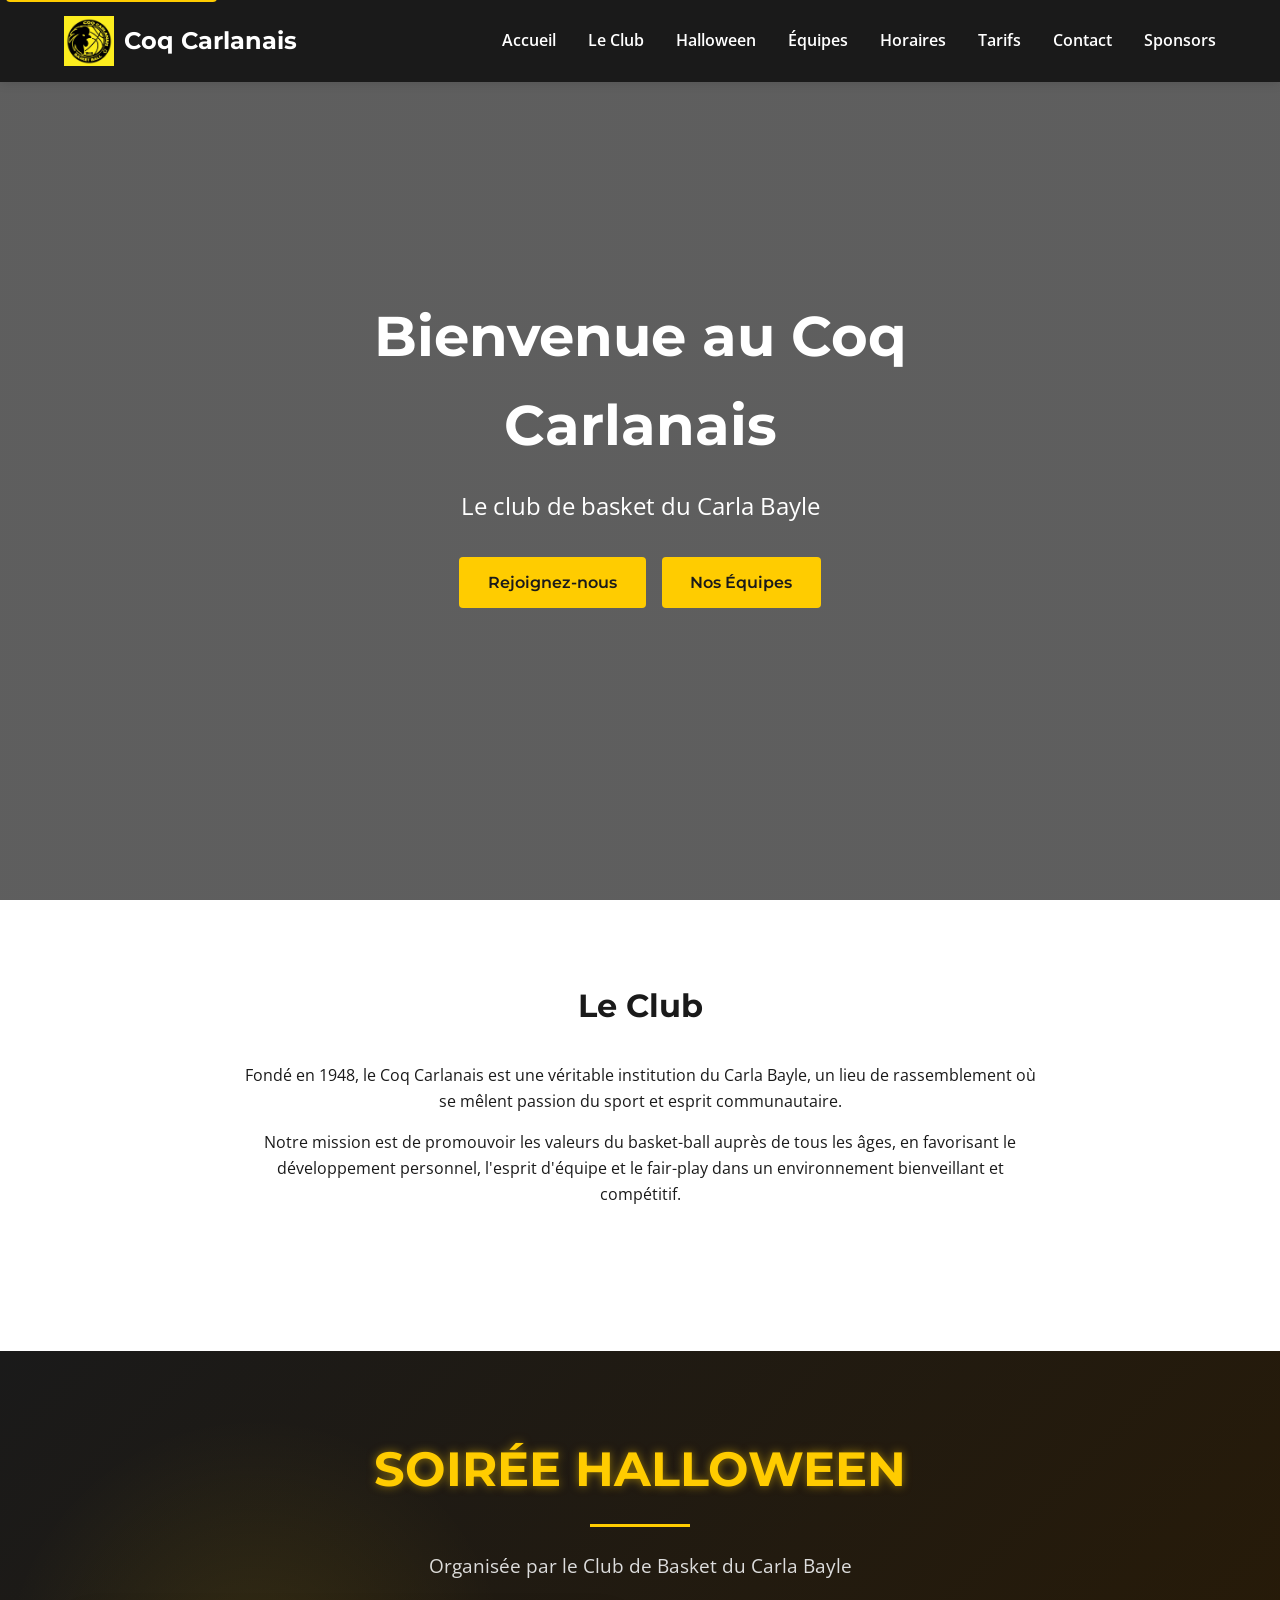
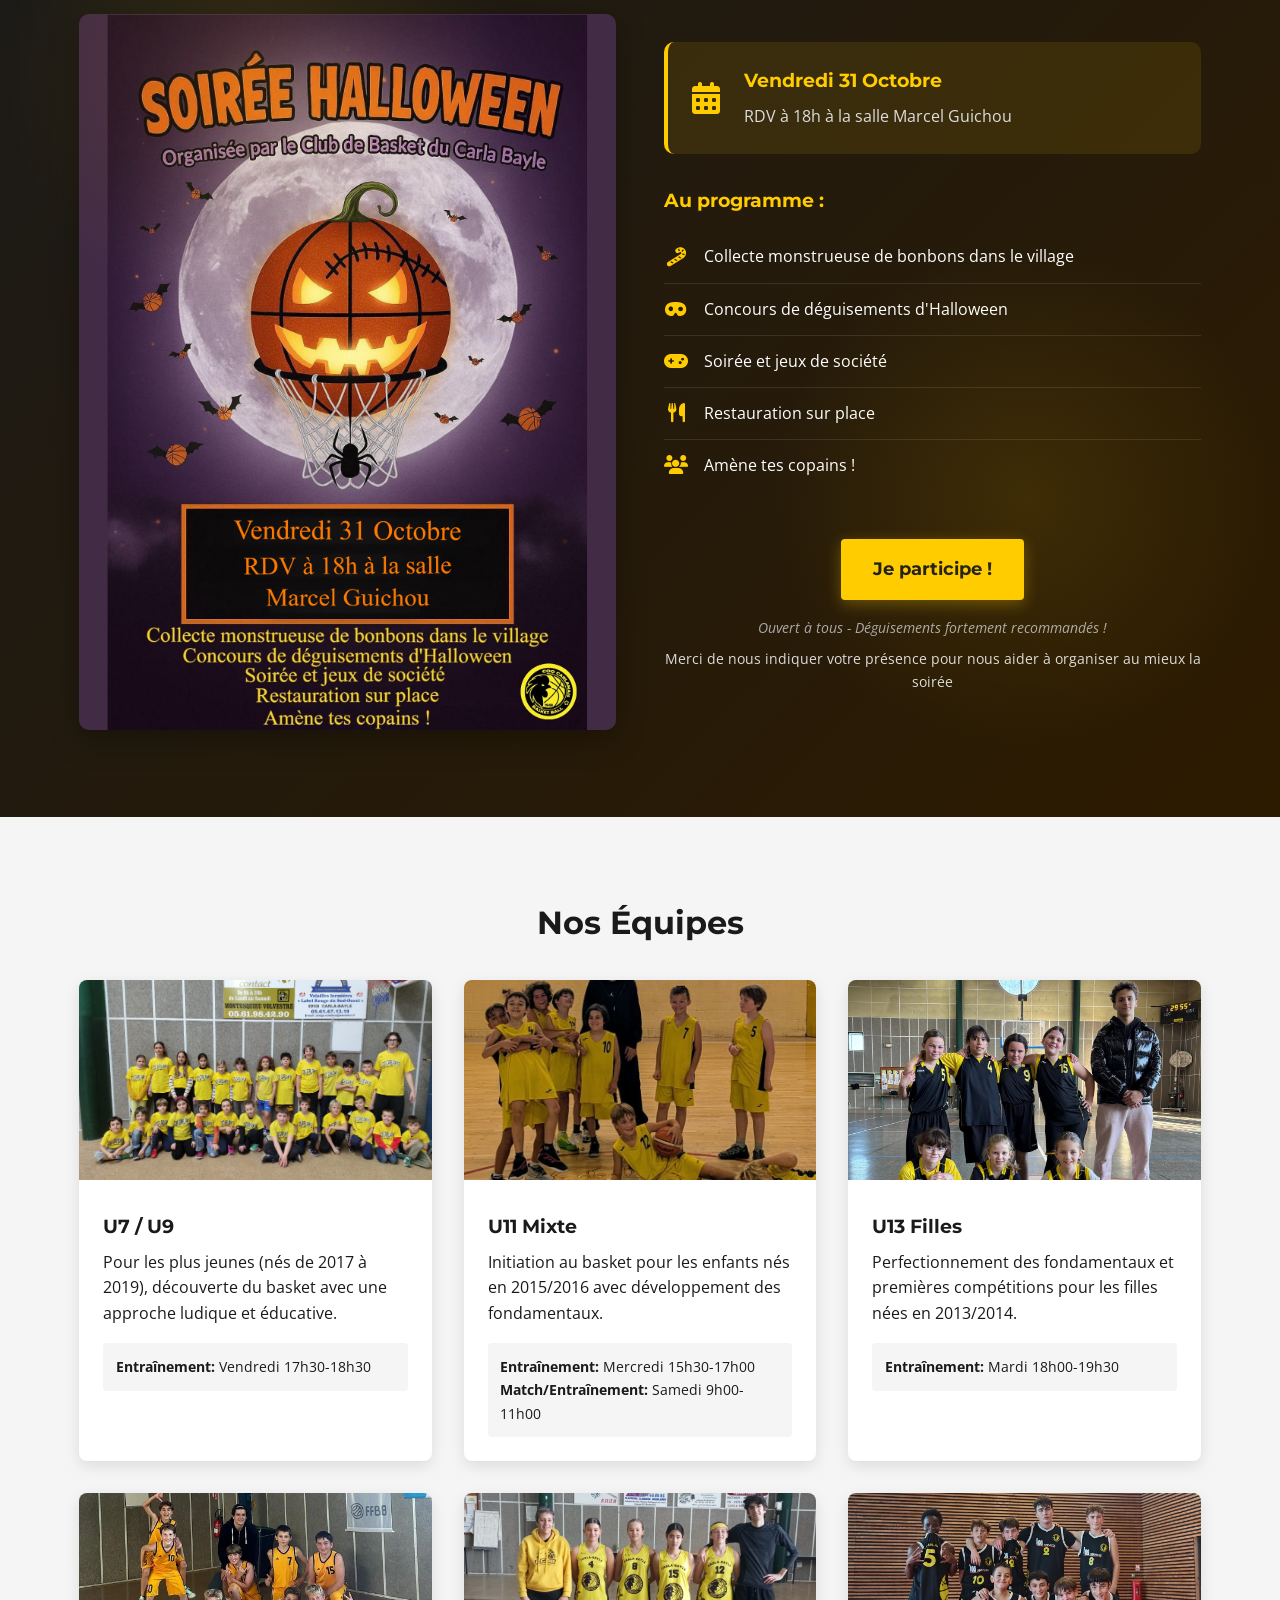
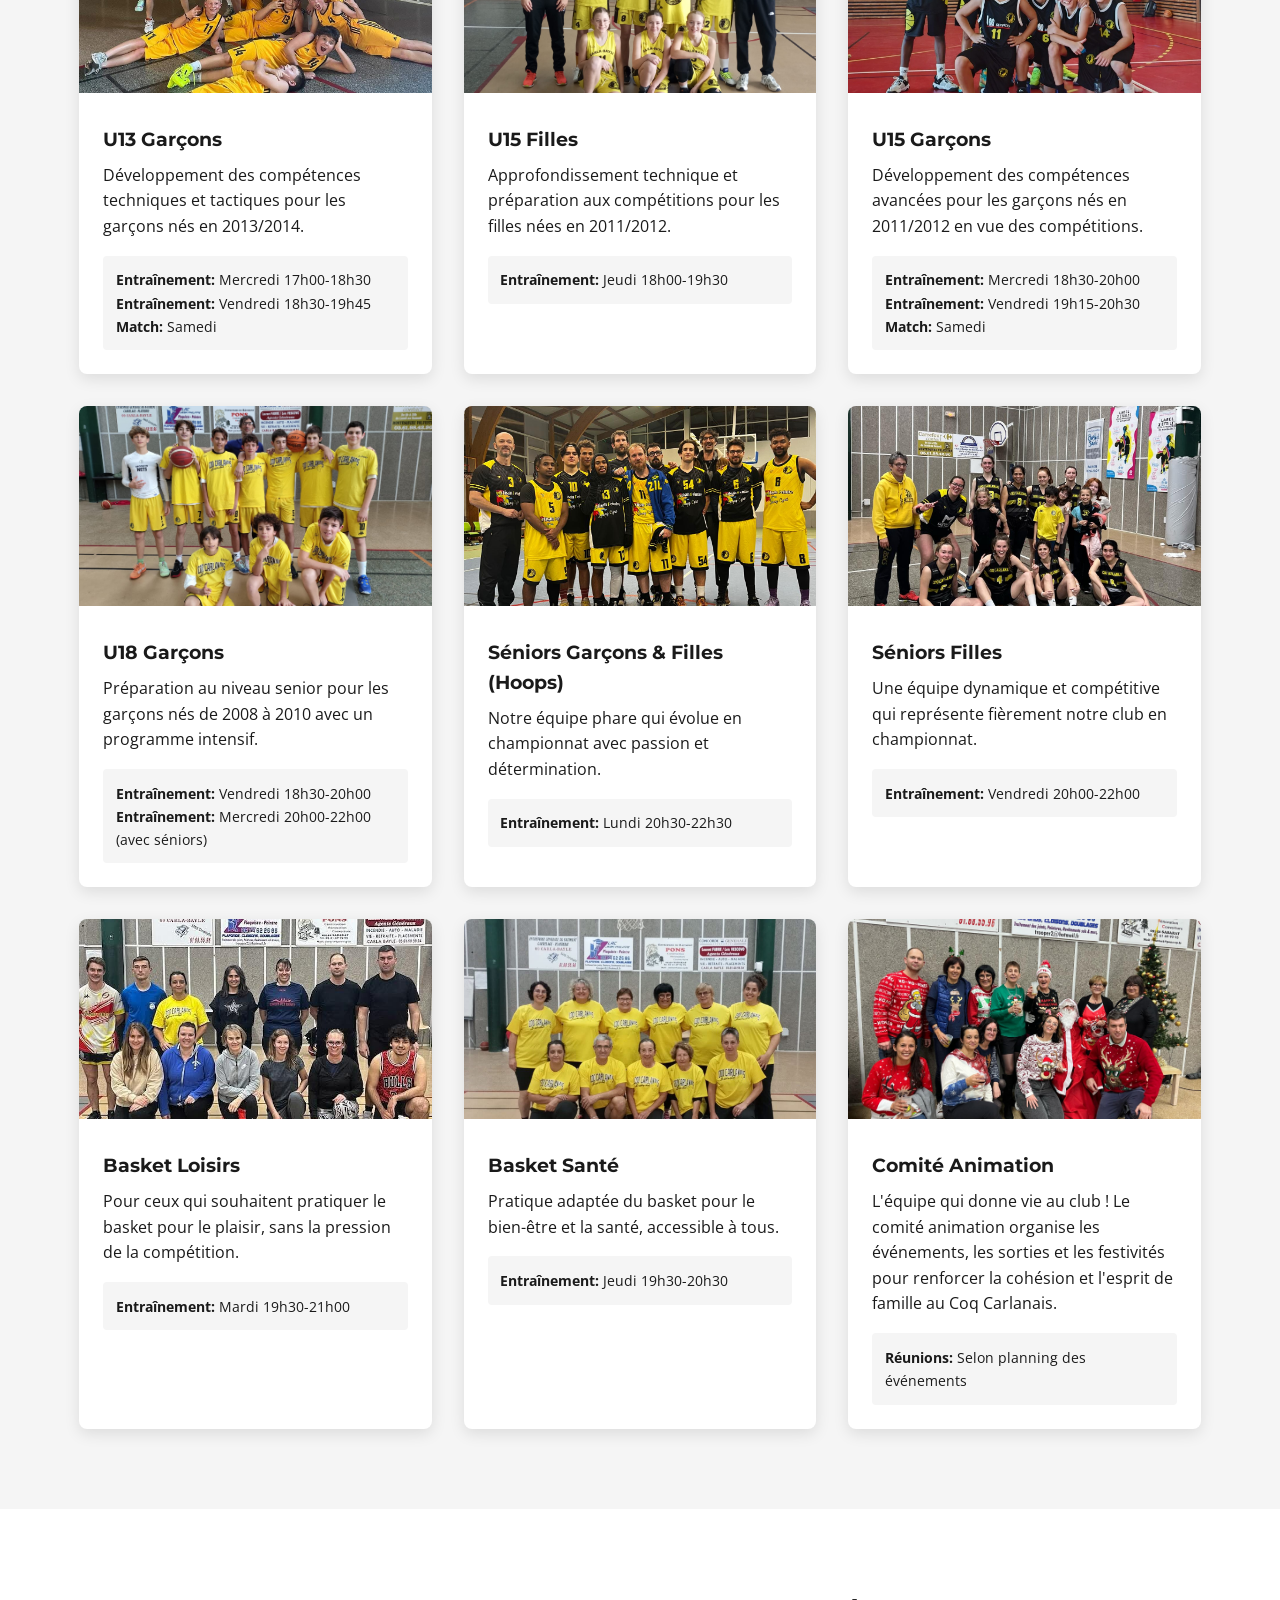
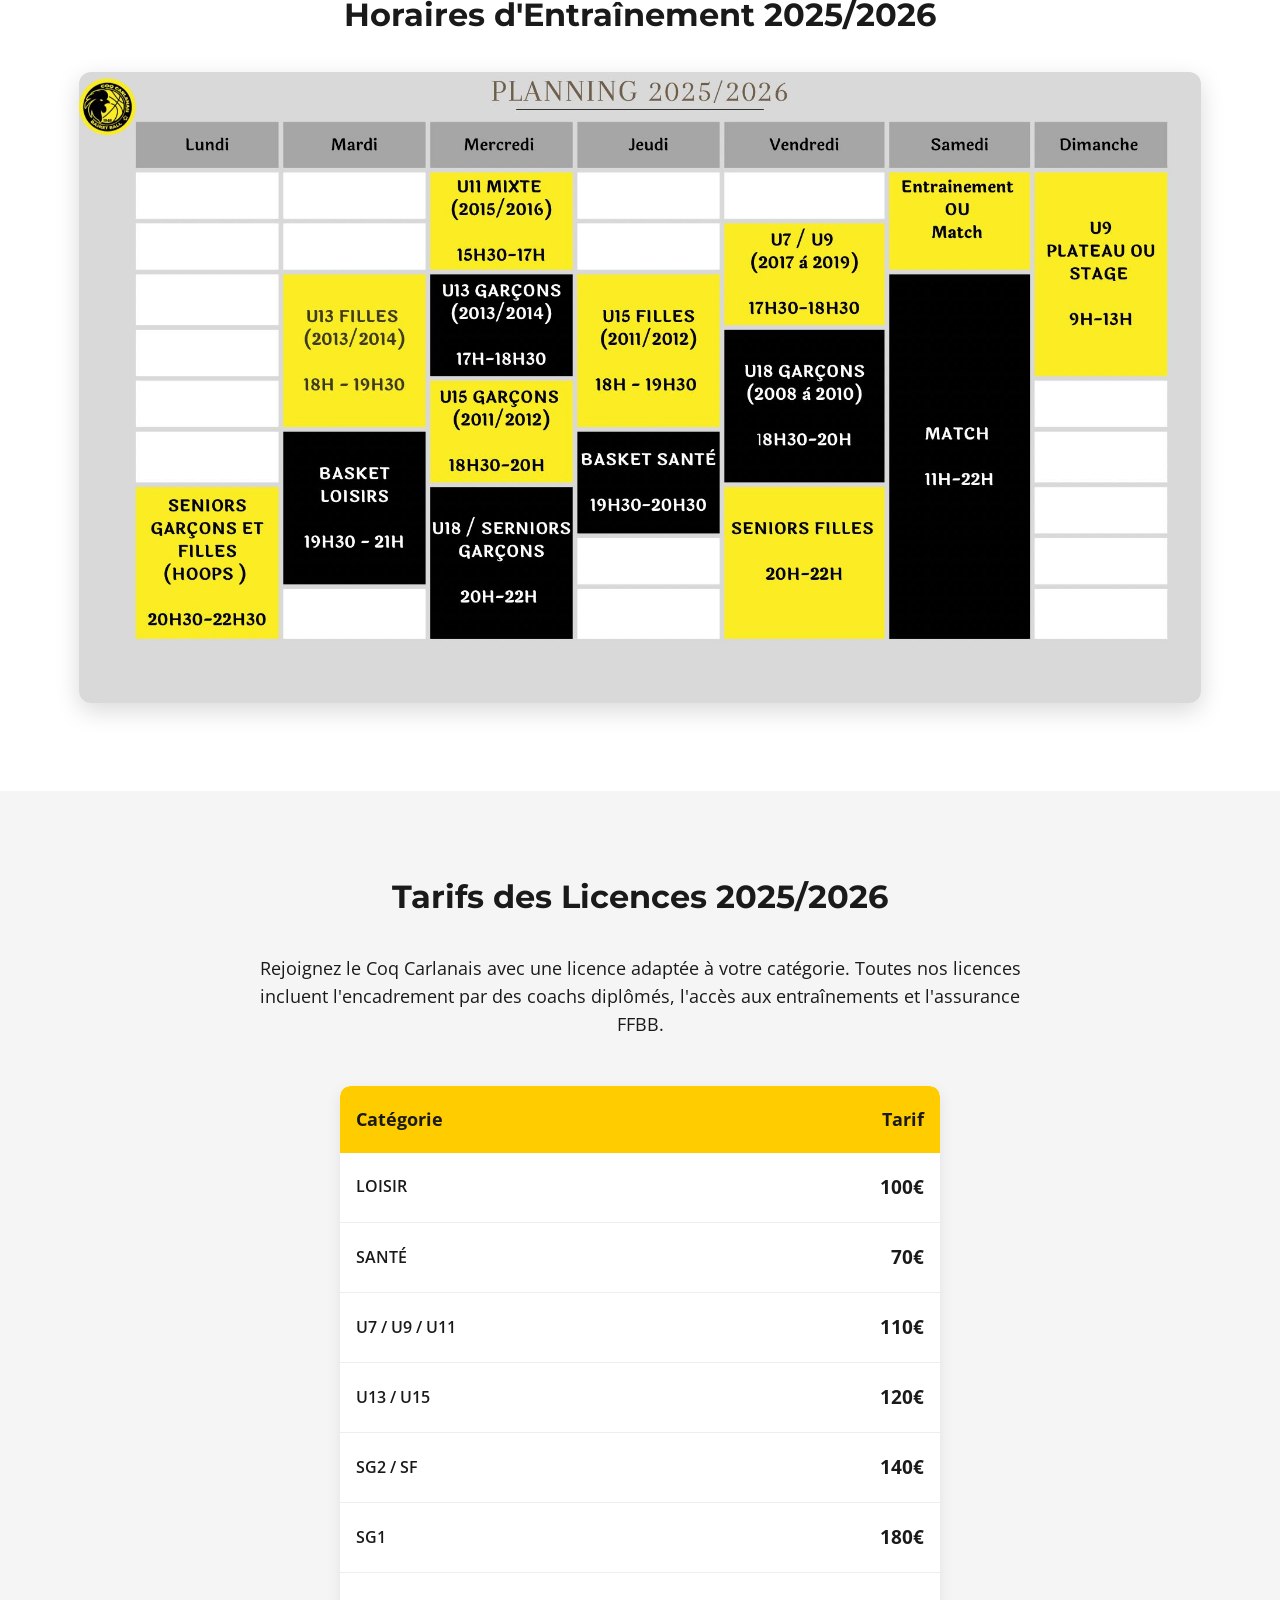
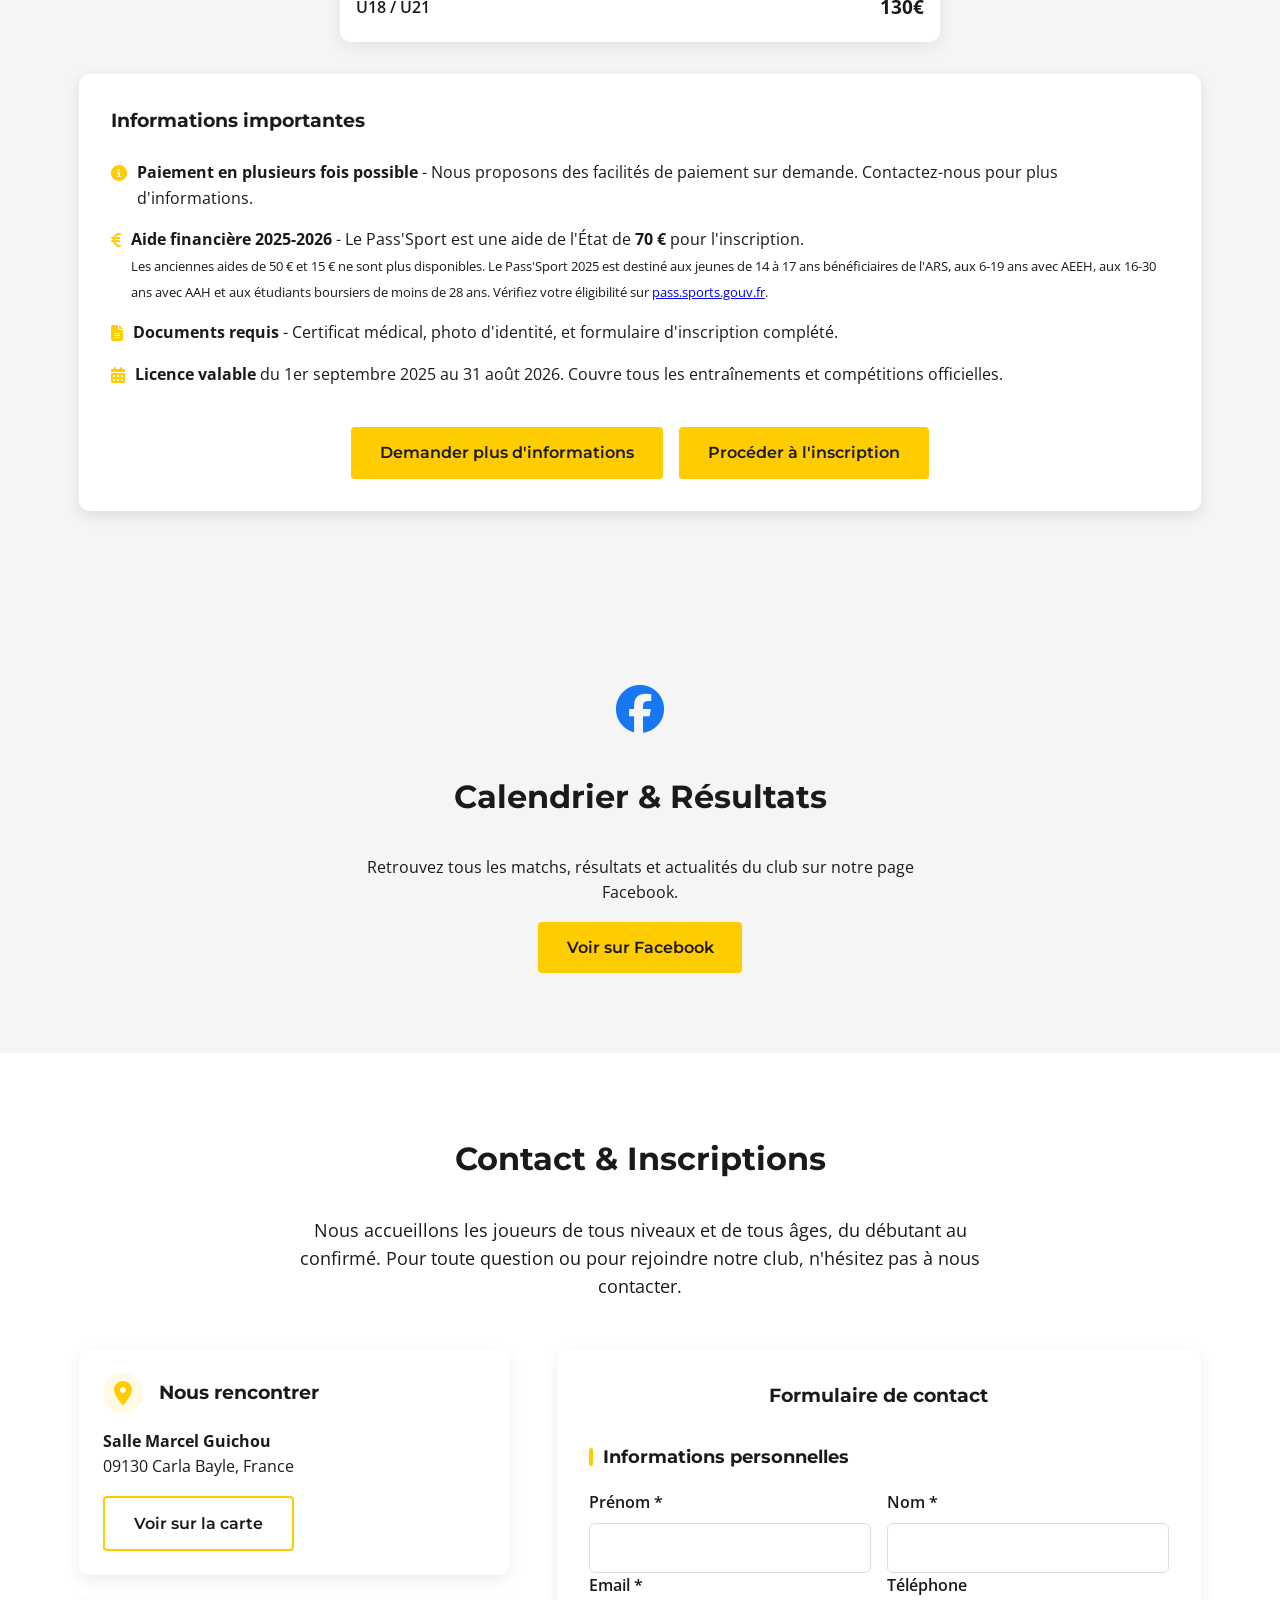
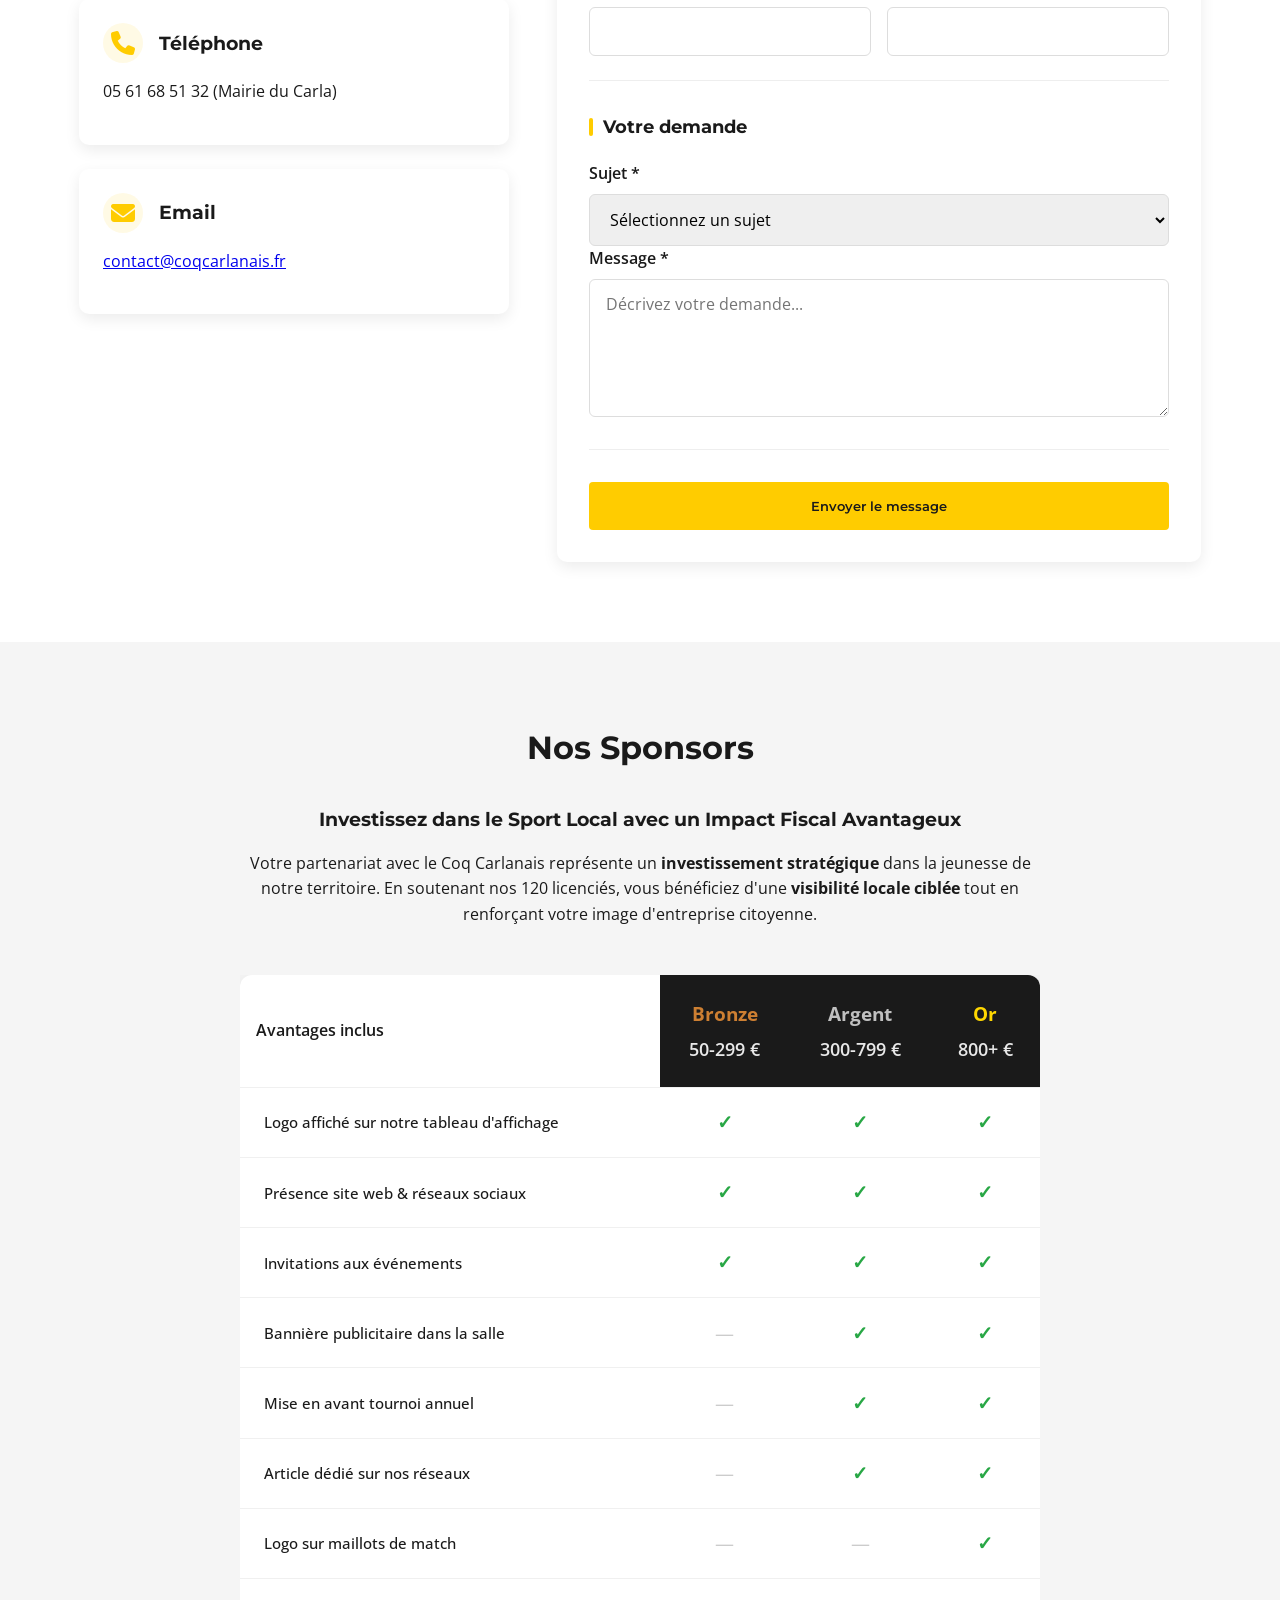
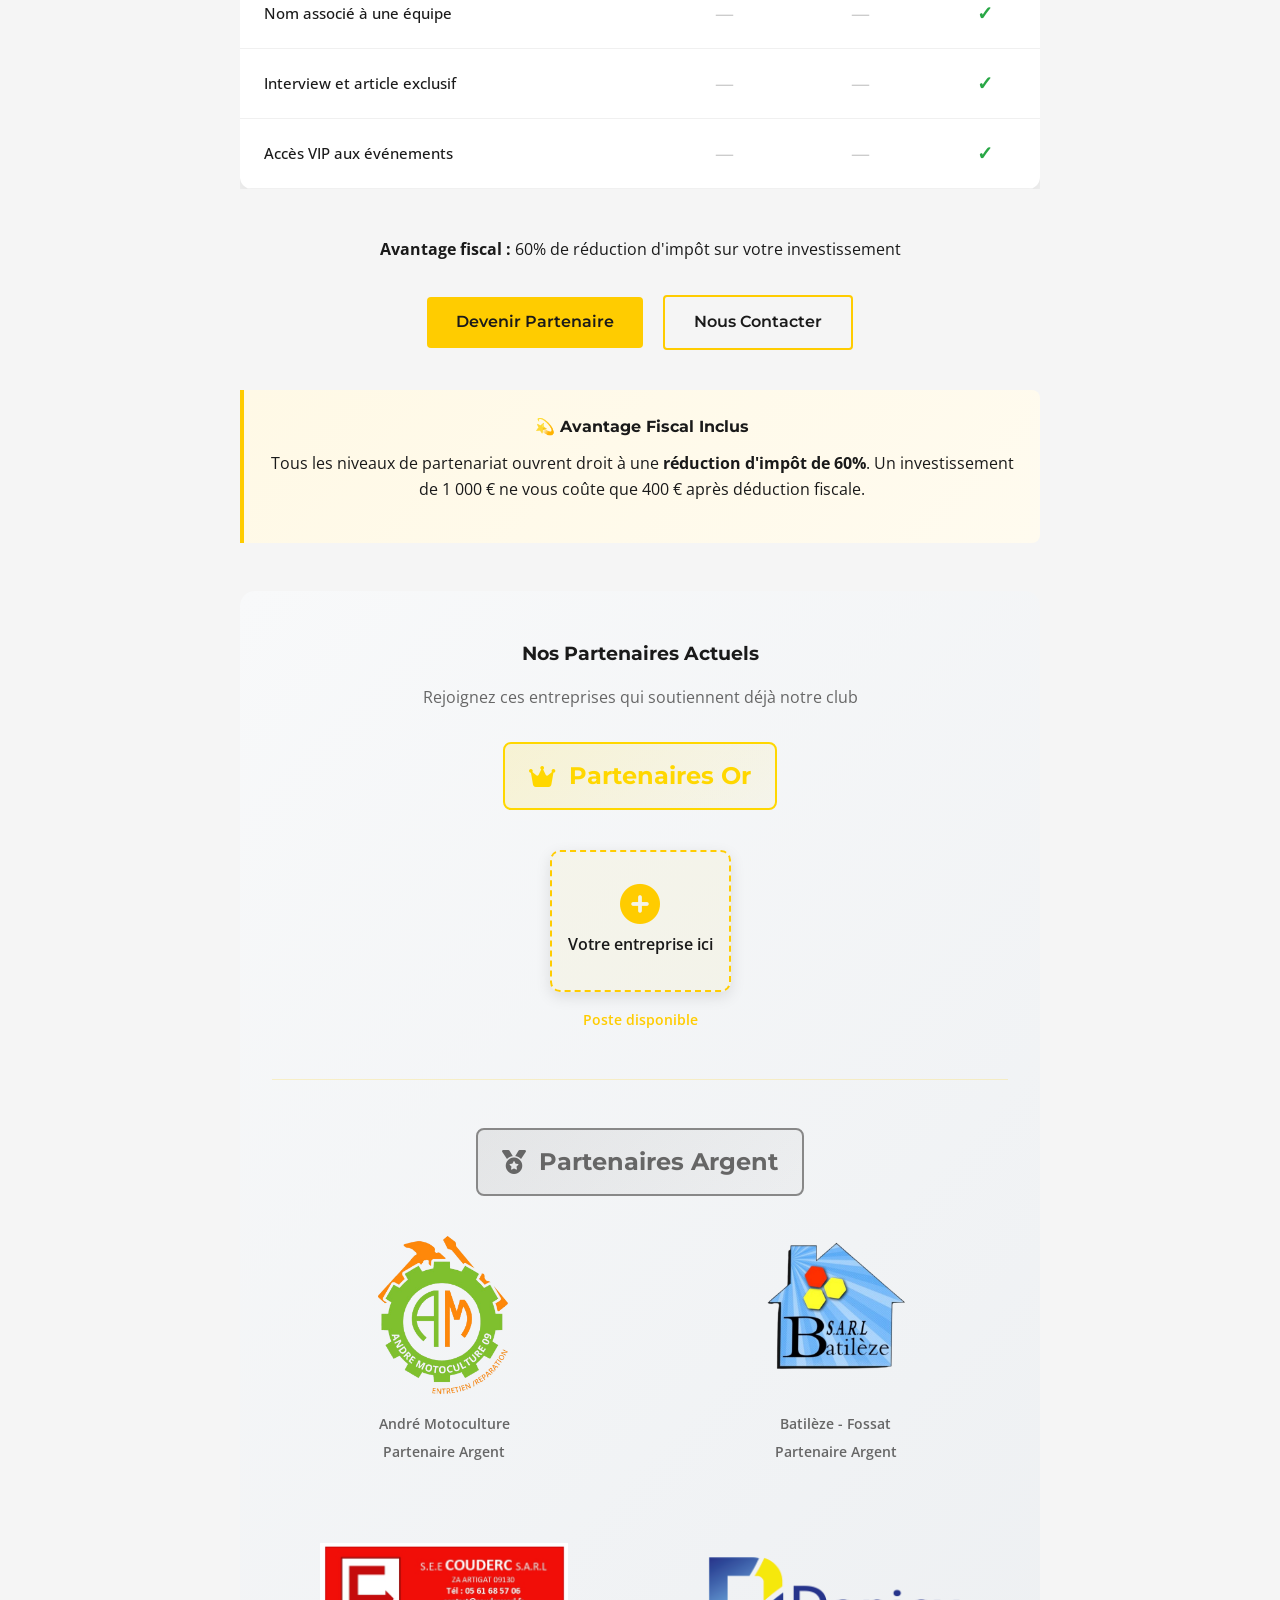
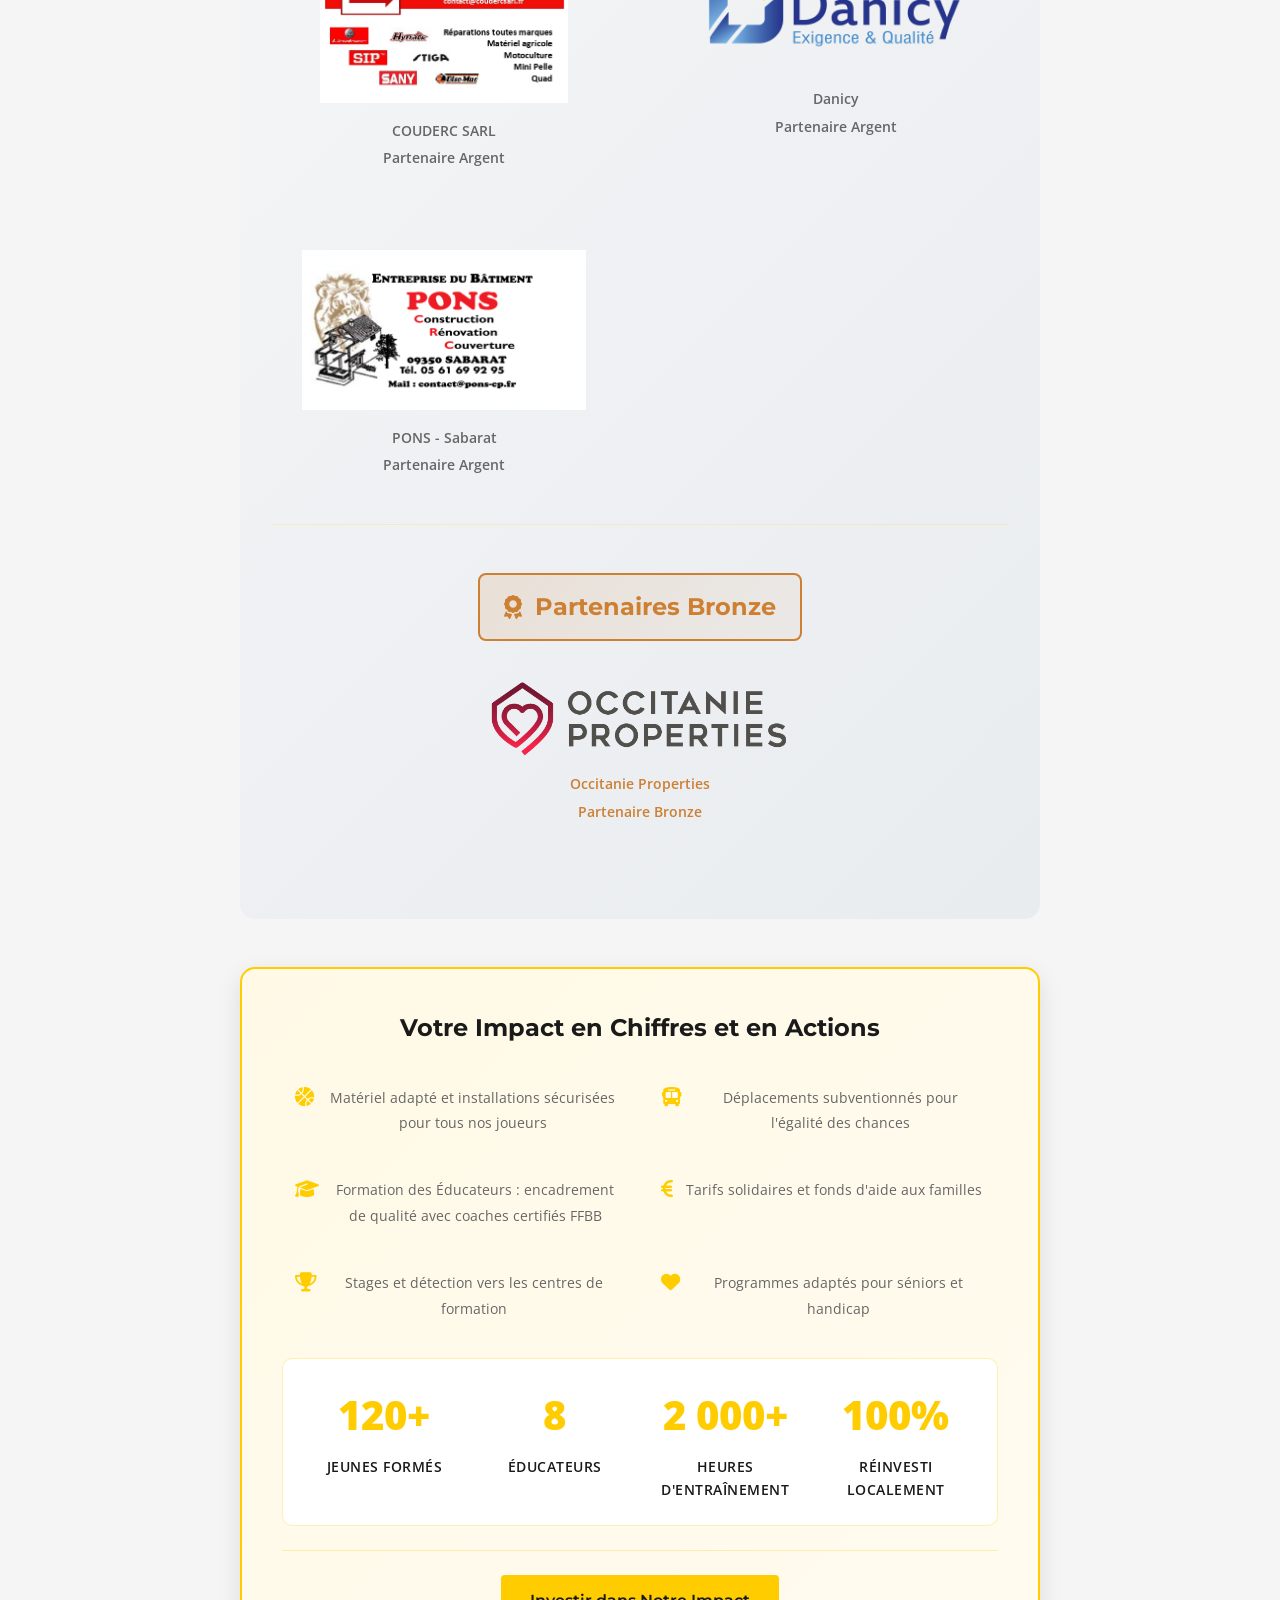
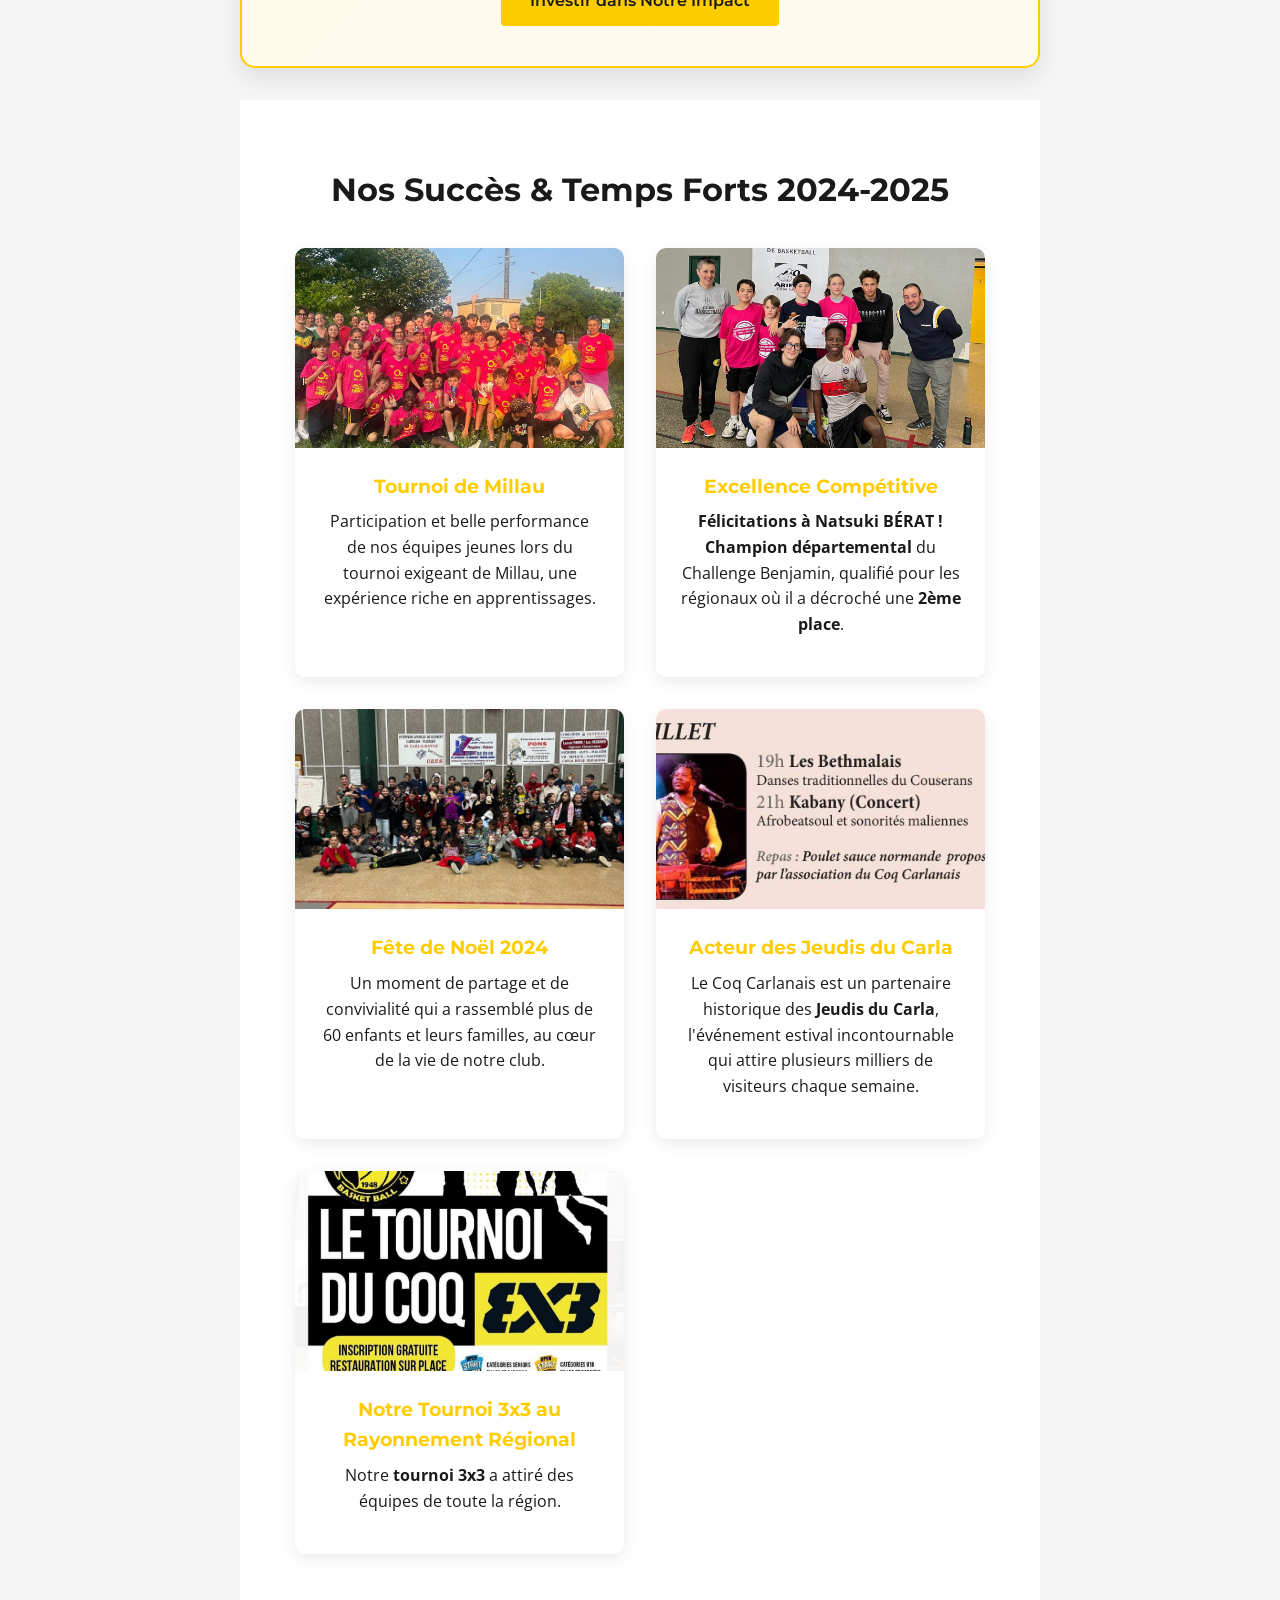
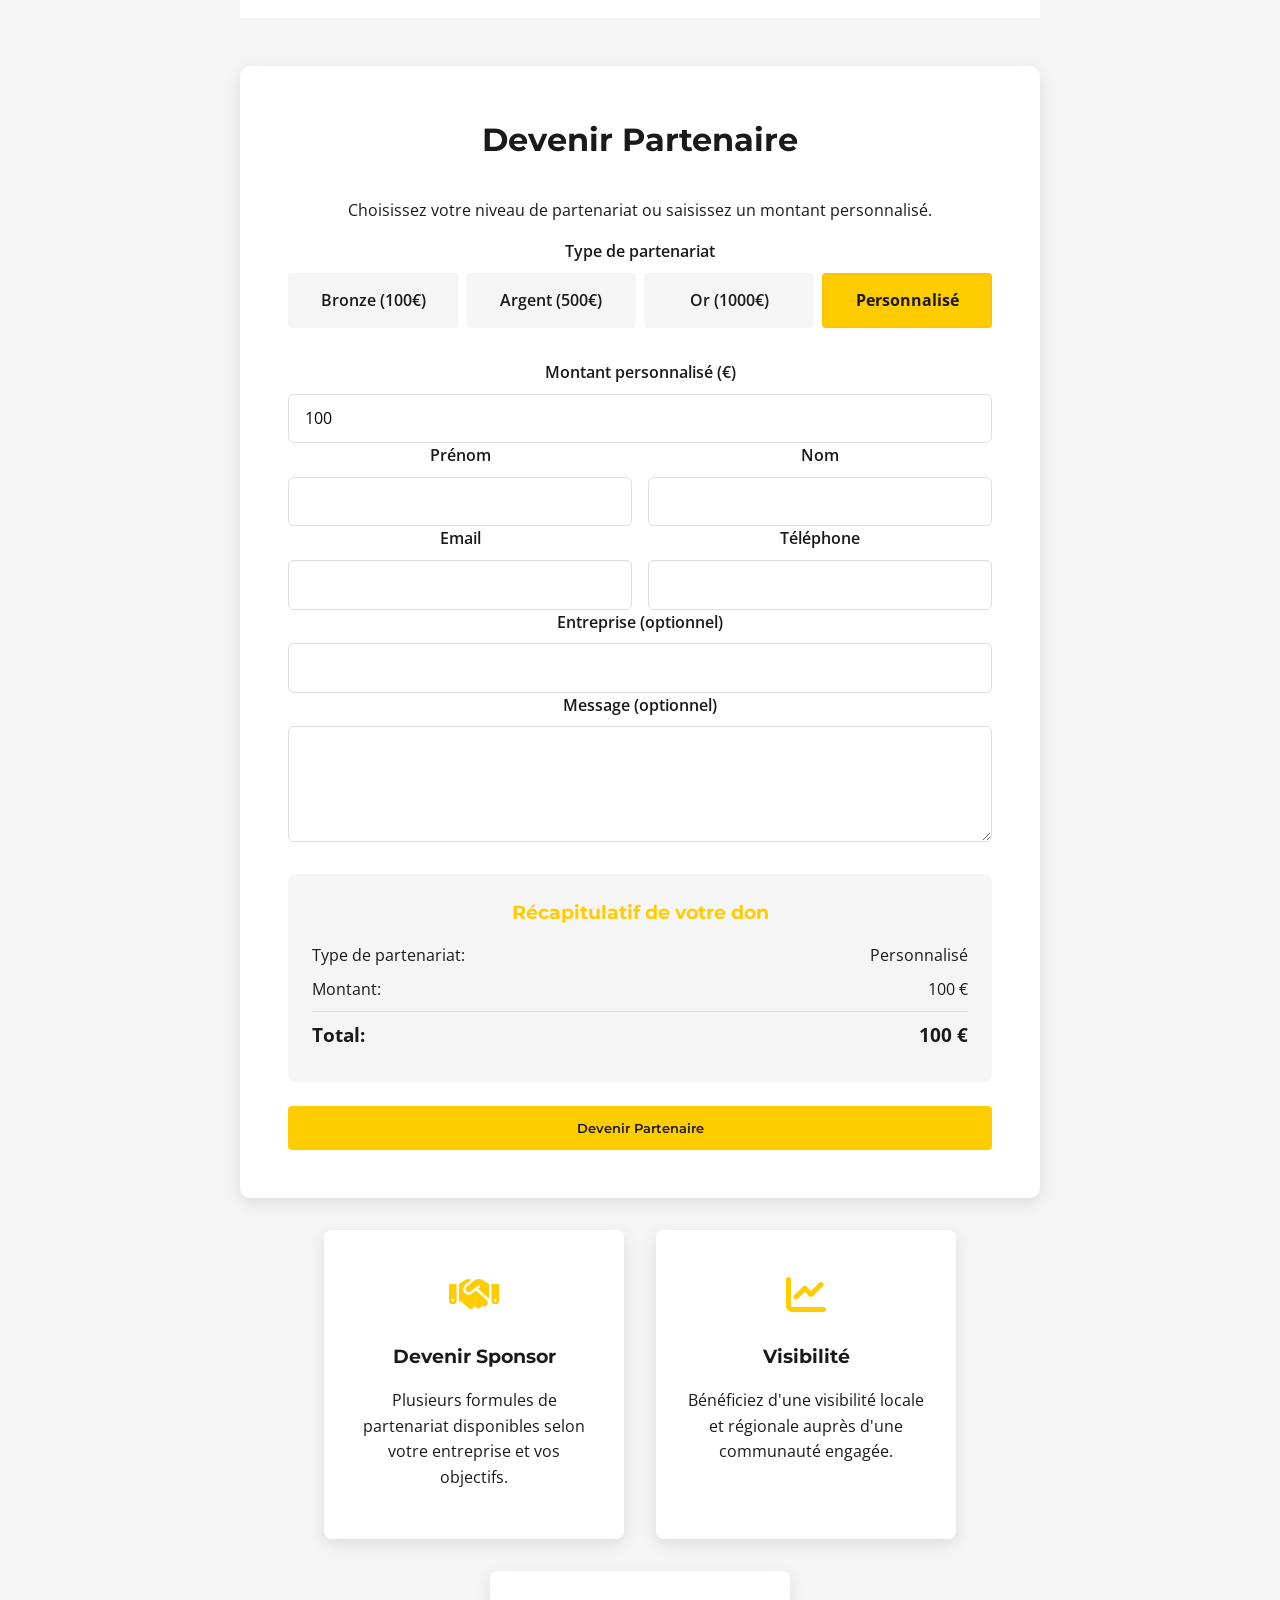
==== index.html @ 29267d56 "Update index.html" ====
<!DOCTYPE html>
<html lang="fr">
<head>
    <!-- Google tag (gtag.js) -->
        <script async src="https://www.googletagmanager.com/gtag/js?id=G-SHHWT6C3R9"></script>
        <script>
          window.dataLayer = window.dataLayer || [];
          function gtag(){dataLayer.push(arguments);}
          gtag('js', new Date());
        
          gtag('config', 'G-SHHWT6C3R9');
        </script>
    <meta charset="UTF-8">
    <meta name="viewport" content="width=device-width, initial-scale=1.0">
    <title>Coq Carlanais - Club de Basket du Carla Bayle</title>
    <meta name="description" content="Club de basket-ball Coq Carlanais à Carla Bayle. Équipes pour tous les âges, entraînements, compétitions et inscriptions.">
    <link rel="icon" type="image/jpeg" href="photos/Coq_carlanais_logo.jpg">
    <link rel="apple-touch-icon" href="photos/Coq_carlanais_logo.jpg">
    <link rel="icon" type="image/x-icon" href="photos/Coq_carlanais_logo.ico">
    <!-- Google Fonts -->
    <link rel="preconnect" href="https://fonts.googleapis.com">
    <link rel="preconnect" href="https://fonts.gstatic.com" crossorigin>
    <link href="https://fonts.googleapis.com/css2?family=Montserrat:wght@700&family=Open+Sans&display=swap" rel="stylesheet">
    <!-- Font Awesome pour les icônes -->
    <link rel="stylesheet" href="https://cdnjs.cloudflare.com/ajax/libs/font-awesome/6.4.0/css/all.min.css">
    <style>
            /* ===== CSS VARIABLES ===== */
            :root {
                --primary-black: #1A1A1A;
                --vibrant-yellow: #FFCC00;
                --hover-yellow: #FFEB3B;
                --secondary-yellow: #FFC107;
                --white: #FFFFFF;
                --light-grey: #F5F5F5;
                --bronze: #CD7F32;
                --silver: #C0C0C0;
                --gold: #FFD700;
            }
    
            /* ===== RESET & BASE STYLES ===== */
            * {
                margin: 0;
                padding: 0;
                box-sizing: border-box;
            }
    
            html {
                scroll-behavior: smooth;
            }
    
            body {
                font-family: 'Open Sans', sans-serif;
                font-weight: 400;
                line-height: 1.6;
                color: var(--primary-black);
                background-color: var(--white);
            }
    
            .container {
                width: 90%;
                max-width: 1200px;
                margin: 0 auto;
                padding: 0 15px;
            }
    
            section {
                padding: 5rem 0;
            }
    
            /* ===== TYPOGRAPHY ===== */
            h1, h2, h3, h4, h5, h6 {
                font-family: 'Montserrat', sans-serif;
                font-weight: 700;
                margin-bottom: 1rem;
            }
    
            h1 {
                font-size: 2.5rem;
            }
    
            h2 {
                font-size: 2rem;
                margin-bottom: 2rem;
                text-align: center;
            }
    
            p {
                margin-bottom: 1rem;
            }
    
            /* ===== ACCESSIBILITY ===== */
            .skip-link {
                position: absolute;
                top: -40px;
                left: 6px;
                background: var(--vibrant-yellow);
                color: var(--primary-black);
                padding: 8px;
                z-index: 1001;
                text-decoration: none;
                font-weight: 600;
                border-radius: 4px;
            }
    
            .skip-link:focus {
                top: 6px;
            }
    
            /* ===== NAVIGATION ===== */
            .navbar {
                position: fixed;
                top: 0;
                left: 0;
                width: 100%;
                background-color: var(--primary-black);
                z-index: 1000;
                box-shadow: 0 2px 10px rgba(0, 0, 0, 0.1);
            }
    
            .nav-container {
                display: flex;
                justify-content: space-between;
                align-items: center;
                padding: 1rem 0;
            }
    
            .logo {
                color: var(--white);
                font-family: 'Montserrat', sans-serif;
                font-size: 1.5rem;
                font-weight: 700;
                text-decoration: none;
                display: flex;
                align-items: center;
            }
    
            .logo-img {
                height: 50px;
                width: auto;
                margin-right: 10px;
            }
    
            .nav-menu {
                display: flex;
                list-style: none;
            }
    
            .nav-item {
                margin-left: 2rem;
            }
    
            .nav-link {
                color: var(--white);
                text-decoration: none;
                font-weight: 600;
                transition: color 0.3s ease;
                padding: 0.5rem 0;
                position: relative;
            }
    
            .nav-link:hover,
            .nav-link:focus {
                color: var(--vibrant-yellow);
                outline: none;
            }
    
            .nav-link:focus {
                outline: 2px solid var(--vibrant-yellow);
                outline-offset: 4px;
            }
    
            .hamburger {
                display: none;
                cursor: pointer;
                background: transparent;
                border: none;
                padding: 0.5rem;
            }
    
            .bar {
                display: block;
                width: 25px;
                height: 3px;
                margin: 5px auto;
                background-color: var(--white);
                transition: all 0.3s ease;
            }
    
            /* ===== BUTTONS ===== */
            .btn {
                display: inline-block;
                padding: 0.8rem 1.8rem;
                background-color: var(--vibrant-yellow);
                color: var(--primary-black);
                text-decoration: none;
                border-radius: 4px;
                font-weight: 600;
                transition: all 0.3s ease;
                border: none;
                cursor: pointer;
                font-family: 'Montserrat', sans-serif;
                min-height: 44px;
                text-align: center;
            }
    
            .btn:hover,
            .btn:focus {
                background-color: var(--hover-yellow);
                transform: translateY(-3px);
                box-shadow: 0 4px 8px rgba(0, 0, 0, 0.2);
                outline: none;
            }
    
            .btn:focus {
                outline: 2px solid var(--primary-black);
                outline-offset: 2px;
            }
    
            .btn:disabled {
                background-color: #cccccc;
                cursor: not-allowed;
                transform: none;
                box-shadow: none;
            }
    
            .btn-group {
                display: flex;
                gap: 1rem;
                justify-content: center;
                flex-wrap: wrap;
            }
    
            .btn-outline {
                background: transparent;
                border: 2px solid var(--vibrant-yellow);
                color: var(--primary-black);
            }
    
            .btn-outline:hover,
            .btn-outline:focus {
                background: var(--vibrant-yellow);
            }
    
            .btn-primary {
                background: var(--vibrant-yellow);
                color: var(--primary-black);
                font-weight: 600;
                padding: 1rem 2rem;
                position: relative;
            }
    
            /* ===== HERO SECTION ===== */
            .hero {
                height: 100vh;
                background: linear-gradient(rgba(26, 26, 26, 0.7), rgba(26, 26, 26, 0.7)), 
                            url('https://images.unsplash.com/photo-1546519638-68e109498ffc?ixlib=rb-4.0.3&ixid=M3wxMjA3fDB8MHxwaG90by1wYWdlfHx8fGVufDB8fHx8fA%3D%3D&auto=format&fit=crop&w=1790&q=80') no-repeat center center/cover;
                display: flex;
                align-items: center;
                justify-content: center;
                text-align: center;
                color: var(--white);
            }
    
            .hero-content {
                max-width: 800px;
                padding: 0 20px;
            }
    
            .hero h1 {
                font-size: 3.5rem;
                margin-bottom: 1rem;
            }
    
            .hero p {
                font-size: 1.5rem;
                margin-bottom: 2rem;
            }
    
            /* ===== ABOUT SECTION ===== */
            .about {
                background-color: var(--white);
            }
    
            .about-content {
                display: flex;
                flex-direction: column;
                align-items: center;
                text-align: center;
                max-width: 800px;
                margin: 0 auto;
            }
    
            .about-text {
                margin-bottom: 3rem;
            }
    
            /* ===== TEAMS SECTION ===== */
            .teams {
                background-color: var(--light-grey);
            }
    
            .team-cards {
                display: grid;
                grid-template-columns: repeat(auto-fill, minmax(300px, 1fr));
                gap: 2rem;
            }
    
            .team-card {
                background-color: var(--white);
                border-radius: 8px;
                overflow: hidden;
                box-shadow: 0 5px 15px rgba(0, 0, 0, 0.1);
                transition: transform 0.3s ease;
            }
    
            .team-card:hover {
                transform: translateY(-5px);
            }
    
            .team-img {
                width: 100%;
                height: 200px;
                object-fit: cover;
            }
    
            .team-info {
                padding: 1.5rem;
            }
    
            .team-info h3 {
                margin-bottom: 0.5rem;
            }
    
            .team-info p {
                margin-bottom: 1rem;
            }
    
            .team-schedule {
                background-color: var(--light-grey);
                padding: 0.8rem;
                border-radius: 4px;
                margin-top: 1rem;
                font-size: 0.9rem;
            }
    
            /* ===== SCHEDULE SECTION ===== */
            .schedule {
                background-color: var(--white);
            }
            
            .schedule-image-container {
                position: relative;
                max-width: 100%;
                margin: 0 auto;
                text-align: center;
            }
            
            .schedule-image {
                width: 100%;
                height: auto;
                border-radius: 12px;
                box-shadow: 0 8px 25px rgba(0, 0, 0, 0.15);
                transition: transform 0.3s ease, box-shadow 0.3s ease;
                cursor: pointer;
            }
            
            .schedule-image:hover {
                transform: translateY(-5px);
                box-shadow: 0 12px 35px rgba(0, 0, 0, 0.2);
            }
            
            .schedule-image:active {
                transform: scale(0.98);
            }
            
            .image-zoom-hint {
                display: none;
                margin-top: 1rem;
                padding: 0.8rem;
                background-color: var(--light-grey);
                border-radius: 6px;
                font-size: 0.9rem;
                color: #666;
            }
            
            .image-zoom-hint i {
                margin-right: 0.5rem;
                color: var(--vibrant-yellow);
            }
            
            /* Mobile-specific styles for full-width image */
            @media screen and (max-width: 768px) {
                .schedule {
                    padding-left: 0;
                    padding-right: 0;
                }
                
                .schedule .container {
                    width: 100%;
                    max-width: 100%;
                    padding: 0;
                }
                
                .schedule-image-container {
                    margin: 0;
                    max-width: 100%;
                    width: 100%;
                }
                
                .schedule-image {
                    width: 100%;
                    border-radius: 0;
                    box-shadow: none;
                }
                
                .image-zoom-hint {
                    display: block;
                    margin: 1rem 15px 0;
                }
                
                h2 {
                    padding: 0 15px;
                }
            }
            
            /* For very small screens, ensure maximum readability */
            @media screen and (max-width: 480px) {
                .schedule-image-container {
                    margin: 0 -10px;
                }
                
                .image-zoom-hint {
                    font-size: 0.8rem;
                    padding: 0.6rem;
                }
            }
    
    
            /* ===== FACEBOOK SECTION ===== */
            .facebook {
                background-color: var(--light-grey);
            }
    
            .facebook-content {
                text-align: center;
                max-width: 600px;
                margin: 0 auto;
            }
    
            .facebook-icon {
                font-size: 3rem;
                color: #1877F2;
                margin-bottom: 1.5rem;
            }
    
            /* ===== CONTACT SECTION ===== */
            .contact {
                background-color: var(--white);
            }
    
            .contact-intro {
                text-align: center;
                max-width: 700px;
                margin: 0 auto 3rem;
                font-size: 1.1rem;
                line-height: 1.6;
            }
    
            .contact-container {
                display: grid;
                grid-template-columns: 1fr 1.5fr;
                gap: 3rem;
                align-items: start;
            }
    
            .contact-info {
                display: flex;
                flex-direction: column;
                gap: 1.5rem;
            }
    
            .contact-card {
                background: var(--white);
                border-radius: 10px;
                box-shadow: 0 5px 15px rgba(0, 0, 0, 0.08);
                overflow: hidden;
                transition: transform 0.3s ease, box-shadow 0.3s ease;
            }
    
            .contact-card:hover {
                transform: translateY(-5px);
                box-shadow: 0 10px 25px rgba(0, 0, 0, 0.12);
            }
    
            .contact-card-header {
                display: flex;
                align-items: center;
                gap: 1rem;
                padding: 1.5rem 1.5rem 0;
            }
    
            .contact-card-header .contact-icon {
                color: var(--vibrant-yellow);
                font-size: 1.5rem;
                width: 40px;
                height: 40px;
                display: flex;
                align-items: center;
                justify-content: center;
                background: rgba(255, 204, 0, 0.1);
                border-radius: 50%;
            }
    
            .contact-card-header h3 {
                margin: 0;
                font-size: 1.2rem;
            }
    
            .contact-card-body {
                padding: 1rem 1.5rem 1.5rem;
            }
    
            .contact-card-body p {
                margin-bottom: 1rem;
            }
    
            .highlight-text {
                color: var(--vibrant-yellow);
                font-weight: 600;
                margin-top: 0.5rem;
            }
    
            .contact-note {
                font-size: 0.9rem;
                color: #666;
                margin-top: 0.5rem;
            }
    
            .contact-form-container {
                background: var(--white);
                border-radius: 10px;
                box-shadow: 0 5px 15px rgba(0, 0, 0, 0.08);
                padding: 2rem;
            }
    
            .form-header {
                margin-bottom: 2rem;
                text-align: center;
            }
    
            .form-header h3 {
                color: var(--primary-black);
                margin-bottom: 0.5rem;
            }
    
            .form-section {
                margin-bottom: 2rem;
                padding-bottom: 1.5rem;
                border-bottom: 1px solid #eee;
            }
    
            .form-section:last-of-type {
                border-bottom: none;
                margin-bottom: 1rem;
            }
    
            .form-section h4 {
                color: var(--primary-black);
                margin-bottom: 1.2rem;
                font-size: 1.1rem;
                display: flex;
                align-items: center;
            }
    
            .form-section h4:before {
                content: "";
                display: inline-block;
                width: 4px;
                height: 18px;
                background: var(--vibrant-yellow);
                margin-right: 10px;
                border-radius: 2px;
            }
    
            .form-group label {
                display: block;
                margin-bottom: 0.5rem;
                font-weight: 600;
                color: var(--primary-black);
            }
    
            .form-control {
                width: 100%;
                padding: 0.8rem 1rem;
                border: 1px solid #ddd;
                border-radius: 6px;
                font-family: 'Open Sans', sans-serif;
                font-size: 1rem;
                transition: all 0.3s ease;
                min-height: 44px;
            }
    
            .form-control:focus {
                outline: none;
                border-color: var(--vibrant-yellow);
                box-shadow: 0 0 0 3px rgba(255, 204, 0, 0.2);
            }
    
            .form-control.error {
                border-color: #dc3545;
                box-shadow: 0 0 0 3px rgba(220, 53, 69, 0.1);
            }
    
            .error-message {
                color: #dc3545;
                font-size: 0.875rem;
                margin-top: 0.25rem;
                display: none;
            }
    
            .form-row {
                display: flex;
                gap: 1rem;
            }
    
            .form-row .form-group {
                flex: 1;
            }
    
            #contact-form-message {
                display: none;
                margin-top: 1.5rem;
                padding: 1rem;
                border-radius: 4px;
                text-align: center;
                font-weight: 600;
            }
    
            #contact-form-message.success {
                background-color: #d4edda;
                border: 1px solid #c3e6cb;
                color: #155724;
            }
    
            #contact-form-message.error {
                background-color: #f8d7da;
                border: 1px solid #f5c6cb;
                color: #721c24;
            }
            /* ===== TABLEAU DE COMPARAISON SPONSORSHIP ===== */
            .sponsorship-comparison {
                margin: 3rem 0;
                overflow-x: auto;
            }
            
            .comparison-table {
                width: 100%;
                border-collapse: collapse;
                background: var(--white);
                border-radius: 12px;
                box-shadow: 0 8px 25px rgba(0, 0, 0, 0.1);
                overflow: hidden;
            }
            
            .comparison-table th,
            .comparison-table td {
                padding: 1.2rem 1rem;
                text-align: center;
                border-bottom: 1px solid #f0f0f0;
            }
            
            .comparison-table thead th {
                background: var(--primary-black);
                color: var(--white);
                font-weight: 700;
                font-size: 1.1rem;
                padding: 1.5rem 1rem;
            }
            
            .comparison-table thead th:first-child {
                background: transparent;
                color: var(--primary-black);
                text-align: left;
                font-size: 1rem;
                font-weight: 600;
            }
            
            .comparison-table .tier-header {
                padding: 0;
            }
            
            .tier-name {
                font-size: 1.2rem;
                font-weight: 700;
                margin-bottom: 0.3rem;
            }
            
            .tier-price {
                font-size: 1.1rem;
                font-weight: 600;
                opacity: 0.9;
            }
            
            .tier-bronze .tier-name { color: var(--bronze); }
            .tier-silver .tier-name { color: var(--silver); }
            .tier-gold .tier-name { color: var(--gold); }
            
            /* Checkmark styling */
            .checkmark {
                color: #28a745;
                font-size: 1.2rem;
                font-weight: bold;
            }
            
            .checkmark::before {
                content: "✓";
            }
            
            .empty-cell {
                color: #ccc;
                font-size: 1.2rem;
            }
            
            .empty-cell::before {
                content: "—";
            }
            
            /* Feature rows styling */
            .comparison-table tbody th {
                text-align: left;
                font-weight: 500;
                color: var(--primary-black);
                padding-left: 1.5rem;
                font-size: 0.95rem;
            }
            
            /* Hover effects */
            .comparison-table tbody tr:hover {
                background: rgba(255, 204, 0, 0.05);
            }
            
            /* Responsive design */
            @media screen and (max-width: 768px) {
                .comparison-table {
                    font-size: 0.9rem;
                    min-width: 600px;
                }
                
                .comparison-table th,
                .comparison-table td {
                    padding: 1rem 0.5rem;
                }
                
                .comparison-table tbody th {
                    padding-left: 1rem;
                    font-size: 0.85rem;
                }
                
                .tier-name {
                    font-size: 1rem;
                }
                
                .tier-price {
                    font-size: 0.9rem;
                }
            }
            
            @media screen and (max-width: 480px) {
                .sponsorship-comparison {
                    margin-left: -15px;
                    margin-right: -15px;
                }
            }
            /* ===== SPONSORS SECTION ===== */
            .sponsors {
                background-color: var(--light-grey);
            }
    
            .sponsors-content {
                text-align: center;
                max-width: 800px;
                margin: 0 auto;
            }
    
            .sponsor-text {
                margin-bottom: 2rem;
            }
    
            .sponsorship-intro {
                text-align: center;
                margin-bottom: 3rem;
                max-width: 800px;
                margin-left: auto;
                margin-right: auto;
            }
    
            .sponsor-cards {
                display: flex;
                justify-content: center;
                flex-wrap: wrap;
                gap: 2rem;
                margin-top: 2rem;
            }
    
            .sponsor-card {
                background-color: var(--white);
                border-radius: 8px;
                padding: 2rem;
                box-shadow: 0 5px 15px rgba(0, 0, 0, 0.1);
                text-align: center;
                transition: transform 0.3s ease;
                max-width: 300px;
            }
    
            .sponsor-card:hover {
                transform: translateY(-5px);
            }
    
            .sponsor-icon {
                font-size: 2.5rem;
                color: var(--vibrant-yellow);
                margin-bottom: 1rem;
            }
    
            .sponsor-card h3 {
                margin-bottom: 1rem;
            }
    
            /* ===== DONATION SECTION ===== */
            .donation-section {
                background-color: var(--white);
                border-radius: 10px;
                padding: 3rem;
                box-shadow: 0 5px 15px rgba(0, 0, 0, 0.1);
                margin-top: 3rem;
            }
    
            .donation-form {
                max-width: 600px;
                margin: 0 auto;
            }
    
            .tier-options {
                display: flex;
                flex-wrap: wrap;
                gap: 0.5rem;
                margin-bottom: 1.5rem;
            }
    
            .tier-option {
                flex: 1;
                min-width: 120px;
            }
    
            .tier-option input[type="radio"] {
                display: none;
            }
    
            .tier-option label {
                display: block;
                padding: 0.8rem 1rem;
                background-color: var(--light-grey);
                border: 2px solid transparent;
                border-radius: 4px;
                text-align: center;
                cursor: pointer;
                transition: all 0.3s ease;
                min-height: 44px;
                display: flex;
                align-items: center;
                justify-content: center;
            }
    
            .tier-option input[type="radio"]:checked + label {
                background-color: var(--vibrant-yellow);
                border-color: var(--secondary-yellow);
                font-weight: bold;
            }
    
            .tier-option label:focus {
                outline: 2px solid var(--vibrant-yellow);
                outline-offset: 2px;
            }
    
            .custom-amount {
                display: flex;
                gap: 0.5rem;
            }
    
            .custom-amount .form-control {
                flex: 1;
            }
    
            .donation-summary {
                background-color: var(--light-grey);
                padding: 1.5rem;
                border-radius: 8px;
                margin-top: 1.5rem;
            }
    
            .donation-summary h3 {
                margin-bottom: 1rem;
                color: var(--vibrant-yellow);
            }
    
            .summary-item {
                display: flex;
                justify-content: space-between;
                margin-bottom: 0.5rem;
            }
    
            .total-amount {
                font-weight: bold;
                font-size: 1.2rem;
                border-top: 1px solid #ddd;
                padding-top: 0.5rem;
                margin-top: 0.5rem;
            }
    
            #form-message {
                display: none;
                margin-top: 1.5rem;
                padding: 1rem;
                border-radius: 4px;
                text-align: center;
                font-weight: 600;
            }
    
            #form-message.success {
                background-color: #d4edda;
                border: 1px solid #c3e6cb;
                color: #155724;
            }
    
            #form-message.error {
                background-color: #f8d7da;
                border: 1px solid #f5c6cb;
                color: #721c24;
            }
    
            /* ===== PRICING SECTION ===== */
            .pricing {
                background-color: var(--light-grey);
            }
    
            .pricing-intro {
                text-align: center;
                max-width: 800px;
                margin: 0 auto 3rem;
                font-size: 1.1rem;
                line-height: 1.6;
            }
    
            .pricing-table-container {
                margin: 2rem 0;
                overflow-x: auto;
                box-shadow: 0 5px 15px rgba(0, 0, 0, 0.08);
                border-radius: 10px;
                max-width: 600px;
                margin-left: auto;
                margin-right: auto;
            }
            
            .pricing-table {
                width: 100%;
                border-collapse: collapse;
                background-color: var(--white);
                border-radius: 10px;
                overflow: hidden;
            }
            
            .pricing-table th {
                background-color: var(--vibrant-yellow);
                color: var(--primary-black);
                padding: 1.2rem 1rem;
                text-align: left;
                font-weight: 700;
                font-size: 1.1rem;
            }
            
            .pricing-table th:last-child {
                text-align: right;
            }
            
            .pricing-table td {
                padding: 1.2rem 1rem;
                border-bottom: 1px solid #eee;
            }
            
            .pricing-table tbody tr {
                transition: background-color 0.3s ease;
            }
            
            .pricing-table tbody tr:hover {
                background-color: rgba(255, 204, 0, 0.05);
            }
            
            .pricing-table tbody tr:last-child td {
                border-bottom: none;
            }
            
            .pricing-table td:first-child {
                font-weight: 600;
                color: var(--primary-black);
            }
            
            .pricing-table td:last-child {
                font-weight: 700;
                color: var(--primary-black);
                font-size: 1.2rem;
                text-align: right;
            }
    
            .pricing-notes {
                background: var(--white);
                border-radius: 10px;
                padding: 2rem;
                box-shadow: 0 5px 15px rgba(0, 0, 0, 0.1);
                margin-top: 2rem;
            }
    
            .notes-list {
                list-style: none;
            }
    
            .notes-list li {
                padding: 0.5rem 0;
                display: flex;
                align-items: flex-start;
            }
    
            .notes-list i {
                margin-right: 10px;
                color: var(--vibrant-yellow);
                margin-top: 0.3rem;
            }
    
            .payment-options {
                display: flex;
                justify-content: center;
                flex-wrap: wrap;
                gap: 1rem;
                margin-top: 2rem;
            }
    
            /* ===== TAX BENEFIT SECTION ===== */
            .tax-benefit-box {
                background: linear-gradient(135deg, #fff9e6 0%, #fffbef 100%);
                border-left: 4px solid var(--vibrant-yellow);
                padding: 1.5rem;
                border-radius: 0 8px 8px 0;
                margin: 2rem 0;
            }
            
            .tax-benefit-box h4 {
                color: var(--primary-black);
                margin-bottom: 0.75rem;
            }
            
            .tax-example {
                background-color: rgba(255, 204, 0, 0.1);
                padding: 1rem;
                border-radius: 6px;
                margin-top: 1rem;
                text-align: center;
            }
    
            /* ===== HIGHLIGHTS SECTION ===== */
            .highlights-section {
                background-color: var(--white);
                padding: 4rem 0;
            }
            
            .highlights-gallery {
                display: grid;
                grid-template-columns: repeat(auto-fit, minmax(300px, 1fr));
                gap: 2rem;
                margin-top: 2rem;
            }
            
            .highlight-card {
                background: var(--white);
                border-radius: 10px;
                overflow: hidden;
                box-shadow: 0 5px 15px rgba(0, 0, 0, 0.08);
                transition: transform 0.3s ease;
            }
            
            .highlight-card:hover {
                transform: translateY(-5px);
            }
            
            .highlight-img {
                width: 100%;
                height: 200px;
                object-fit: cover;
                display: block;
            }
            
            .highlight-content {
                padding: 1.5rem;
            }
            
            .highlight-content h3 {
                color: var(--vibrant-yellow);
                margin-bottom: 0.5rem;
            }
    
            /* ===== IMPACT STATEMENT ===== */
            .impact-statement {
                background: var(--white);
                border-radius: 15px;
                padding: 3rem;
                margin: 3rem 0;
                box-shadow: 0 10px 30px rgba(0, 0, 0, 0.1);
                border: 2px solid var(--vibrant-yellow);
            }
            
            .impact-statement h3 {
                text-align: center;
                color: var(--primary-black);
                margin-bottom: 2.5rem;
                font-size: 2rem;
            }
            /* ===== IMPACT CONDENSÉ POUR SUBVENTIONS ===== */
            .impact-condensed {
                background: linear-gradient(135deg, #fff9e6 0%, #fffbef 100%);
                border: 2px solid var(--vibrant-yellow);
                border-radius: 15px;
                padding: 2.5rem;
                margin: 2rem 0;
                box-shadow: 0 8px 25px rgba(0, 0, 0, 0.1);
            }
            
            .impact-condensed h3 {
                color: var(--primary-black);
                text-align: center;
                margin-bottom: 1.5rem;
                font-size: 1.5rem;
            }
            
            .impact-highlights {
                display: grid;
                grid-template-columns: repeat(auto-fit, minmax(250px, 1fr));
                gap: 1rem;
                margin-bottom: 1.5rem;
            }
            
            .impact-highlight {
                display: flex;
                align-items: flex-start;
                gap: 0.8rem;
                padding: 0.8rem;
            }
            
            .impact-highlight i {
                color: var(--vibrant-yellow);
                font-size: 1.2rem;
                margin-top: 0.2rem;
                flex-shrink: 0;
            }
            
            .impact-highlight strong {
                color: var(--primary-black);
                display: block;
                margin-bottom: 0.3rem;
            }
            
            .impact-highlight span {
                font-size: 0.9rem;
                color: #666;
                line-height: 1.4;
            }
            
            .impact-stats-condensed {
                display: grid;
                grid-template-columns: repeat(auto-fit, minmax(120px, 1fr));
                gap: 1rem;
                background: var(--white);
                padding: 1.5rem;
                border-radius: 10px;
                margin: 1.5rem 0;
                border: 1px solid rgba(255, 204, 0, 0.3);
            }
            
            .impact-stat {
                text-align: center;
            }
            
            .stat-number {
                font-size: 1.8rem;
                font-weight: 800;
                color: var(--vibrant-yellow);
                margin-bottom: 0.3rem;
            }
            
            .stat-label {
                font-size: 0.8rem;
                font-weight: 600;
                color: var(--primary-black);
                text-transform: uppercase;
            }
            
            .impact-cta-condensed {
                text-align: center;
                padding-top: 1.5rem;
                border-top: 1px solid rgba(255, 204, 0, 0.3);
            }
            
            .impact-cta-condensed p {
                font-size: 1.1rem;
                margin-bottom: 1.5rem;
                color: var(--primary-black);
            }
            
            @media screen and (max-width: 768px) {
                .impact-condensed {
                    padding: 2rem 1.5rem;
                }
                
                .impact-highlights {
                    grid-template-columns: 1fr;
                }
                
                .impact-stats-condensed {
                    grid-template-columns: repeat(2, 1fr);
                }
            }
            
            .impact-stats {
                display: grid;
                grid-template-columns: repeat(auto-fit, minmax(150px, 1fr));
                gap: 2rem;
                margin: 3rem 0;
                padding: 2rem;
                background: linear-gradient(135deg, var(--vibrant-yellow) 0%, var(--secondary-yellow) 100%);
                border-radius: 10px;
                text-align: center;
            }
            
           .stat-item {
                color: var(--primary-black);
                min-width: 0; /* This prevents text overflow */
            }
            
            .stat-number {
                font-size: 2.5rem;
                font-weight: 800;
                margin-bottom: 0.5rem;
                word-break: keep-all;
            }
            
            .stat-label {
                font-size: 0.9rem;
                font-weight: 600;
                text-transform: uppercase;
                letter-spacing: 0.5px;
                word-wrap: break-word; 
                hyphens: auto; 
            }
            
            .impact-cta {
                text-align: center;
                padding-top: 2rem;
                border-top: 2px solid var(--light-grey);
            }
            
            .impact-cta p {
                font-size: 1.1rem;
                margin-bottom: 2rem;
                max-width: 800px;
                margin-left: auto;
                margin-right: auto;
            }
    
            /* ===== HALLOWEEN SECTION ===== */
            .halloween {
                background: linear-gradient(135deg, #1A1A1A 0%, #2D1B00 100%);
                color: var(--white);
                padding: 5rem 0;
                position: relative;
                overflow: hidden;
            }
            
            .halloween:before {
                content: "";
                position: absolute;
                top: 0;
                left: 0;
                right: 0;
                bottom: 0;
                background-image: 
                    radial-gradient(circle at 20% 30%, rgba(255, 204, 0, 0.1) 0%, transparent 20%),
                    radial-gradient(circle at 80% 70%, rgba(255, 204, 0, 0.1) 0%, transparent 20%);
                pointer-events: none;
            }
            
            .halloween-title {
                font-size: 3rem;
                text-align: center;
                margin-bottom: 0.5rem;
                color: var(--vibrant-yellow);
                text-shadow: 0 0 10px rgba(255, 204, 0, 0.5);
                position: relative;
                display: inline-block;
                left: 50%;
                transform: translateX(-50%);
            }
            
            .halloween-title:after {
                content: "";
                display: block;
                width: 100px;
                height: 3px;
                background: var(--vibrant-yellow);
                margin: 1rem auto;
            }
            
            .halloween-subtitle {
                text-align: center;
                font-size: 1.2rem;
                margin-bottom: 2rem;
                color: #ddd;
            }
            
            .halloween-content {
                display: grid;
                grid-template-columns: 1fr 1fr;
                gap: 3rem;
                align-items: center;
            }
            
            .halloween-image {
                text-align: center;
            }
            
            .halloween-image img {
                max-width: 100%;
                height: auto;
                border-radius: 10px;
                box-shadow: 0 10px 30px rgba(0, 0, 0, 0.3);
                transition: transform 0.3s ease;
            }
            
            .halloween-image img:hover {
                transform: translateY(-5px);
            }
            
            .halloween-details {
                display: flex;
                flex-direction: column;
                gap: 2rem;
            }
            
            .halloween-date {
                display: flex;
                align-items: center;
                gap: 1.5rem;
                padding: 1.5rem;
                background: rgba(255, 204, 0, 0.1);
                border-radius: 10px;
                border-left: 4px solid var(--vibrant-yellow);
            }
            
            .date-icon {
                font-size: 2rem;
                color: var(--vibrant-yellow);
            }
            
            .date-info h3 {
                margin-bottom: 0.5rem;
                color: var(--vibrant-yellow);
            }
            
            .date-info p {
                margin: 0;
                color: #ddd;
            }
            
            .halloween-activities h3 {
                color: var(--vibrant-yellow);
                margin-bottom: 1rem;
            }
            
            .halloween-activities ul {
                list-style: none;
                padding: 0;
            }
            
            .halloween-activities li {
                display: flex;
                align-items: center;
                gap: 1rem;
                padding: 0.8rem 0;
                border-bottom: 1px solid rgba(255, 255, 255, 0.1);
            }
            
            .halloween-activities li:last-child {
                border-bottom: none;
            }
            
            .halloween-activities i {
                color: var(--vibrant-yellow);
                font-size: 1.2rem;
                width: 24px;
                text-align: center;
            }
            
            .halloween-cta {
                text-align: center;
                padding-top: 1rem;
            }
            
            .halloween-btn {
                background-color: var(--vibrant-yellow);
                color: var(--primary-black);
                font-weight: bold;
                font-size: 1.1rem;
                padding: 1rem 2rem;
                margin-bottom: 1rem;
                box-shadow: 0 4px 15px rgba(255, 204, 0, 0.3);
            }
            
            .halloween-btn:hover {
                background-color: var(--hover-yellow);
                transform: translateY(-3px);
                box-shadow: 0 6px 20px rgba(255, 204, 0, 0.4);
            }
            
            .halloween-note {
                font-size: 0.9rem;
                color: #aaa;
                font-style: italic;
                margin-bottom: 0.5rem;
            }
            
            .halloween-rsvp-note {
                font-size: 0.9rem;
                color: #ddd;
            }
    
            /* ===== HALLOWEEN COUNTER ===== */
            .halloween-counter-simplified {
                text-align: center;
                margin-bottom: 3rem;
                padding: 2.5rem;
                background: linear-gradient(135deg, rgba(255, 204, 0, 0.15) 0%, rgba(255, 204, 0, 0.05) 100%);
                border-radius: 20px;
                border: 2px solid var(--vibrant-yellow);
                max-width: 500px;
                margin-left: auto;
                margin-right: auto;
                backdrop-filter: blur(10px);
            }
            
            .counter-main {
                margin-bottom: 2rem;
            }
            
            .counter-total {
                font-size: 3.5rem;
                font-weight: bold;
                color: var(--vibrant-yellow);
                line-height: 1;
                margin-bottom: 0.5rem;
                text-shadow: 0 0 10px rgba(255, 204, 0, 0.3);
            }
            
            .counter-label {
                font-size: 1.2rem;
                color: var(--white);
                font-weight: 500;
            }
            
            .counter-breakdown-simple {
                display: flex;
                justify-content: center;
                gap: 3rem;
                margin: 2rem 0;
            }
            
            .breakdown-simple-item {
                text-align: center;
                flex: 0 0 auto;
            }
            
            .breakdown-simple-number {
                font-size: 2.2rem;
                font-weight: bold;
                color: var(--vibrant-yellow);
                line-height: 1;
                margin-bottom: 0.5rem;
                text-shadow: 0 0 8px rgba(255, 204, 0, 0.2);
            }
            
            .breakdown-simple-label {
                font-size: 1rem;
                color: var(--white);
                font-weight: 500;
                text-transform: uppercase;
                letter-spacing: 0.5px;
            }
            
            .counter-cta {
                margin-top: 1.5rem;
                padding-top: 1.5rem;
                border-top: 1px solid rgba(255, 204, 0, 0.3);
            }
            
            .counter-cta p {
                margin-bottom: 1rem;
                color: var(--white);
                font-weight: 600;
                font-size: 1.1rem;
            }
    
            /* ===== CURRENT SPONSORS SHOWCASE ===== */
            .current-sponsors-showcase {
                background: linear-gradient(135deg, #f8f9fa 0%, #e9ecef 100%);
                padding: 3rem 2rem;
                border-radius: 15px;
                margin: 3rem 0;
                text-align: center;
            }
            
            .current-sponsors-showcase h3 {
                color: var(--primary-black);
                margin-bottom: 1rem;
            }
            
            .current-sponsors-showcase > p {
                color: #666;
                margin-bottom: 2rem;
            }
            
            .sponsors-grid {
                display: grid;
                grid-template-columns: repeat(auto-fit, minmax(300px, 1fr));
                gap: 3rem;
                max-width: 1000px;
                margin: 0 auto;
                justify-items: center;
                align-items: start;
            }
            
            .sponsor-logo {
                text-align: center;
                padding: 1rem;
            }
            
            .logo-placeholder {
                background: var(--white);
                padding: 2rem 1rem;
                border-radius: 10px;
                box-shadow: 0 5px 15px rgba(0, 0, 0, 0.1);
                margin-bottom: 1rem;
                transition: transform 0.3s ease;
                border: 2px solid transparent;
            }
            
            .sponsor-logo:hover .logo-placeholder {
                transform: translateY(-5px);
            }
            
            .available-spot {
                border: 2px dashed var(--vibrant-yellow) !important;
                background: rgba(255, 204, 0, 0.05);
            }
            
            .logo-placeholder i {
                font-size: 2.5rem;
                color: var(--vibrant-yellow);
                margin-bottom: 0.5rem;
                display: block;
            }
            
            .logo-placeholder span {
                font-weight: 600;
                color: var(--primary-black);
            }
            
            .sponsor-logo p {
                font-size: 0.9rem;
                color: #666;
                margin: 0;
            }
            
            .available p {
                color: var(--vibrant-yellow);
                font-weight: 600;
            }
    
            /* ===== SPONSOR TIER SECTIONS ===== */
            .sponsor-tier-section {
                margin-bottom: 3rem;
                padding-bottom: 2rem;
                border-bottom: 1px solid rgba(255, 204, 0, 0.2);
            }
            
            .sponsor-tier-section:last-child {
                border-bottom: none;
                margin-bottom: 0;
            }
            
            .tier-title {
                text-align: center;
                margin: 0 auto 1.5rem auto;
                font-size: 1.5rem;
                padding: 0.8rem 1.5rem;
                border-radius: 8px;
                display: inline-flex;
                align-items: center;
                gap: 0.8rem;
                justify-content: center;
            }
            
            .gold-tier {
                background: linear-gradient(135deg, rgba(255, 215, 0, 0.15) 0%, rgba(255, 215, 0, 0.05) 100%);
                border: 2px solid var(--gold);
                color: var(--gold);
            }
            
            .silver-tier {
                background: linear-gradient(135deg, rgba(136, 136, 136, 0.15) 0%, rgba(136, 136, 136, 0.05) 100%);
                border: 2px solid #888888;
                color: #666666;
            }
            
            .bronze-tier {
                background: linear-gradient(135deg, rgba(205, 127, 50, 0.15) 0%, rgba(205, 127, 50, 0.05) 100%);
                border: 2px solid var(--bronze);
                color: var(--bronze);
            }
            
            .sponsor-name {
                font-weight: 600;
                color: var(--primary-black);
                margin-bottom: 0.3rem !important;
                font-size: 1rem;
            }
            
            .tier-label {
                font-size: 0.8rem;
                color: #666;
                margin: 0 !important;
                font-weight: 500;
            }
            
            .sponsor-logo-img {
                max-width: 300px;
                max-height: 160px;
                width: auto;
                height: auto;
                display: block;
                margin: 0 auto 1rem;
                transition: transform 0.3s ease;
            }
            
            .sponsor-logo:hover .sponsor-logo-img {
                transform: scale(1.05);
            }
            /* ===== SPONSOR TIER COLOR CODING ===== */
            .sponsor-logo[data-category="bronze"] .sponsor-name,
            .sponsor-logo[data-category="bronze"] .tier-label {
                color: var(--bronze);
                font-weight: 600;
            }
            
            .sponsor-logo[data-category="silver"] .sponsor-name,
            .sponsor-logo[data-category="silver"] .tier-label {
                color: #666666; /* Darker silver for better contrast */
                font-weight: 600;
            }
            
            .sponsor-logo[data-category="gold"] .sponsor-name,
            .sponsor-logo[data-category="gold"] .tier-label {
                color: var(--gold);
                font-weight: 600;
            }
        
            @media screen and (max-width: 768px) {
                .sponsors-grid {
                    grid-template-columns: repeat(auto-fit, minmax(150px, 1fr));
                    gap: 1.5rem;
                }
            }
    
            /* ===== FOOTER ===== */
            footer {
                background-color: var(--primary-black);
                color: var(--white);
                padding: 3rem 0 1.5rem;
            }
    
            .footer-content {
                display: flex;
                flex-direction: column;
                align-items: center;
                gap: 2rem;
                text-align: center;
            }
    
            .footer-logo {
                display: flex;
                align-items: center;
                color: var(--white);
                font-family: 'Montserrat', sans-serif;
                font-size: 1.5rem;
                font-weight: 700;
                text-decoration: none;
            }
    
            .footer-logo-img {
                height: 40px;
                width: auto;
                margin-right: 10px;
            }
    
            .social-icons {
                display: flex;
                gap: 1.5rem;
            }
    
            .social-icon {
                color: var(--white);
                font-size: 1.5rem;
                transition: color 0.3s ease;
                display: flex;
                align-items: center;
                justify-content: center;
                width: 44px;
                height: 44px;
                border-radius: 50%;
                text-decoration: none;
            }
    
            .social-icon:hover,
            .social-icon:focus {
                color: var(--vibrant-yellow);
                outline: none;
                text-decoration: none;
            }
    
            .social-icon:focus {
                outline: 2px solid var(--vibrant-yellow);
                outline-offset: 2px;
            }
    
            .footer-info {
                display: flex;
                flex-direction: column;
                gap: 0.5rem;
            }

            .footer-attribution {
                margin-top: 1.5rem;
                padding-top: 1rem;
                border-top: 1px solid rgba(255, 255, 255, 0.1);
                text-align: center;
                font-size: 0.85rem;
                color: #aaa;
            }
            
            .footer-attribution a {
                color: var(--vibrant-yellow);
                text-decoration: none;
                transition: color 0.3s ease;
            }
            
            .footer-attribution a:hover {
                color: var(--hover-yellow);
                text-decoration: underline;
            }
    
            .copyright {
                margin-top: 2rem;
                font-size: 0.9rem;
                color: #aaa;
            }
    
            /* ===== FOOTER SPONSORS ===== */
            .footer-sponsors {
                margin-bottom: 2rem;
                text-align: center;
            }
            
            .footer-sponsors h4 {
                color: var(--white);
                margin-bottom: 1rem;
                font-size: 1.1rem;
            }
            
            .footer-sponsor-logos {
                display: flex;
                justify-content: center;
                gap: 1.5rem;
                flex-wrap: wrap;
            }
            
            .footer-sponsor-placeholder {
                background: rgba(255, 255, 255, 0.1);
                padding: 1rem;
                border-radius: 8px;
                text-align: center;
                min-width: 120px;
                transition: all 0.3s ease;
            }
            
            .footer-sponsor-placeholder:hover {
                background: rgba(255, 255, 255, 0.2);
            }
            
            .footer-sponsor-placeholder.available {
                border: 2px dashed var(--vibrant-yellow);
                background: rgba(255, 204, 0, 0.1);
            }
            
            .footer-sponsor-placeholder i {
                font-size: 1.5rem;
                color: var(--vibrant-yellow);
                margin-bottom: 0.5rem;
                display: block;
            }
            
            .footer-sponsor-placeholder span {
                font-size: 0.8rem;
                color: var(--white);
            }

            /* Footer Tool Sponsors */
            .footer-tool-sponsors {
                margin: 2rem 0;
                text-align: center;
            }
            
            .footer-tool-sponsors h4 {
                color: var(--white);
                margin-bottom: 1.5rem;
                font-size: 1.1rem;
            }
            
            .footer-tool-logos {
                display: flex;
                justify-content: center;
                gap: 2rem;
                flex-wrap: wrap;
                align-items: center;
            }
            
            .footer-tool-logo {
                display: flex;
                align-items: center;
                justify-content: center;
                transition: transform 0.3s ease;
                padding: 0.8rem; /* Increased padding for better spacing */
                background: rgba(255, 255, 255, 0.9);
                border-radius: 8px;
                /* REMOVED fixed height constraint */
                min-height: 60px; /* Changed to min-height */
            }
            
            .footer-tool-logo:hover {
                transform: translateY(-3px);
                background: var(--white);
                box-shadow: 0 4px 12px rgba(255, 204, 0, 0.3);
            }
            
            .footer-tool-logo img {
                height: 40px; /* Fixed height */
                width: auto; /* Automatic width to preserve aspect ratio */
                object-fit: contain; /* Ensures entire image is visible */
                opacity: 1;
                transition: all 0.3s ease;
            }
            
            .footer-tool-logo:hover img {
                opacity: 1;
                filter: brightness(1.1);
            }
            
            /* Responsive adjustments */
            @media screen and (max-width: 768px) {
                .footer-tool-logos {
                    gap: 1rem;
                }
                
                .footer-tool-logo {
                    min-height: 50px;
                    padding: 0.6rem;
                }
                
                .footer-tool-logo img {
                    height: 35px;
                }
            }
            
            @media screen and (max-width: 480px) {
                .footer-tool-logos {
                    gap: 0.8rem;
                }
                
                .footer-tool-logo {
                    min-height: 45px;
                    padding: 0.4rem;
                }
                
                .footer-tool-logo img {
                    height: 30px;
                }
            }
    
            /* ===== RESPONSIVE DESIGN ===== */
            @media screen and (max-width: 968px) {
                .contact-container {
                    grid-template-columns: 1fr;
                    gap: 2rem;
                }
                
                .contact-info {
                    display: grid;
                    grid-template-columns: repeat(auto-fit, minmax(250px, 1fr));
                    gap: 1.5rem;
                }
                
                .halloween-content {
                    grid-template-columns: 1fr;
                    gap: 2rem;
                }
                
                .halloween-image {
                    order: 2;
                }
                
                .halloween-details {
                    order: 1;
                }
            }
    
            @media screen and (max-width: 768px) {
                .hamburger {
                    display: block;
                }
    
                .nav-menu {
                    position: fixed;
                    left: -100%;
                    top: 70px;
                    flex-direction: column;
                    background-color: var(--primary-black);
                    width: 100%;
                    text-align: center;
                    transition: 0.3s;
                    box-shadow: 0 10px 27px rgba(0, 0, 0, 0.05);
                    padding: 2rem 0;
                }
    
                .nav-menu.active {
                    left: 0;
                }
    
                .nav-item {
                    margin: 1.5rem 0;
                }
    
                .hero h1 {
                    font-size: 2.5rem;
                }
    
                .hero p {
                    font-size: 1.2rem;
                }
    
                .btn-group {
                    flex-direction: column;
                    align-items: center;
                }
    
                .btn {
                    width: 100%;
                    max-width: 250px;
                    font-size: 1.1rem;
                    padding: 1rem 1.5rem;
                }
                
                .team-cards {
                    grid-template-columns: 1fr;
                }
    
                .sponsorship-tiers {
                    grid-template-columns: 1fr;
                }
    
                .form-row {
                    flex-direction: column;
                }
    
                .tier-options {
                    flex-direction: column;
                }
    
                .donation-section {
                    padding: 2rem 1rem;
                }
    
                .contact-form-container {
                    padding: 1.5rem;
                }
                
                .contact-info {
                    grid-template-columns: 1fr;
                }
                
                .pricing-table th,
                .pricing-table td {
                    padding: 0.8rem 0.5rem;
                    font-size: 0.9rem;
                }
                
                .pricing-table td:last-child {
                    font-size: 1.1rem;
                }
                
                .impact-statement {
                    padding: 2rem 1rem;
                }
                
                .impact-grid {
                    grid-template-columns: 1fr;
                }
                
                .impact-stats {
                    grid-template-columns: repeat(2, 1fr);
                    gap: 1.5rem;
                    padding: 1.5rem;
                    justify-items: center;
                    text-align: center;
                }
                
                .stat-number {
                    font-size: 2rem;
                }
                
                .stat-label {
                    font-size: 0.8rem;
                    line-height: 1.2;
                }
                
                .halloween-title {
                    font-size: 2.5rem;
                }
                
                .halloween-date {
                    flex-direction: column;
                    text-align: center;
                    gap: 1rem;
                }
                
                .date-icon {
                    font-size: 1.8rem;
                }
                
                .counter-total {
                    font-size: 3rem;
                }
                
                .banner-content {
                    flex-direction: column;
                    text-align: center;
                    gap: 1rem;
                }
                
                .countdown-timer {
                    gap: 0.5rem;
                }
                
                .time-unit {
                    min-width: 60px;
                    padding: 0.4rem;
                }
                
                .time-unit span {
                    font-size: 1.5rem;
                }
                
                .banner-text h2 {
                    font-size: 1.3rem;
                }
                
                .banner-text p {
                    font-size: 0.9rem;
                }
                
                .sponsor-btn {
                    width: 100%;
                    max-width: 280px;
                    font-size: 0.95rem;
                    padding: 0.8rem 0.5rem;
                }
                
                .sponsors-grid {
                    grid-template-columns: repeat(auto-fit, minmax(150px, 1fr));
                    gap: 1.5rem;
                }
                
                .footer-sponsor-logos {
                    gap: 1rem;
                }
                
                .highlights-gallery {
                    display: flex;
                    flex-direction: column;
                    align-items: center;
                    gap: 2rem;
                }
                
                .highlight-card {
                    display: flex;
                    flex-direction: column;
                    align-items: center;
                    text-align: center;
                    width: 100%;
                    max-width: 400px;
                }
                
                .highlight-img {
                    object-fit: contain;
                    width: auto;
                    max-height: 200px;
                }
            }
            
            @media screen and (max-width: 480px) {
                .impact-stats {
                    grid-template-columns: 1fr;
                    gap: 1rem;
                }
                
                .stat-item {
                    padding: 0.5rem;
                }
                
                .stat-label {
                    font-size: 0.75rem;
                }
                
                .pricing-table {
                    font-size: 0.85rem;
                }
                
                .pricing-table th {
                    padding: 0.7rem 0.4rem;
                }
                
                .pricing-table td {
                    padding: 0.7rem 0.4rem;
                }
            }
        </style>
</head>
<body>
    <!-- Skip to main content link -->
    <a href="#main-content" class="skip-link">Aller au contenu principal</a>

    <!-- Navigation -->
    <nav class="navbar" role="navigation" aria-label="Menu principal">
        <div class="container nav-container">
            <a href="#" class="logo">
                <img src="photos/Coq_carlanais_logo.jpg" alt="Logo Coq Carlanais" class="logo-img">
                Coq Carlanais
            </a>
            <ul class="nav-menu">
                <li class="nav-item"><a href="#accueil" class="nav-link">Accueil</a></li>
                <li class="nav-item"><a href="#club" class="nav-link">Le Club</a></li>
                <li class="nav-item"><a href="#halloween" class="nav-link">Halloween</a></li>
                <li class="nav-item"><a href="#equipes" class="nav-link">Équipes</a></li>
                <li class="nav-item"><a href="#horaires" class="nav-link">Horaires</a></li>
                <li class="nav-item"><a href="#tarifs" class="nav-link">Tarifs</a></li>
                <li class="nav-item"><a href="#contact" class="nav-link">Contact</a></li>
                <li class="nav-item"><a href="#sponsors" class="nav-link">Sponsors</a></li>
            </ul>
            <button class="hamburger" aria-label="Menu" aria-expanded="false">
                <span class="bar"></span>
                <span class="bar"></span>
                <span class="bar"></span>
            </button>
        </div>
    </nav>

    <!-- Section Hero -->
    <section id="accueil" class="hero">
        <div class="hero-content">
            <h1>Bienvenue au Coq Carlanais</h1>
            <p>Le club de basket du Carla Bayle</p>
            <div class="btn-group">
                <a href="#contact" class="btn">Rejoignez-nous</a>
                <a href="#equipes" class="btn">Nos Équipes</a>
            </div>
        </div>
    </section>
    
    <!-- Main content -->
    <main id="main-content">
        <!-- Section Le Club -->
        <section id="club" class="about">
            <div class="container">
                <h2>Le Club</h2>
                <div class="about-content">
                    <div class="about-text">
                        <p>Fondé en 1948, le Coq Carlanais est une véritable institution du Carla Bayle, un lieu de rassemblement où se mêlent passion du sport et esprit communautaire.</p>
                        <p>Notre mission est de promouvoir les valeurs du basket-ball auprès de tous les âges, en favorisant le développement personnel, l'esprit d'équipe et le fair-play dans un environnement bienveillant et compétitif.</p>
                    </div>
                </div>
            </div>
        </section>
        
        <!-- Halloween Party Section -->
        <section id="halloween" class="halloween">
            <div class="container">
                <h2 class="halloween-title">SOIRÉE HALLOWEEN</h2>
                <p class="halloween-subtitle">Organisée par le Club de Basket du Carla Bayle</p>
                
                <!-- Simplified Halloween Counter for Public Page -->
                <!--
                <div class="halloween-counter-simplified">
                    <div class="counter-main">
                        <div class="counter-total" id="attendee-total">...</div>
                        <div class="counter-label">personnes attendues à notre soirée</div>
                    </div>
                    
                    <div class="counter-breakdown-simple">
                        <div class="breakdown-simple-item">
                            <div class="breakdown-simple-number" id="attendee-adults">...</div>
                            <div class="breakdown-simple-label">adultes</div>
                        </div>
                        <div class="breakdown-simple-item">
                            <div class="breakdown-simple-number" id="attendee-children">...</div>
                            <div class="breakdown-simple-label">enfants</div>
                        </div>
                    </div>
                    <div class="counter-cta">
                        <p>Rejoignez la fête ! 🎃</p>
                        <a href="https://forms.gle/RDVZMkXeBPzqy5CS6" 
                               class="btn halloween-btn" 
                               target="_blank" 
                               rel="noopener">
                                Je participe !
                        </a>
                    </div>
                </div>
                  -->


                <div class="halloween-content">
                    <div class="halloween-image">
                        <img src="photos/halloween-carla.png" alt="Affiche Soirée Halloween Coq Carlanais" loading="lazy">
                    </div>
                    
                    <div class="halloween-details">
                        <div class="halloween-date">
                            <div class="date-icon">
                                <i class="fas fa-calendar-alt"></i>
                            </div>
                            <div class="date-info">
                                <h3>Vendredi 31 Octobre</h3>
                                <p>RDV à 18h à la salle Marcel Guichou</p>
                            </div>
                        </div>
                        
                        <div class="halloween-activities">
                            <h3>Au programme :</h3>
                            <ul>
                                <li>
                                    <i class="fas fa-candy-cane"></i>
                                    <span>Collecte monstrueuse de bonbons dans le village</span>
                                </li>
                                <li>
                                    <i class="fas fa-mask"></i>
                                    <span>Concours de déguisements d'Halloween</span>
                                </li>
                                <li>
                                    <i class="fas fa-gamepad"></i>
                                    <span>Soirée et jeux de société</span>
                                </li>
                                <li>
                                    <i class="fas fa-utensils"></i>
                                    <span>Restauration sur place</span>
                                </li>
                                <li>
                                    <i class="fas fa-users"></i>
                                    <span>Amène tes copains !</span>
                                </li>
                            </ul>
                        </div>
                        
                        <div class="halloween-cta">
                            <a href="https://forms.gle/RDVZMkXeBPzqy5CS6" 
                               class="btn halloween-btn" 
                               target="_blank" 
                               rel="noopener">
                                Je participe !
                            </a>
                            <p class="halloween-note">Ouvert à tous - Déguisements fortement recommandés !</p>
                            <p class="halloween-rsvp-note">Merci de nous indiquer votre présence pour nous aider à organiser au mieux la soirée</p>
                        </div>
                    </div>
                </div>
            </div>
        </section>
        
        <!-- Section Nos Équipes -->
        <section id="equipes" class="teams">
            <div class="container">
                <h2>Nos Équipes</h2>
                <div class="team-cards">
                    <div class="team-card">
                        <img src="photos/U7_9.jpg" alt="Équipe de basket U7/U9 du Coq Carlanais" class="team-img" loading="lazy">
                        <div class="team-info">
                            <h3>U7 / U9</h3>
                            <p>Pour les plus jeunes (nés de 2017 à 2019), découverte du basket avec une approche ludique et éducative.</p>
                            <div class="team-schedule">
                                <strong>Entraînement:</strong> Vendredi 17h30-18h30
                            </div>
                        </div>
                    </div>
                    <div class="team-card">
                        <img src="photos/U11.jpg" alt="Équipe de basket U11 du Coq Carlanais" class="team-img" loading="lazy">
                        <div class="team-info">
                            <h3>U11 Mixte</h3>
                            <p>Initiation au basket pour les enfants nés en 2015/2016 avec développement des fondamentaux.</p>
                            <div class="team-schedule">
                                <strong>Entraînement:</strong> Mercredi 15h30-17h00<br>
                                <strong>Match/Entraînement:</strong> Samedi 9h00-11h00
                            </div>
                        </div>
                    </div>
                    <div class="team-card">
                        <img src="photos/U13Filles.jpg" alt="Équipe de basket U13 Filles du Coq Carlanais" class="team-img" loading="lazy">
                        <div class="team-info">
                            <h3>U13 Filles</h3>
                            <p>Perfectionnement des fondamentaux et premières compétitions pour les filles nées en 2013/2014.</p>
                            <div class="team-schedule">
                                <strong>Entraînement:</strong> Mardi 18h00-19h30
                            </div>
                        </div>
                    </div>
                    <div class="team-card">
                        <img src="photos/U13Garcons.png" alt="Équipe de basket U13 Garçons du Coq Carlanais" class="team-img" loading="lazy">
                        <div class="team-info">
                            <h3>U13 Garçons</h3>
                            <p>Développement des compétences techniques et tactiques pour les garçons nés en 2013/2014.</p>
                            <div class="team-schedule">
                                <strong>Entraînement:</strong> Mercredi 17h00-18h30<br>
                                <strong>Entraînement:</strong> Vendredi 18h30-19h45<br>
                                <strong>Match:</strong> Samedi
                            </div>
                        </div>
                    </div>
                    <div class="team-card">
                        <img src="photos/U15Filles.jpg" alt="Équipe de basket U15 Filles du Coq Carlanais" class="team-img" loading="lazy">
                        <div class="team-info">
                            <h3>U15 Filles</h3>
                            <p>Approfondissement technique et préparation aux compétitions pour les filles nées en 2011/2012.</p>
                            <div class="team-schedule">
                                <strong>Entraînement:</strong> Jeudi 18h00-19h30
                            </div>
                        </div>
                    </div>
                    <div class="team-card">
                        <img src="photos/U15Garcons.jpg" alt="Équipe de basket U15 Garçons du Coq Carlanais" class="team-img" loading="lazy">
                        <div class="team-info">
                            <h3>U15 Garçons</h3>
                            <p>Développement des compétences avancées pour les garçons nés en 2011/2012 en vue des compétitions.</p>
                            <div class="team-schedule">
                                <strong>Entraînement:</strong> Mercredi 18h30-20h00<br>
                                <strong>Entraînement:</strong> Vendredi 19h15-20h30<br>
                                <strong>Match:</strong> Samedi

                            </div>
                        </div>
                    </div>
                    <div class="team-card">
                        <img src="photos/U18Garcons.jpg" alt="Équipe de basket U18 Garçons du Coq Carlanais" class="team-img" loading="lazy">
                        <div class="team-info">
                            <h3>U18 Garçons</h3>
                            <p>Préparation au niveau senior pour les garçons nés de 2008 à 2010 avec un programme intensif.</p>
                            <div class="team-schedule">
                                <strong>Entraînement:</strong> Vendredi 18h30-20h00<br>
                                <strong>Entraînement:</strong> Mercredi 20h00-22h00 (avec séniors)
                            </div>
                        </div>
                    </div>
                    <div class="team-card">
                        <img src="photos/SeniorGarcons.jpg" alt="Équipe de basket Séniors du Coq Carlanais" class="team-img" loading="lazy">
                        <div class="team-info">
                            <h3>Séniors Garçons & Filles (Hoops)</h3>
                            <p>Notre équipe phare qui évolue en championnat avec passion et détermination.</p>
                            <div class="team-schedule">
                                <strong>Entraînement:</strong> Lundi 20h30-22h30
                            </div>
                        </div>
                    </div>
                    <div class="team-card">
                        <img src="photos/SeniorFilles.jpg" alt="Équipe de basket Séniors Filles du Coq Carlanais" class="team-img" loading="lazy">
                        <div class="team-info">
                            <h3>Séniors Filles</h3>
                            <p>Une équipe dynamique et compétitive qui représente fièrement notre club en championnat.</p>
                            <div class="team-schedule">
                                <strong>Entraînement:</strong> Vendredi 20h00-22h00
                            </div>
                        </div>
                    </div>
                    <div class="team-card">
                        <img src="photos/Basket_Loisir.jpg" alt="Équipe de basket Loisirs du Coq Carlanais" class="team-img" loading="lazy">
                        <div class="team-info">
                            <h3>Basket Loisirs</h3>
                            <p>Pour ceux qui souhaitent pratiquer le basket pour le plaisir, sans la pression de la compétition.</p>
                            <div class="team-schedule">
                                <strong>Entraînement:</strong> Mardi 19h30-21h00
                            </div>
                        </div>
                    </div>
                    <div class="team-card">
                        <img src="photos/Basket_sante.jpg" alt="Équipe de basket Santé du Coq Carlanais" class="team-img" loading="lazy">
                        <div class="team-info">
                            <h3>Basket Santé</h3>
                            <p>Pratique adaptée du basket pour le bien-être et la santé, accessible à tous.</p>
                            <div class="team-schedule">
                                <strong>Entraînement:</strong> Jeudi 19h30-20h30
                            </div>
                        </div>
                    </div>
                    <!-- Comité Animation Team Card -->
                    <div class="team-card">
                        <img src="photos/Comite_animation.jpg" alt="Équipe du Comité Animation du Coq Carlanais" class="team-img" loading="lazy">
                        <div class="team-info">
                            <h3>Comité Animation</h3>
                            <p>L'équipe qui donne vie au club ! Le comité animation organise les événements, les sorties et les festivités pour renforcer la cohésion et l'esprit de famille au Coq Carlanais.</p>
                            <div class="team-schedule">
                                <strong>Réunions:</strong> Selon planning des événements
                            </div>
                        </div>
                    </div>
                </div>
            </div>
        </section>

        <!-- Section Horaires -->
        <section id="horaires" class="schedule">
            <div class="container">
                <h2>Horaires d'Entraînement 2025/2026</h2>
                <div class="schedule-image-container">
                    <img src="photos/planning_carla.jpg" alt="Planning Hebdomadaire des Entraînements 2025/2026" class="schedule-image" loading="lazy">
                    <div class="image-zoom-hint">
                        <i class="fas fa-search-plus"></i>
                        <span>Appuyez sur l'image pour zoomer sur mobile</span>
                    </div>
                </div>
            </div>
        </section>

        
        <!-- Section Tarifs - SIMPLIFIED -->
        <section id="tarifs" class="pricing">
            <div class="container">
                <h2>Tarifs des Licences 2025/2026</h2>
                
                <div class="pricing-intro">
                    <p>Rejoignez le Coq Carlanais avec une licence adaptée à votre catégorie. Toutes nos licences incluent l'encadrement par des coachs diplômés, l'accès aux entraînements et l'assurance FFBB.</p>
                </div>
                
                <div class="pricing-table-container">
                    <table class="pricing-table">
                        <thead>
                            <tr>
                                <th>Catégorie</th>
                                <th>Tarif</th>
                            </tr>
                        </thead>
                        <tbody>
                            <tr>
                                <td>LOISIR</td>
                                <td>100€</td>
                            </tr>
                            <tr>
                                <td>SANTÉ</td>
                                <td>70€</td>
                            </tr>
                            <tr>
                                <td>U7 / U9 / U11</td>
                                <td>110€</td>
                            </tr>
                            <tr>
                                <td>U13 / U15</td>
                                <td>120€</td>
                            </tr>
                            <tr>
                                <td>SG2 / SF</td>
                                <td>140€</td>
                            </tr>
                            <tr>
                                <td>SG1</td>
                                <td>180€</td>
                            </tr>
                            <tr>
                                <td>U18 / U21</td>
                                <td>130€</td>
                            </tr>
                        </tbody>
                    </table>
                </div>
                
                <div class="pricing-notes">
                    <h3>Informations importantes</h3>
                    <ul class="notes-list">
                        <li>
                            <i class="fas fa-info-circle"></i>
                            <div>
                                <strong>Paiement en plusieurs fois possible</strong> - Nous proposons des facilités de paiement sur demande. Contactez-nous pour plus d'informations.
                            </div>
                        </li>
                        <li>
                            <i class="fas fa-euro-sign"></i>
                            <div>
                                <strong>Aide financière 2025-2026</strong> - Le Pass'Sport est une aide de l'État de <strong>70 €</strong> pour l'inscription.
                                <br><small>Les anciennes aides de 50 € et 15 € ne sont plus disponibles. Le Pass'Sport 2025 est destiné aux jeunes de 14 à 17 ans bénéficiaires de l'ARS, aux 6-19 ans avec AEEH, aux 16-30 ans avec AAH et aux étudiants boursiers de moins de 28 ans. Vérifiez votre éligibilité sur <a href="https://www.pass.sports.gouv.fr/" target="_blank" rel="noopener">pass.sports.gouv.fr</a>.</small>
                            </div>
                        </li>
                        <li>
                            <i class="fas fa-file-alt"></i>
                            <div>
                                <strong>Documents requis</strong> - Certificat médical, photo d'identité, et formulaire d'inscription complété.
                            </div>
                        </li>
                        <li>
                            <i class="fas fa-calendar-alt"></i>
                            <div>
                                <strong>Licence valable</strong> du 1er septembre 2025 au 31 août 2026. Couvre tous les entraînements et compétitions officielles.
                            </div>
                        </li>
                    </ul>
        
                    <div class="payment-options">
                        <a href="#contact" class="btn">Demander plus d'informations</a>
                        <a href="https://forms.gle/JgzSqZLfKiSfKDm96" class="btn" target="_blank" rel="noopener">Procéder à l'inscription</a>
                    </div>
                </div>
            </div>
        </section>

        <!-- Section Facebook -->
        <section class="facebook">
            <div class="container">
                <div class="facebook-content">
                    <div class="facebook-icon">
                        <i class="fab fa-facebook"></i>
                    </div>
                    <h2>Calendrier & Résultats</h2>
                    <p>Retrouvez tous les matchs, résultats et actualités du club sur notre page Facebook.</p>
                    <a href="https://www.facebook.com/coqcarlanaisbasket" class="btn" target="_blank" rel="noopener">Voir sur Facebook</a>
                </div>
            </div>
        </section>

        <!-- Section Contact - REDESIGNED -->
        <section id="contact" class="contact">
            <div class="container">
                <h2>Contact & Inscriptions</h2>
                
                <div class="contact-intro">
                    <p>Nous accueillons les joueurs de tous niveaux et de tous âges, du débutant au confirmé. Pour toute question ou pour rejoindre notre club, n'hésitez pas à nous contacter.</p>
                </div>
                
                <div class="contact-container">
                    <!-- Contact Information Column -->
                    <div class="contact-info">
                        <div class="contact-card">
                            <div class="contact-card-header">
                                <div class="contact-icon">
                                    <i class="fas fa-map-marker-alt"></i>
                                </div>
                                <h3>Nous rencontrer</h3>
                            </div>
                            <div class="contact-card-body">
                                <p><strong>Salle Marcel Guichou</strong><br>09130 Carla Bayle, France</p>
                                <a href="https://maps.app.goo.gl/26G7AS5bg4rqvmGN7" target="_blank" class="btn btn-outline" rel="noopener">Voir sur la carte</a>
                            </div>
                        </div>
                        
                        <div class="contact-card">
                            <div class="contact-card-header">
                                <div class="contact-icon">
                                    <i class="fas fa-phone"></i>
                                </div>
                                <h3>Téléphone</h3>
                            </div>
                            <div class="contact-card-body">
                                <p>05 61 68 51 32 (Mairie du Carla)</p>
                            </div>
                        </div>
                        
                        <div class="contact-card">
                            <div class="contact-card-header">
                                <div class="contact-icon">
                                    <i class="fas fa-envelope"></i>
                                </div>
                                <h3>Email</h3>
                            </div>
                            <div class="contact-card-body">
                                <p><a href="mailto:contact@coqcarlanais.fr">contact@coqcarlanais.fr</a></p>
                            </div>
                        </div>
                    </div>
                    
                    <!-- Contact Form Column -->
                    <div class="contact-form-container">
                        <div class="form-header">
                            <h3>Formulaire de contact</h3>
                        </div>
                        
                        <form id="contact-form" action="https://formspree.io/f/xwprowvr" method="POST">
                            <div class="form-section">
                                <h4>Informations personnelles</h4>
                                <div class="form-row">
                                    <div class="form-group">
                                        <label for="contact-first_name">Prénom *</label>
                                        <input type="text" id="contact-first_name" name="first_name" class="form-control" required>
                                    </div>
                                    <div class="form-group">
                                        <label for="contact-last_name">Nom *</label>
                                        <input type="text" id="contact-last_name" name="last_name" class="form-control" required>
                                    </div>
                                </div>
                                
                                <div class="form-row">
                                    <div class="form-group">
                                        <label for="contact-email">Email *</label>
                                        <input type="email" id="contact-email" name="email" class="form-control" required>
                                    </div>
                                    <div class="form-group">
                                        <label for="contact-phone">Téléphone</label>
                                        <input type="tel" id="contact-phone" name="phone" class="form-control">
                                    </div>
                                </div>
                            </div>
                            
                            <div class="form-section">
                                <h4>Votre demande</h4>
                                <div class="form-group">
                                    <label for="contact-subject">Sujet *</label>
                                    <select id="contact-subject" name="subject" class="form-control" required>
                                        <option value="">Sélectionnez un sujet</option>
                                        <option value="Inscription - Jeune">Inscription pour un jeune</option>
                                        <option value="Inscription - Adulte">Inscription pour un adulte</option>
                                        <option value="Informations sur les entraînements">Informations sur les entraînements</option>
                                        <option value="Informations sur les compétitions">Informations sur les compétitions</option>
                                        <option value="Autre">Autre question</option>
                                    </select>
                                </div>
                                
                                <div class="form-group">
                                    <label for="contact-message">Message *</label>
                                    <textarea id="contact-message" name="message" class="form-control" rows="5" placeholder="Décrivez votre demande..." required></textarea>
                                </div>
                            </div>
                            
                            <!-- Hidden fields for Formspree -->
                            <input type="hidden" name="_subject" value="Nouveau message de contact - Coq Carlanais">
                            <input type="hidden" name="_language" value="fr">
                            
                            <div id="contact-form-message"></div>
                            
                            <button type="submit" class="btn btn-primary" style="width: 100%;">
                                <span class="btn-text">Envoyer le message</span>
                                <span class="btn-loading" style="display: none;">
                                    <i class="fas fa-spinner fa-spin"></i> Envoi en cours...
                                </span>
                            </button>
                        </form>
                    </div>
                </div>
            </div>
        </section>

        <!-- Section Sponsors - UPDATED -->
        <section id="sponsors" class="sponsors">
            <div class="container">
                <h2>Nos Sponsors</h2>
                <div class="sponsorship-intro">
                        <h3>Investissez dans le Sport Local avec un Impact Fiscal Avantageux</h3>
                        <p>Votre partenariat avec le Coq Carlanais représente un <strong>investissement stratégique</strong> dans la jeunesse de notre territoire. En soutenant nos 120 licenciés, vous bénéficiez d'une <strong>visibilité locale ciblée</strong> tout en renforçant votre image d'entreprise citoyenne.</p>
                <!-- Tableau de Comparaison des Sponsorships -->
                <div class="sponsorship-comparison">
                    <table class="comparison-table">
                        <thead>
                            <tr>
                                <th>Avantages inclus</th>
                                <th class="tier-bronze">
                                    <div class="tier-header">
                                        <div class="tier-name">Bronze</div>
                                        <div class="tier-price">50-299 €</div>
                                    </div>
                                </th>
                                <th class="tier-silver">
                                    <div class="tier-header">
                                        <div class="tier-name">Argent</div>
                                        <div class="tier-price">300-799 €</div>
                                    </div>
                                </th>
                                <th class="tier-gold">
                                    <div class="tier-header">
                                        <div class="tier-name">Or</div>
                                        <div class="tier-price">800+ €</div>
                                    </div>
                                </th>
                            </tr>
                        </thead>
                        <tbody>
                            <tr>
                                <th>Logo affiché sur notre tableau d'affichage</th>
                                <td><span class="checkmark"></span></td>
                                <td><span class="checkmark"></span></td>
                                <td><span class="checkmark"></span></td>
                            </tr>
                            <tr>
                                <th>Présence site web & réseaux sociaux</th>
                                <td><span class="checkmark"></span></td>
                                <td><span class="checkmark"></span></td>
                                <td><span class="checkmark"></span></td>
                            </tr>
                            <tr>
                                <th>Invitations aux événements</th>
                                <td><span class="checkmark"></span></td>
                                <td><span class="checkmark"></span></td>
                                <td><span class="checkmark"></span></td>
                            </tr>
                            <tr>
                                <th>Bannière publicitaire dans la salle</th>
                                <td><span class="empty-cell"></span></td>
                                <td><span class="checkmark"></span></td>
                                <td><span class="checkmark"></span></td>
                            </tr>
                            <tr>
                                <th>Mise en avant tournoi annuel</th>
                                <td><span class="empty-cell"></span></td>
                                <td><span class="checkmark"></span></td>
                                <td><span class="checkmark"></span></td>
                            </tr>
                            <tr>
                                <th>Article dédié sur nos réseaux</th>
                                <td><span class="empty-cell"></span></td>
                                <td><span class="checkmark"></span></td>
                                <td><span class="checkmark"></span></td>
                            </tr>
                            <tr>
                                <th>Logo sur maillots de match</th>
                                <td><span class="empty-cell"></span></td>
                                <td><span class="empty-cell"></span></td>
                                <td><span class="checkmark"></span></td>
                            </tr>
                            <tr>
                                <th>Nom associé à une équipe</th>
                                <td><span class="empty-cell"></span></td>
                                <td><span class="empty-cell"></span></td>
                                <td><span class="checkmark"></span></td>
                            </tr>
                            <tr>
                                <th>Interview et article exclusif</th>
                                <td><span class="empty-cell"></span></td>
                                <td><span class="empty-cell"></span></td>
                                <td><span class="checkmark"></span></td>
                            </tr>
                            <tr>
                                <th>Accès VIP aux événements</th>
                                <td><span class="empty-cell"></span></td>
                                <td><span class="empty-cell"></span></td>
                                <td><span class="checkmark"></span></td>
                            </tr>
                        </tbody>
                    </table>
                </div>
                
                <!-- Call-to-action sous le tableau -->
                <div style="text-align: center; margin-top: 2rem;">
                    <p><strong>Avantage fiscal :</strong> 60% de réduction d'impôt sur votre investissement</p>
                    <div style="margin-top: 1.5rem;">
                        <a href="#donation-form" class="btn" style="margin: 0.5rem;">Devenir Partenaire</a>
                        <a href="#contact" class="btn btn-outline" style="margin: 0.5rem;">Nous Contacter</a>
                    </div>
                </div>
                    
                    <!-- Rappel Avantage Fiscal -->
                    <div class="tax-benefit-box" style="margin-top: 2rem;">
                        <h4>💫 Avantage Fiscal Inclus</h4>
                        <p>Tous les niveaux de partenariat ouvrent droit à une <strong>réduction d'impôt de 60%</strong>. Un investissement de 1 000 € ne vous coûte que 400 € après déduction fiscale.</p>
                    </div>

                    <!-- Current Sponsors Showcase -->
                    <!-- Current Sponsors Showcase -->
                    <div class="current-sponsors-showcase">
                        <h3>Nos Partenaires Actuels</h3>
                        <p>Rejoignez ces entreprises qui soutiennent déjà notre club</p>
                        
                        <!-- Gold Sponsors -->
                        <div class="sponsor-tier-section">
                            <h4 class="tier-title gold-tier">
                                <i class="fas fa-crown"></i>
                                Partenaires Or
                            </h4>
                            <div class="sponsors-grid">
                                <div class="sponsor-logo available">
                                    <div class="logo-placeholder available-spot">
                                        <i class="fas fa-plus-circle"></i>
                                        <span>Votre entreprise ici</span>
                                    </div>
                                    <p class="tier-label">Poste disponible</p>
                                </div>
                            </div>
                        </div>
                        
                        <!-- Silver Sponsors -->
                        <div class="sponsor-tier-section">
                            <h4 class="tier-title silver-tier">
                                <i class="fas fa-medal"></i>
                                Partenaires Argent
                            </h4>
                            <div class="sponsors-grid">
                                <div class="sponsor-logo active" data-category="silver">
                                    <a href="https://andremotoculture09.fr/" target="_blank" rel="noopener">
                                        <img src="https://coqcarlanais.github.io/photos/sponsor/andremotoculture09-logo.png" alt="André Motoculture" class="sponsor-logo-img">
                                    </a>
                                    <p class="sponsor-name">André Motoculture</p>
                                    <p class="tier-label">Partenaire Argent</p>
                                </div>
                                <div class="sponsor-logo active" data-category="silver">
                                    <a href="https://maps.app.goo.gl/kiJHjcpYLizXYVgk9" target="_blank" rel="noopener">
                                        <img src="/photos/sponsor/Batileze.png" alt="Batileze" class="sponsor-logo-img">
                                    </a>
                                    <p class="sponsor-name">Batilèze - Fossat</p>
                                    <p class="tier-label">Partenaire Argent</p>
                                </div>
                                <div class="sponsor-logo active" data-category="silver">
                                    <a href="https://maps.app.goo.gl/xdBmaSJCKtUkz4yr8?g_st=ipc" target="_blank" rel="noopener">
                                        <img src="photos/sponsor/COUDERC.jpg" alt="COUDERC SARL" class="sponsor-logo-img">
                                    </a>
                                    <p class="sponsor-name">COUDERC SARL</p>
                                    <p class="tier-label">Partenaire Argent</p>
                                </div>
                                <div class="sponsor-logo active" data-category="silver">
                                    <a href="https://danicy.fr/" target="_blank" rel="noopener">
                                        <img src="photos/sponsor/LOGODANICY.png" alt="Danicy" class="sponsor-logo-img">
                                    </a>
                                    <p class="sponsor-name">Danicy</p>
                                    <p class="tier-label">Partenaire Argent</p>
                                </div>
                                <div class="sponsor-logo active" data-category="silver">
                                    <a href="https://maps.app.goo.gl/TSsbf9Kgbzku3j7q8" target="_blank" rel="noopener">
                                        <img src="/photos/sponsor/PonsSabarat.png" alt="PONS - Sabarat" class="sponsor-logo-img">
                                    </a>
                                    <p class="sponsor-name">PONS - Sabarat</p>
                                    <p class="tier-label">Partenaire Argent</p>
                                </div>
                            </div>
                        </div>
                        
                        <!-- Bronze Sponsors -->
                        <div class="sponsor-tier-section">
                            <h4 class="tier-title bronze-tier">
                                <i class="fas fa-award"></i>
                                Partenaires Bronze
                            </h4>
                            <div class="sponsors-grid">
                                <div class="sponsor-logo active" data-category="bronze">
                                    <a href="https://www.midipyreneesproprietes.com/" target="_blank" rel="noopener">
                                        <img src="/photos/sponsor/OccitanieProprietes.png" alt="Occitanie Properties" class="sponsor-logo-img">
                                    </a>
                                    <p class="sponsor-name">Occitanie Properties</p>
                                    <p class="tier-label">Partenaire Bronze</p>
                                </div>
                            </div>
                        </div>
                    </div>
                    <!-- Impact Condensé - Boîte Unique -->
                    <div class="impact-condensed">
                        <h3>Votre Impact en Chiffres et en Actions</h3>
                        
                        <div class="impact-highlights">
                            <div class="impact-highlight">
                                <i class="fas fa-basketball-ball"></i>
                                <div>
                                    <span>Matériel adapté et installations sécurisées pour tous nos joueurs</span>
                                </div>
                            </div>
                            <div class="impact-highlight">
                                <i class="fas fa-bus"></i>
                                <div>
                                    <span>Déplacements subventionnés pour l'égalité des chances</span>
                                </div>
                            </div>
                            <div class="impact-highlight">
                                <i class="fas fa-graduation-cap"></i>
                                <div>
                                    <span>Formation des Éducateurs : encadrement de qualité avec coaches certifiés FFBB</span>
                                </div>
                            </div>
                            <div class="impact-highlight">
                                <i class="fas fa-euro-sign"></i>
                                <div>
                                    <span>Tarifs solidaires et fonds d'aide aux familles</span>
                                </div>
                            </div>
                            <div class="impact-highlight">
                                <i class="fas fa-trophy"></i>
                                <div>
                                    <span>Stages et détection vers les centres de formation</span>
                                </div>
                            </div>
                            <div class="impact-highlight">
                                <i class="fas fa-heart"></i>
                                <div>
                                    <span>Programmes adaptés pour séniors et handicap</span>
                                </div>
                            </div>
                        </div>
                        
                        <div class="impact-stats-condensed">
                            <div class="impact-stat">
                                <div class="stat-number">120+</div>
                                <div class="stat-label">Jeunes Formés</div>
                            </div>
                            <div class="impact-stat">
                                <div class="stat-number">8</div>
                                <div class="stat-label">Éducateurs</div>
                            </div>
                            <div class="impact-stat">
                                <div class="stat-number">2 000+</div>
                                <div class="stat-label">Heures d'Entraînement</div>
                            </div>
                            <div class="impact-stat">
                                <div class="stat-number">100%</div>
                                <div class="stat-label">Réinvesti Localement</div>
                            </div>
                        </div>
                        
                        <div class="impact-cta-condensed">
                            <a href="#donation-form" class="btn">Investir dans Notre Impact</a>
                        </div>
                    </div>
                    
                    <section class="highlights-section">
                        <div class="container">
                            <h2>Nos Succès & Temps Forts 2024-2025</h2>
                            <div class="highlights-gallery">
                                <div class="highlight-card">
                                    <img src="photos/millau_tournament.jpg" alt="L'équipe du Coq Carlanais lors du tournoi de Millau" class="highlight-img" loading="lazy">
                                    <div class="highlight-content">
                                        <h3>Tournoi de Millau</h3>
                                        <p>Participation et belle performance de nos équipes jeunes lors du tournoi exigeant de Millau, une expérience riche en apprentissages.</p>
                                    </div>
                                </div>
                                <div class="highlight-card">
                                    <img src="photos/regional_finalist.jpg" alt="Natsuki BÉRAT, champion départemental et vice-champion régional" class="highlight-img" loading="lazy">
                                    <div class="highlight-content">
                                        <h3>Excellence Compétitive</h3>
                                        <p><strong>Félicitations à Natsuki BÉRAT !</strong> <strong>Champion départemental</strong> du Challenge Benjamin, qualifié pour les régionaux où il a décroché une <strong>2ème place</strong>.</p>
                                    </div>
                                </div>
                                <div class="highlight-card">
                                    <img src="photos/christmas_party.jpg" alt="La fête de Noël du club en décembre 2024" class="highlight-img" loading="lazy">
                                    <div class="highlight-content">
                                        <h3>Fête de Noël 2024</h3>
                                        <p>Un moment de partage et de convivialité qui a rassemblé plus de 60 enfants et leurs familles, au cœur de la vie de notre club.</p>
                                    </div>
                                </div>
                                <!-- Carte 1 : Participation aux Jeudis du Carla 2025 -->
                                <div class="highlight-card">
                                    <img src="photos/jeudis_carla_2025.jpg" alt="Le Coq Carlanais aux Jeudis du Carla 2025" class="highlight-img" loading="lazy">
                                    <div class="highlight-content">
                                        <h3>Acteur des Jeudis du Carla</h3>
                                        <p>Le Coq Carlanais est un partenaire historique des <strong>Jeudis du Carla</strong>, l'événement estival incontournable qui attire plusieurs milliers de visiteurs chaque semaine.</p>
                                    </div>
                                </div>
                                
                                <!-- Carte 2 : Tournoi 3x3 et rayonnement -->
                                <div class="highlight-card">
                                    <img src="photos/tournoi_3x3_2022.jpg" alt="Le tournoi 3x3 du Coq Carlanais en 2022" class="highlight-img" loading="lazy">
                                    <div class="highlight-content">
                                        <h3>Notre Tournoi 3x3 au Rayonnement Régional</h3>
                                        <p>Notre <strong>tournoi 3x3</strong> a attiré des équipes de toute la région.</p>
                                    </div>
                                </div>
                            </div>
                        </div>
                    </section>
                    
                    <!-- Donation Form -->
                    <div class="donation-section">
                        <h2>Devenir Partenaire</h2>
                        <p>Choisissez votre niveau de partenariat ou saisissez un montant personnalisé.</p>
                        
                        <form id="donation-form" action="https://formspree.io/f/manpevvz" method="POST">
                            <div class="form-group">
                                <label for="sponsor-type">Type de partenariat</label>
                                <div class="tier-options">
                                    <div class="tier-option">
                                        <input type="radio" id="bronze" name="sponsor_tier" value="Bronze (100€)">
                                        <label for="bronze">Bronze (100€)</label>
                                    </div>
                                    <div class="tier-option">
                                        <input type="radio" id="silver" name="sponsor_tier" value="Argent (500€)">
                                        <label for="silver">Argent (500€)</label>
                                    </div>
                                    <div class="tier-option">
                                        <input type="radio" id="gold" name="sponsor_tier" value="Or (1 000€)">
                                        <label for="gold">Or (1000€)</label>
                                    </div>
                                    <div class="tier-option">
                                        <input type="radio" id="custom" name="sponsor_tier" value="Personnalisé" checked>
                                        <label for="custom">Personnalisé</label>
                                    </div>
                                </div>
                            </div>
                            
                            <div class="form-group">
                                <label for="custom_amount">Montant personnalisé (€)</label>
                                <div class="custom-amount">
                                    <input type="number" id="custom_amount" name="custom_amount" class="form-control" min="10" step="5" value="100">
                                </div>
                            </div>
                            
                            <div class="form-row">
                                <div class="form-group">
                                    <label for="first_name">Prénom</label>
                                    <input type="text" id="first_name" name="first_name" class="form-control" required>
                                </div>
                                <div class="form-group">
                                    <label for="last_name">Nom</label>
                                    <input type="text" id="last_name" name="last_name" class="form-control" required>
                                </div>
                            </div>
                            
                            <div class="form-row">
                                <div class="form-group">
                                    <label for="email">Email</label>
                                    <input type="email" id="email" name="email" class="form-control" required>
                                </div>
                                <div class="form-group">
                                    <label for="phone">Téléphone</label>
                                    <input type="tel" id="phone" name="phone" class="form-control" required>
                                </div>
                            </div>
                            
                            <div class="form-group">
                                <label for="company">Entreprise (optionnel)</label>
                                <input type="text" id="company" name="company" class="form-control">
                            </div>
                            
                            <div class="form-group">
                                <label for="message">Message (optionnel)</label>
                                <textarea id="message" name="message" class="form-control" rows="4"></textarea>
                            </div>
                            
                            <div class="donation-summary">
                                <h3>Récapitulatif de votre don</h3>
                                <div class="summary-item">
                                    <span>Type de partenariat:</span>
                                    <span id="summary-tier">Personnalisé</span>
                                </div>
                                <div class="summary-item">
                                    <span>Montant:</span>
                                    <span id="summary-amount">100 €</span>
                                </div>
                                <div class="summary-item total-amount">
                                    <span>Total:</span>
                                    <span id="summary-total">100 €</span>
                                </div>
                                
                                <!-- Hidden fields for Formspree -->
                                <input type="hidden" name="_subject" value="Nouvelle demande de partenariat - Coq Carlanais">
                                <input type="hidden" name="_language" value="fr">
                            </div>
                            
                            <div id="form-message"></div>
                            
                            <button type="submit" class="btn" style="width: 100%; margin-top: 1.5rem;">Devenir Partenaire</button>
                        </form>
                    </div>
                    
                    <div class="sponsor-cards">
                        <div class="sponsor-card">
                            <div class="sponsor-icon">
                                <i class="fas fa-handshake"></i>
                            </div>
                            <h3>Devenir Sponsor</h3>
                            <p>Plusieurs formules de partenariat disponibles selon votre entreprise et vos objectifs.</p>
                        </div>
                        <div class="sponsor-card">
                            <div class="sponsor-icon">
                                <i class="fas fa-chart-line"></i>
                            </div>
                            <h3>Visibilité</h3>
                            <p>Bénéficiez d'une visibilité locale et régionale auprès d'une communauté engagée.</p>
                        </div>
                        <div class="sponsor-card">
                            <div class="sponsor-icon">
                                <i class="fas fa-basketball-ball"></i>
                            </div>
                            <h3>Soutien Local</h3>
                            <p>Participez au développement du sport et de la jeunesse dans notre région.</p>
                        </div>
                    </div>
                </div>
            </div>
        </section>
    </main>

    <!-- Footer -->
    <footer>
        <div class="container">
            <div class="footer-content">
                <a href="#" class="footer-logo">
                    <img src="photos/Coq_carlanais_logo.jpg" alt="Logo Coq Carlanais" class="footer-logo-img">
                    Coq Carlanais
                </a>
    
                <!-- Business Sponsors -->
                <div class="footer-sponsors">
                    <h4>Ils nous soutiennent</h4>
                    <div class="footer-sponsor-logos">
                        <div class="footer-sponsor-placeholder">
                            <i class="fas fa-building"></i>
                            <span>Partenaire Local</span>
                        </div>
                        <div class="footer-sponsor-placeholder">
                            <i class="fas fa-store-alt"></i>
                            <span>Commerce Partenaire</span>
                        </div>
                        <div class="footer-sponsor-placeholder available">
                            <i class="fas fa-plus"></i>
                            <span>Votre Logo</span>
                        </div>
                    </div>
                </div>
                
                 <!-- Tool Sponsors -->
                <div class="footer-tool-sponsors">
                    <h4>Nos partenaires technologiques</h4>
                    <div class="footer-tool-logos">
                        <a href="https://www.canva.com/fr_fr/" class="footer-tool-logo" target="_blank" rel="noopener">
                            <img src="photos/sponsor/canva-logo.png" alt="Canva - Outil de création graphique" width="150" height="40">
                        </a>
                        <a href="https://info.helloasso.com/" class="footer-tool-logo" target="_blank" rel="noopener">
                            <img src="photos/sponsor/helloasso-logo.png" alt="HelloAsso - Plateforme de paiement et collecte" width="150" height="40">
                        </a>
                        <a href="https://izutech.fr/" class="footer-tool-logo" target="_blank" rel="noopener">
                            <img src="/photos/sponsor/IzuTech-logo.png" alt="IzuTech - Solutions technologiques" width="150" height="40">
                        </a>
                        <a href="https://www.sporteasy.net/fr/" class="footer-tool-logo" target="_blank" rel="noopener">
                            <img src="photos/sponsor/sporteasy-logo.png" alt="SportEasy - Gestion d'équipes sportives" width="150" height="40">
                        </a>
                    </div>
                </div>
                
                <div class="social-icons">
                    <a href="https://www.facebook.com/coqcarlanaisbasket" class="social-icon" target="_blank" rel="noopener" aria-label="Facebook"><i class="fab fa-facebook-f"></i></a>
                    <a href="https://www.instagram.com/coq_carlanais/" class="social-icon" target="_blank" rel="noopener" aria-label="Instagram"><i class="fab fa-instagram"></i></a>
                    <a href="https://competitions.ffbb.com/ligues/occ/comites/0009/clubs/occ0009006" class="social-icon" target="_blank" rel="noopener" aria-label="FFBB"><i class="fas fa-basketball-ball"></i></a>
                </div>
                <div class="footer-info">
                    <p>Salle Marcel Guichou, 09130 Carla Bayle, France</p>
                    <p>05 61 68 51 32 (Mairie) | contact@coqcarlanais.fr</p>
                </div>

                <div class="footer-attribution">
                    <p>Site web créé en Ariège par <a href="https://web.izutech.fr/" target="_blank" rel="noopener">IzuTech</a></p>
                </div>

                <div class="copyright">
                    <p>&copy; 2025 Coq Carlanais Basketball. Tous droits réservés.</p>
                </div>
            </div>
        </div>
    </footer>

    <script>
        // Menu hamburger pour mobile
        const hamburger = document.querySelector('.hamburger');
        const navMenu = document.querySelector('.nav-menu');

        hamburger.addEventListener('click', () => {
            const isExpanded = hamburger.getAttribute('aria-expanded') === 'true';
            hamburger.classList.toggle('active');
            navMenu.classList.toggle('active');
            hamburger.setAttribute('aria-expanded', !isExpanded);
        });

        // Fermer le menu au clic sur un lien
        document.querySelectorAll('.nav-link').forEach(n => n.addEventListener('click', () => {
            hamburger.classList.remove('active');
            navMenu.classList.remove('active');
            hamburger.setAttribute('aria-expanded', 'false');
        }));

        // Effet de défilement fluide pour les ancres
        document.querySelectorAll('a[href^="#"]').forEach(anchor => {
            anchor.addEventListener('click', function (e) {
                e.preventDefault();
                
                const targetId = this.getAttribute('href');
                if (targetId === '#') return;
                
                const targetElement = document.querySelector(targetId);
                if (targetElement) {
                    window.scrollTo({
                        top: targetElement.offsetTop - 70,
                        behavior: 'smooth'
                    });
                }
            });
        });

        // Donation Form Functionality
        const donationForm = document.getElementById('donation-form');
        const tierRadios = document.querySelectorAll('input[name="sponsor_tier"]');
        const customAmountInput = document.getElementById('custom_amount');
        const summaryTier = document.getElementById('summary-tier');
        const summaryAmount = document.getElementById('summary-amount');
        const summaryTotal = document.getElementById('summary-total');
        
        // Update donation summary when tier selection changes
        function updateDonationSummary() {
            let selectedTier = document.querySelector('input[name="sponsor_tier"]:checked');
            let amount = 0;
            let tierName = '';
            
            if (selectedTier.id === 'custom') {
                amount = parseInt(customAmountInput.value) || 0;
                tierName = 'Personnalisé';
            } else {
                // Extract only the numeric value from the tier string (e.g., "Bronze (100€)" -> 100)
                const tierValue = selectedTier.value;
                // Extract the number from the string using regex
                const amountMatch = tierValue.match(/(\d+)/);
                amount = amountMatch ? parseInt(amountMatch[0]) : 0;
                tierName = selectedTier.parentElement.querySelector('label').textContent;
            }
            
            summaryTier.textContent = tierName;
            summaryAmount.textContent = amount + ' €';
            summaryTotal.textContent = amount + ' €';
        }
        
        // Initialize donation summary
        updateDonationSummary();
        
        // Add event listeners for tier selection
        tierRadios.forEach(radio => {
            radio.addEventListener('change', function() {
                if (this.id === 'custom') {
                    customAmountInput.disabled = false;
                    customAmountInput.focus();
                } else {
                    customAmountInput.disabled = true;
                }
                updateDonationSummary();
            });
        });
        
        // Update summary when custom amount changes
        customAmountInput.addEventListener('input', function() {
            const minAmount = 10; // Minimum custom amount
            let value = parseInt(this.value) || 0;
            
            if (value < minAmount) {
                this.value = minAmount;
            }
            
            updateDonationSummary();
        });
        
        // Enhanced form validation and submission
        document.getElementById('donation-form').addEventListener('submit', function(e) {
            e.preventDefault();
            
            if (!validateForm()) {
                return;
            }
            
            const form = e.target;
            const messageDiv = document.getElementById('form-message');
            const submitButton = form.querySelector('button[type="submit"]');
            
            // Show sending state
            const originalButtonText = submitButton.textContent;
            submitButton.textContent = 'Envoi en cours...';
            submitButton.disabled = true;
            messageDiv.style.display = 'none';
            
            // Clear previous errors
            clearErrors();
            
            // Send form data
            fetch(form.action, {
                method: 'POST',
                body: new FormData(form),
                headers: { 'Accept': 'application/json' }
            })
            .then(response => {
                if (response.ok) {
                    showSuccess(messageDiv, form);
                } else {
                    throw new Error('Network response was not ok.');
                }
            })
            .catch(error => {
                showError(messageDiv);
            })
            .finally(() => {
                submitButton.textContent = originalButtonText;
                submitButton.disabled = false;
                messageDiv.scrollIntoView({ behavior: 'smooth', block: 'nearest' });
            });
        });

        // Form validation function
        function validateForm() {
            let isValid = true;
            clearErrors();
            
            // Validate required fields
            const requiredFields = document.querySelectorAll('[required]');
            requiredFields.forEach(field => {
                if (!field.value.trim()) {
                    showFieldError(field, 'Ce champ est obligatoire');
                    isValid = false;
                }
            });
            
            // Validate email format
            const emailField = document.getElementById('email');
            if (emailField.value && !isValidEmail(emailField.value)) {
                showFieldError(emailField, 'Veuillez entrer une adresse email valide');
                isValid = false;
            }

            return isValid;
        }

        // Helper functions
        function isValidEmail(email) {
            return /^[^\s@]+@[^\s@]+\.[^\s@]+$/.test(email);
        }

        function showFieldError(field, message) {
            field.classList.add('error');
            const errorDiv = document.createElement('div');
            errorDiv.className = 'error-message';
            errorDiv.textContent = message;
            errorDiv.style.display = 'block';
            field.parentNode.appendChild(errorDiv);
        }

        function clearErrors() {
            document.querySelectorAll('.error').forEach(field => {
                field.classList.remove('error');
            });
            document.querySelectorAll('.error-message').forEach(error => {
                error.remove();
            });
        }

        function showSuccess(messageDiv, form) {
            messageDiv.textContent = 'Merci ! Votre demande a été envoyée. Nous vous contacterons très prochainement.';
            messageDiv.className = 'success';
            messageDiv.style.display = 'block';
            form.reset();
            updateDonationSummary();
        }

        function showError(messageDiv) {
            messageDiv.textContent = 'Désolé, une erreur est survenue. Veuillez réessayer ou nous contacter directement à coqcarlanais@gmail.com.';
            messageDiv.className = 'error';
            messageDiv.style.display = 'block';
        }

        // Enhanced form handling for the contact form
        document.addEventListener('DOMContentLoaded', function() {
            const contactForm = document.getElementById('contact-form');
            if (!contactForm) return;
            
            const contactMessageDiv = document.getElementById('contact-form-message');
            const submitButton = contactForm.querySelector('button[type="submit"]');
            const btnText = submitButton.querySelector('.btn-text');
            const btnLoading = submitButton.querySelector('.btn-loading');
            
            // Contact form validation and submission
            contactForm.addEventListener('submit', function(e) {
                e.preventDefault();
                
                if (!validateContactForm()) {
                    return;
                }
                
                // Show sending state
                btnText.style.display = 'none';
                btnLoading.style.display = 'inline-block';
                submitButton.disabled = true;
                contactMessageDiv.style.display = 'none';
                
                // Clear previous errors
                clearContactErrors();
                
                // Send form data
                fetch(contactForm.action, {
                    method: 'POST',
                    body: new FormData(contactForm),
                    headers: { 'Accept': 'application/json' }
                })
                .then(response => {
                    if (response.ok) {
                        showContactSuccess();
                        contactForm.reset();
                    } else {
                        throw new Error('Network response was not ok.');
                    }
                })
                .catch(error => {
                    showContactError();
                })
                .finally(() => {
                    btnText.style.display = 'inline-block';
                    btnLoading.style.display = 'none';
                    submitButton.disabled = false;
                    contactMessageDiv.scrollIntoView({ behavior: 'smooth', block: 'nearest' });
                });
            });

            // Contact form validation function
            function validateContactForm() {
                let isValid = true;
                clearContactErrors();
                
                // Validate required fields
                const requiredFields = contactForm.querySelectorAll('[required]');
                requiredFields.forEach(field => {
                    if (!field.value.trim()) {
                        showContactFieldError(field, 'Ce champ est obligatoire');
                        isValid = false;
                    }
                });
                
                // Validate email format
                const emailField = document.getElementById('contact-email');
                if (emailField.value && !isValidEmail(emailField.value)) {
                    showContactFieldError(emailField, 'Veuillez entrer une adresse email valide');
                    isValid = false;
                }

                return isValid;
            }

            // Helper functions for contact form
            function showContactFieldError(field, message) {
                field.classList.add('error');
                const errorDiv = document.createElement('div');
                errorDiv.className = 'error-message';
                errorDiv.textContent = message;
                errorDiv.style.display = 'block';
                field.parentNode.appendChild(errorDiv);
            }

            function clearContactErrors() {
                contactForm.querySelectorAll('.error').forEach(field => {
                    field.classList.remove('error');
                });
                contactForm.querySelectorAll('.error-message').forEach(error => {
                    error.remove();
                });
            }

            function showContactSuccess() {
                contactMessageDiv.textContent = 'Merci ! Votre message a été envoyé. Nous vous répondrons dans les plus brefs délais.';
                contactMessageDiv.className = 'success';
                contactMessageDiv.style.display = 'block';
            }

            function showContactError() {
                contactMessageDiv.textContent = 'Désolé, une erreur est survenue. Veuillez réessayer ou nous contacter directement à contact@coqcarlanais.fr.';
                contactMessageDiv.className = 'error';
                contactMessageDiv.style.display = 'block';
            }
        });
        
        // Halloween Counter using JSONP - UPDATED FOR SIMPLIFIED DISPLAY
        class HalloweenCounter {
            constructor() {
                this.scriptUrl = 'https://script.google.com/macros/s/AKfycbz_q6qN5YHSECtGP5lUpZyo0ApbSmtsFWXw-FxdokvnuOmGo-RtInl844j7n4WWqQ7g/exec';
                this.cacheDuration = 120000;
                this.lastUpdate = 0;
                this.cachedData = null;
            }
            
            getAttendeeData() {
                return new Promise((resolve, reject) => {
                    // Return cached result if fresh
                    const now = Date.now();
                    if (this.cachedData !== null && (now - this.lastUpdate) < this.cacheDuration) {
                        resolve(this.cachedData);
                        return;
                    }
                    
                    const callbackName = 'callback_' + Date.now();
                    const url = `${this.scriptUrl}?callback=${callbackName}`;
                    
                    const script = document.createElement('script');
                    script.src = url;
                    
                    const timeoutId = setTimeout(() => {
                        cleanup();
                        reject(new Error('Timeout'));
                    }, 10000);
                    
                    const cleanup = () => {
                        clearTimeout(timeoutId);
                        if (script.parentNode) document.head.removeChild(script);
                        delete window[callbackName];
                    };
                    
                    script.onerror = () => {
                        cleanup();
                        reject(new Error('Script load failed'));
                    };
                    
                    window[callbackName] = (data) => {
                        cleanup();
                        this.cachedData = data;
                        this.lastUpdate = now;
                        resolve(data);
                    };
                    
                    document.head.appendChild(script);
                });
            }
            
            // SAFE ELEMENT UPDATE FUNCTION
            updateElementIfExists(elementId, value) {
                const element = document.getElementById(elementId);
                if (element) {
                    element.textContent = value;
                }
                // Silently skip if element doesn't exist (no error)
            }
            
            async updateDisplay() {
                try {
                    const data = await this.getAttendeeData();
                    
                    // Safely update only existing elements
                    this.updateElementIfExists('attendee-total', data.total);
                    this.updateElementIfExists('attendee-adults', data.adults);
                    this.updateElementIfExists('attendee-children', data.children);
                    
                    // These elements only exist in detailed dashboard - safely skip if missing
                    this.updateElementIfExists('attendee-families', data.families);
                    this.updateElementIfExists('attendee-children0_2', data.children0_2 || 0);
                    this.updateElementIfExists('attendee-children3_5', data.children3_5 || 0);
                    this.updateElementIfExists('attendee-children6_8', data.children6_8 || 0);
                    this.updateElementIfExists('attendee-children9_12', data.children9_12 || 0);
                    this.updateElementIfExists('attendee-children12plus', data.children12plus || 0);
                    
                } catch (error) {
                    console.error('Counter error:', error);
                    // Safely set placeholder values only for existing elements
                    const elements = [
                        'attendee-total', 'attendee-adults', 'attendee-children', 
                        'attendee-families', 'attendee-children0_2', 'attendee-children3_5', 
                        'attendee-children6_8', 'attendee-children9_12', 'attendee-children12plus'
                    ];
                    elements.forEach(id => this.updateElementIfExists(id, '...'));
                }
            }
            
            startAutoUpdate(interval = 120000) {
                this.updateDisplay();
                setInterval(() => this.updateDisplay(), interval);
            }
        }
        
        // Initialize counter
        document.addEventListener('DOMContentLoaded', function() {
            const counter = new HalloweenCounter();
            counter.startAutoUpdate();
        });


        // Countdown Site launch Timer Functionality
        function updateCountdown() {
            const launchDate = new Date('October 15, 2025 00:00:00').getTime();
            const now = new Date().getTime();
            const distance = launchDate - now;
        
            if (distance < 0) {
                // Countdown finished
                document.getElementById('countdown-timer').innerHTML = 
                    '<div class="countdown-finished">🚀 Site Lancé !</div>';
                return;
            }
        
            // Time calculations
            const days = Math.floor(distance / (1000 * 60 * 60 * 24));
            const hours = Math.floor((distance % (1000 * 60 * 60 * 24)) / (1000 * 60 * 60));
            const minutes = Math.floor((distance % (1000 * 60 * 60)) / (1000 * 60));
            const seconds = Math.floor((distance % (1000 * 60)) / 1000);
        
            // Update display
            document.getElementById('days').textContent = days.toString().padStart(2, '0');
            document.getElementById('hours').textContent = hours.toString().padStart(2, '0');
            document.getElementById('minutes').textContent = minutes.toString().padStart(2, '0');
            document.getElementById('seconds').textContent = seconds.toString().padStart(2, '0');
        }
        
        // Initialize countdown and update every second
        updateCountdown();
        setInterval(updateCountdown, 1000);
        
        // Mobile image zoom functionality
        document.addEventListener('DOMContentLoaded', function() {
            const scheduleImage = document.querySelector('.schedule-image');
            if (!scheduleImage) return;
            
            let isZoomed = false;
            
            scheduleImage.addEventListener('click', function() {
                if (window.innerWidth <= 768) { // Only on mobile
                    if (!isZoomed) {
                        // Zoom in
                        this.style.transform = 'scale(1.5)';
                        this.style.transformOrigin = 'center center';
                        this.style.transition = 'transform 0.3s ease';
                        this.style.cursor = 'zoom-out';
                        isZoomed = true;
                    } else {
                        // Zoom out
                        this.style.transform = 'scale(1)';
                        this.style.cursor = 'zoom-in';
                        isZoomed = false;
                    }
                }
            });
        });
    </script> 
</body>
</html>
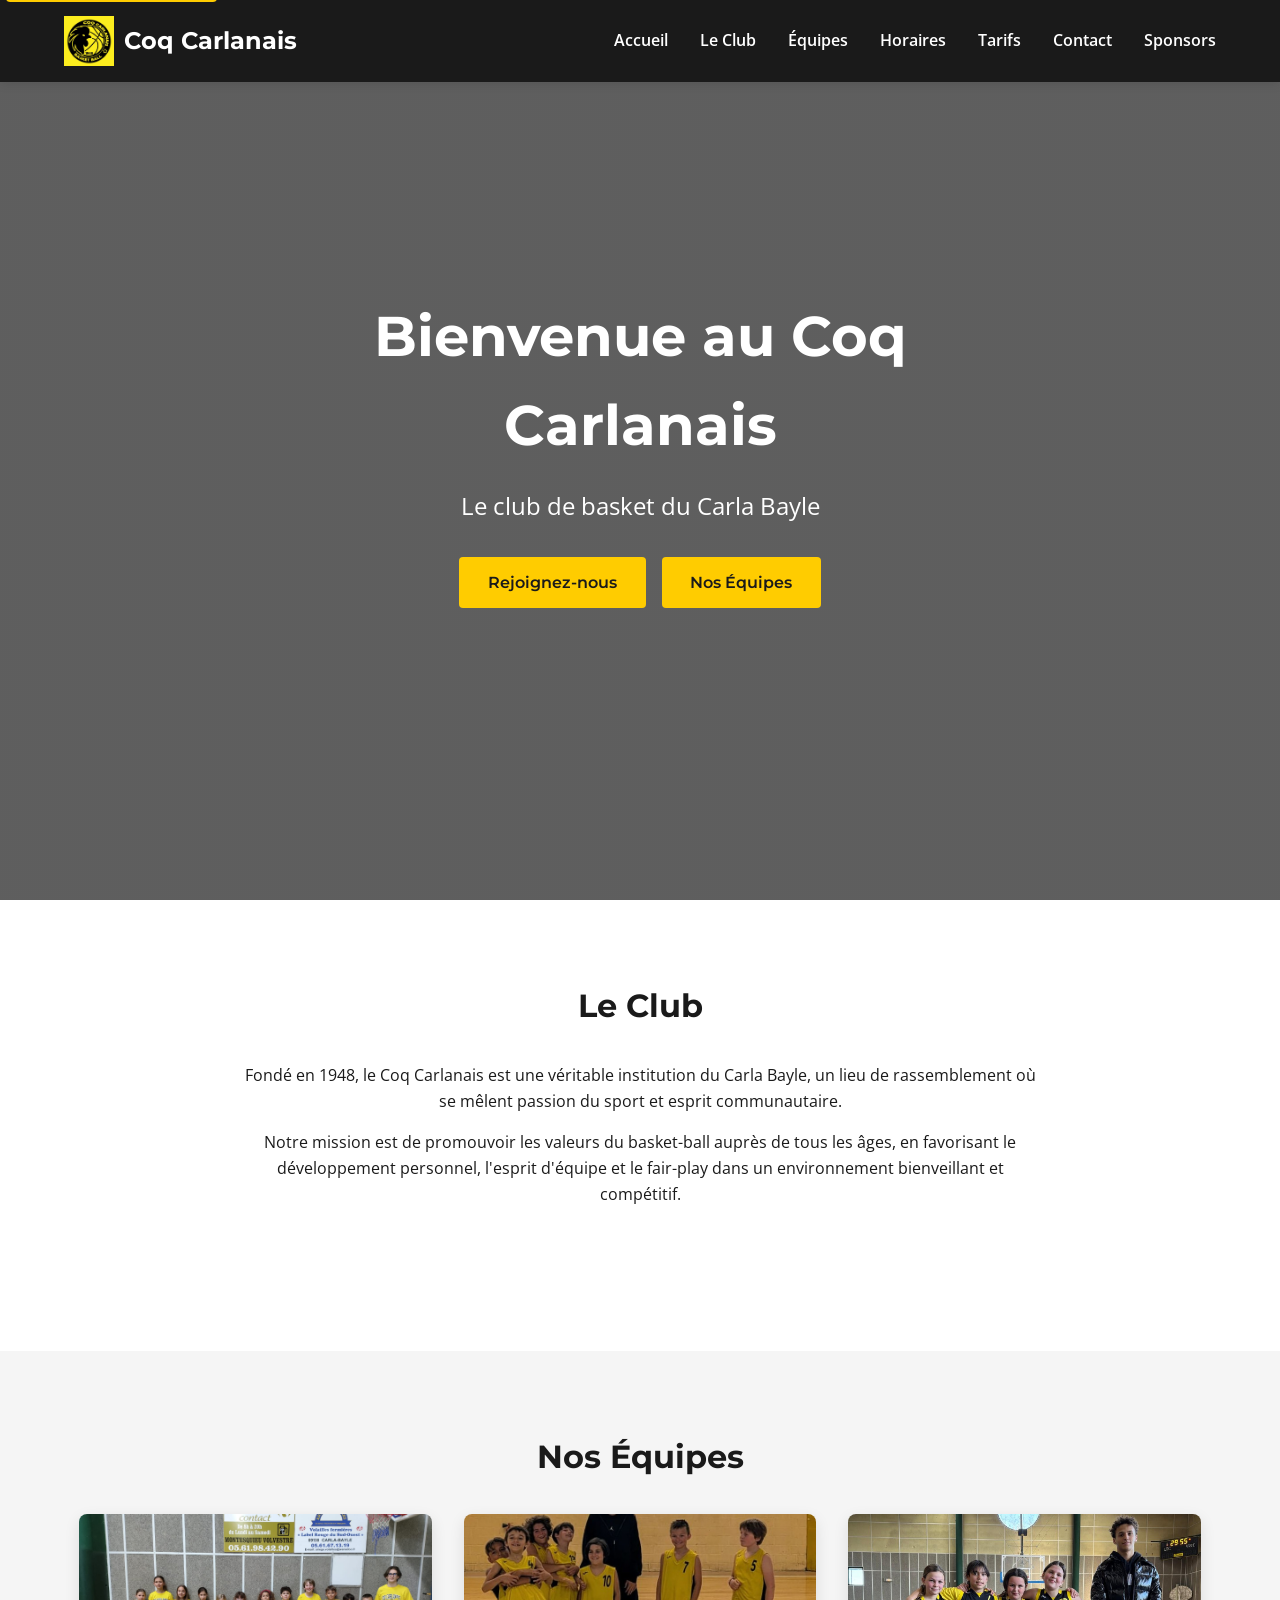
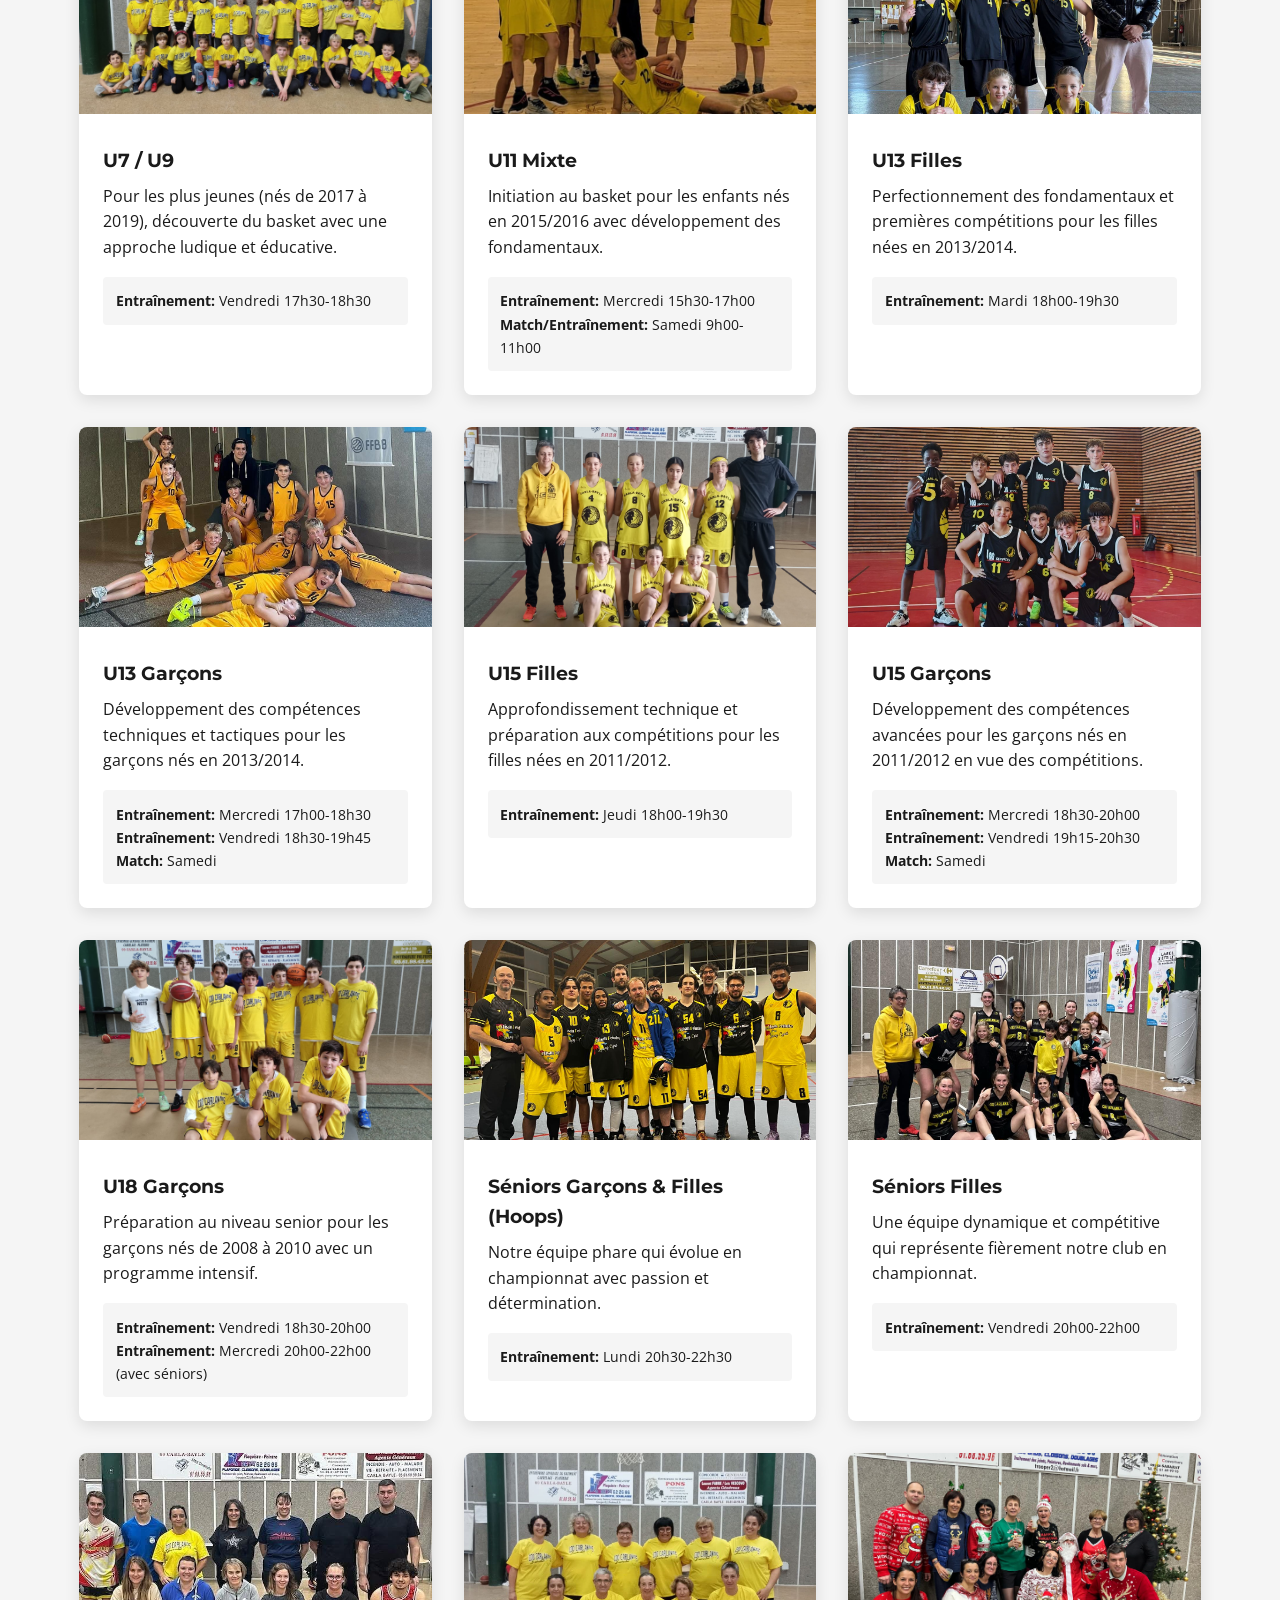
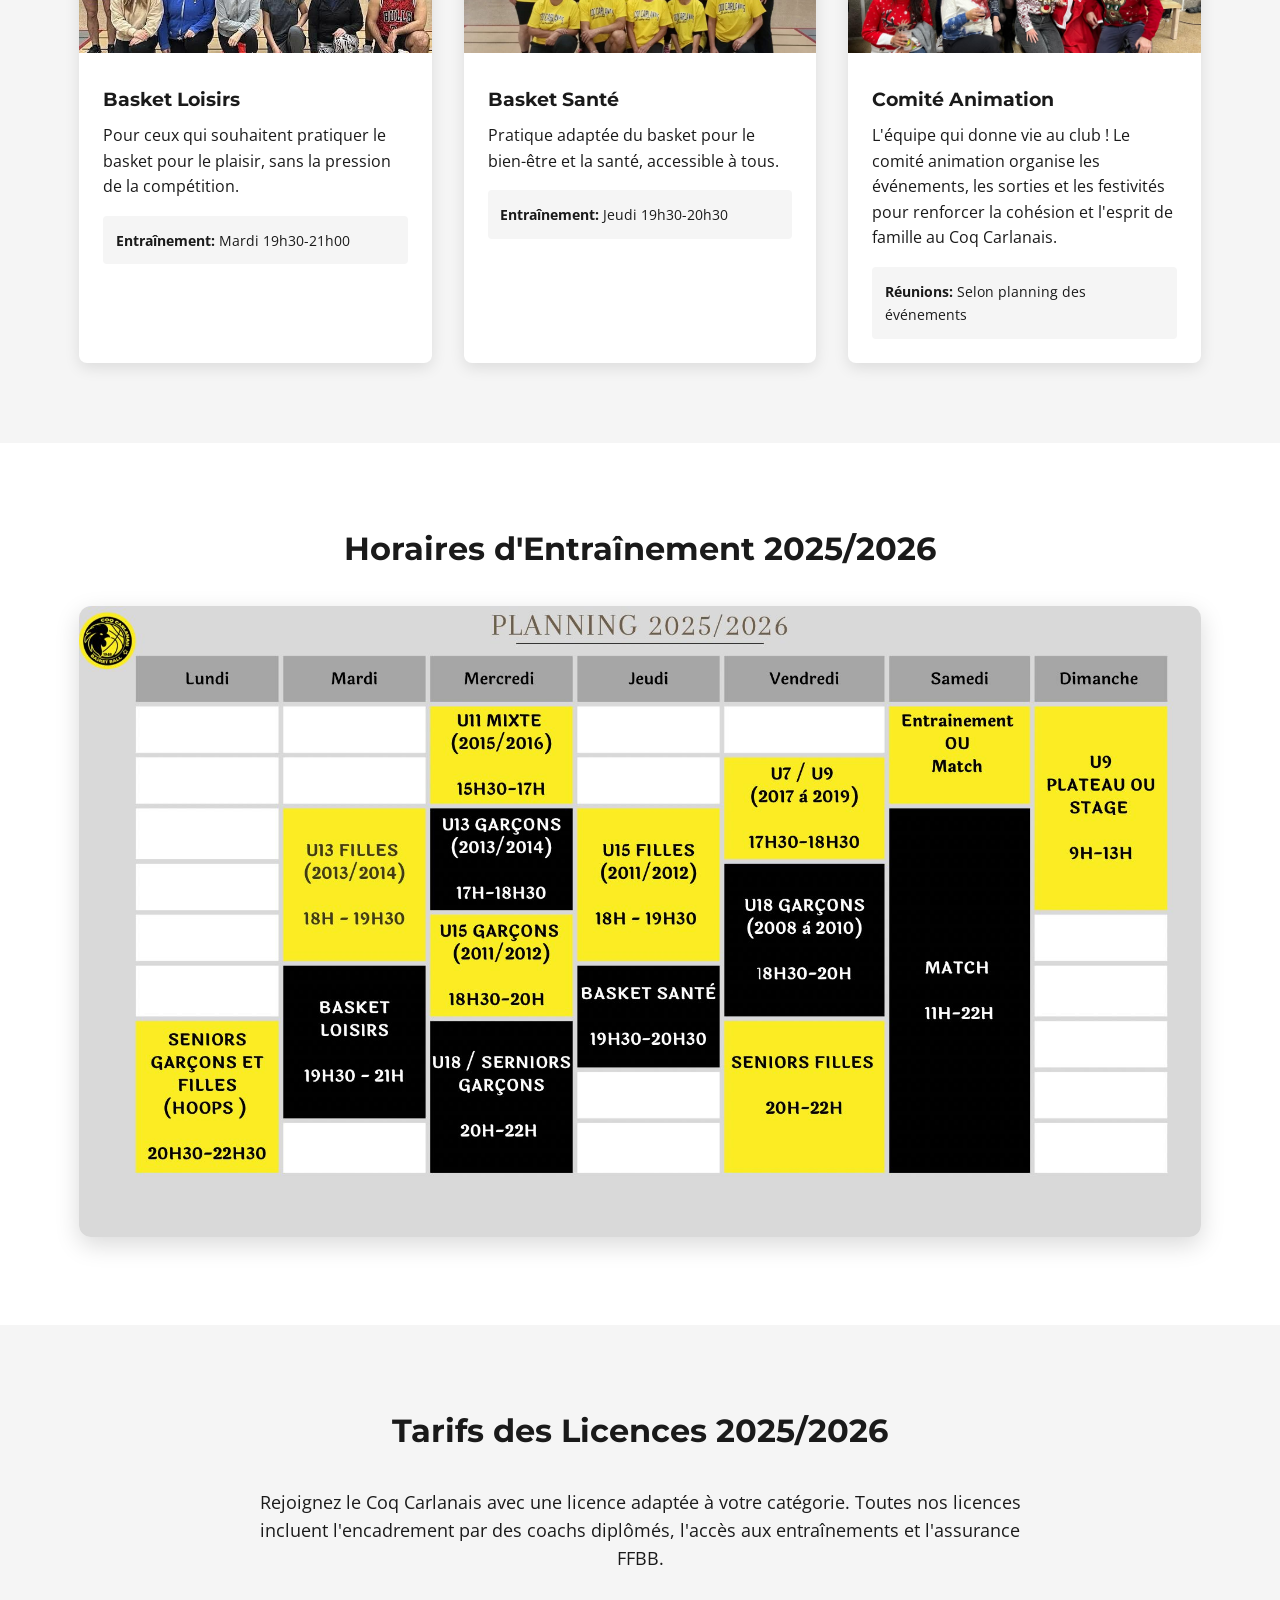
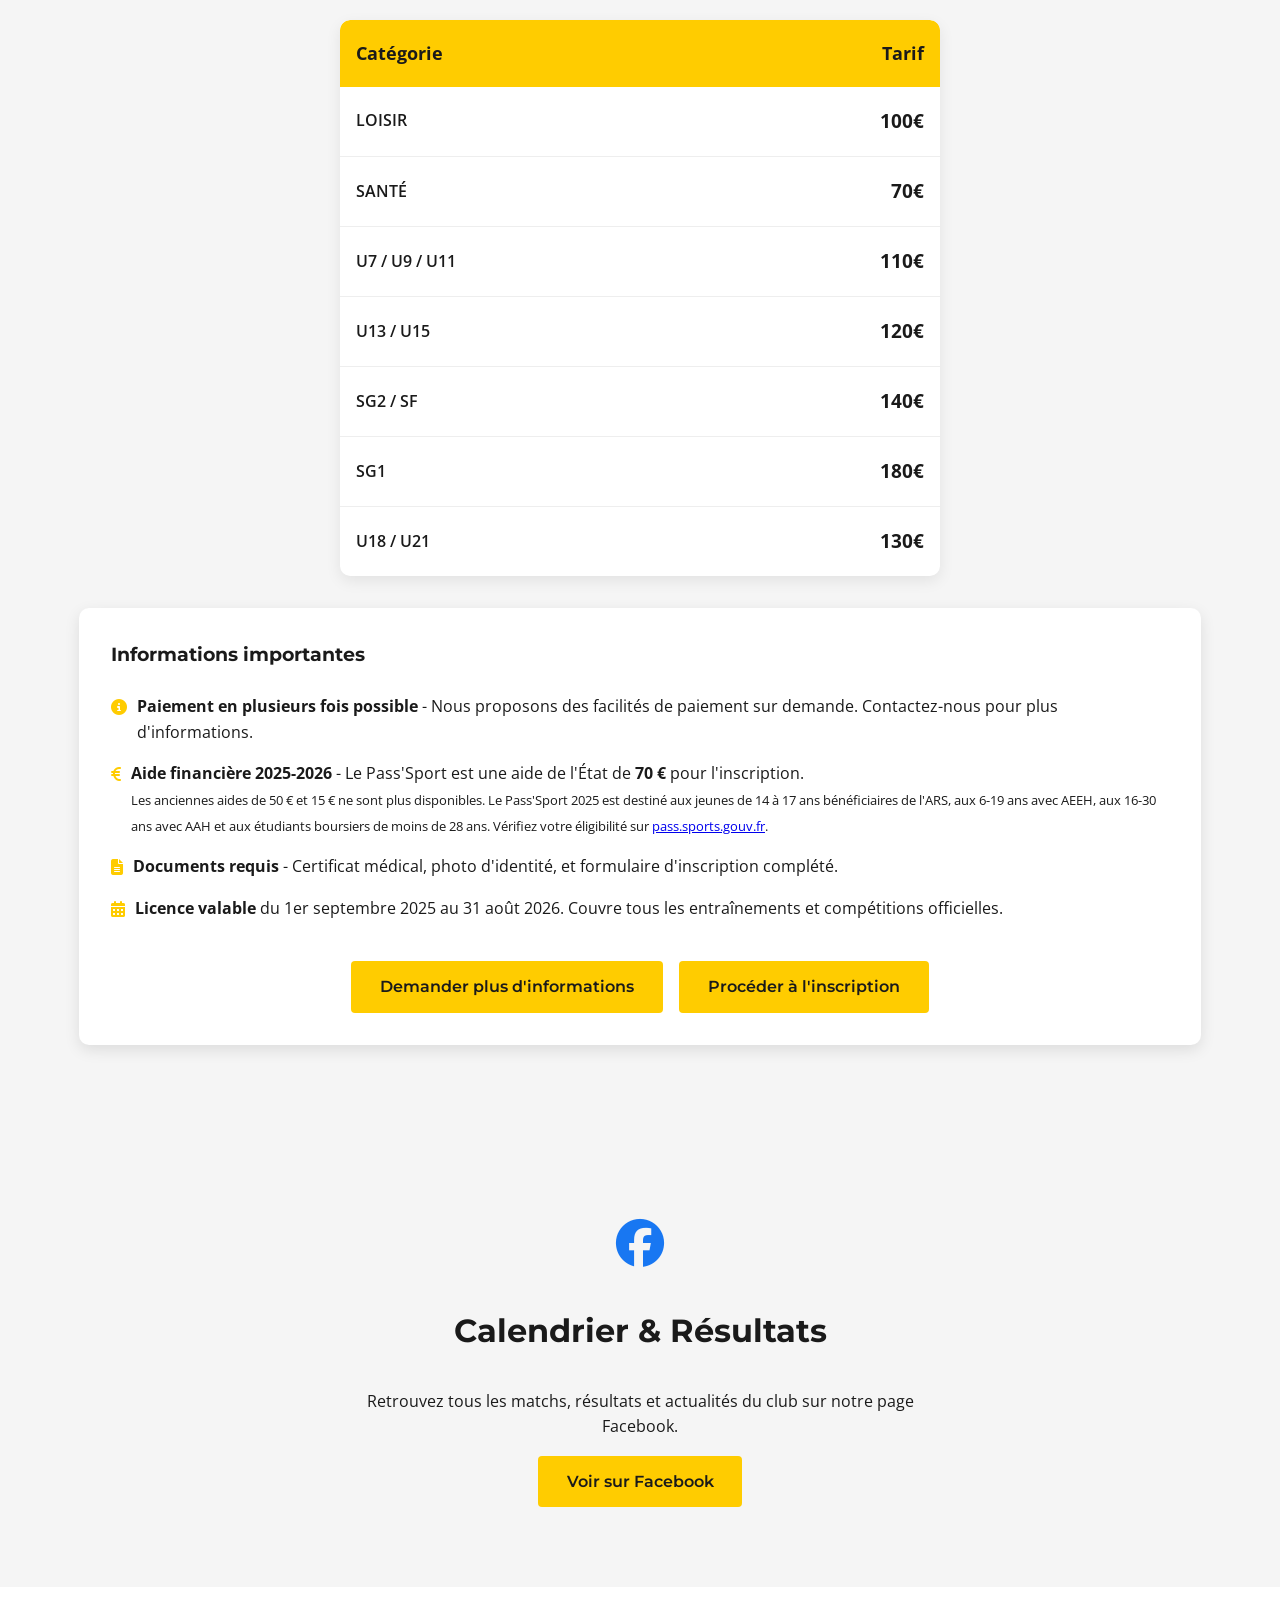
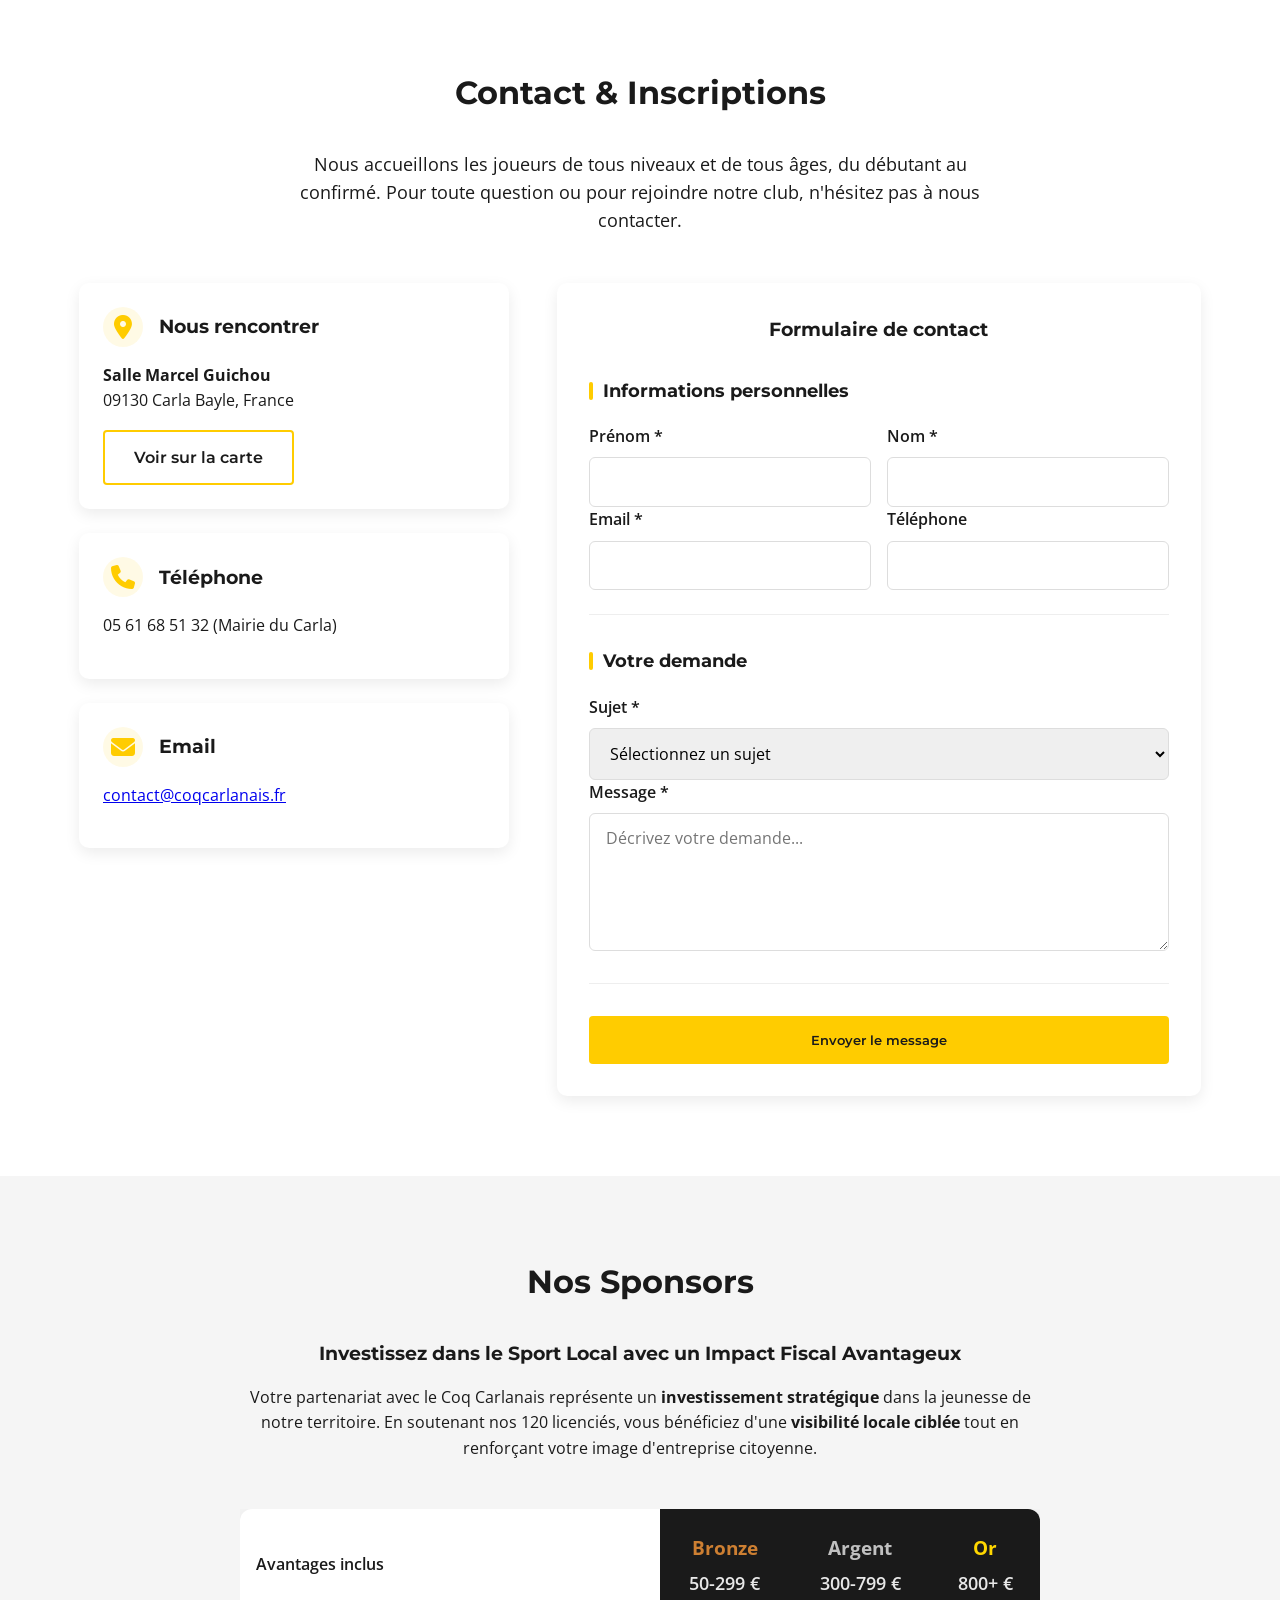
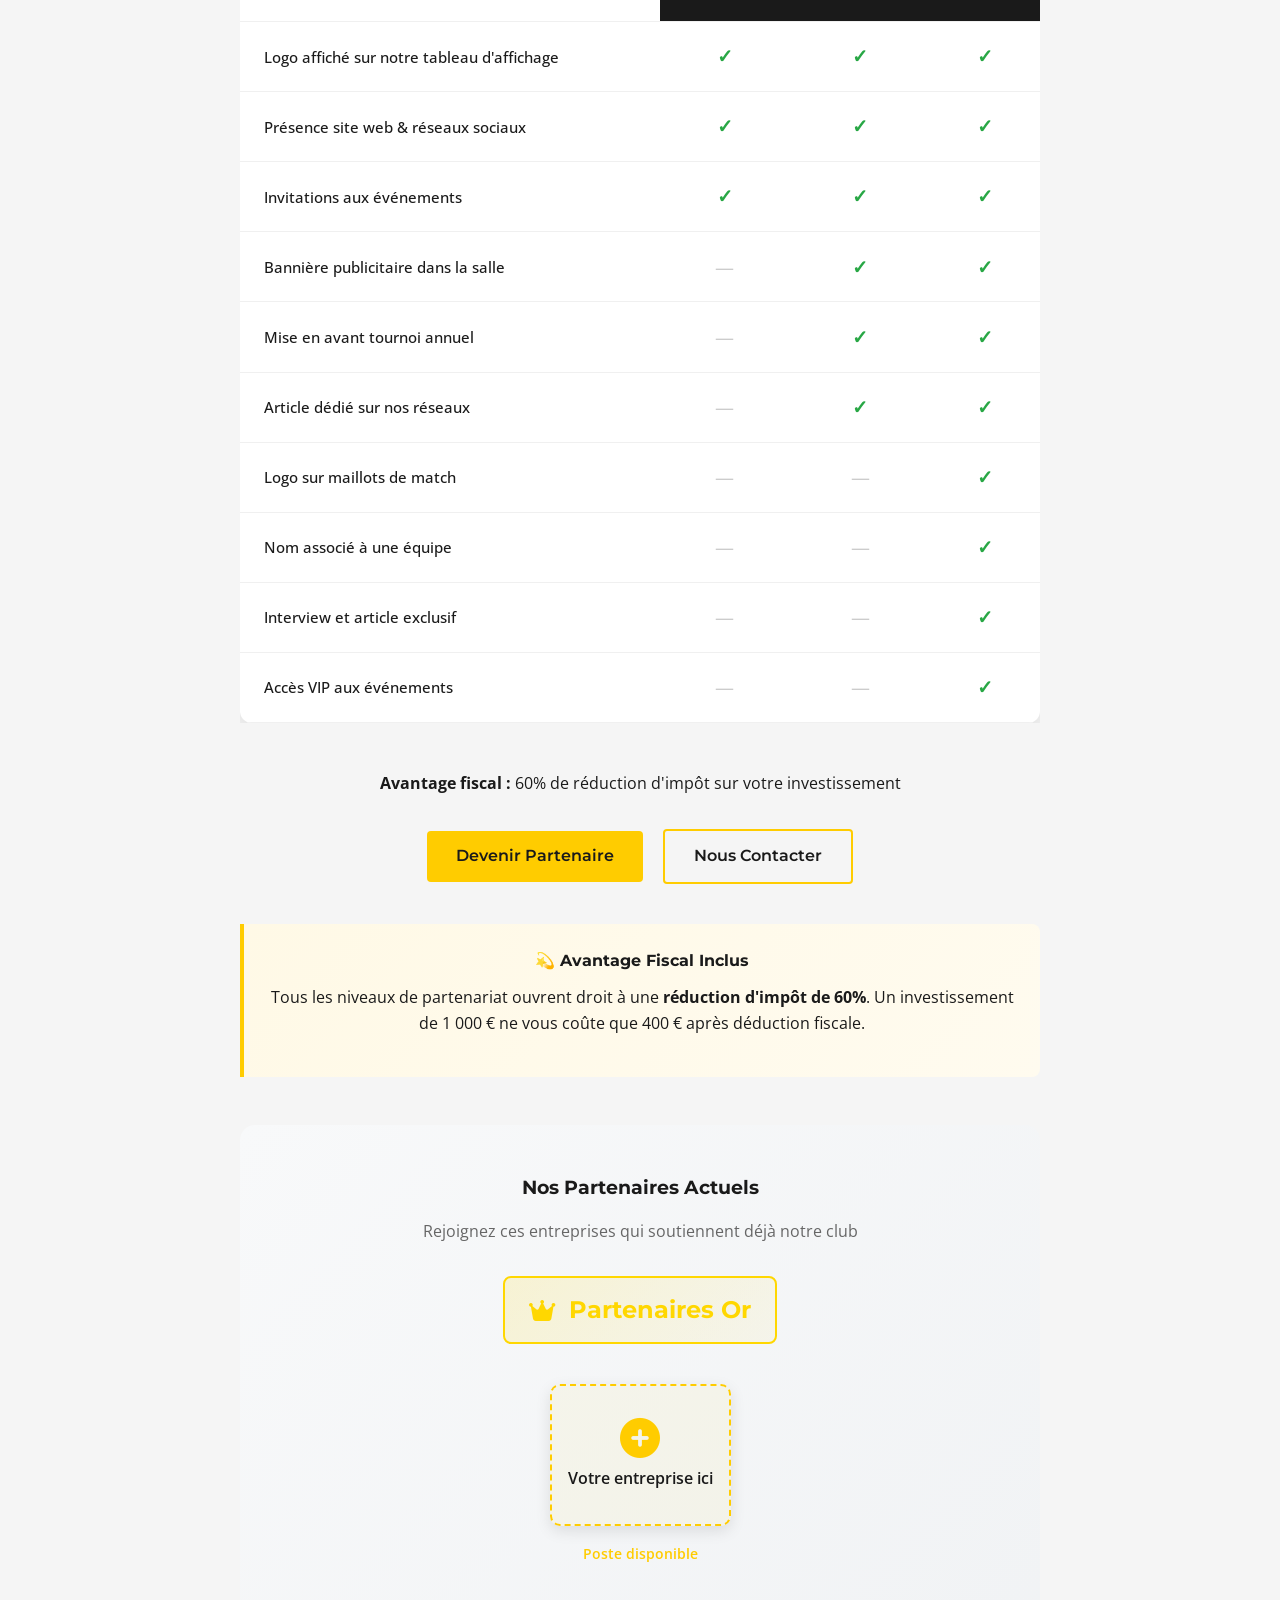
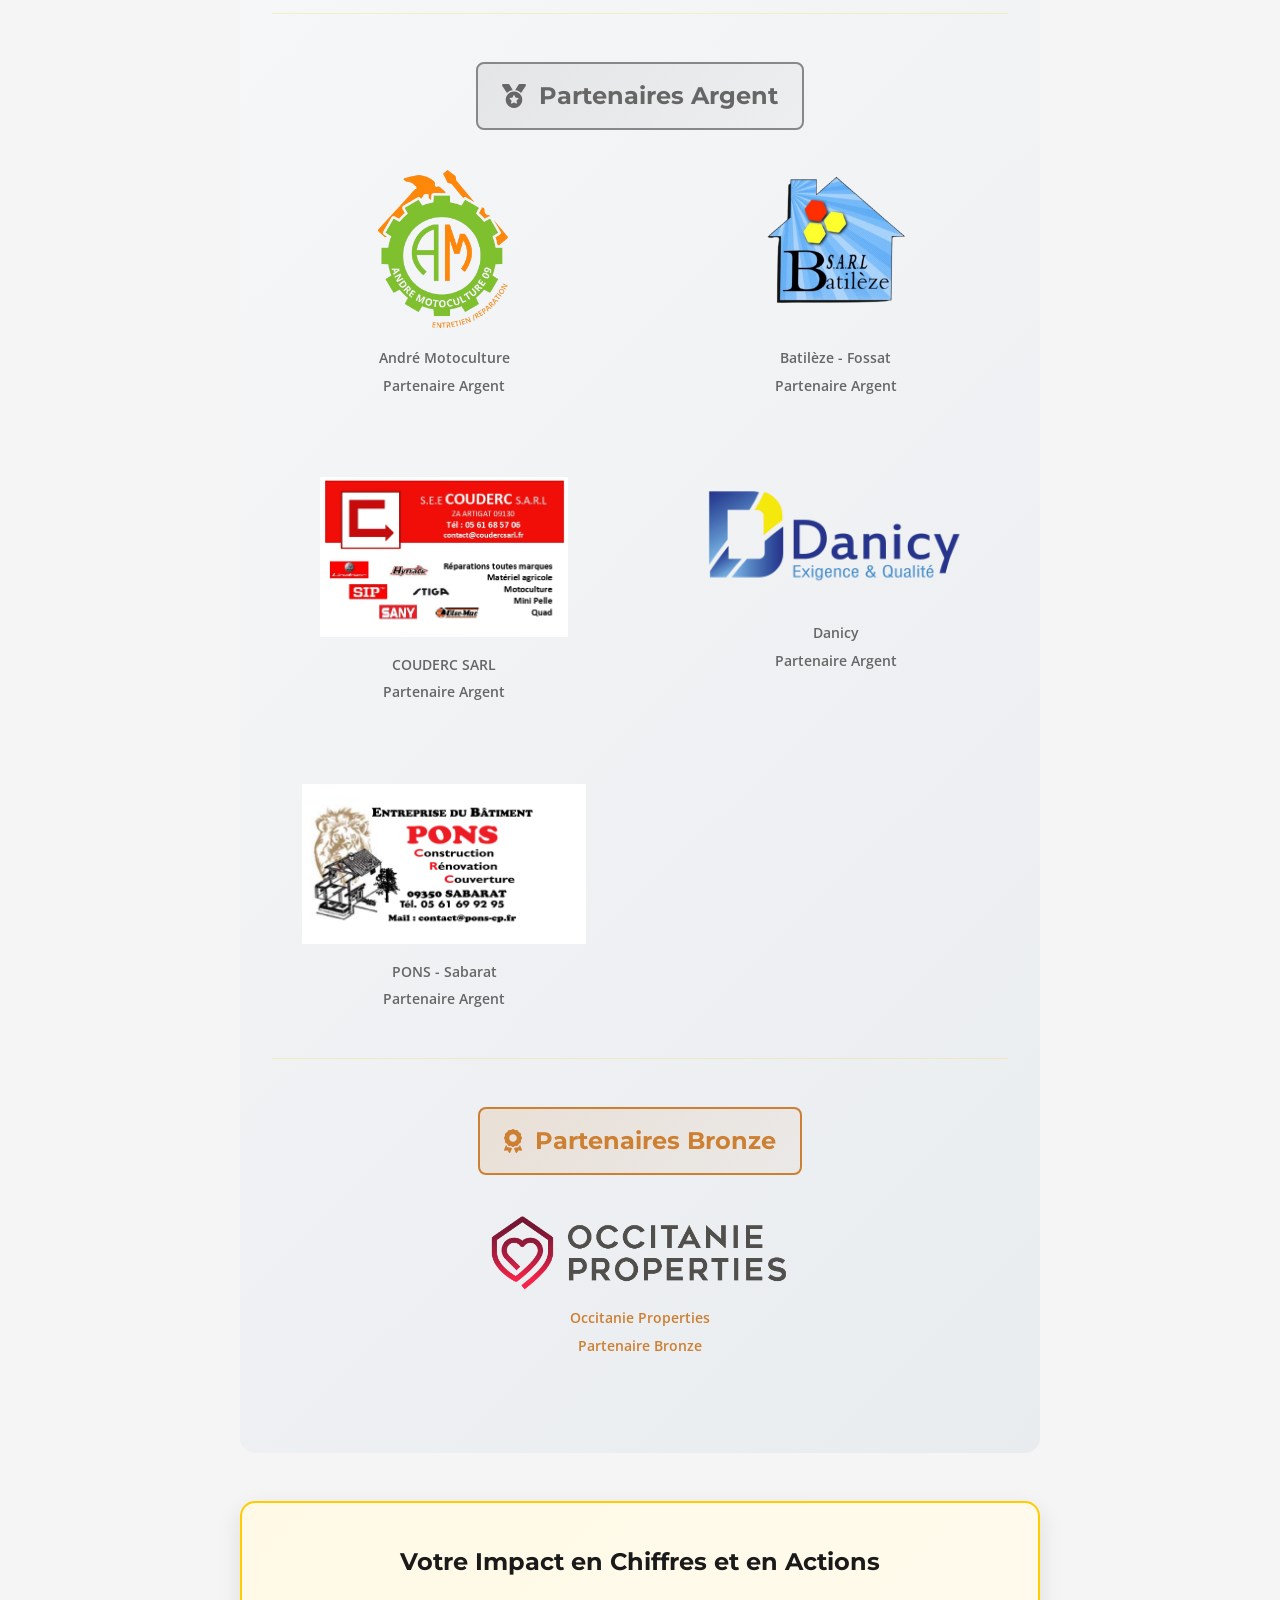
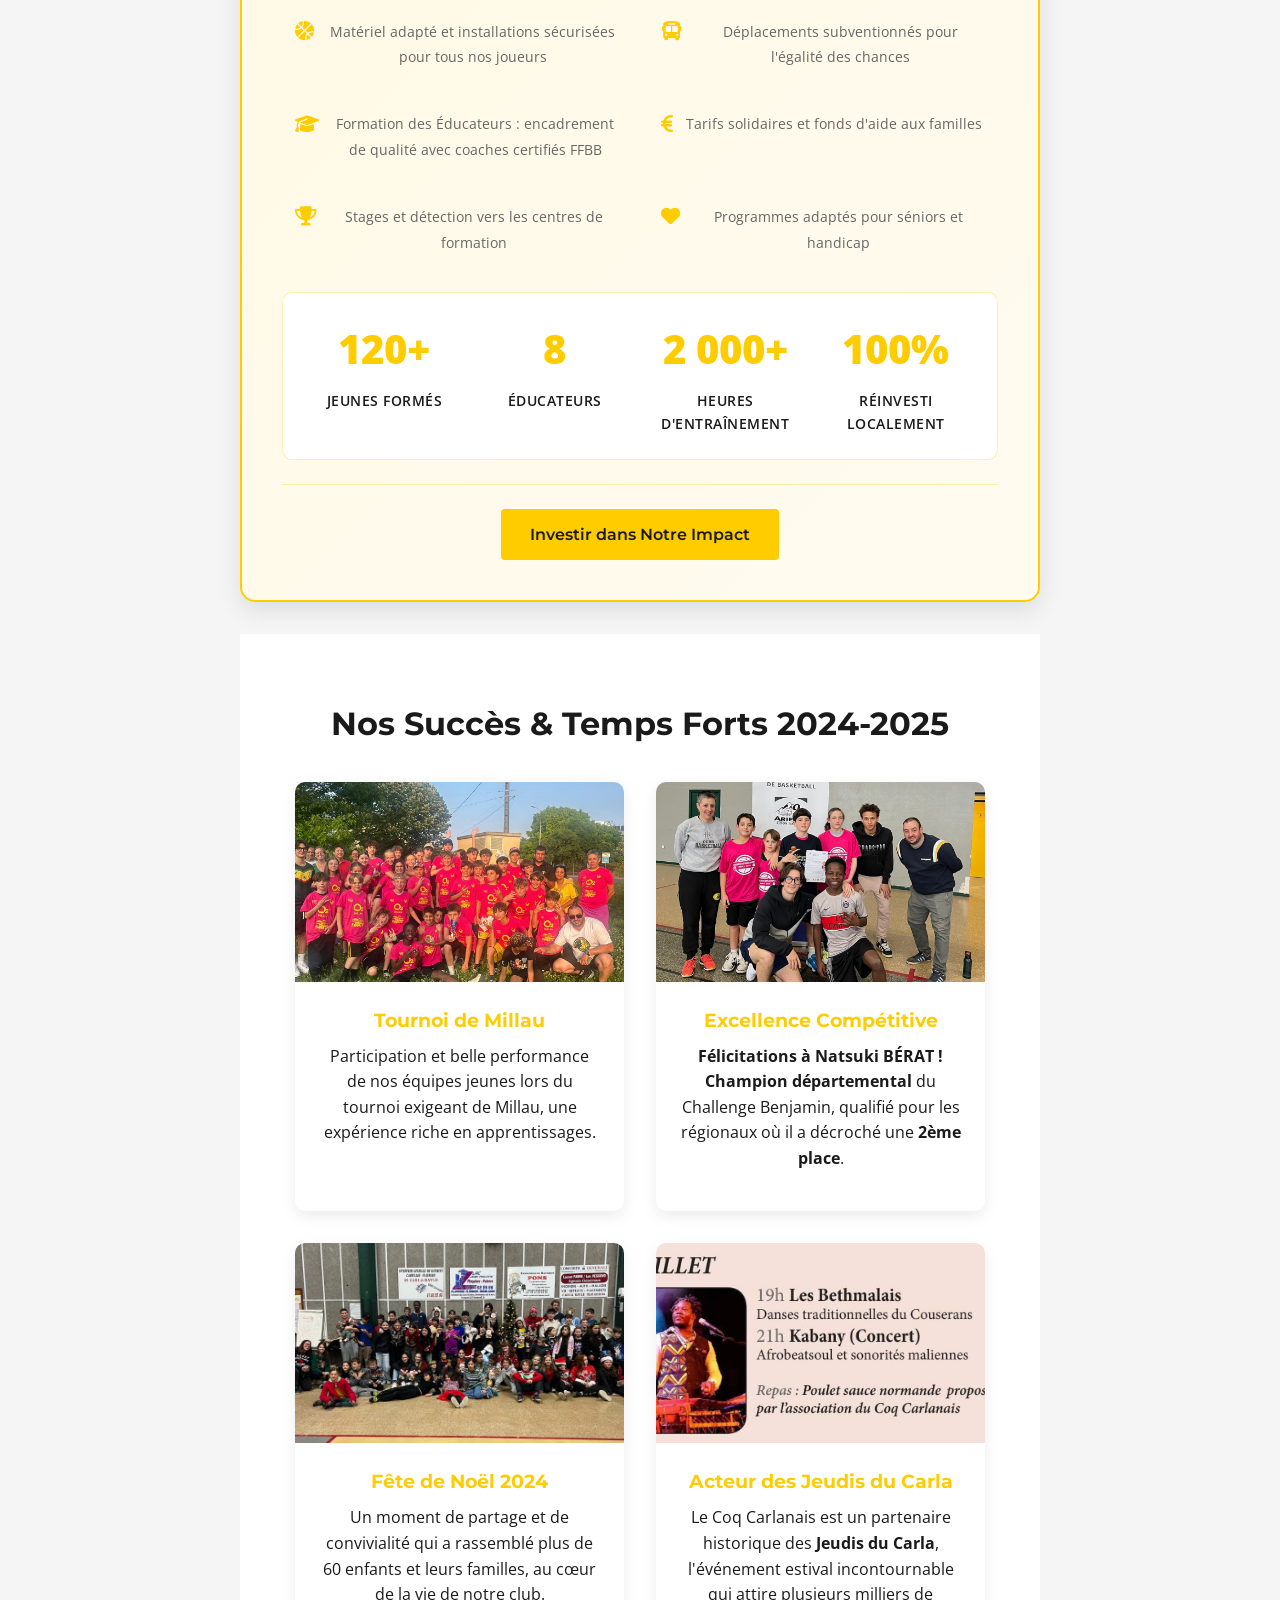
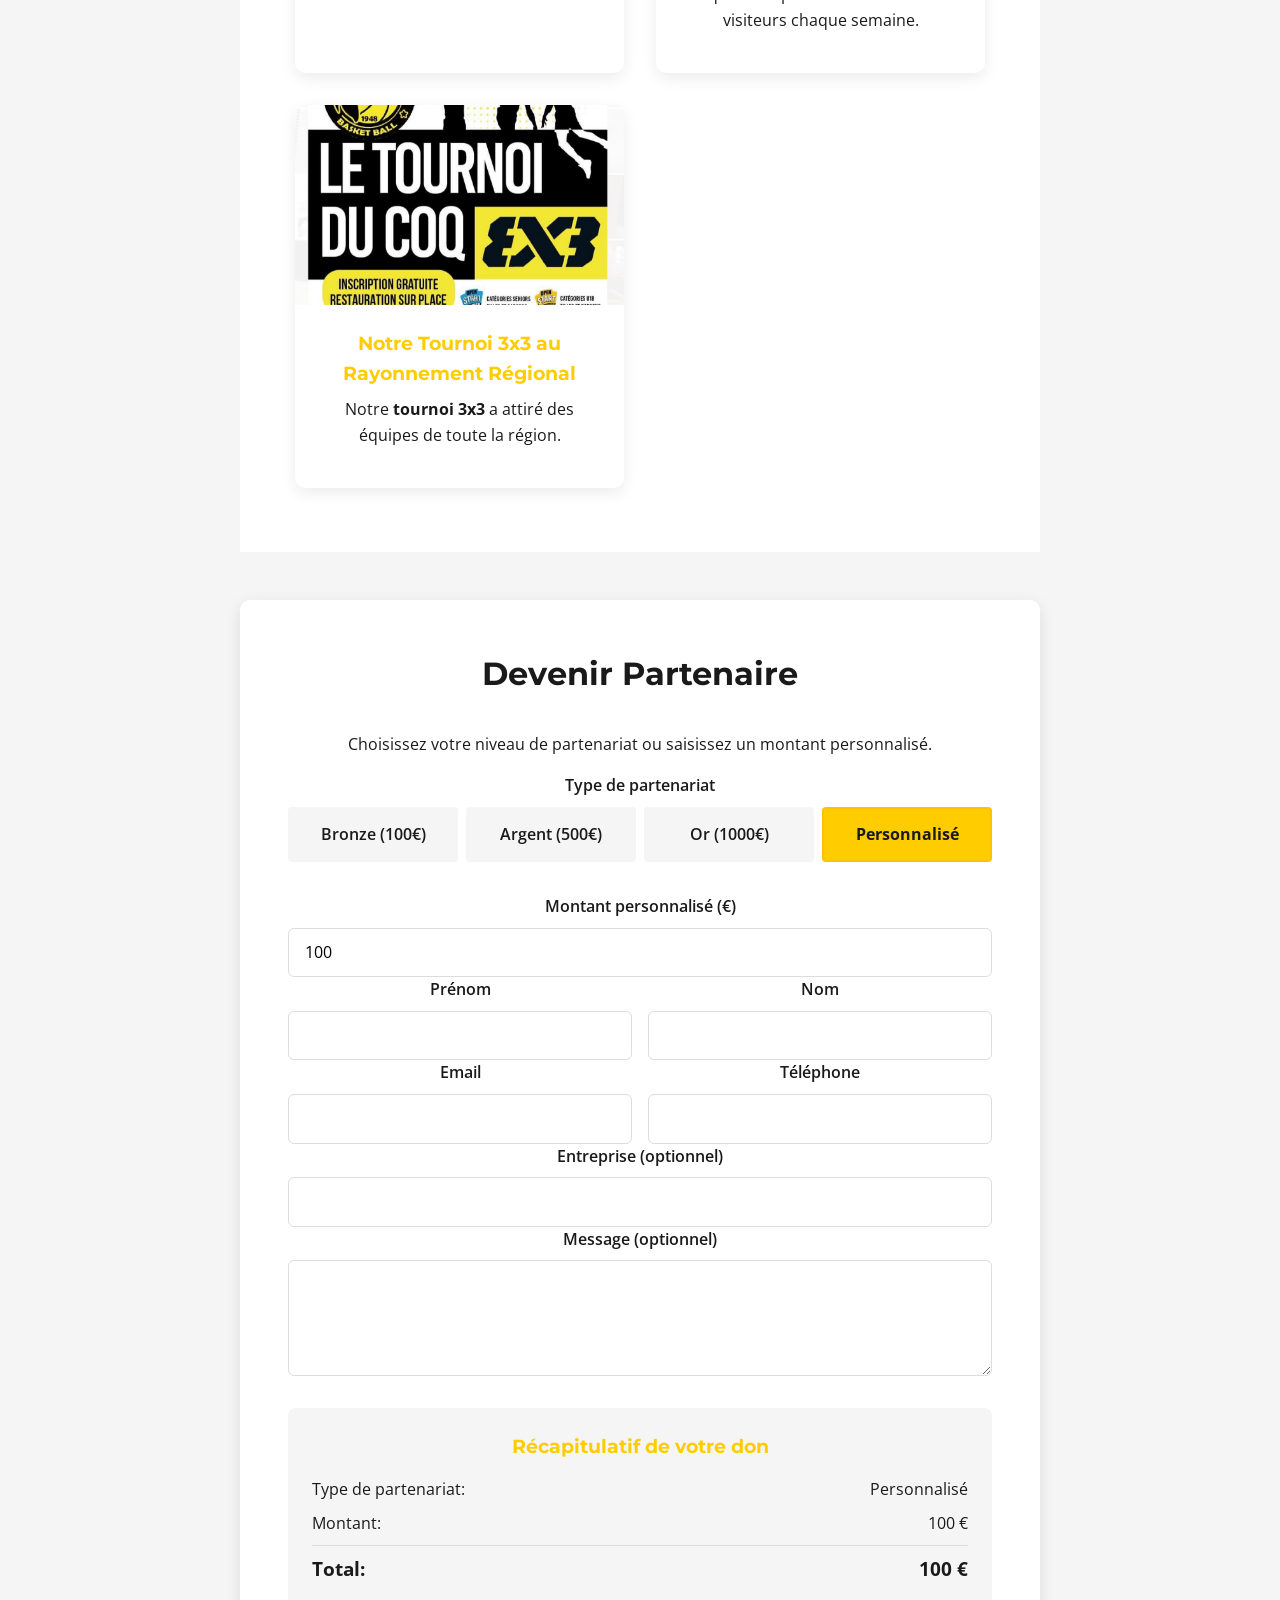
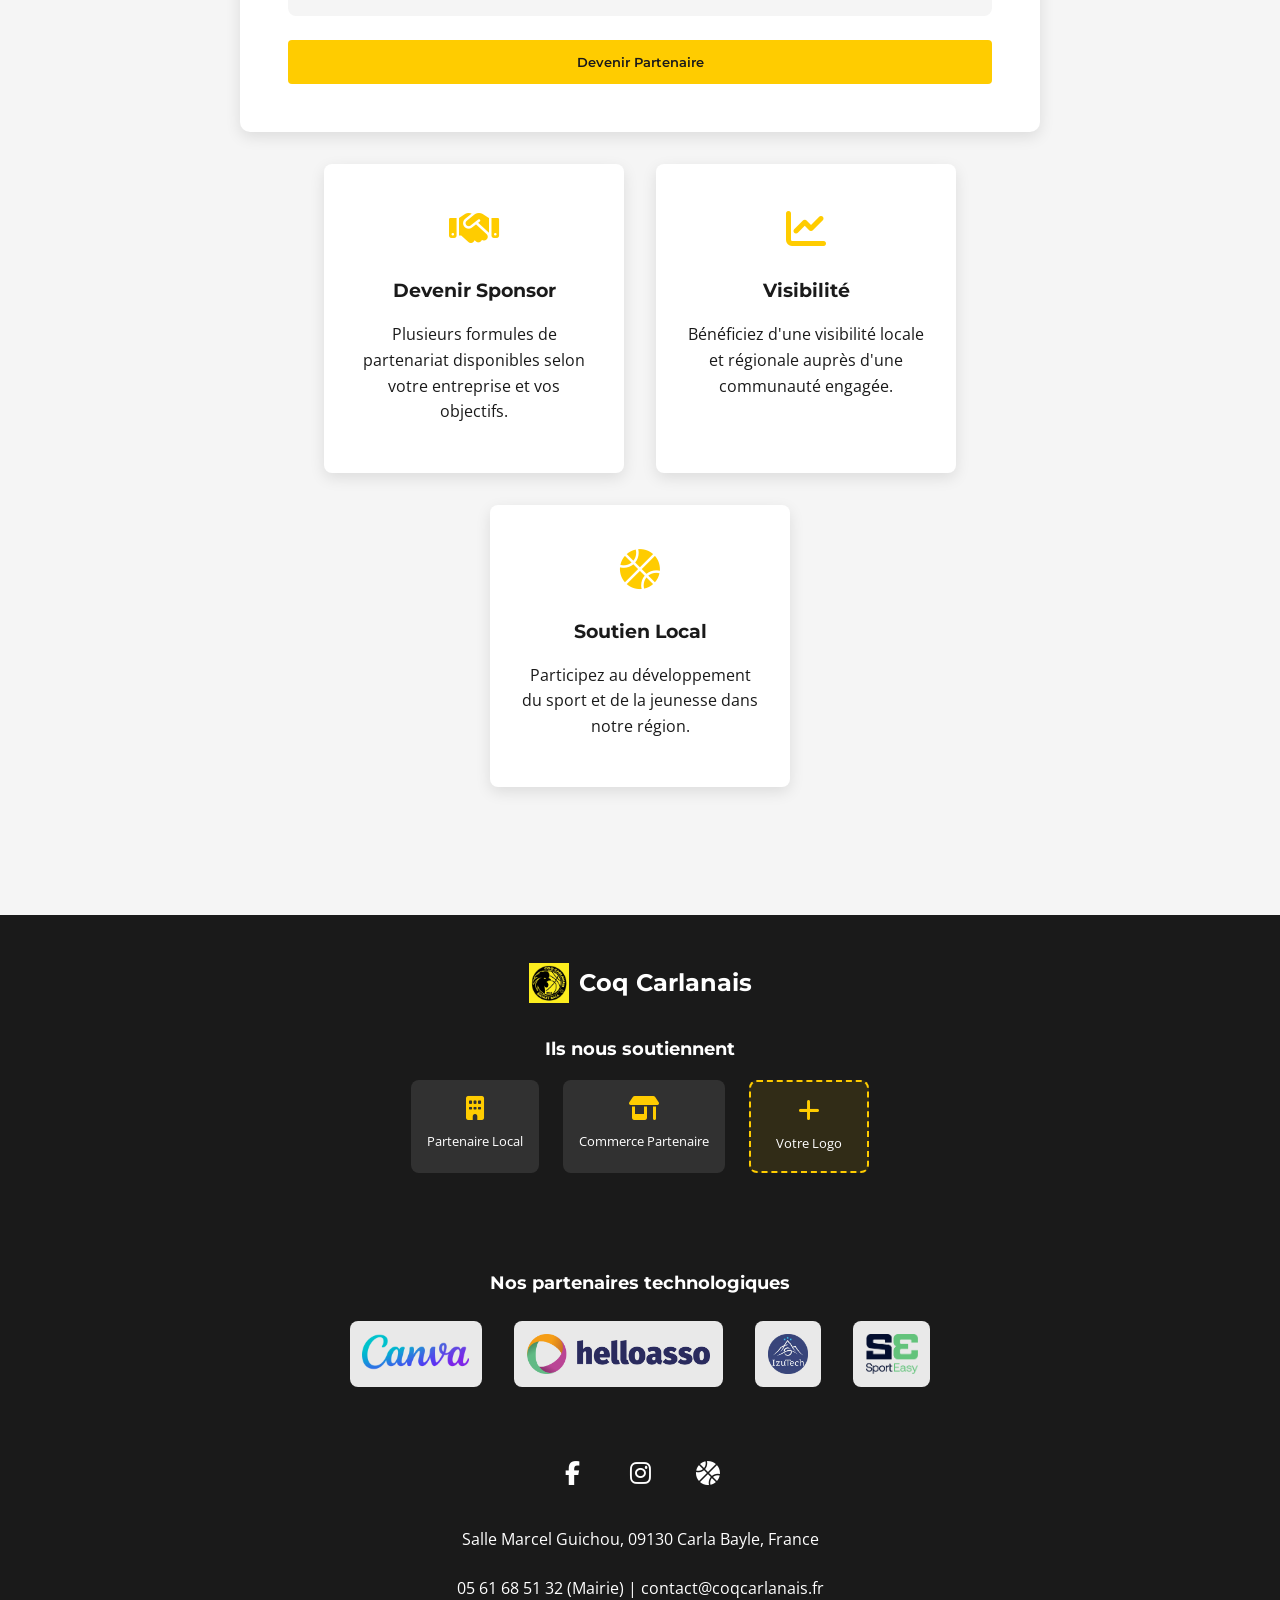
==== commit 380f365d: "Update index.html" ====
--- a/index.html
+++ b/index.html
@@ -2171,7 +2171,9 @@
             <ul class="nav-menu">
                 <li class="nav-item"><a href="#accueil" class="nav-link">Accueil</a></li>
                 <li class="nav-item"><a href="#club" class="nav-link">Le Club</a></li>
+                <!--
                 <li class="nav-item"><a href="#halloween" class="nav-link">Halloween</a></li>
+                -->
                 <li class="nav-item"><a href="#equipes" class="nav-link">Équipes</a></li>
                 <li class="nav-item"><a href="#horaires" class="nav-link">Horaires</a></li>
                 <li class="nav-item"><a href="#tarifs" class="nav-link">Tarifs</a></li>
@@ -2212,15 +2214,14 @@
                 </div>
             </div>
         </section>
-        
+
         <!-- Halloween Party Section -->
+        <!--
         <section id="halloween" class="halloween">
             <div class="container">
                 <h2 class="halloween-title">SOIRÉE HALLOWEEN</h2>
                 <p class="halloween-subtitle">Organisée par le Club de Basket du Carla Bayle</p>
                 
-                <!-- Simplified Halloween Counter for Public Page -->
-                <!--
                 <div class="halloween-counter-simplified">
                     <div class="counter-main">
                         <div class="counter-total" id="attendee-total">...</div>
@@ -2247,7 +2248,6 @@
                         </a>
                     </div>
                 </div>
-                  -->
 
 
                 <div class="halloween-content">
@@ -2306,7 +2306,7 @@
                 </div>
             </div>
         </section>
-        
+        -->
         <!-- Section Nos Équipes -->
         <section id="equipes" class="teams">
             <div class="container">
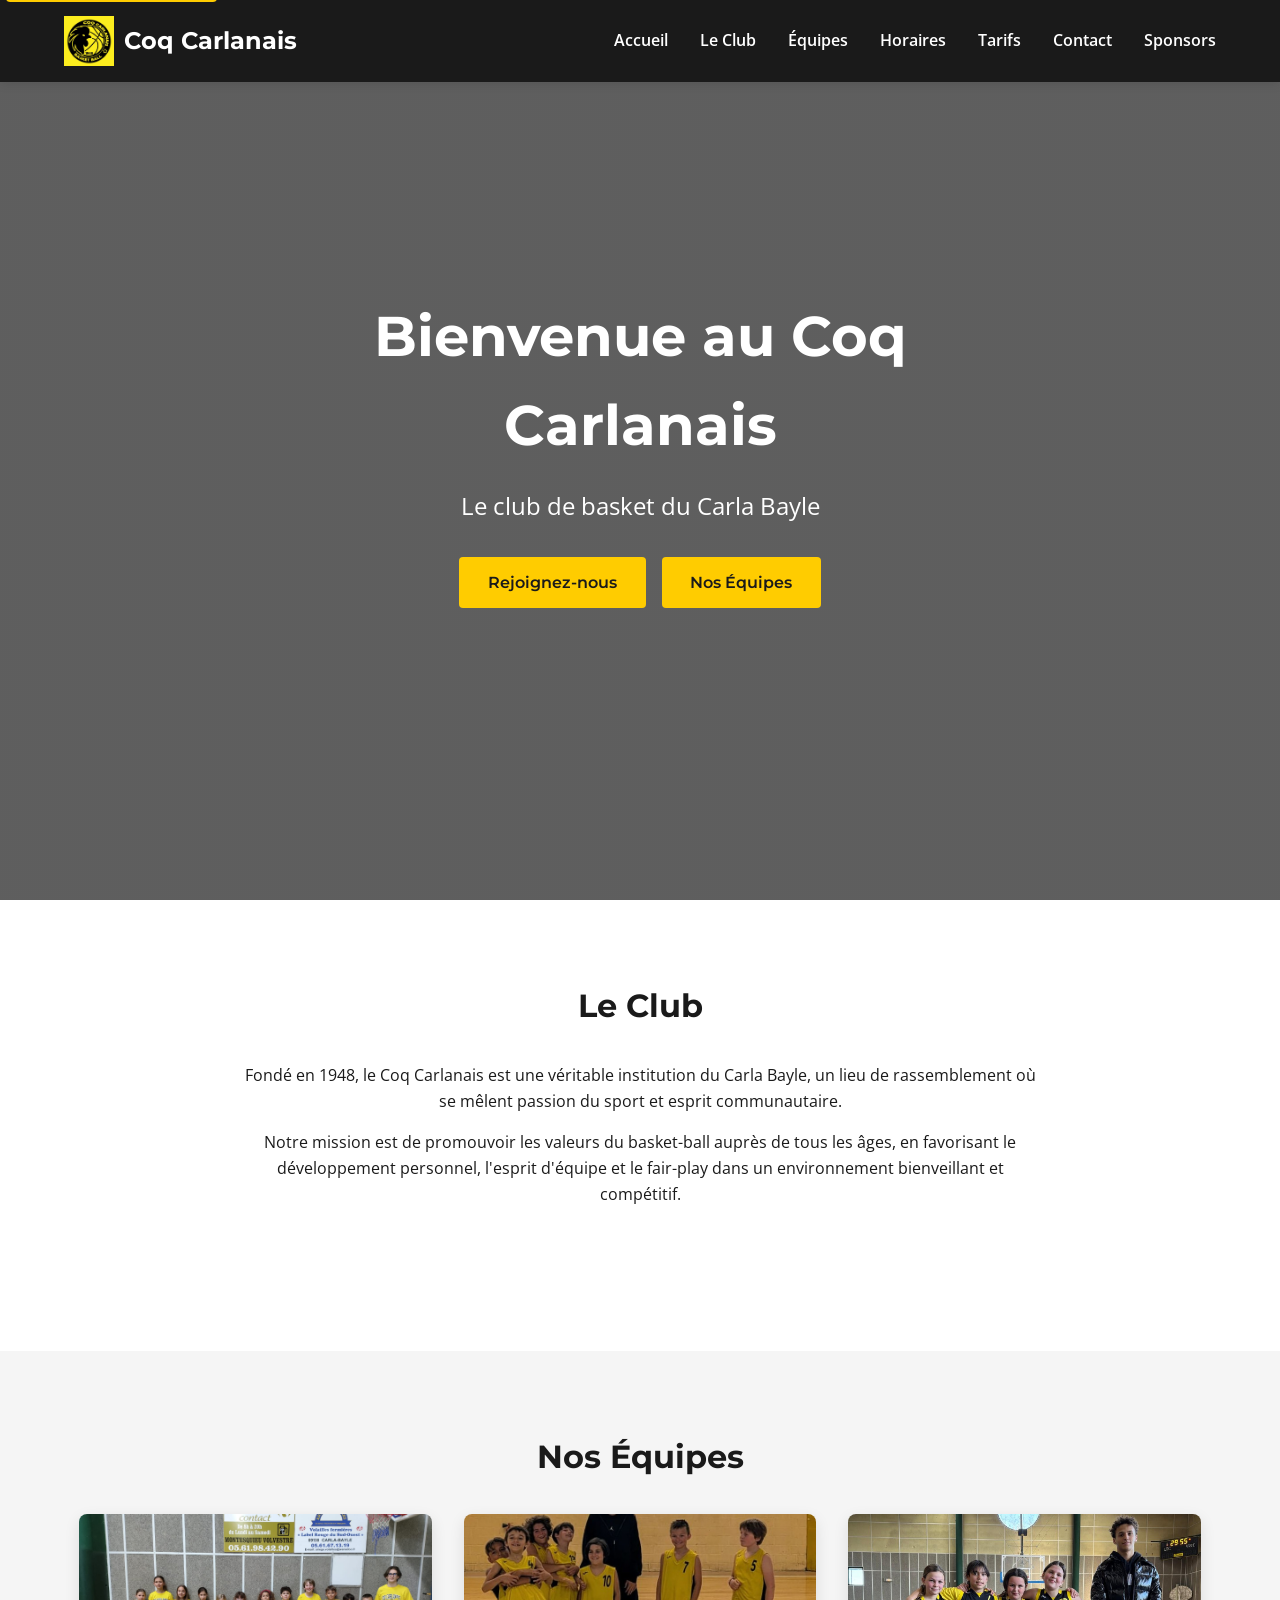
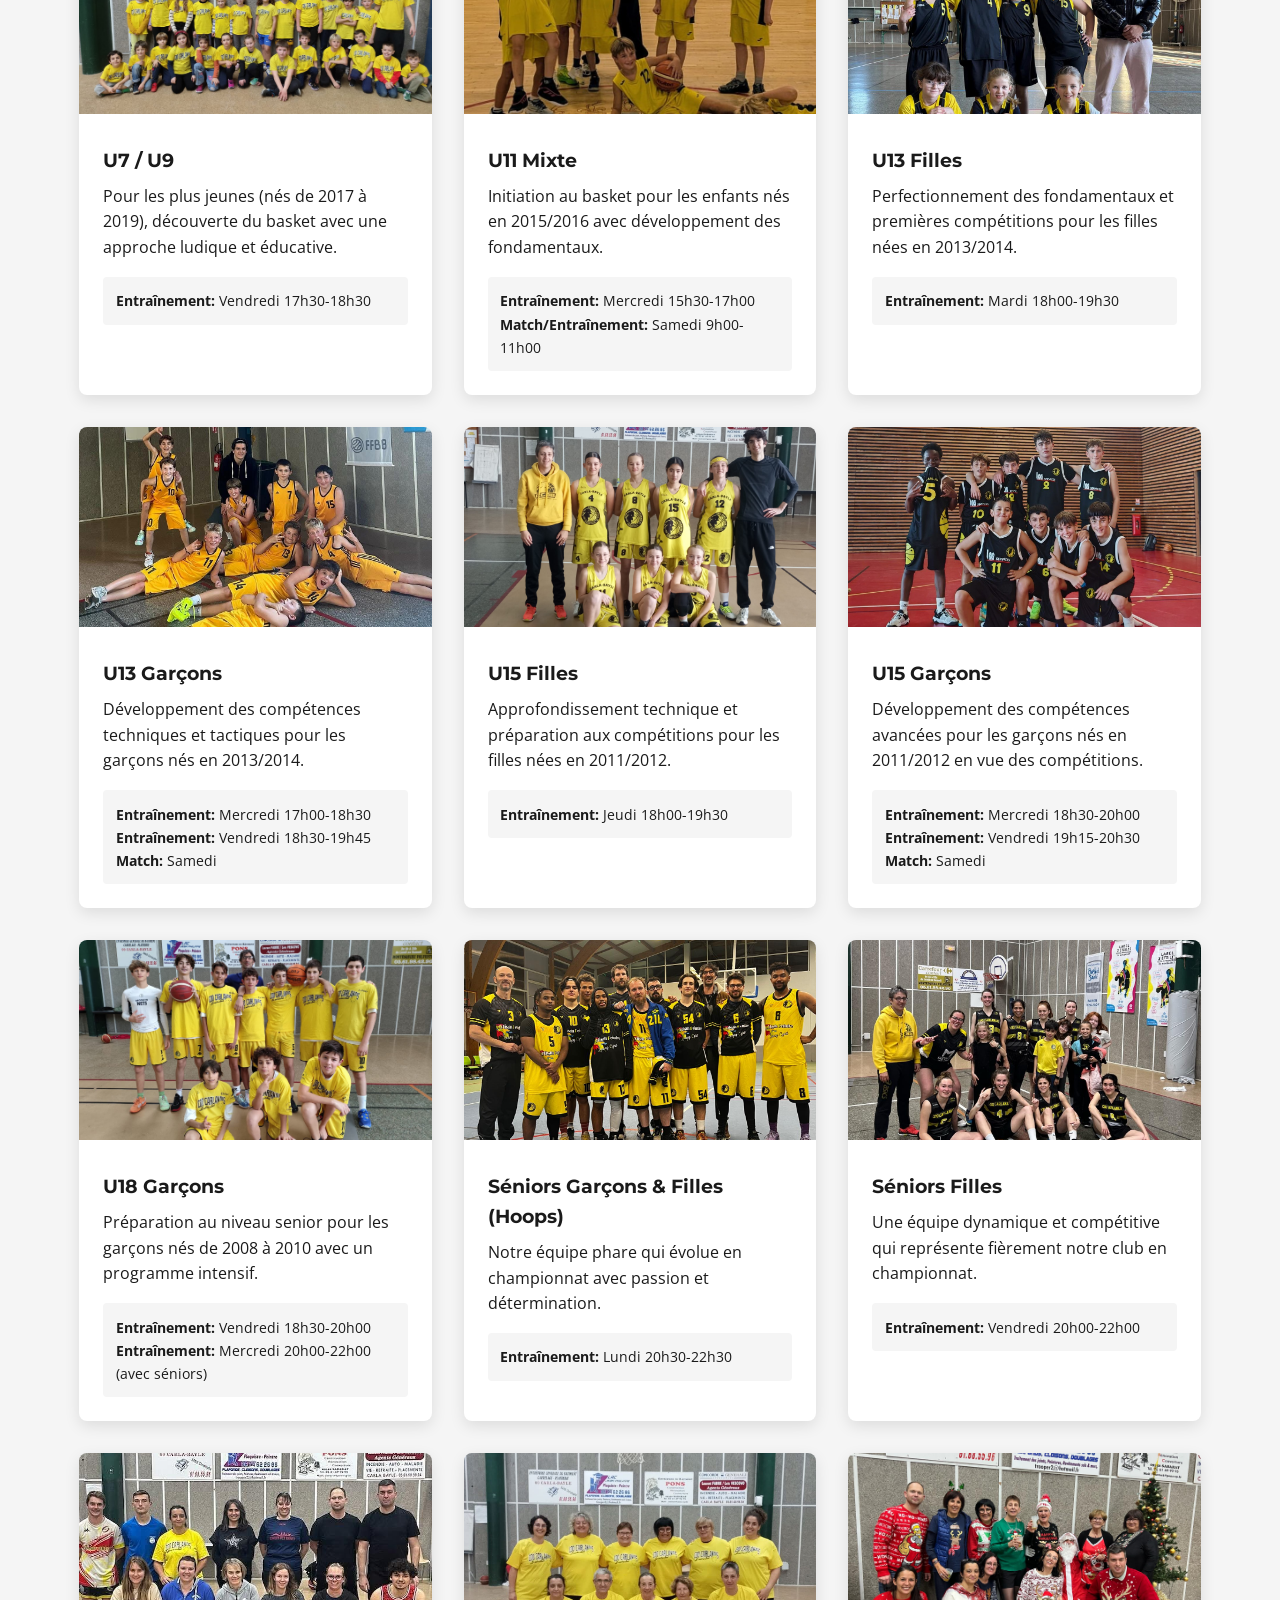
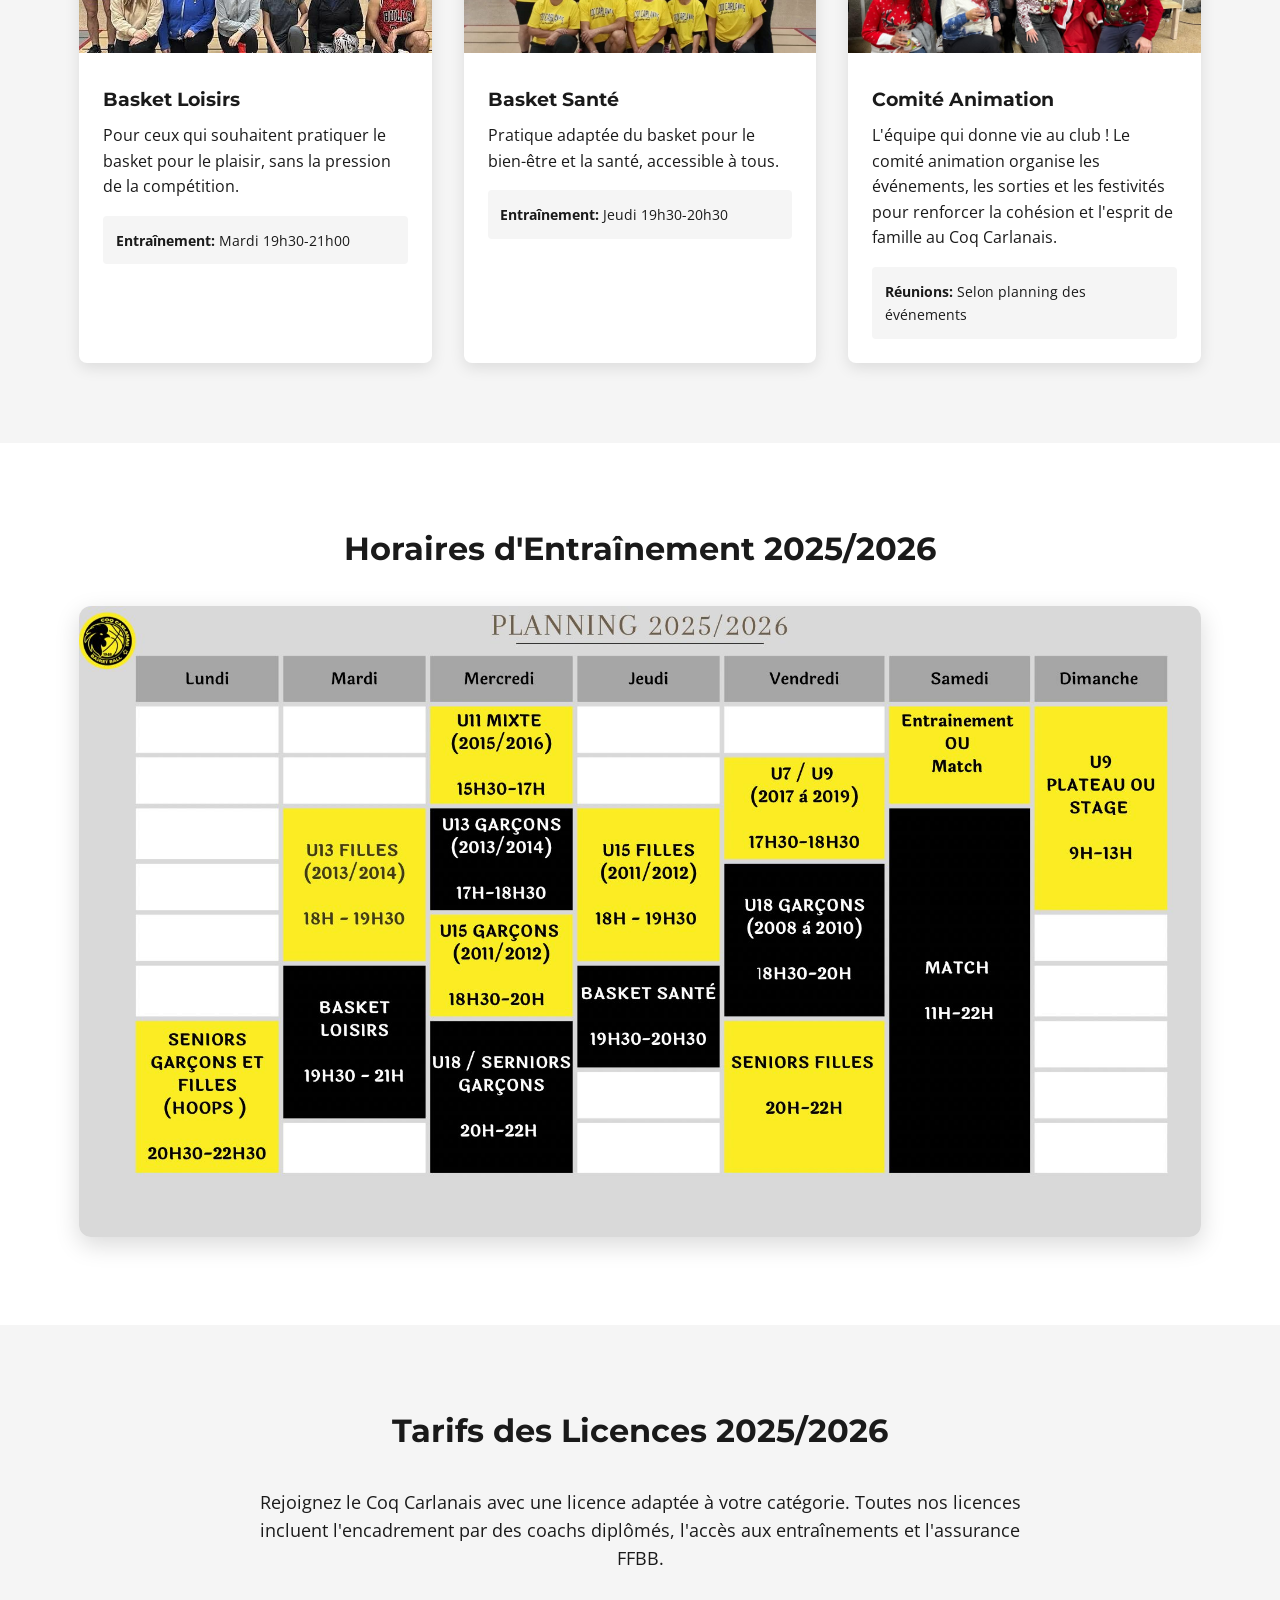
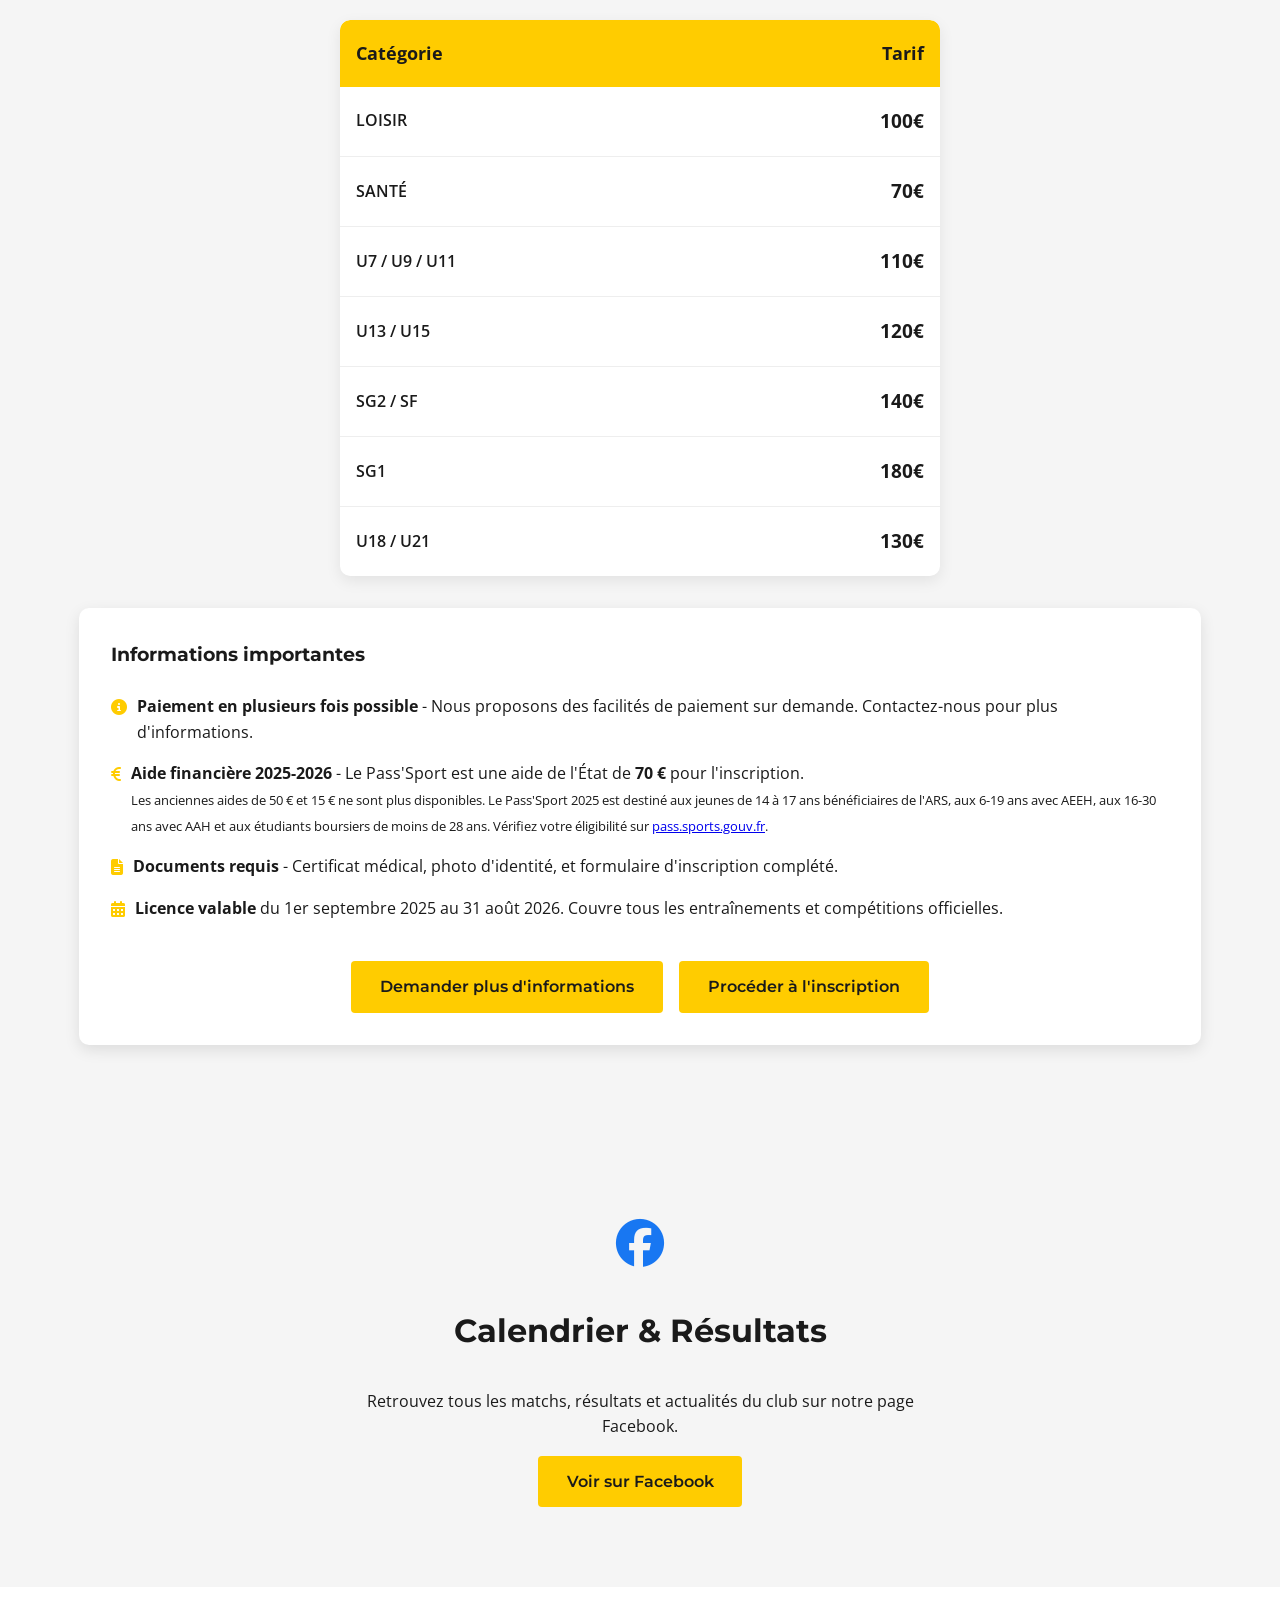
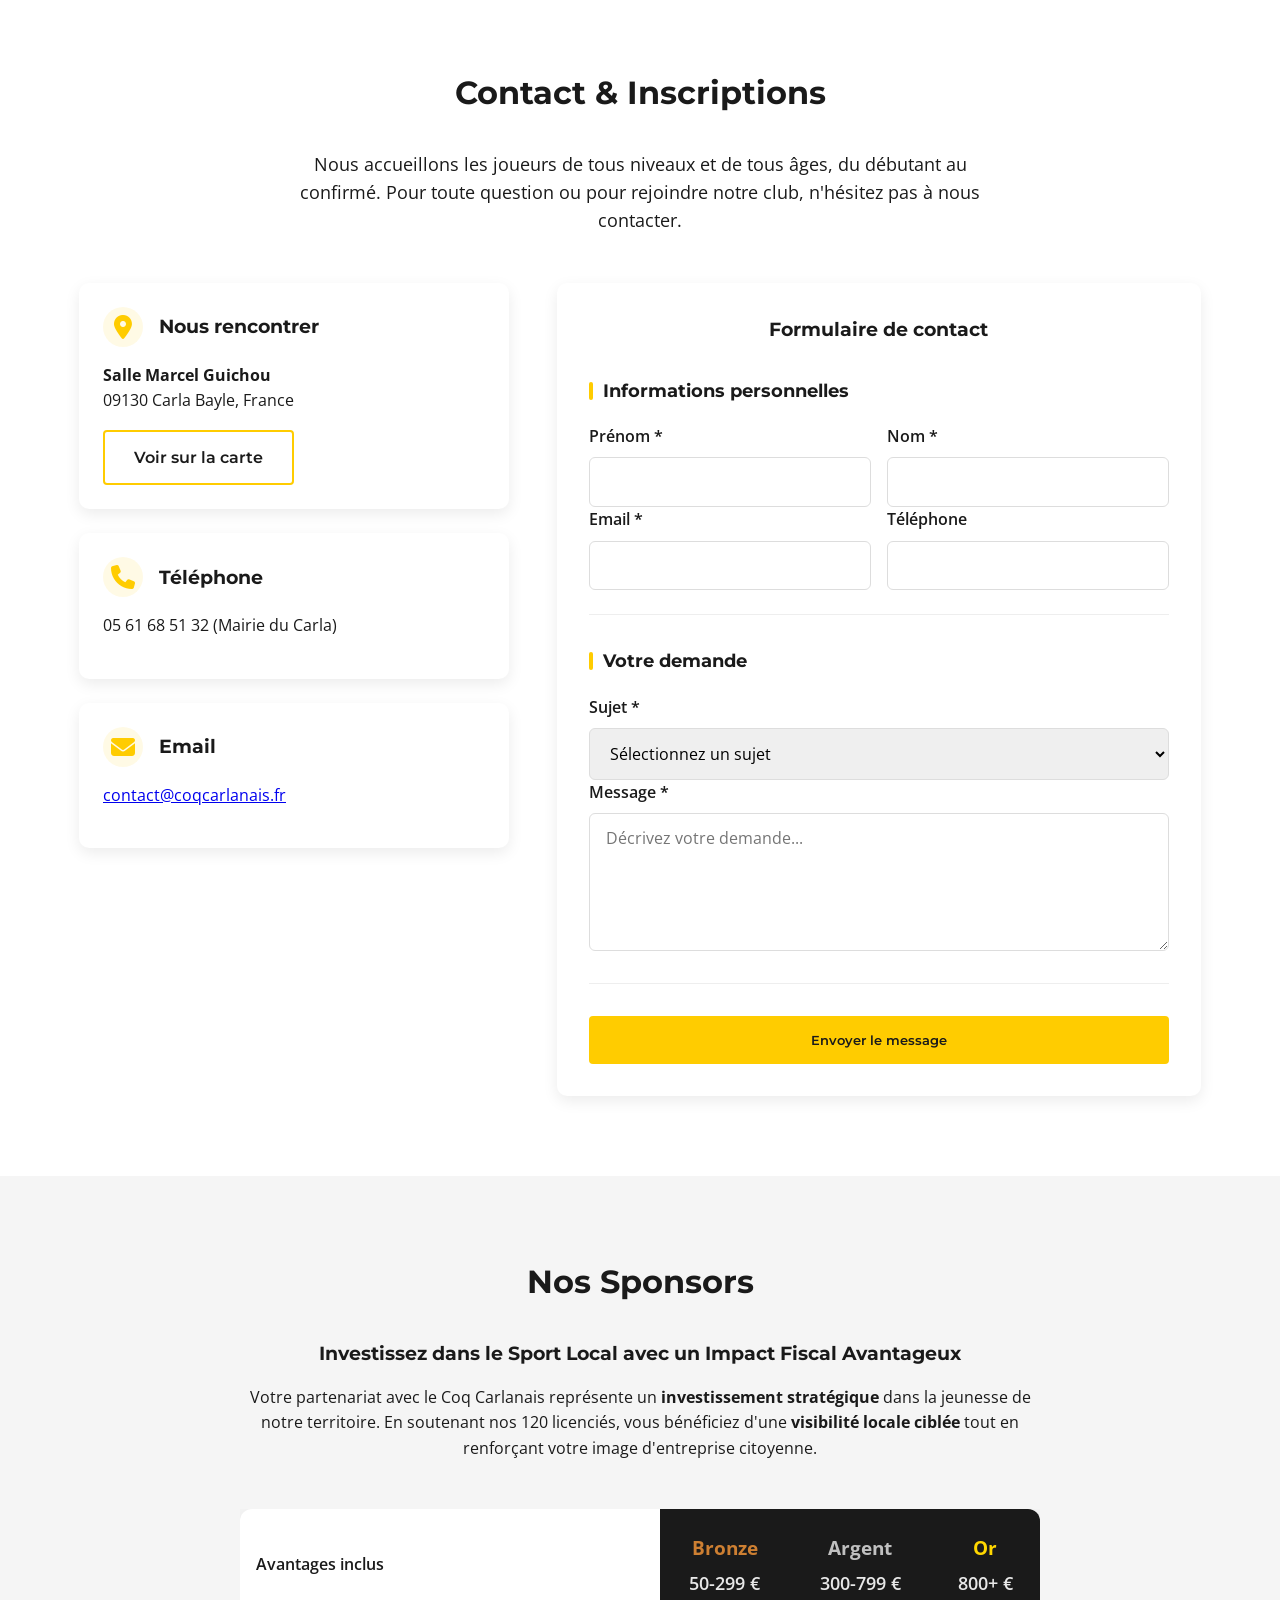
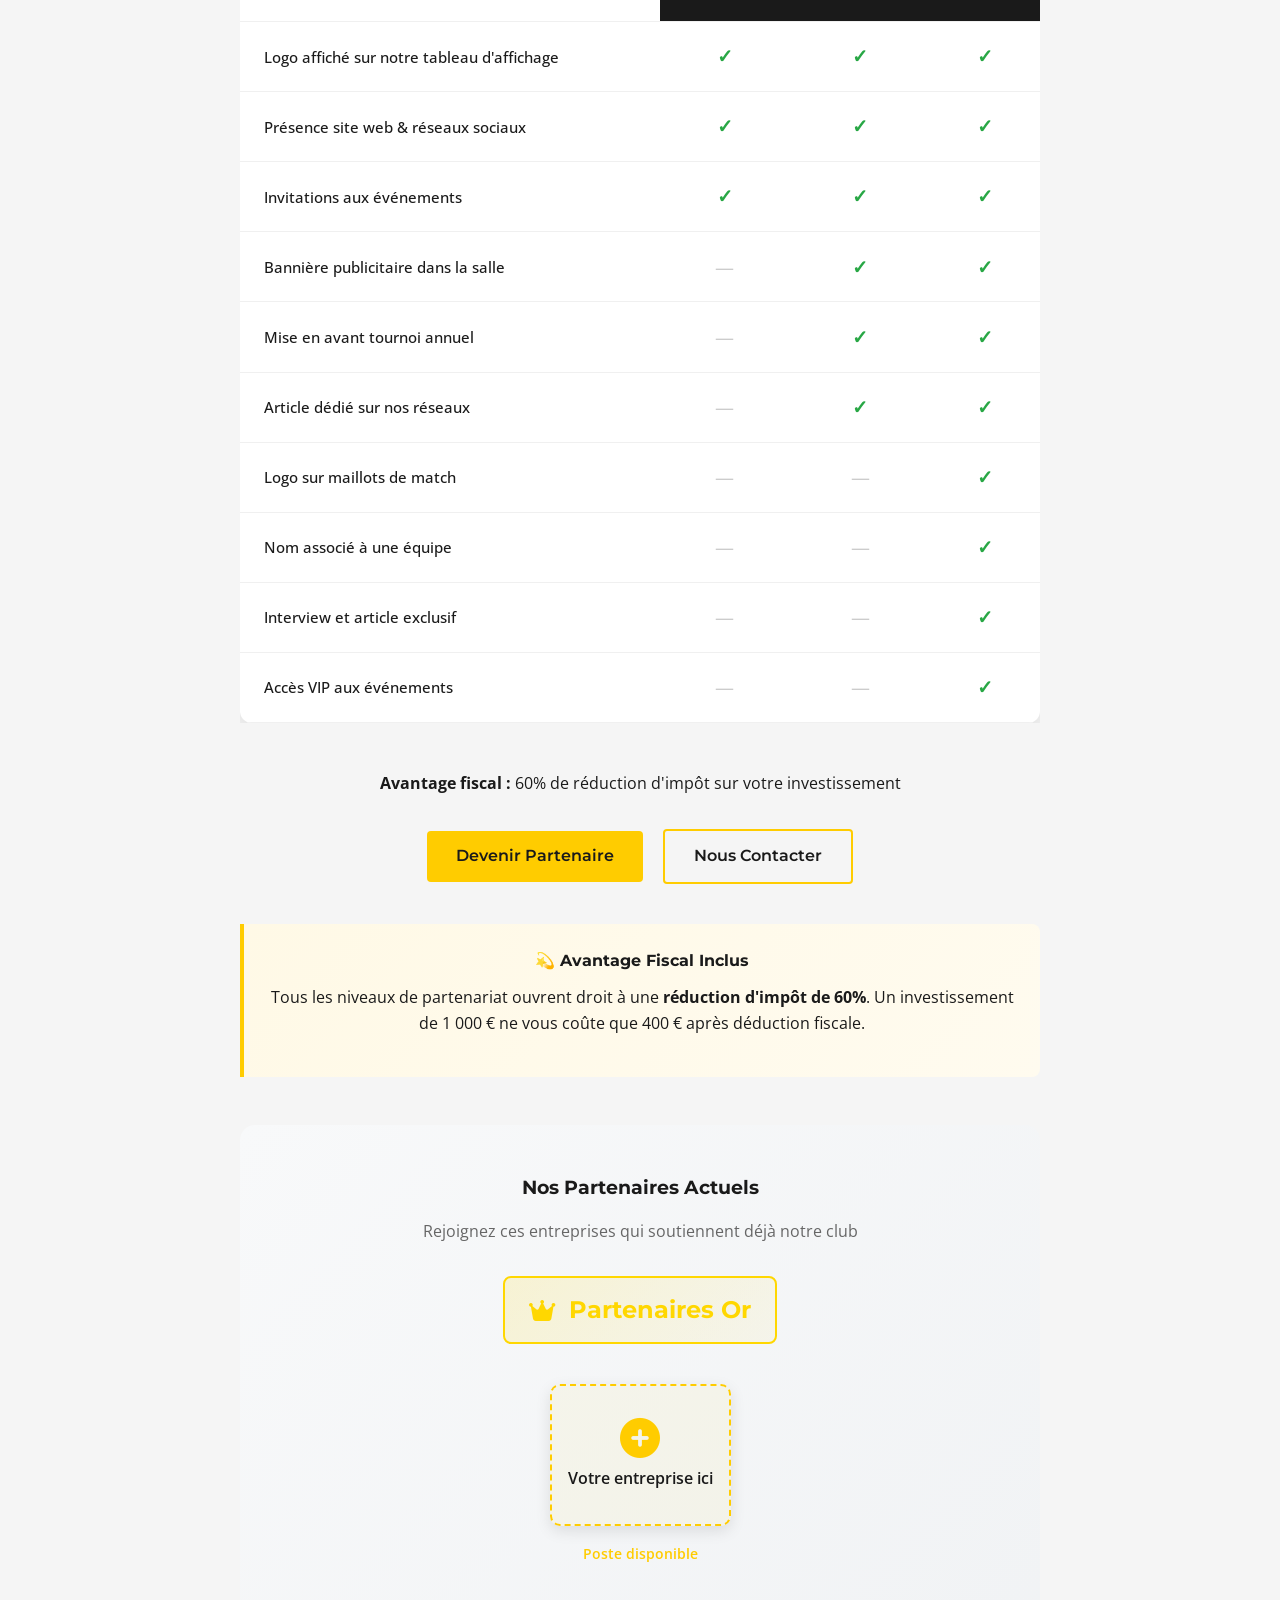
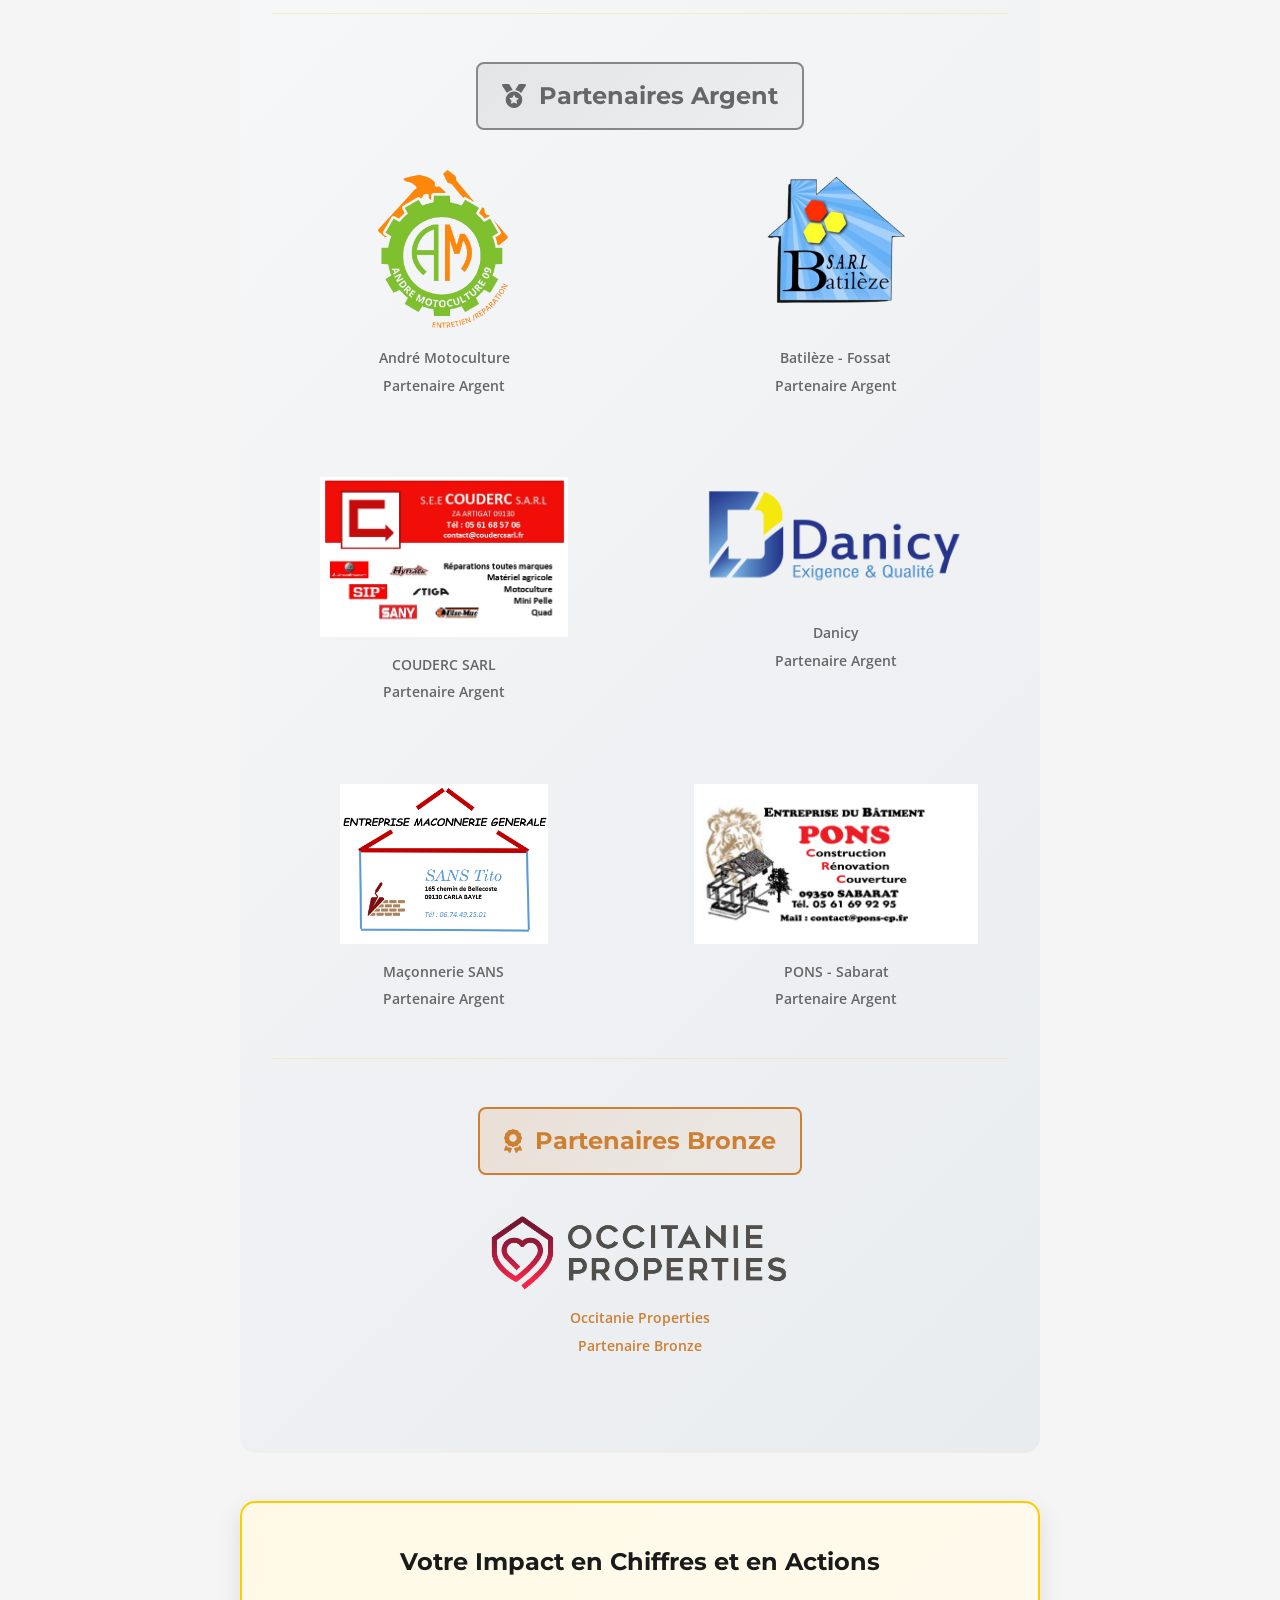
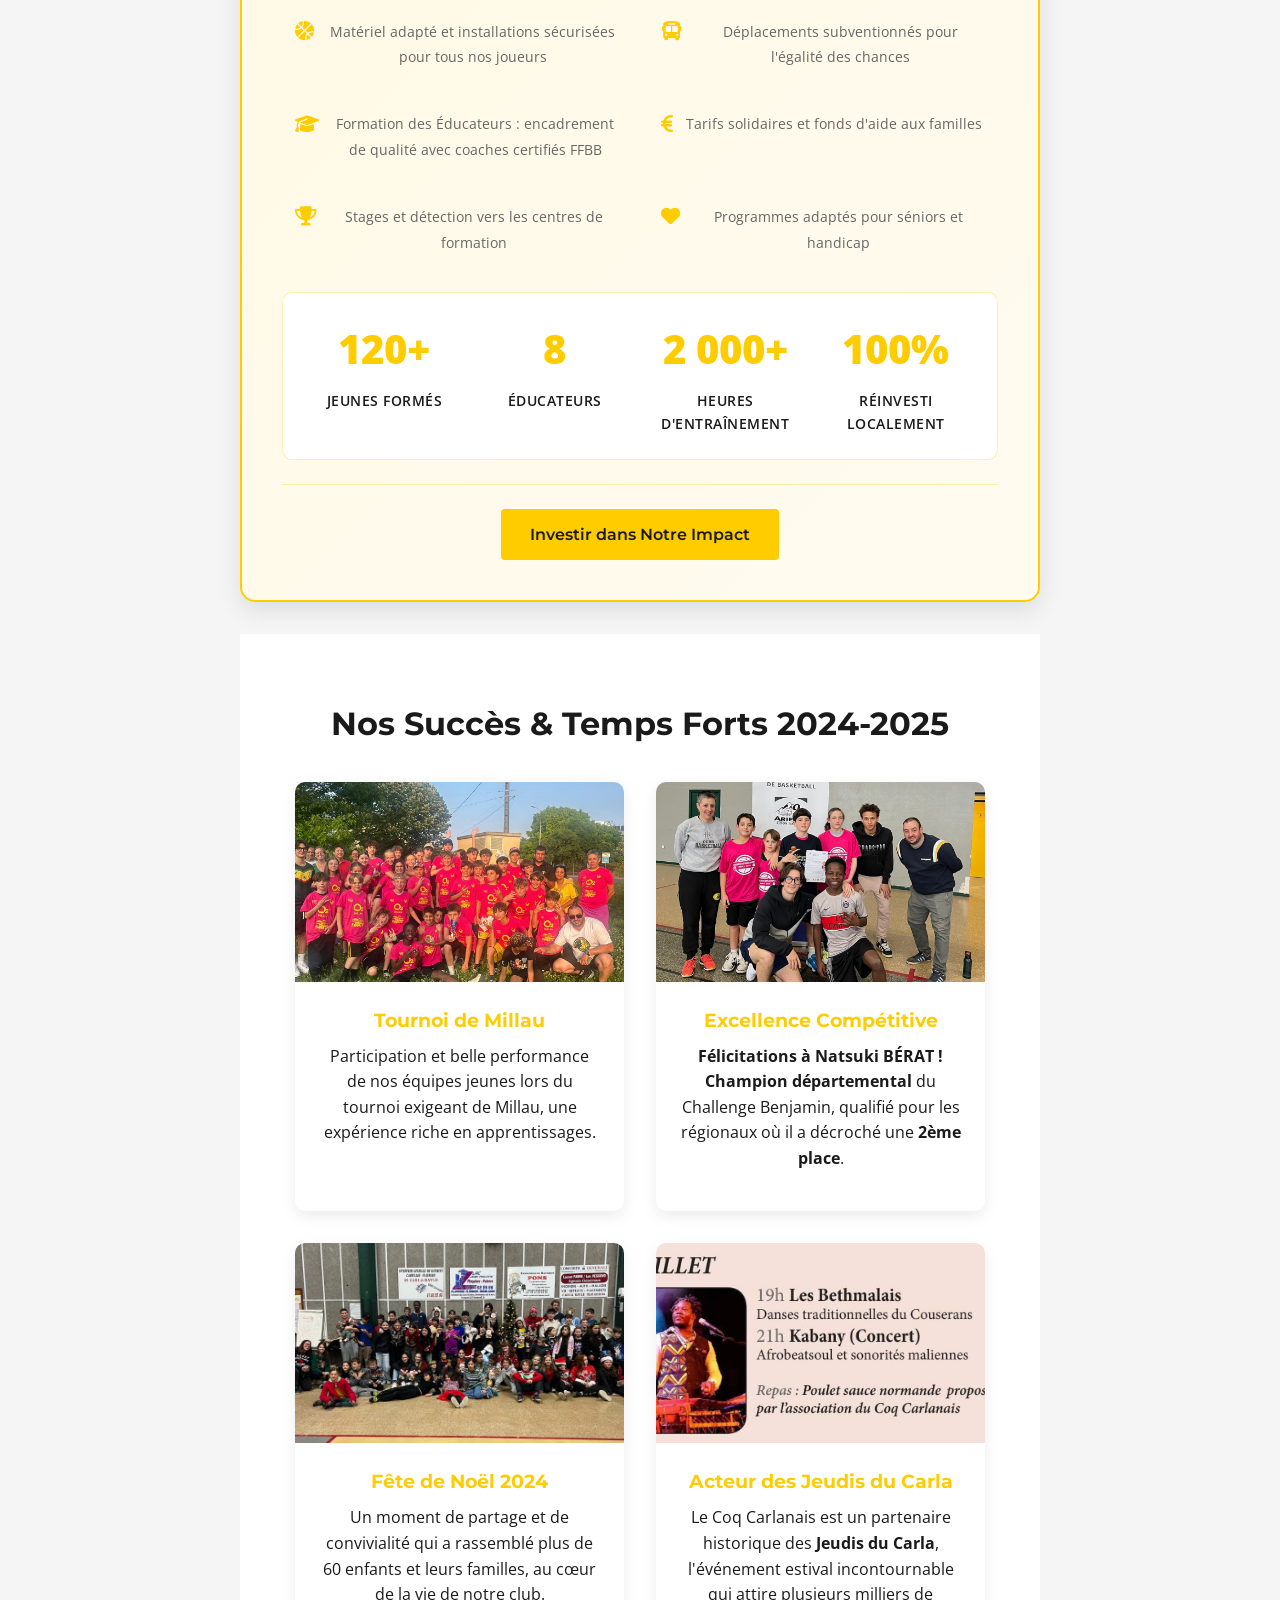
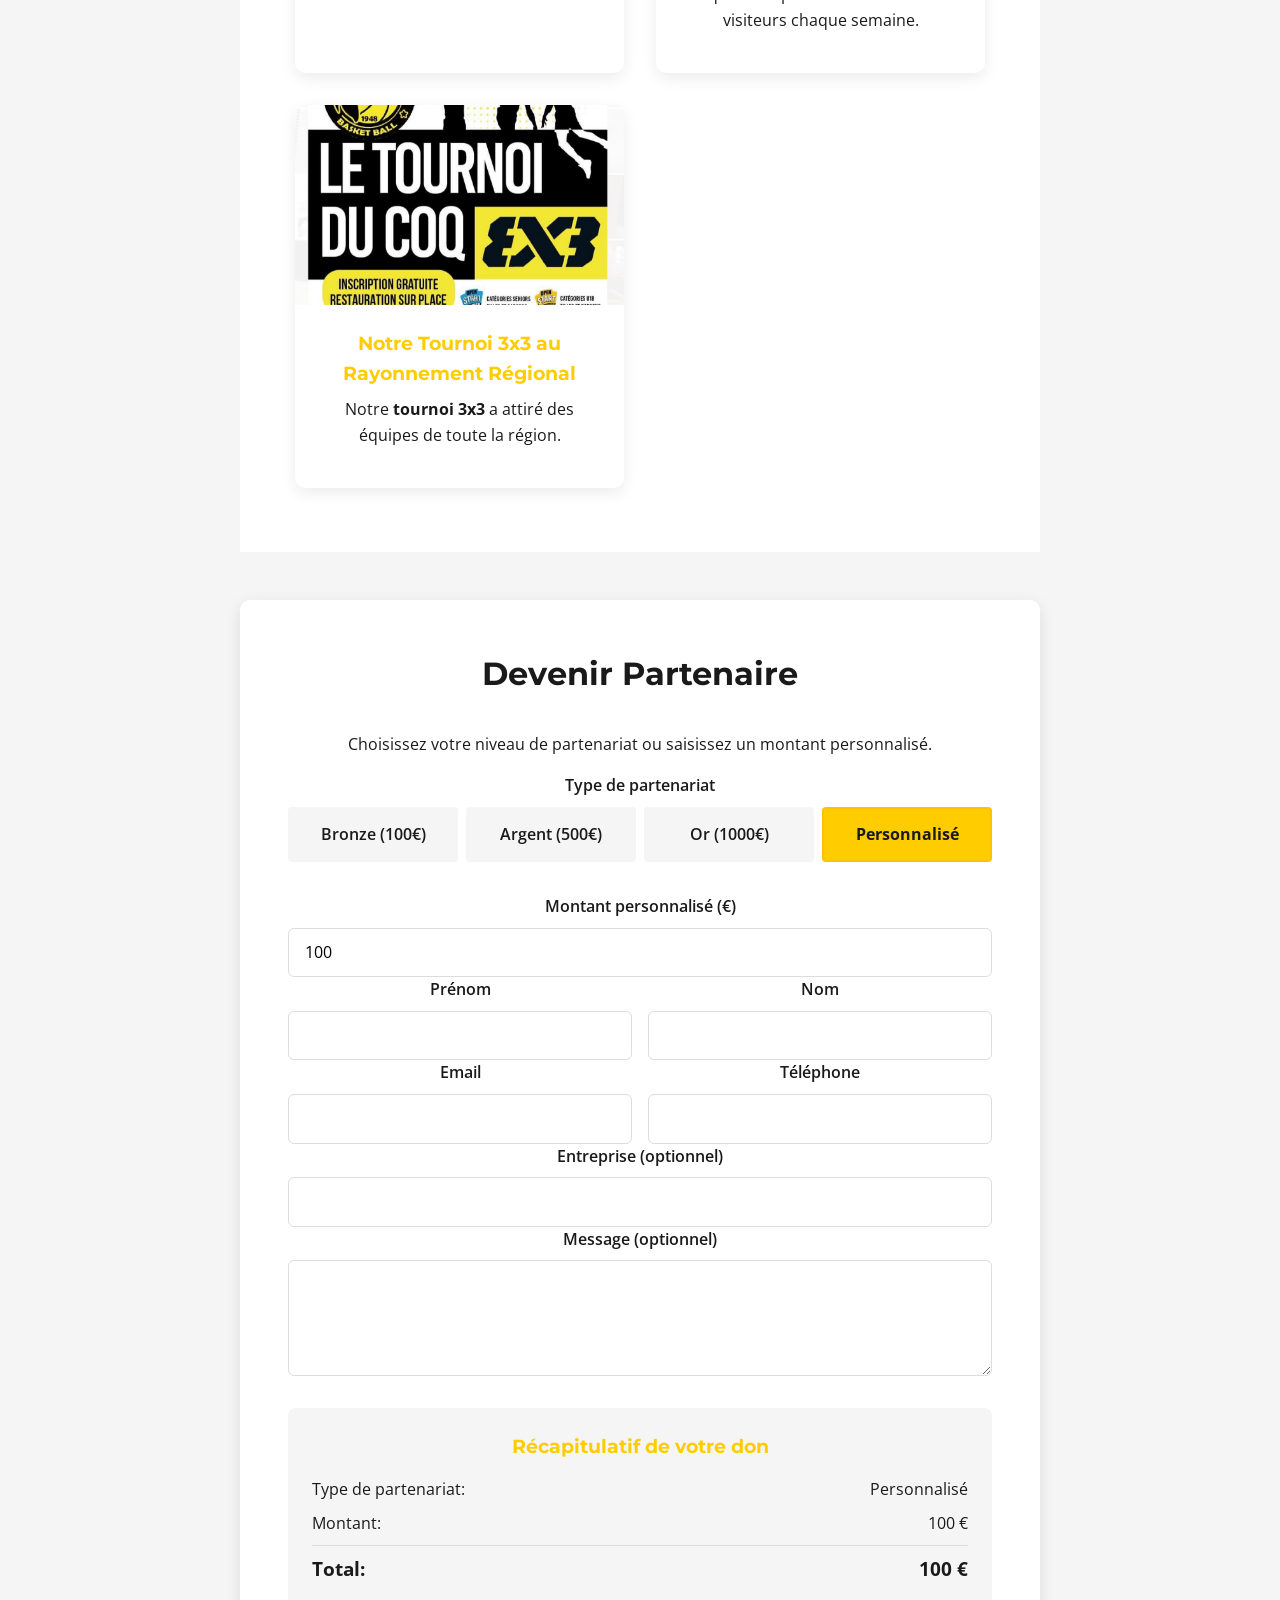
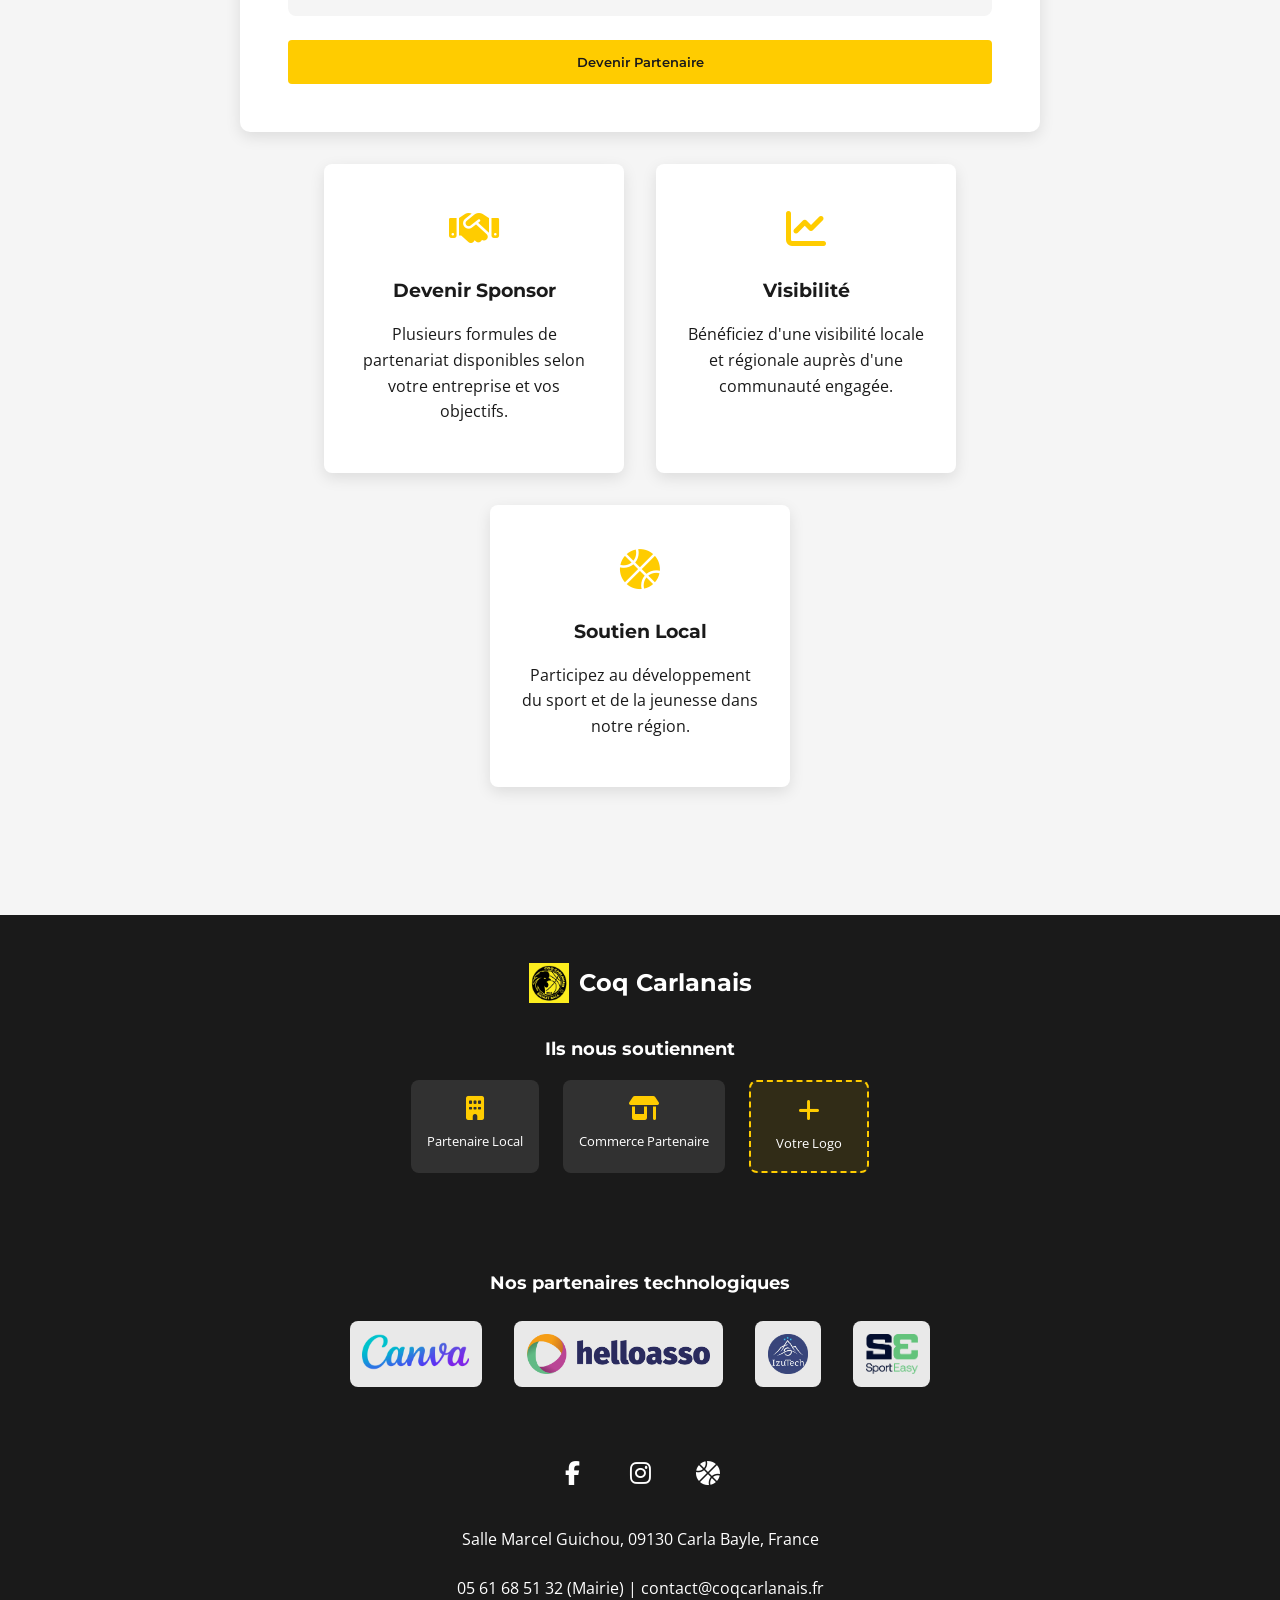
==== commit b27e2300: "Added sponsor" ====
--- a/index.html
+++ b/index.html
@@ -2853,6 +2853,11 @@
                                     <p class="tier-label">Partenaire Argent</p>
                                 </div>
                                 <div class="sponsor-logo active" data-category="silver">
+                                    <img src="photos/sponsor/MaconnerieSANS.png" alt="Maçonnerie SANS" class="sponsor-logo-img">
+                                    <p class="sponsor-name">Maçonnerie SANS</p>
+                                    <p class="tier-label">Partenaire Argent</p>
+                                </div>
+                                <div class="sponsor-logo active" data-category="silver">
                                     <a href="https://maps.app.goo.gl/TSsbf9Kgbzku3j7q8" target="_blank" rel="noopener">
                                         <img src="/photos/sponsor/PonsSabarat.png" alt="PONS - Sabarat" class="sponsor-logo-img">
                                     </a>
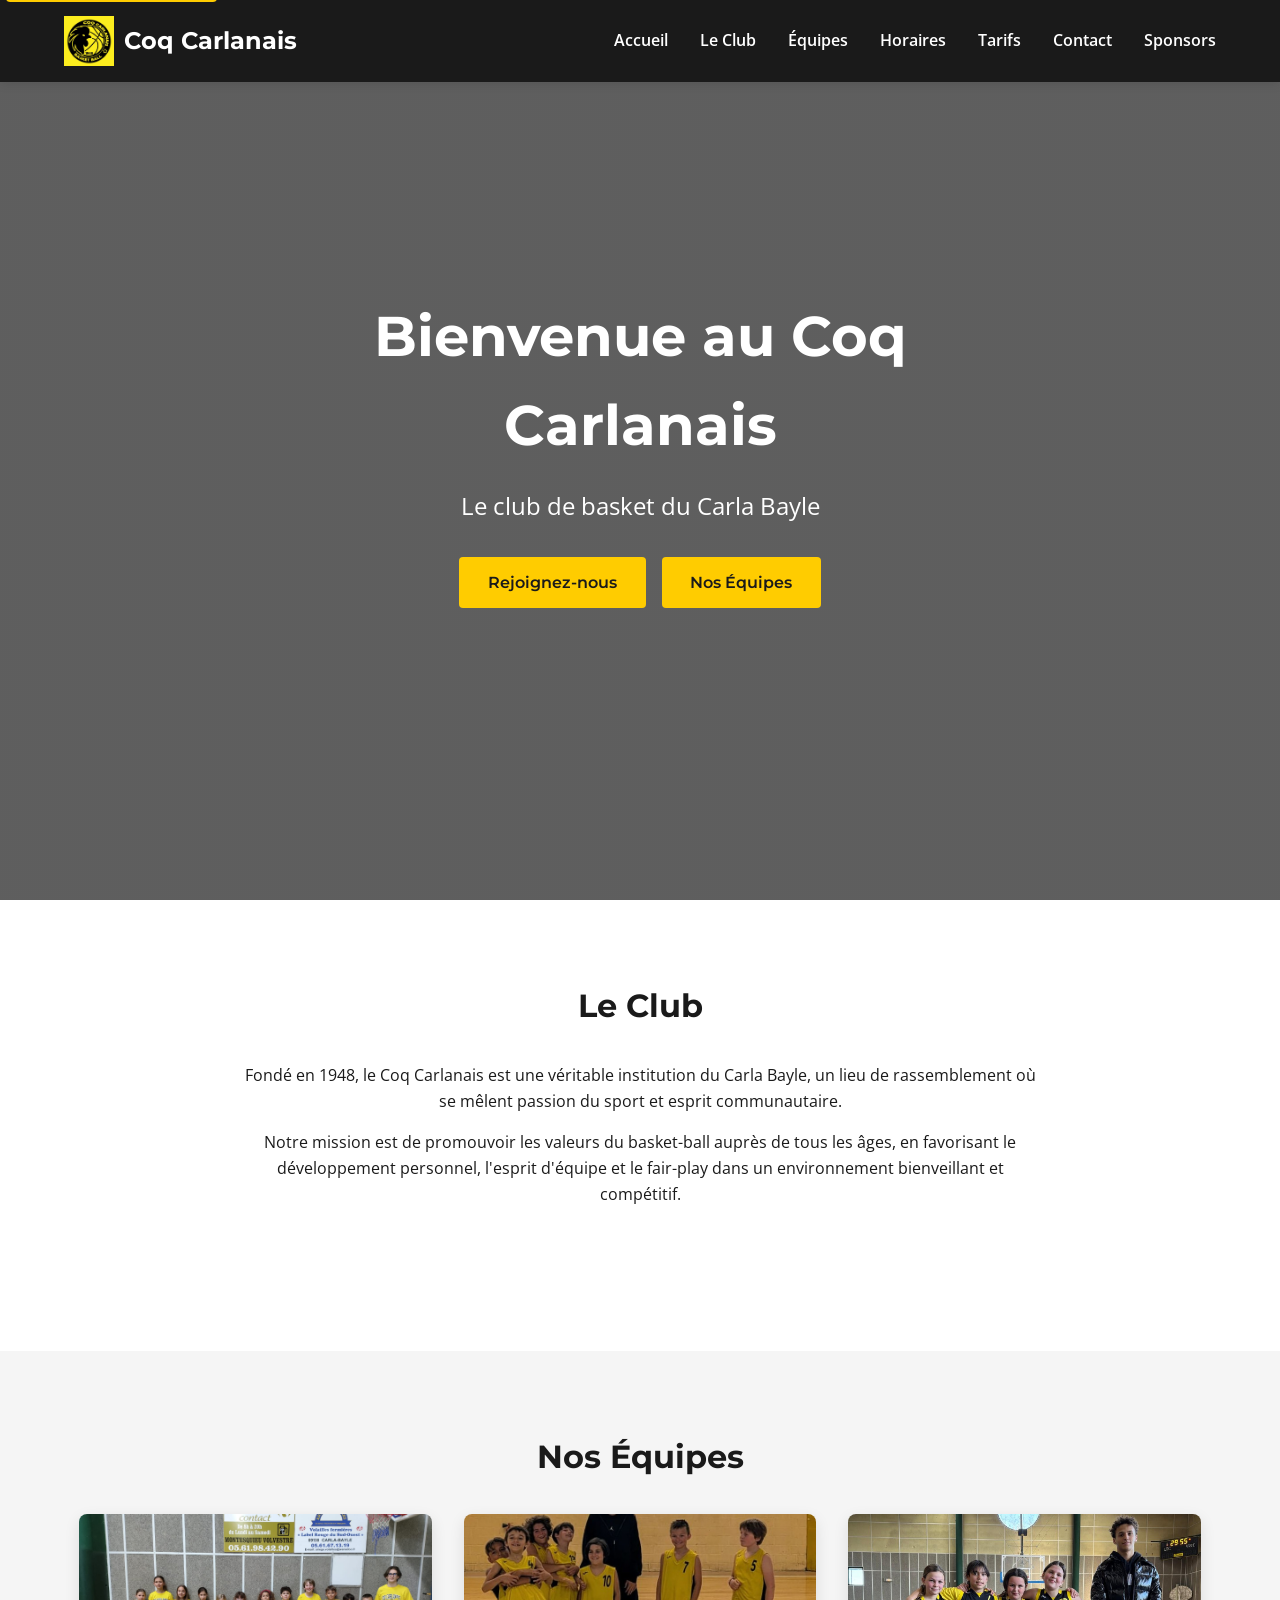
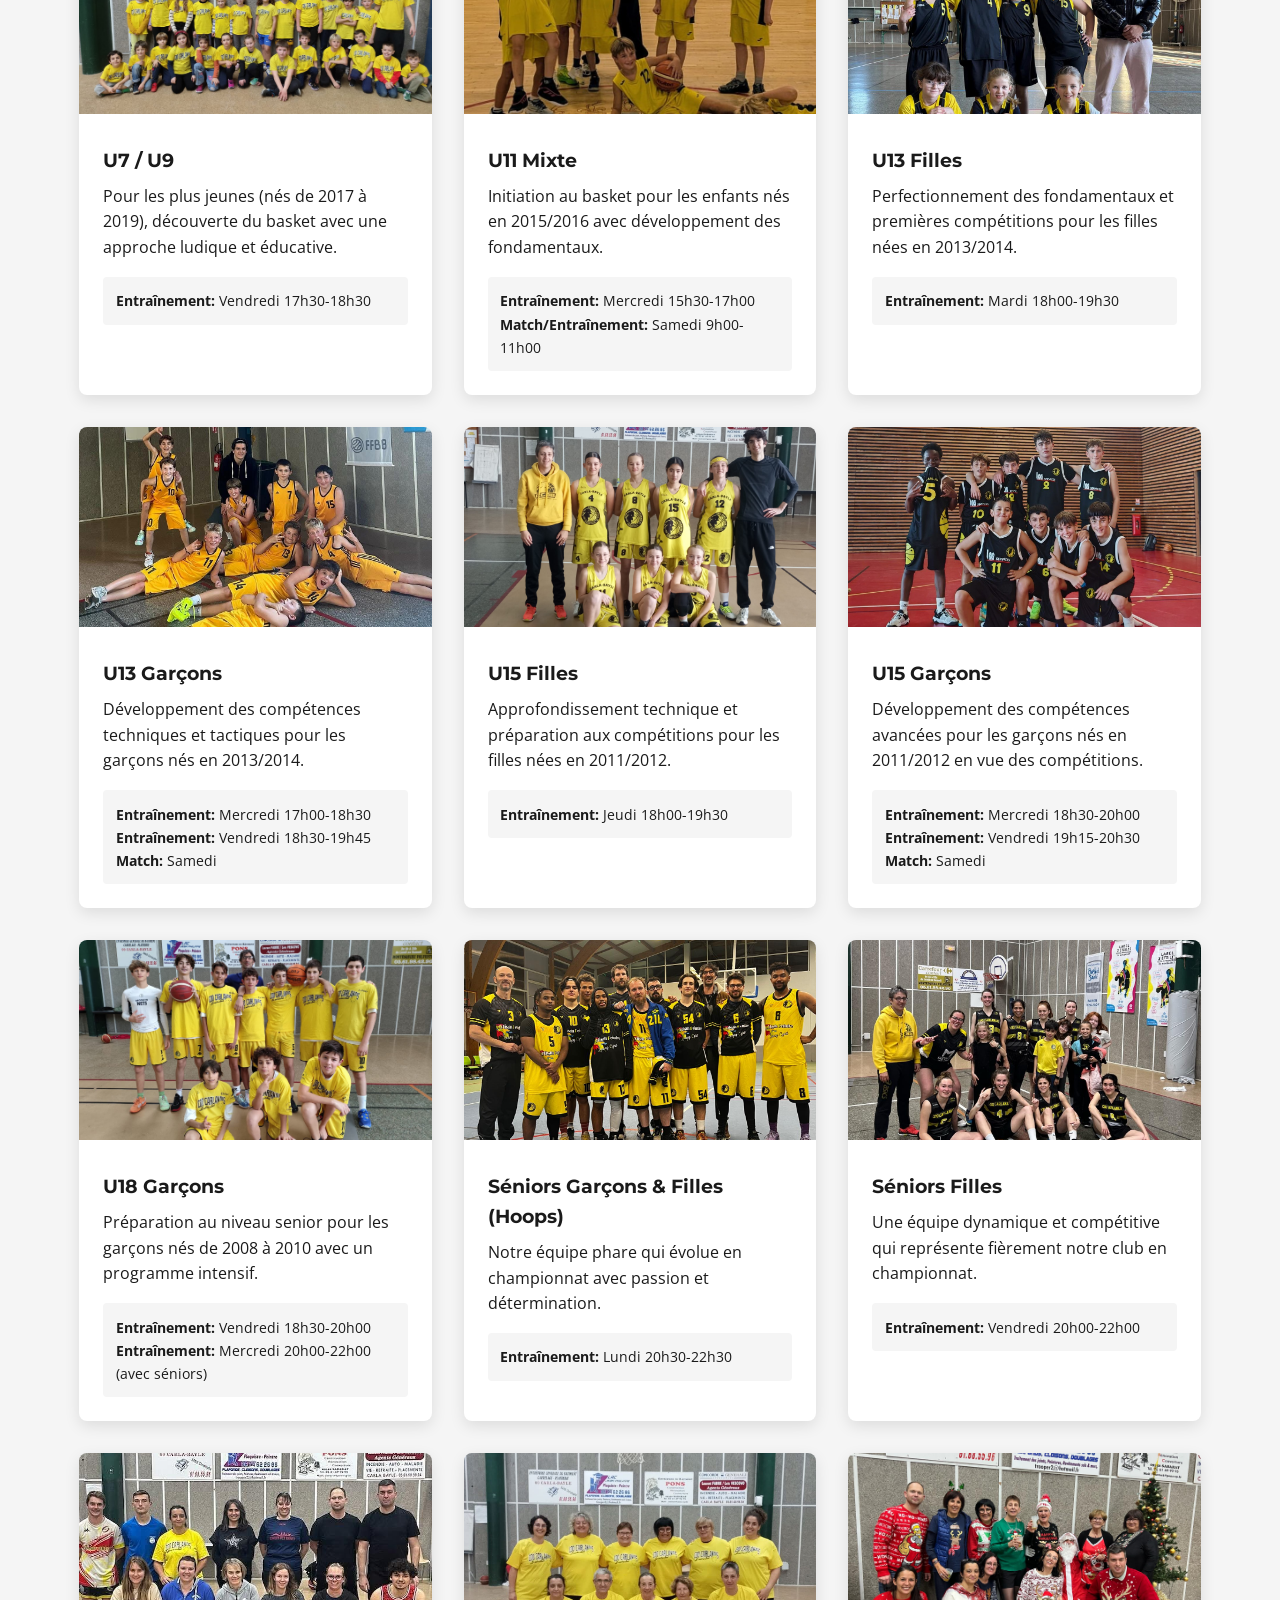
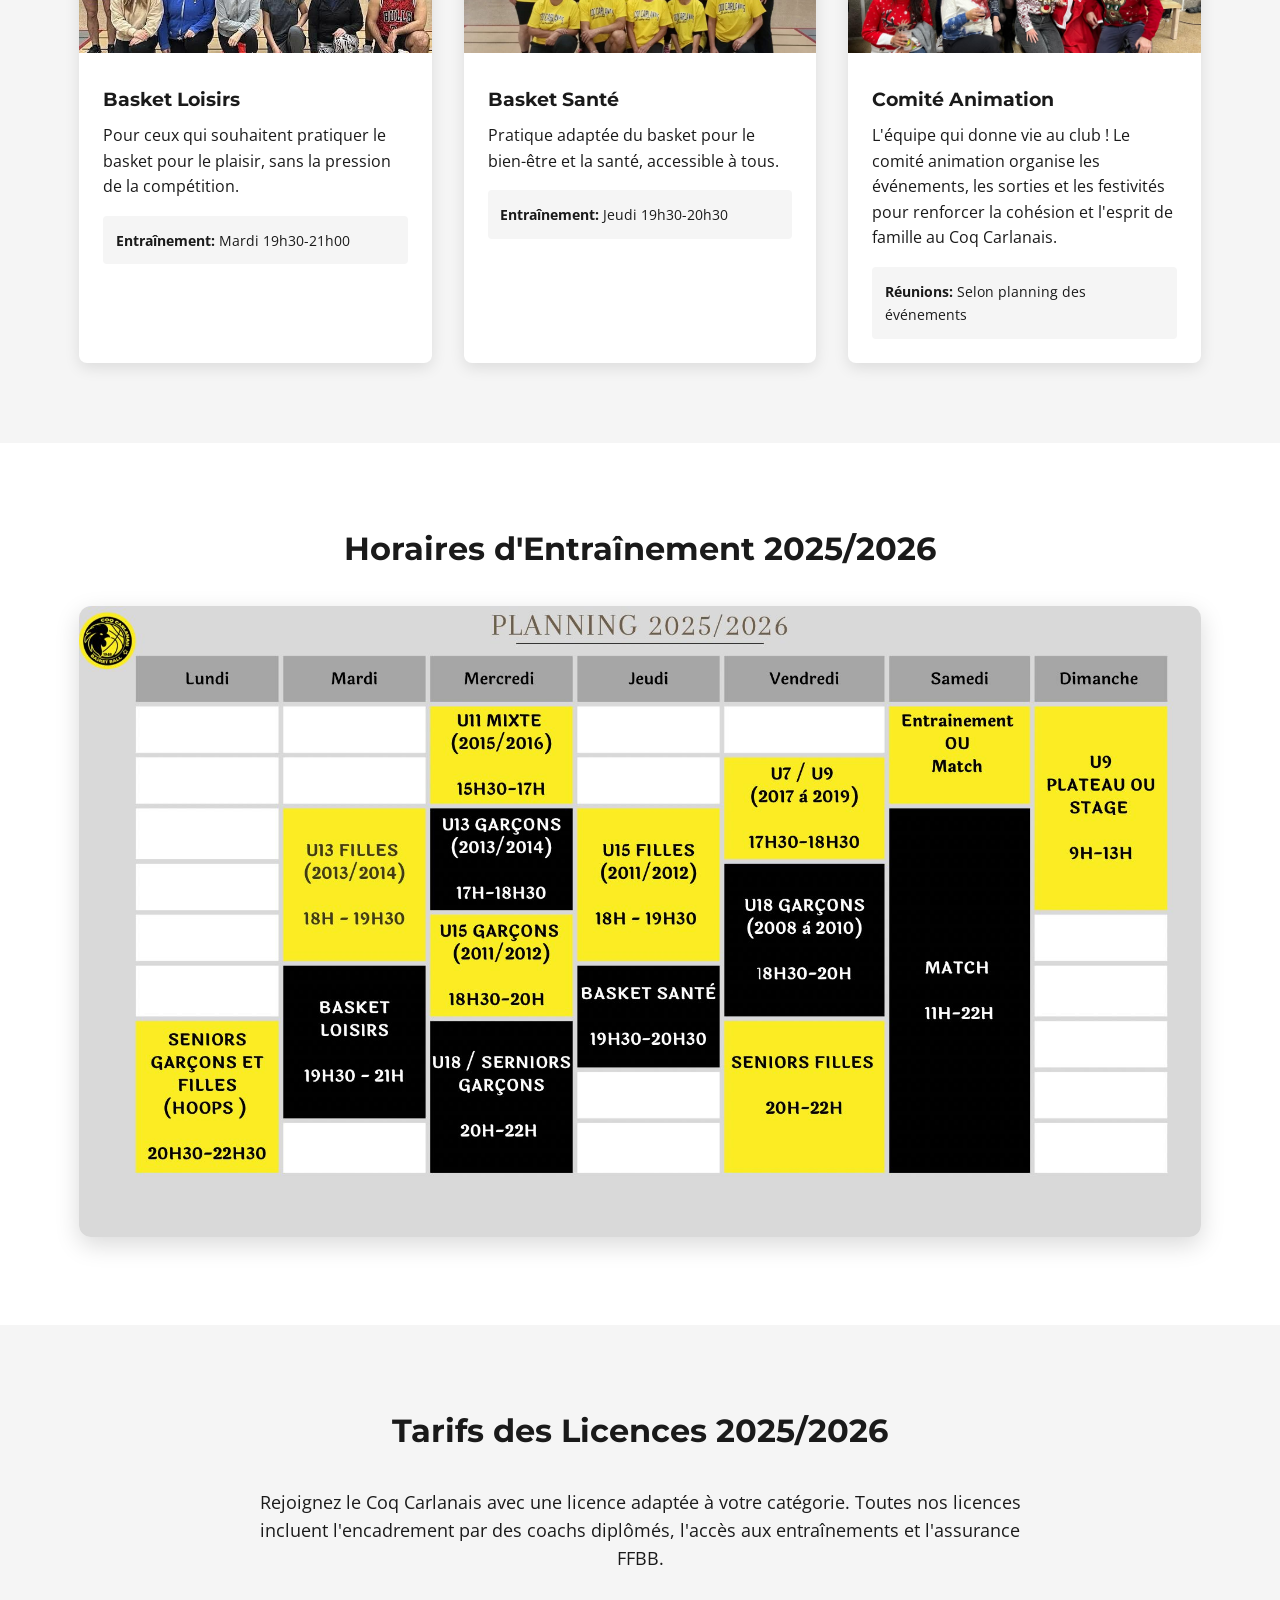
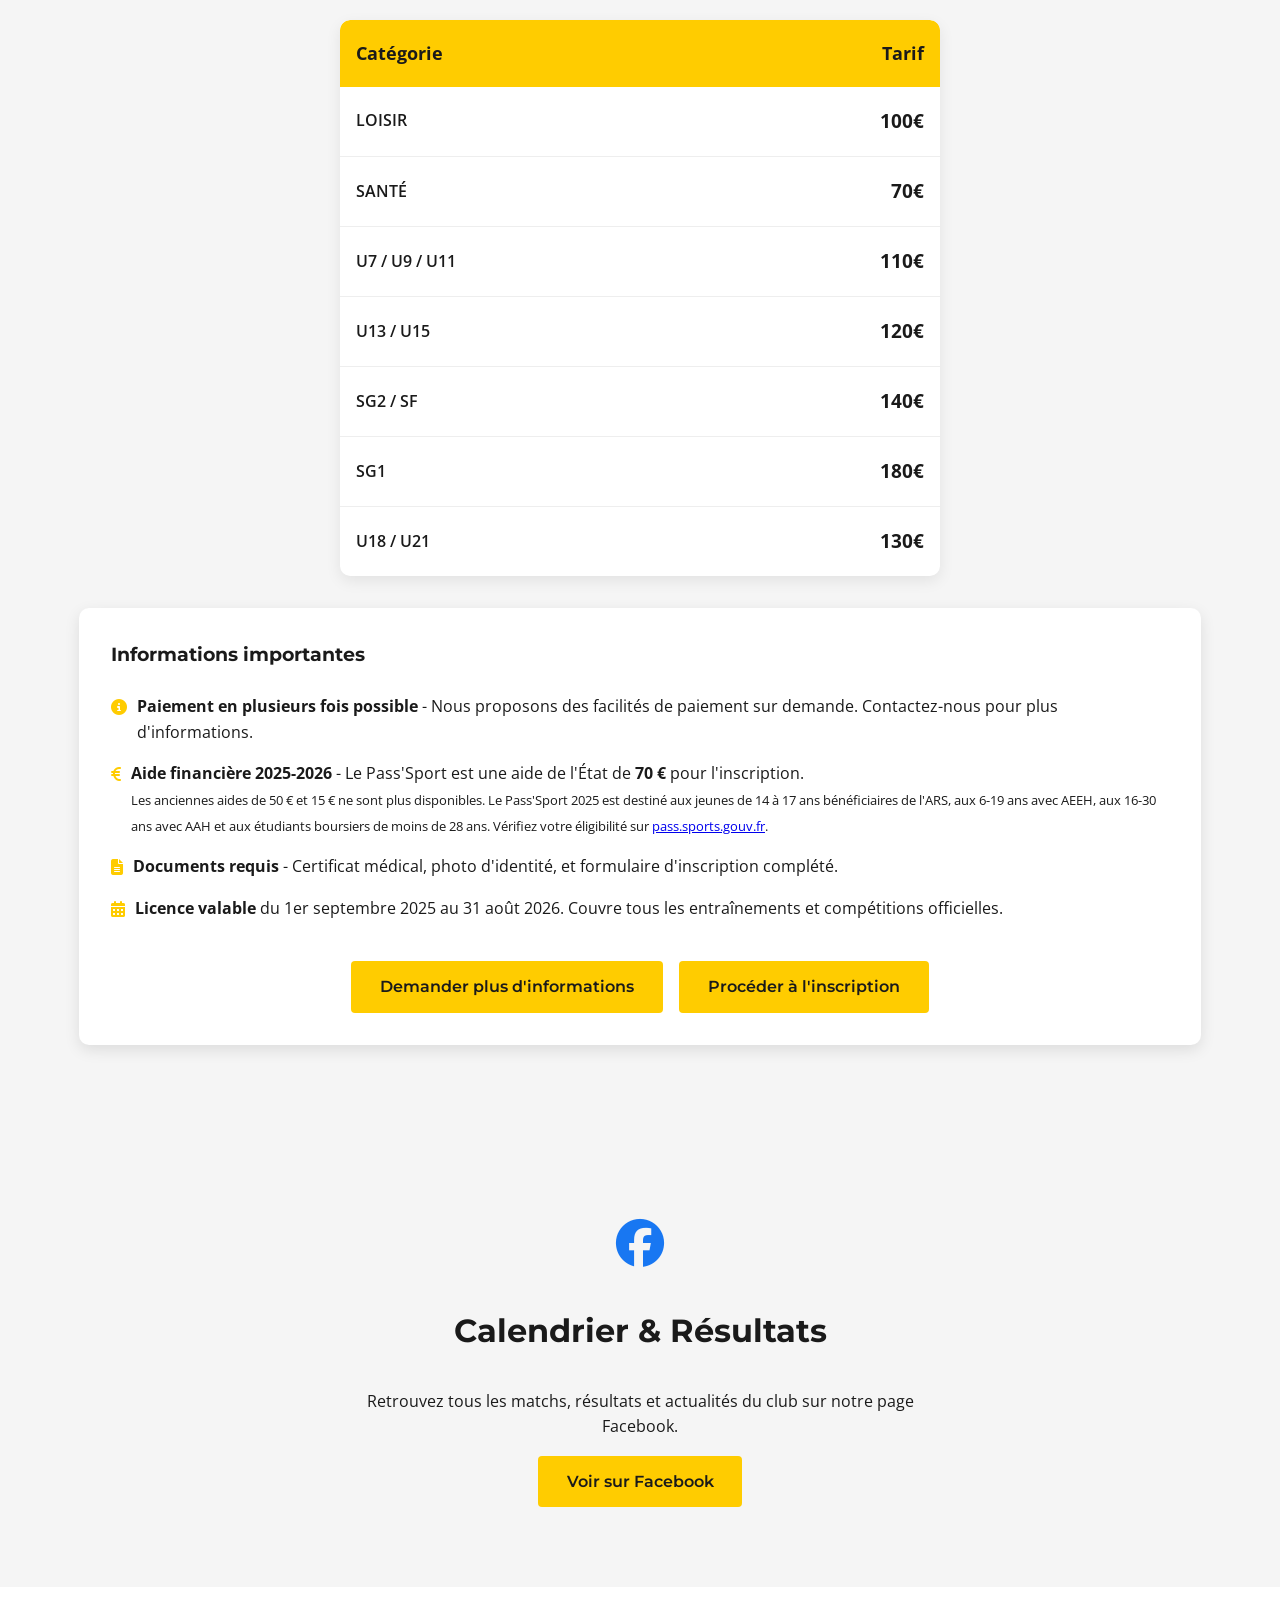
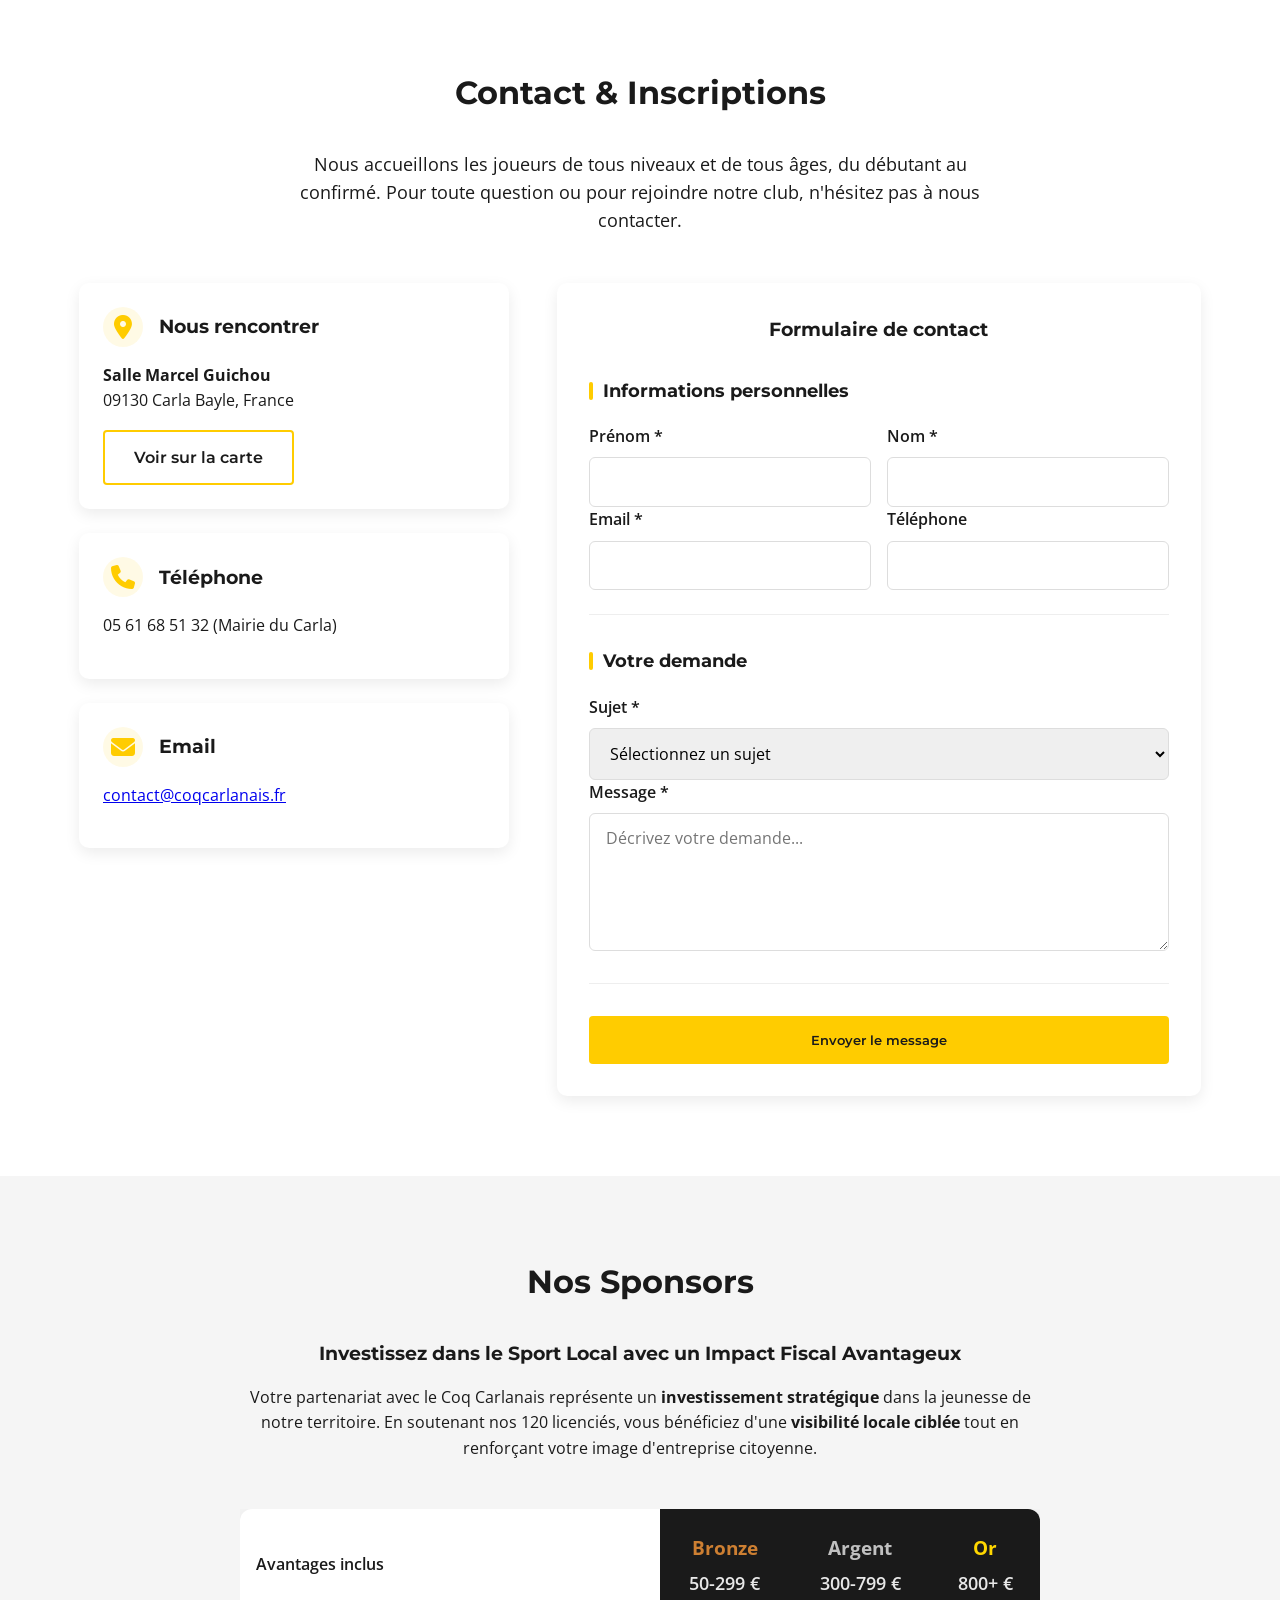
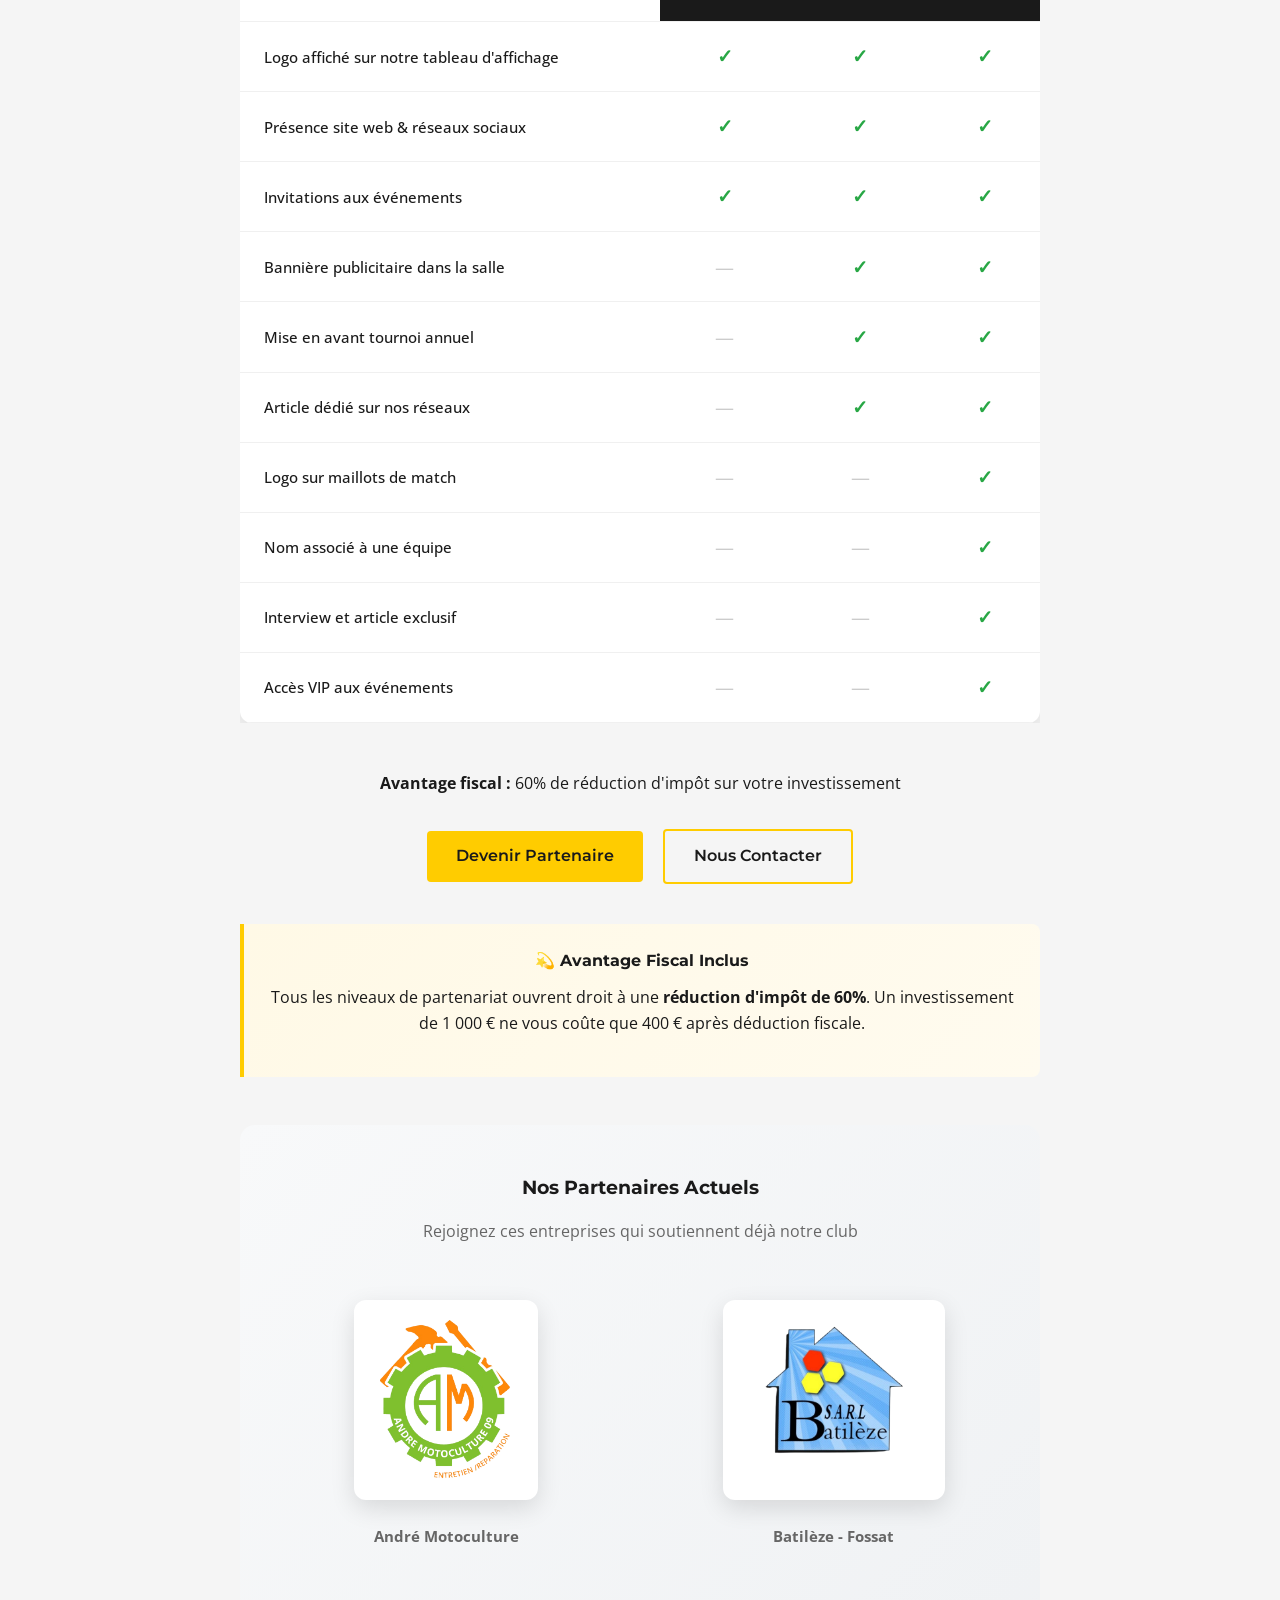
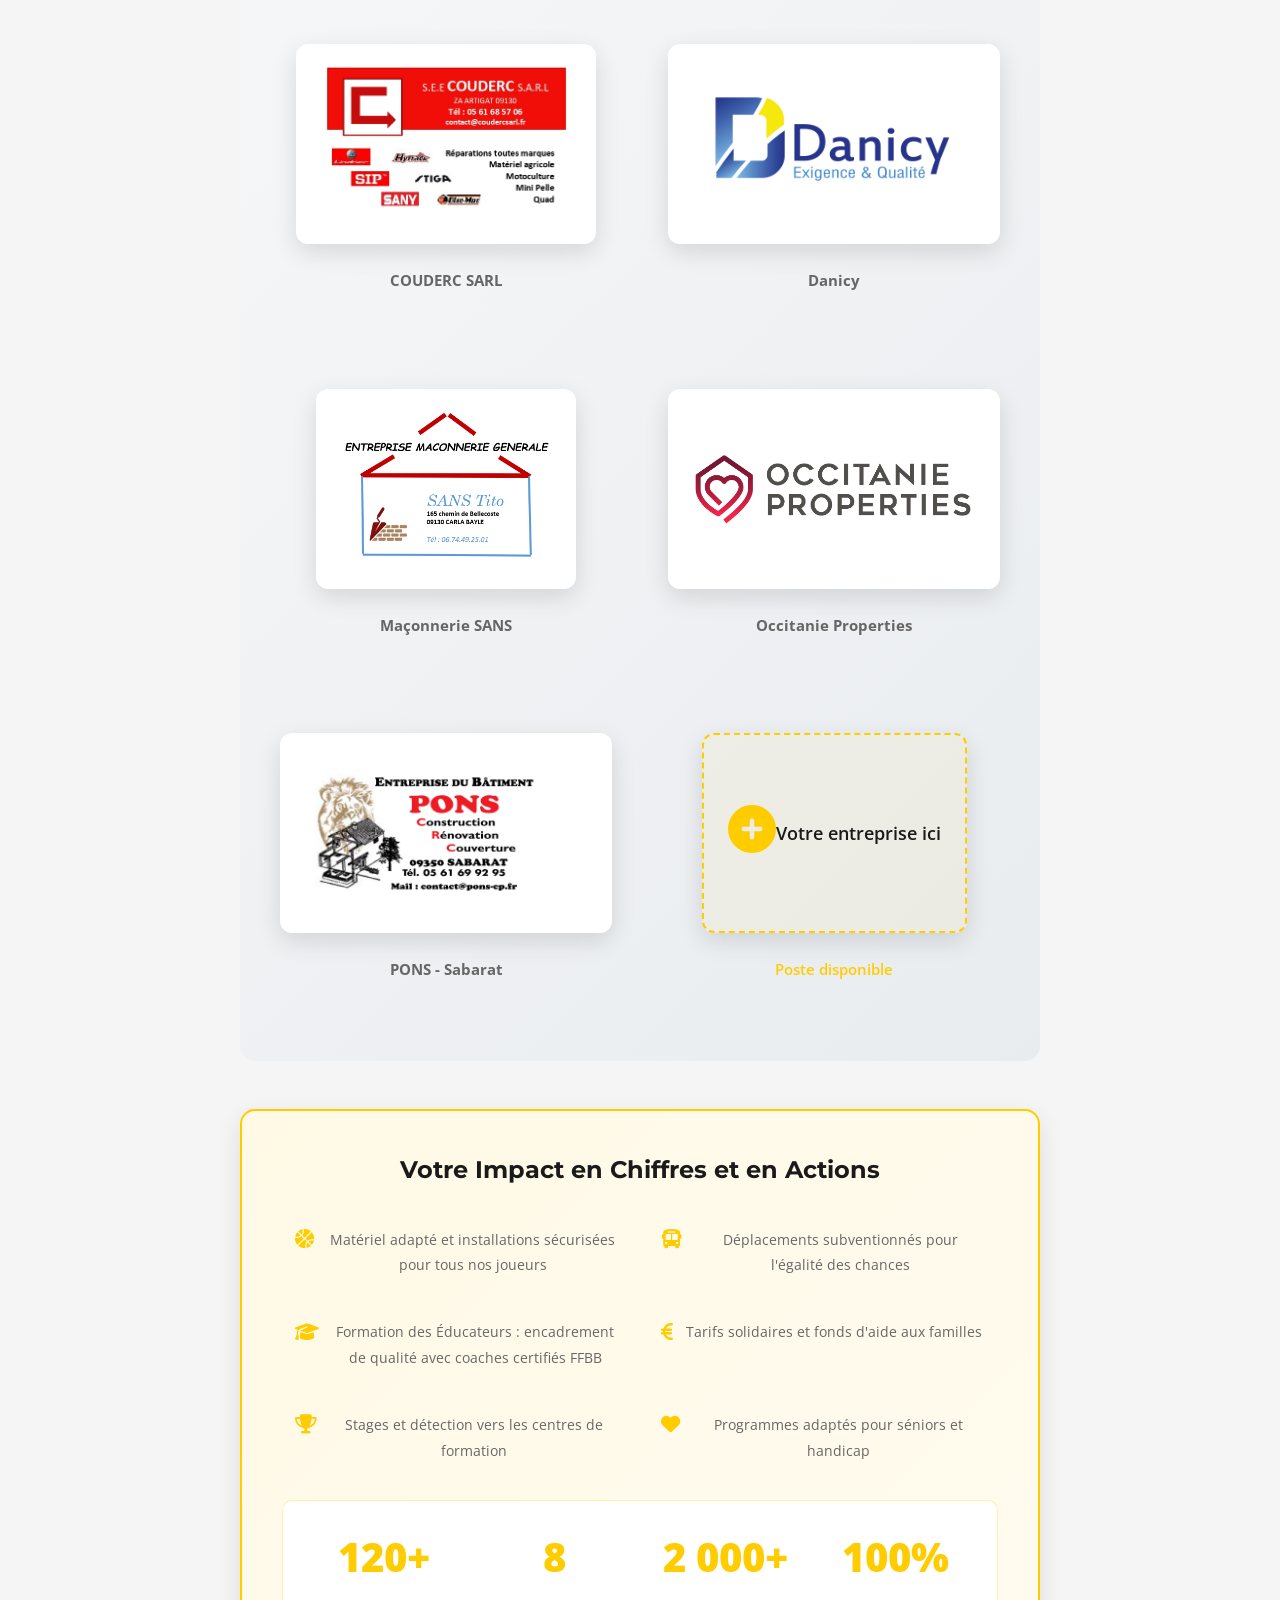
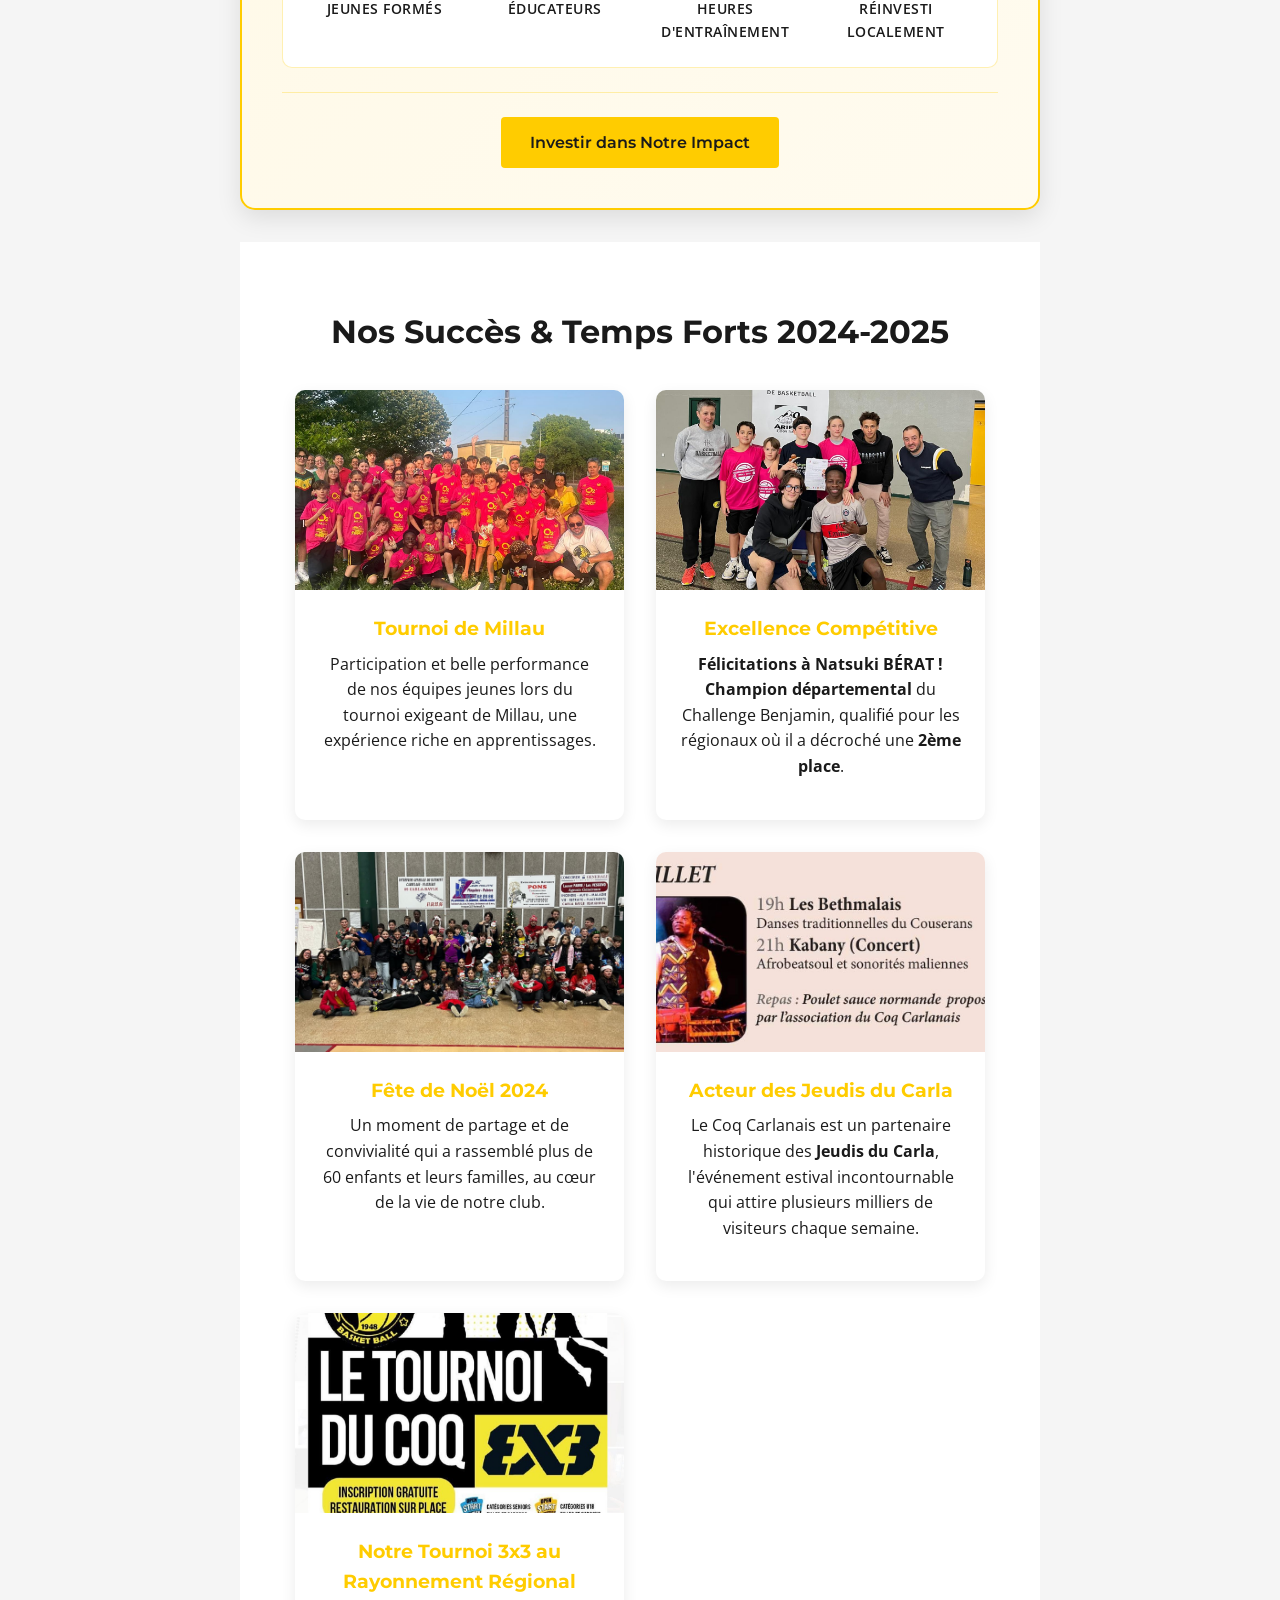
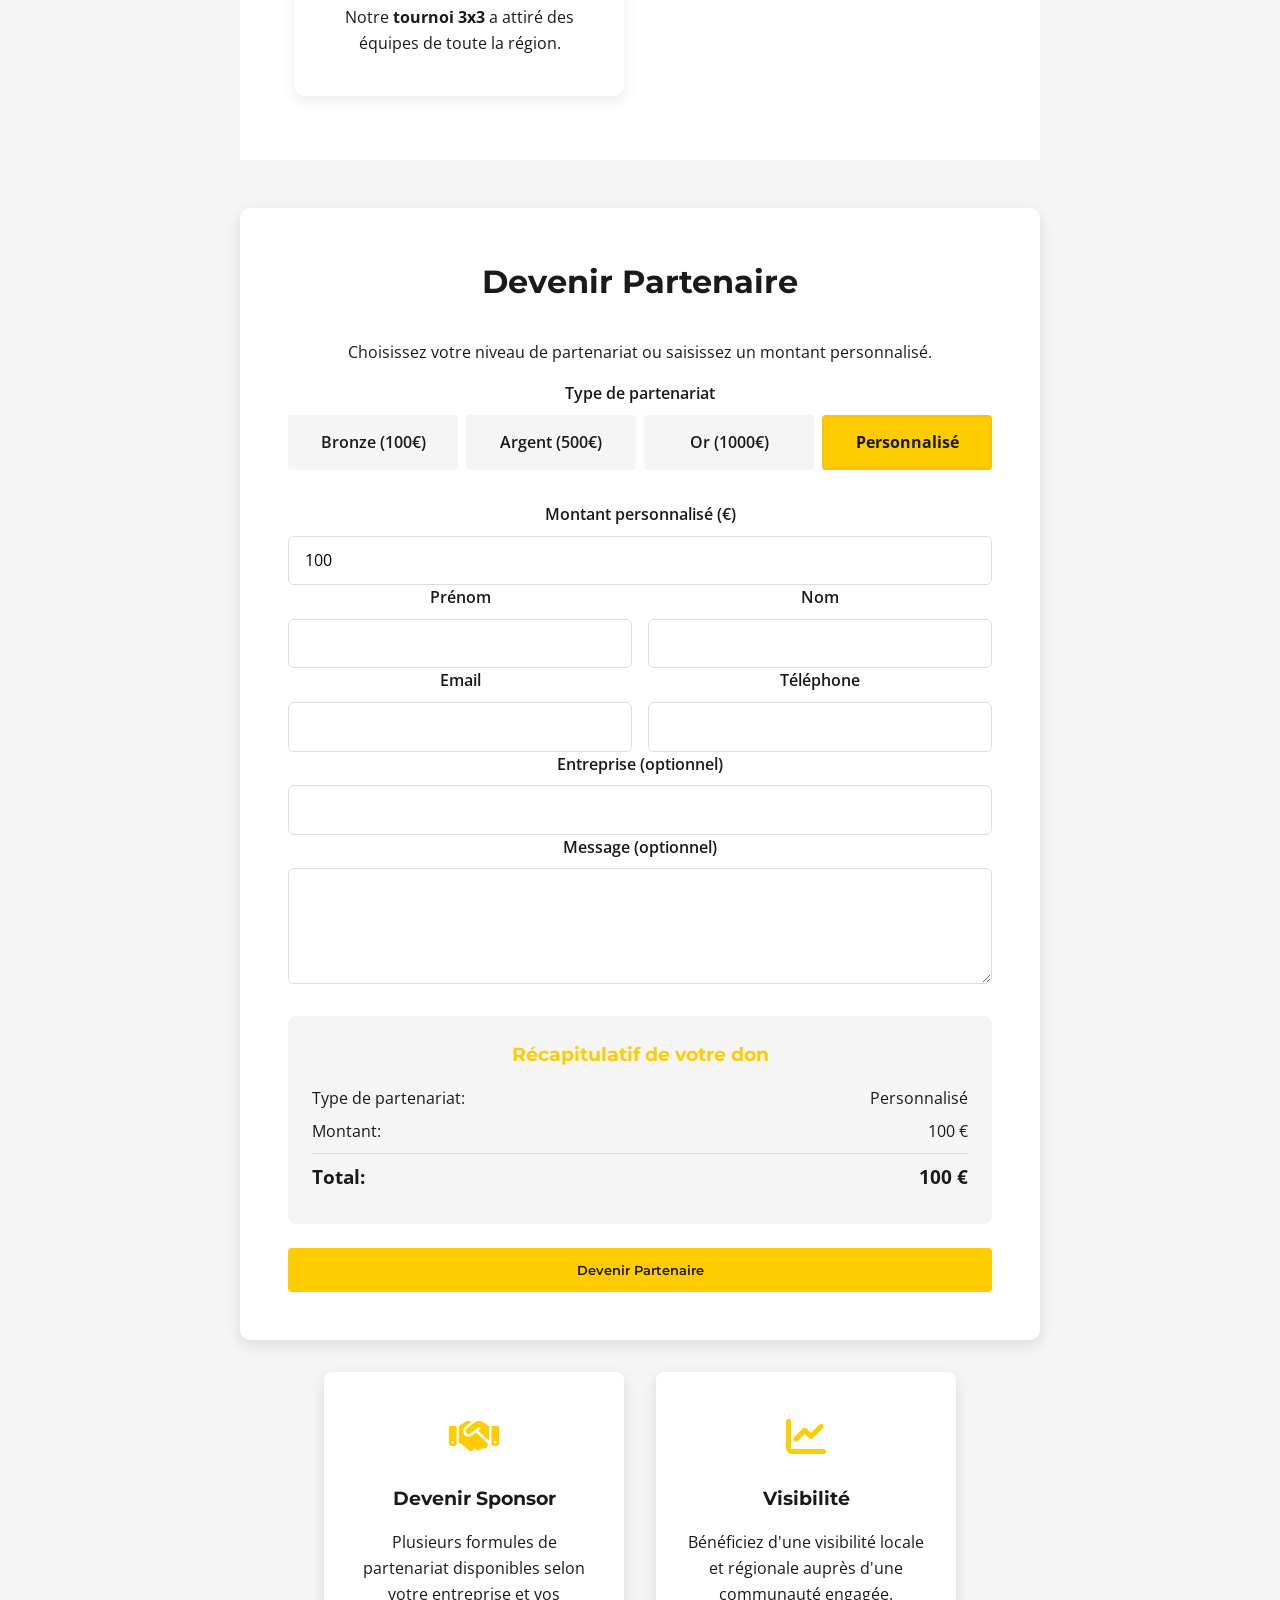
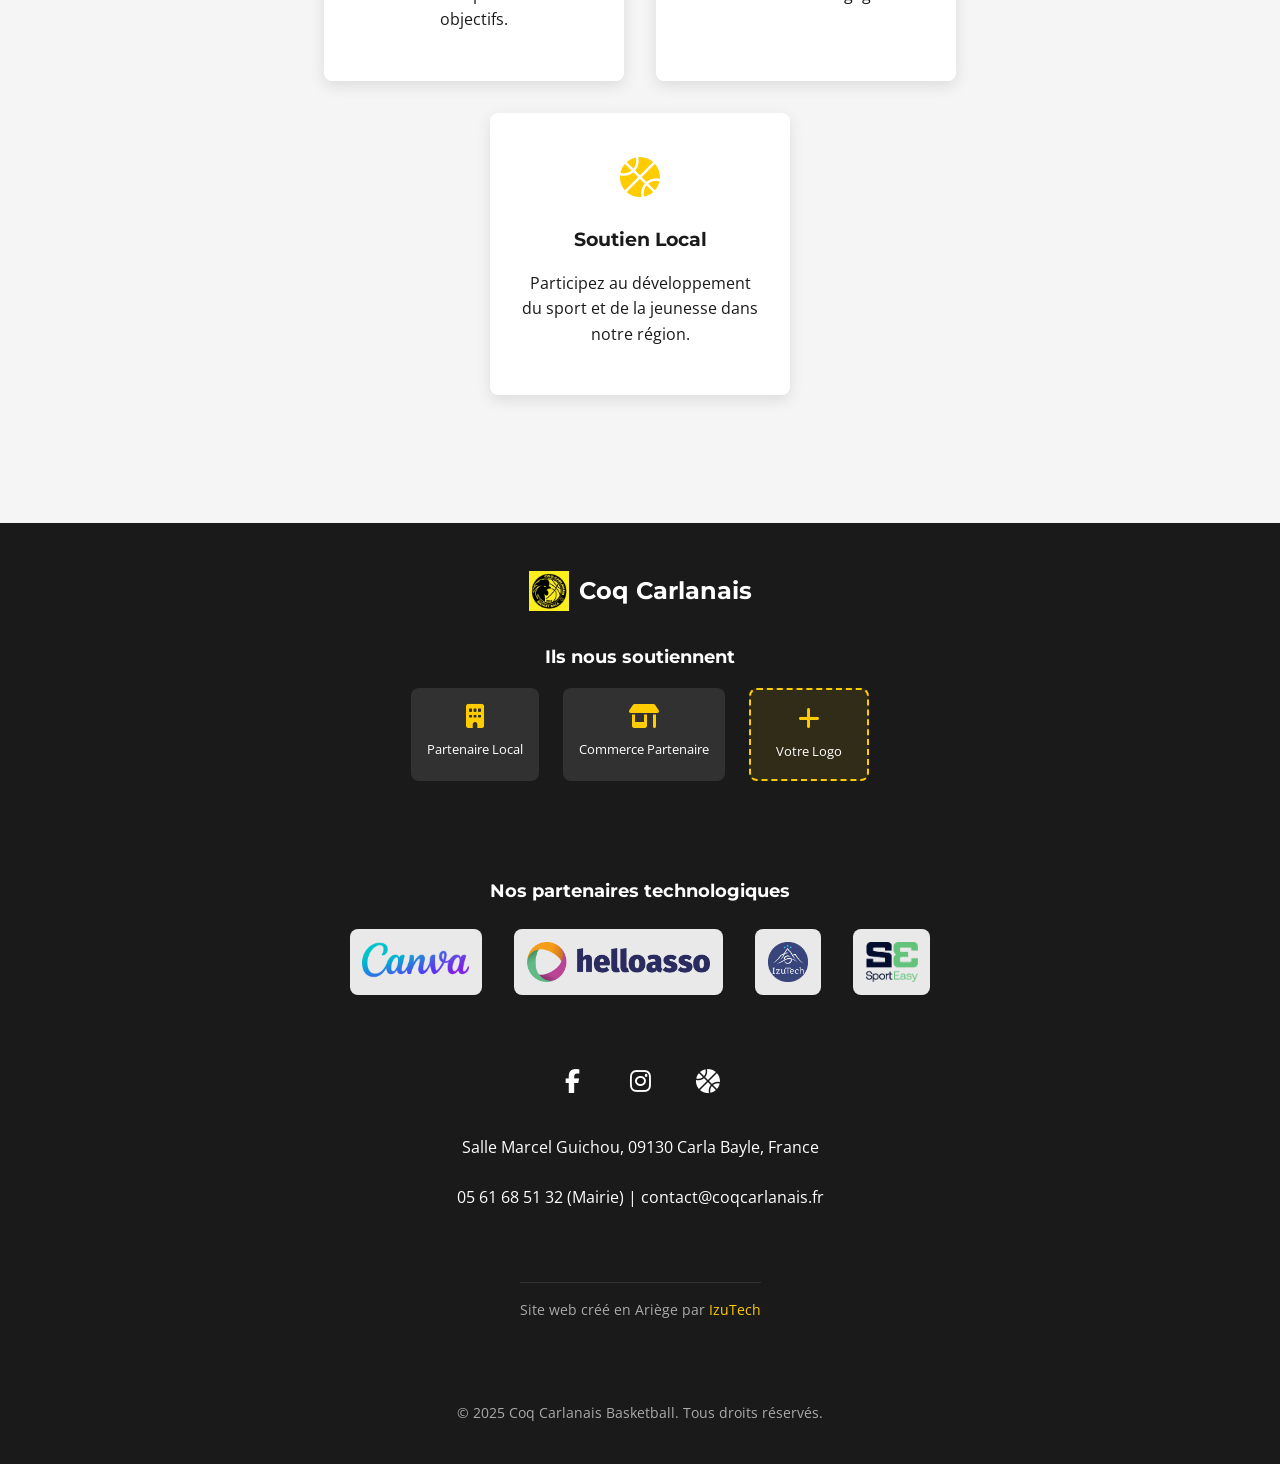
==== commit b4e8cac2: "Update index.html" ====
--- a/index.html
+++ b/index.html
@@ -23,2139 +23,8 @@
     <link href="https://fonts.googleapis.com/css2?family=Montserrat:wght@700&family=Open+Sans&display=swap" rel="stylesheet">
     <!-- Font Awesome pour les icônes -->
     <link rel="stylesheet" href="https://cdnjs.cloudflare.com/ajax/libs/font-awesome/6.4.0/css/all.min.css">
-    <style>
-            /* ===== CSS VARIABLES ===== */
-            :root {
-                --primary-black: #1A1A1A;
-                --vibrant-yellow: #FFCC00;
-                --hover-yellow: #FFEB3B;
-                --secondary-yellow: #FFC107;
-                --white: #FFFFFF;
-                --light-grey: #F5F5F5;
-                --bronze: #CD7F32;
-                --silver: #C0C0C0;
-                --gold: #FFD700;
-            }
-    
-            /* ===== RESET & BASE STYLES ===== */
-            * {
-                margin: 0;
-                padding: 0;
-                box-sizing: border-box;
-            }
-    
-            html {
-                scroll-behavior: smooth;
-            }
-    
-            body {
-                font-family: 'Open Sans', sans-serif;
-                font-weight: 400;
-                line-height: 1.6;
-                color: var(--primary-black);
-                background-color: var(--white);
-            }
-    
-            .container {
-                width: 90%;
-                max-width: 1200px;
-                margin: 0 auto;
-                padding: 0 15px;
-            }
-    
-            section {
-                padding: 5rem 0;
-            }
-    
-            /* ===== TYPOGRAPHY ===== */
-            h1, h2, h3, h4, h5, h6 {
-                font-family: 'Montserrat', sans-serif;
-                font-weight: 700;
-                margin-bottom: 1rem;
-            }
-    
-            h1 {
-                font-size: 2.5rem;
-            }
-    
-            h2 {
-                font-size: 2rem;
-                margin-bottom: 2rem;
-                text-align: center;
-            }
-    
-            p {
-                margin-bottom: 1rem;
-            }
-    
-            /* ===== ACCESSIBILITY ===== */
-            .skip-link {
-                position: absolute;
-                top: -40px;
-                left: 6px;
-                background: var(--vibrant-yellow);
-                color: var(--primary-black);
-                padding: 8px;
-                z-index: 1001;
-                text-decoration: none;
-                font-weight: 600;
-                border-radius: 4px;
-            }
-    
-            .skip-link:focus {
-                top: 6px;
-            }
-    
-            /* ===== NAVIGATION ===== */
-            .navbar {
-                position: fixed;
-                top: 0;
-                left: 0;
-                width: 100%;
-                background-color: var(--primary-black);
-                z-index: 1000;
-                box-shadow: 0 2px 10px rgba(0, 0, 0, 0.1);
-            }
-    
-            .nav-container {
-                display: flex;
-                justify-content: space-between;
-                align-items: center;
-                padding: 1rem 0;
-            }
-    
-            .logo {
-                color: var(--white);
-                font-family: 'Montserrat', sans-serif;
-                font-size: 1.5rem;
-                font-weight: 700;
-                text-decoration: none;
-                display: flex;
-                align-items: center;
-            }
-    
-            .logo-img {
-                height: 50px;
-                width: auto;
-                margin-right: 10px;
-            }
-    
-            .nav-menu {
-                display: flex;
-                list-style: none;
-            }
-    
-            .nav-item {
-                margin-left: 2rem;
-            }
-    
-            .nav-link {
-                color: var(--white);
-                text-decoration: none;
-                font-weight: 600;
-                transition: color 0.3s ease;
-                padding: 0.5rem 0;
-                position: relative;
-            }
-    
-            .nav-link:hover,
-            .nav-link:focus {
-                color: var(--vibrant-yellow);
-                outline: none;
-            }
-    
-            .nav-link:focus {
-                outline: 2px solid var(--vibrant-yellow);
-                outline-offset: 4px;
-            }
-    
-            .hamburger {
-                display: none;
-                cursor: pointer;
-                background: transparent;
-                border: none;
-                padding: 0.5rem;
-            }
-    
-            .bar {
-                display: block;
-                width: 25px;
-                height: 3px;
-                margin: 5px auto;
-                background-color: var(--white);
-                transition: all 0.3s ease;
-            }
-    
-            /* ===== BUTTONS ===== */
-            .btn {
-                display: inline-block;
-                padding: 0.8rem 1.8rem;
-                background-color: var(--vibrant-yellow);
-                color: var(--primary-black);
-                text-decoration: none;
-                border-radius: 4px;
-                font-weight: 600;
-                transition: all 0.3s ease;
-                border: none;
-                cursor: pointer;
-                font-family: 'Montserrat', sans-serif;
-                min-height: 44px;
-                text-align: center;
-            }
-    
-            .btn:hover,
-            .btn:focus {
-                background-color: var(--hover-yellow);
-                transform: translateY(-3px);
-                box-shadow: 0 4px 8px rgba(0, 0, 0, 0.2);
-                outline: none;
-            }
-    
-            .btn:focus {
-                outline: 2px solid var(--primary-black);
-                outline-offset: 2px;
-            }
-    
-            .btn:disabled {
-                background-color: #cccccc;
-                cursor: not-allowed;
-                transform: none;
-                box-shadow: none;
-            }
-    
-            .btn-group {
-                display: flex;
-                gap: 1rem;
-                justify-content: center;
-                flex-wrap: wrap;
-            }
-    
-            .btn-outline {
-                background: transparent;
-                border: 2px solid var(--vibrant-yellow);
-                color: var(--primary-black);
-            }
-    
-            .btn-outline:hover,
-            .btn-outline:focus {
-                background: var(--vibrant-yellow);
-            }
-    
-            .btn-primary {
-                background: var(--vibrant-yellow);
-                color: var(--primary-black);
-                font-weight: 600;
-                padding: 1rem 2rem;
-                position: relative;
-            }
-    
-            /* ===== HERO SECTION ===== */
-            .hero {
-                height: 100vh;
-                background: linear-gradient(rgba(26, 26, 26, 0.7), rgba(26, 26, 26, 0.7)), 
-                            url('https://images.unsplash.com/photo-1546519638-68e109498ffc?ixlib=rb-4.0.3&ixid=M3wxMjA3fDB8MHxwaG90by1wYWdlfHx8fGVufDB8fHx8fA%3D%3D&auto=format&fit=crop&w=1790&q=80') no-repeat center center/cover;
-                display: flex;
-                align-items: center;
-                justify-content: center;
-                text-align: center;
-                color: var(--white);
-            }
-    
-            .hero-content {
-                max-width: 800px;
-                padding: 0 20px;
-            }
-    
-            .hero h1 {
-                font-size: 3.5rem;
-                margin-bottom: 1rem;
-            }
-    
-            .hero p {
-                font-size: 1.5rem;
-                margin-bottom: 2rem;
-            }
-    
-            /* ===== ABOUT SECTION ===== */
-            .about {
-                background-color: var(--white);
-            }
-    
-            .about-content {
-                display: flex;
-                flex-direction: column;
-                align-items: center;
-                text-align: center;
-                max-width: 800px;
-                margin: 0 auto;
-            }
-    
-            .about-text {
-                margin-bottom: 3rem;
-            }
-    
-            /* ===== TEAMS SECTION ===== */
-            .teams {
-                background-color: var(--light-grey);
-            }
-    
-            .team-cards {
-                display: grid;
-                grid-template-columns: repeat(auto-fill, minmax(300px, 1fr));
-                gap: 2rem;
-            }
-    
-            .team-card {
-                background-color: var(--white);
-                border-radius: 8px;
-                overflow: hidden;
-                box-shadow: 0 5px 15px rgba(0, 0, 0, 0.1);
-                transition: transform 0.3s ease;
-            }
-    
-            .team-card:hover {
-                transform: translateY(-5px);
-            }
-    
-            .team-img {
-                width: 100%;
-                height: 200px;
-                object-fit: cover;
-            }
-    
-            .team-info {
-                padding: 1.5rem;
-            }
-    
-            .team-info h3 {
-                margin-bottom: 0.5rem;
-            }
-    
-            .team-info p {
-                margin-bottom: 1rem;
-            }
-    
-            .team-schedule {
-                background-color: var(--light-grey);
-                padding: 0.8rem;
-                border-radius: 4px;
-                margin-top: 1rem;
-                font-size: 0.9rem;
-            }
-    
-            /* ===== SCHEDULE SECTION ===== */
-            .schedule {
-                background-color: var(--white);
-            }
-            
-            .schedule-image-container {
-                position: relative;
-                max-width: 100%;
-                margin: 0 auto;
-                text-align: center;
-            }
-            
-            .schedule-image {
-                width: 100%;
-                height: auto;
-                border-radius: 12px;
-                box-shadow: 0 8px 25px rgba(0, 0, 0, 0.15);
-                transition: transform 0.3s ease, box-shadow 0.3s ease;
-                cursor: pointer;
-            }
-            
-            .schedule-image:hover {
-                transform: translateY(-5px);
-                box-shadow: 0 12px 35px rgba(0, 0, 0, 0.2);
-            }
-            
-            .schedule-image:active {
-                transform: scale(0.98);
-            }
-            
-            .image-zoom-hint {
-                display: none;
-                margin-top: 1rem;
-                padding: 0.8rem;
-                background-color: var(--light-grey);
-                border-radius: 6px;
-                font-size: 0.9rem;
-                color: #666;
-            }
-            
-            .image-zoom-hint i {
-                margin-right: 0.5rem;
-                color: var(--vibrant-yellow);
-            }
-            
-            /* Mobile-specific styles for full-width image */
-            @media screen and (max-width: 768px) {
-                .schedule {
-                    padding-left: 0;
-                    padding-right: 0;
-                }
-                
-                .schedule .container {
-                    width: 100%;
-                    max-width: 100%;
-                    padding: 0;
-                }
-                
-                .schedule-image-container {
-                    margin: 0;
-                    max-width: 100%;
-                    width: 100%;
-                }
-                
-                .schedule-image {
-                    width: 100%;
-                    border-radius: 0;
-                    box-shadow: none;
-                }
-                
-                .image-zoom-hint {
-                    display: block;
-                    margin: 1rem 15px 0;
-                }
-                
-                h2 {
-                    padding: 0 15px;
-                }
-            }
-            
-            /* For very small screens, ensure maximum readability */
-            @media screen and (max-width: 480px) {
-                .schedule-image-container {
-                    margin: 0 -10px;
-                }
-                
-                .image-zoom-hint {
-                    font-size: 0.8rem;
-                    padding: 0.6rem;
-                }
-            }
-    
-    
-            /* ===== FACEBOOK SECTION ===== */
-            .facebook {
-                background-color: var(--light-grey);
-            }
-    
-            .facebook-content {
-                text-align: center;
-                max-width: 600px;
-                margin: 0 auto;
-            }
-    
-            .facebook-icon {
-                font-size: 3rem;
-                color: #1877F2;
-                margin-bottom: 1.5rem;
-            }
-    
-            /* ===== CONTACT SECTION ===== */
-            .contact {
-                background-color: var(--white);
-            }
-    
-            .contact-intro {
-                text-align: center;
-                max-width: 700px;
-                margin: 0 auto 3rem;
-                font-size: 1.1rem;
-                line-height: 1.6;
-            }
-    
-            .contact-container {
-                display: grid;
-                grid-template-columns: 1fr 1.5fr;
-                gap: 3rem;
-                align-items: start;
-            }
-    
-            .contact-info {
-                display: flex;
-                flex-direction: column;
-                gap: 1.5rem;
-            }
-    
-            .contact-card {
-                background: var(--white);
-                border-radius: 10px;
-                box-shadow: 0 5px 15px rgba(0, 0, 0, 0.08);
-                overflow: hidden;
-                transition: transform 0.3s ease, box-shadow 0.3s ease;
-            }
-    
-            .contact-card:hover {
-                transform: translateY(-5px);
-                box-shadow: 0 10px 25px rgba(0, 0, 0, 0.12);
-            }
-    
-            .contact-card-header {
-                display: flex;
-                align-items: center;
-                gap: 1rem;
-                padding: 1.5rem 1.5rem 0;
-            }
-    
-            .contact-card-header .contact-icon {
-                color: var(--vibrant-yellow);
-                font-size: 1.5rem;
-                width: 40px;
-                height: 40px;
-                display: flex;
-                align-items: center;
-                justify-content: center;
-                background: rgba(255, 204, 0, 0.1);
-                border-radius: 50%;
-            }
-    
-            .contact-card-header h3 {
-                margin: 0;
-                font-size: 1.2rem;
-            }
-    
-            .contact-card-body {
-                padding: 1rem 1.5rem 1.5rem;
-            }
-    
-            .contact-card-body p {
-                margin-bottom: 1rem;
-            }
-    
-            .highlight-text {
-                color: var(--vibrant-yellow);
-                font-weight: 600;
-                margin-top: 0.5rem;
-            }
-    
-            .contact-note {
-                font-size: 0.9rem;
-                color: #666;
-                margin-top: 0.5rem;
-            }
-    
-            .contact-form-container {
-                background: var(--white);
-                border-radius: 10px;
-                box-shadow: 0 5px 15px rgba(0, 0, 0, 0.08);
-                padding: 2rem;
-            }
-    
-            .form-header {
-                margin-bottom: 2rem;
-                text-align: center;
-            }
-    
-            .form-header h3 {
-                color: var(--primary-black);
-                margin-bottom: 0.5rem;
-            }
-    
-            .form-section {
-                margin-bottom: 2rem;
-                padding-bottom: 1.5rem;
-                border-bottom: 1px solid #eee;
-            }
-    
-            .form-section:last-of-type {
-                border-bottom: none;
-                margin-bottom: 1rem;
-            }
-    
-            .form-section h4 {
-                color: var(--primary-black);
-                margin-bottom: 1.2rem;
-                font-size: 1.1rem;
-                display: flex;
-                align-items: center;
-            }
-    
-            .form-section h4:before {
-                content: "";
-                display: inline-block;
-                width: 4px;
-                height: 18px;
-                background: var(--vibrant-yellow);
-                margin-right: 10px;
-                border-radius: 2px;
-            }
-    
-            .form-group label {
-                display: block;
-                margin-bottom: 0.5rem;
-                font-weight: 600;
-                color: var(--primary-black);
-            }
-    
-            .form-control {
-                width: 100%;
-                padding: 0.8rem 1rem;
-                border: 1px solid #ddd;
-                border-radius: 6px;
-                font-family: 'Open Sans', sans-serif;
-                font-size: 1rem;
-                transition: all 0.3s ease;
-                min-height: 44px;
-            }
-    
-            .form-control:focus {
-                outline: none;
-                border-color: var(--vibrant-yellow);
-                box-shadow: 0 0 0 3px rgba(255, 204, 0, 0.2);
-            }
-    
-            .form-control.error {
-                border-color: #dc3545;
-                box-shadow: 0 0 0 3px rgba(220, 53, 69, 0.1);
-            }
-    
-            .error-message {
-                color: #dc3545;
-                font-size: 0.875rem;
-                margin-top: 0.25rem;
-                display: none;
-            }
-    
-            .form-row {
-                display: flex;
-                gap: 1rem;
-            }
-    
-            .form-row .form-group {
-                flex: 1;
-            }
-    
-            #contact-form-message {
-                display: none;
-                margin-top: 1.5rem;
-                padding: 1rem;
-                border-radius: 4px;
-                text-align: center;
-                font-weight: 600;
-            }
-    
-            #contact-form-message.success {
-                background-color: #d4edda;
-                border: 1px solid #c3e6cb;
-                color: #155724;
-            }
-    
-            #contact-form-message.error {
-                background-color: #f8d7da;
-                border: 1px solid #f5c6cb;
-                color: #721c24;
-            }
-            /* ===== TABLEAU DE COMPARAISON SPONSORSHIP ===== */
-            .sponsorship-comparison {
-                margin: 3rem 0;
-                overflow-x: auto;
-            }
-            
-            .comparison-table {
-                width: 100%;
-                border-collapse: collapse;
-                background: var(--white);
-                border-radius: 12px;
-                box-shadow: 0 8px 25px rgba(0, 0, 0, 0.1);
-                overflow: hidden;
-            }
-            
-            .comparison-table th,
-            .comparison-table td {
-                padding: 1.2rem 1rem;
-                text-align: center;
-                border-bottom: 1px solid #f0f0f0;
-            }
-            
-            .comparison-table thead th {
-                background: var(--primary-black);
-                color: var(--white);
-                font-weight: 700;
-                font-size: 1.1rem;
-                padding: 1.5rem 1rem;
-            }
-            
-            .comparison-table thead th:first-child {
-                background: transparent;
-                color: var(--primary-black);
-                text-align: left;
-                font-size: 1rem;
-                font-weight: 600;
-            }
-            
-            .comparison-table .tier-header {
-                padding: 0;
-            }
-            
-            .tier-name {
-                font-size: 1.2rem;
-                font-weight: 700;
-                margin-bottom: 0.3rem;
-            }
-            
-            .tier-price {
-                font-size: 1.1rem;
-                font-weight: 600;
-                opacity: 0.9;
-            }
-            
-            .tier-bronze .tier-name { color: var(--bronze); }
-            .tier-silver .tier-name { color: var(--silver); }
-            .tier-gold .tier-name { color: var(--gold); }
-            
-            /* Checkmark styling */
-            .checkmark {
-                color: #28a745;
-                font-size: 1.2rem;
-                font-weight: bold;
-            }
-            
-            .checkmark::before {
-                content: "✓";
-            }
-            
-            .empty-cell {
-                color: #ccc;
-                font-size: 1.2rem;
-            }
-            
-            .empty-cell::before {
-                content: "—";
-            }
-            
-            /* Feature rows styling */
-            .comparison-table tbody th {
-                text-align: left;
-                font-weight: 500;
-                color: var(--primary-black);
-                padding-left: 1.5rem;
-                font-size: 0.95rem;
-            }
-            
-            /* Hover effects */
-            .comparison-table tbody tr:hover {
-                background: rgba(255, 204, 0, 0.05);
-            }
-            
-            /* Responsive design */
-            @media screen and (max-width: 768px) {
-                .comparison-table {
-                    font-size: 0.9rem;
-                    min-width: 600px;
-                }
-                
-                .comparison-table th,
-                .comparison-table td {
-                    padding: 1rem 0.5rem;
-                }
-                
-                .comparison-table tbody th {
-                    padding-left: 1rem;
-                    font-size: 0.85rem;
-                }
-                
-                .tier-name {
-                    font-size: 1rem;
-                }
-                
-                .tier-price {
-                    font-size: 0.9rem;
-                }
-            }
-            
-            @media screen and (max-width: 480px) {
-                .sponsorship-comparison {
-                    margin-left: -15px;
-                    margin-right: -15px;
-                }
-            }
-            /* ===== SPONSORS SECTION ===== */
-            .sponsors {
-                background-color: var(--light-grey);
-            }
-    
-            .sponsors-content {
-                text-align: center;
-                max-width: 800px;
-                margin: 0 auto;
-            }
-    
-            .sponsor-text {
-                margin-bottom: 2rem;
-            }
-    
-            .sponsorship-intro {
-                text-align: center;
-                margin-bottom: 3rem;
-                max-width: 800px;
-                margin-left: auto;
-                margin-right: auto;
-            }
-    
-            .sponsor-cards {
-                display: flex;
-                justify-content: center;
-                flex-wrap: wrap;
-                gap: 2rem;
-                margin-top: 2rem;
-            }
-    
-            .sponsor-card {
-                background-color: var(--white);
-                border-radius: 8px;
-                padding: 2rem;
-                box-shadow: 0 5px 15px rgba(0, 0, 0, 0.1);
-                text-align: center;
-                transition: transform 0.3s ease;
-                max-width: 300px;
-            }
-    
-            .sponsor-card:hover {
-                transform: translateY(-5px);
-            }
-    
-            .sponsor-icon {
-                font-size: 2.5rem;
-                color: var(--vibrant-yellow);
-                margin-bottom: 1rem;
-            }
-    
-            .sponsor-card h3 {
-                margin-bottom: 1rem;
-            }
-    
-            /* ===== DONATION SECTION ===== */
-            .donation-section {
-                background-color: var(--white);
-                border-radius: 10px;
-                padding: 3rem;
-                box-shadow: 0 5px 15px rgba(0, 0, 0, 0.1);
-                margin-top: 3rem;
-            }
-    
-            .donation-form {
-                max-width: 600px;
-                margin: 0 auto;
-            }
-    
-            .tier-options {
-                display: flex;
-                flex-wrap: wrap;
-                gap: 0.5rem;
-                margin-bottom: 1.5rem;
-            }
-    
-            .tier-option {
-                flex: 1;
-                min-width: 120px;
-            }
-    
-            .tier-option input[type="radio"] {
-                display: none;
-            }
-    
-            .tier-option label {
-                display: block;
-                padding: 0.8rem 1rem;
-                background-color: var(--light-grey);
-                border: 2px solid transparent;
-                border-radius: 4px;
-                text-align: center;
-                cursor: pointer;
-                transition: all 0.3s ease;
-                min-height: 44px;
-                display: flex;
-                align-items: center;
-                justify-content: center;
-            }
-    
-            .tier-option input[type="radio"]:checked + label {
-                background-color: var(--vibrant-yellow);
-                border-color: var(--secondary-yellow);
-                font-weight: bold;
-            }
-    
-            .tier-option label:focus {
-                outline: 2px solid var(--vibrant-yellow);
-                outline-offset: 2px;
-            }
-    
-            .custom-amount {
-                display: flex;
-                gap: 0.5rem;
-            }
-    
-            .custom-amount .form-control {
-                flex: 1;
-            }
-    
-            .donation-summary {
-                background-color: var(--light-grey);
-                padding: 1.5rem;
-                border-radius: 8px;
-                margin-top: 1.5rem;
-            }
-    
-            .donation-summary h3 {
-                margin-bottom: 1rem;
-                color: var(--vibrant-yellow);
-            }
-    
-            .summary-item {
-                display: flex;
-                justify-content: space-between;
-                margin-bottom: 0.5rem;
-            }
-    
-            .total-amount {
-                font-weight: bold;
-                font-size: 1.2rem;
-                border-top: 1px solid #ddd;
-                padding-top: 0.5rem;
-                margin-top: 0.5rem;
-            }
-    
-            #form-message {
-                display: none;
-                margin-top: 1.5rem;
-                padding: 1rem;
-                border-radius: 4px;
-                text-align: center;
-                font-weight: 600;
-            }
-    
-            #form-message.success {
-                background-color: #d4edda;
-                border: 1px solid #c3e6cb;
-                color: #155724;
-            }
-    
-            #form-message.error {
-                background-color: #f8d7da;
-                border: 1px solid #f5c6cb;
-                color: #721c24;
-            }
-    
-            /* ===== PRICING SECTION ===== */
-            .pricing {
-                background-color: var(--light-grey);
-            }
-    
-            .pricing-intro {
-                text-align: center;
-                max-width: 800px;
-                margin: 0 auto 3rem;
-                font-size: 1.1rem;
-                line-height: 1.6;
-            }
-    
-            .pricing-table-container {
-                margin: 2rem 0;
-                overflow-x: auto;
-                box-shadow: 0 5px 15px rgba(0, 0, 0, 0.08);
-                border-radius: 10px;
-                max-width: 600px;
-                margin-left: auto;
-                margin-right: auto;
-            }
-            
-            .pricing-table {
-                width: 100%;
-                border-collapse: collapse;
-                background-color: var(--white);
-                border-radius: 10px;
-                overflow: hidden;
-            }
-            
-            .pricing-table th {
-                background-color: var(--vibrant-yellow);
-                color: var(--primary-black);
-                padding: 1.2rem 1rem;
-                text-align: left;
-                font-weight: 700;
-                font-size: 1.1rem;
-            }
-            
-            .pricing-table th:last-child {
-                text-align: right;
-            }
-            
-            .pricing-table td {
-                padding: 1.2rem 1rem;
-                border-bottom: 1px solid #eee;
-            }
-            
-            .pricing-table tbody tr {
-                transition: background-color 0.3s ease;
-            }
-            
-            .pricing-table tbody tr:hover {
-                background-color: rgba(255, 204, 0, 0.05);
-            }
-            
-            .pricing-table tbody tr:last-child td {
-                border-bottom: none;
-            }
-            
-            .pricing-table td:first-child {
-                font-weight: 600;
-                color: var(--primary-black);
-            }
-            
-            .pricing-table td:last-child {
-                font-weight: 700;
-                color: var(--primary-black);
-                font-size: 1.2rem;
-                text-align: right;
-            }
-    
-            .pricing-notes {
-                background: var(--white);
-                border-radius: 10px;
-                padding: 2rem;
-                box-shadow: 0 5px 15px rgba(0, 0, 0, 0.1);
-                margin-top: 2rem;
-            }
-    
-            .notes-list {
-                list-style: none;
-            }
-    
-            .notes-list li {
-                padding: 0.5rem 0;
-                display: flex;
-                align-items: flex-start;
-            }
-    
-            .notes-list i {
-                margin-right: 10px;
-                color: var(--vibrant-yellow);
-                margin-top: 0.3rem;
-            }
-    
-            .payment-options {
-                display: flex;
-                justify-content: center;
-                flex-wrap: wrap;
-                gap: 1rem;
-                margin-top: 2rem;
-            }
-    
-            /* ===== TAX BENEFIT SECTION ===== */
-            .tax-benefit-box {
-                background: linear-gradient(135deg, #fff9e6 0%, #fffbef 100%);
-                border-left: 4px solid var(--vibrant-yellow);
-                padding: 1.5rem;
-                border-radius: 0 8px 8px 0;
-                margin: 2rem 0;
-            }
-            
-            .tax-benefit-box h4 {
-                color: var(--primary-black);
-                margin-bottom: 0.75rem;
-            }
-            
-            .tax-example {
-                background-color: rgba(255, 204, 0, 0.1);
-                padding: 1rem;
-                border-radius: 6px;
-                margin-top: 1rem;
-                text-align: center;
-            }
-    
-            /* ===== HIGHLIGHTS SECTION ===== */
-            .highlights-section {
-                background-color: var(--white);
-                padding: 4rem 0;
-            }
-            
-            .highlights-gallery {
-                display: grid;
-                grid-template-columns: repeat(auto-fit, minmax(300px, 1fr));
-                gap: 2rem;
-                margin-top: 2rem;
-            }
-            
-            .highlight-card {
-                background: var(--white);
-                border-radius: 10px;
-                overflow: hidden;
-                box-shadow: 0 5px 15px rgba(0, 0, 0, 0.08);
-                transition: transform 0.3s ease;
-            }
-            
-            .highlight-card:hover {
-                transform: translateY(-5px);
-            }
-            
-            .highlight-img {
-                width: 100%;
-                height: 200px;
-                object-fit: cover;
-                display: block;
-            }
-            
-            .highlight-content {
-                padding: 1.5rem;
-            }
-            
-            .highlight-content h3 {
-                color: var(--vibrant-yellow);
-                margin-bottom: 0.5rem;
-            }
-    
-            /* ===== IMPACT STATEMENT ===== */
-            .impact-statement {
-                background: var(--white);
-                border-radius: 15px;
-                padding: 3rem;
-                margin: 3rem 0;
-                box-shadow: 0 10px 30px rgba(0, 0, 0, 0.1);
-                border: 2px solid var(--vibrant-yellow);
-            }
-            
-            .impact-statement h3 {
-                text-align: center;
-                color: var(--primary-black);
-                margin-bottom: 2.5rem;
-                font-size: 2rem;
-            }
-            /* ===== IMPACT CONDENSÉ POUR SUBVENTIONS ===== */
-            .impact-condensed {
-                background: linear-gradient(135deg, #fff9e6 0%, #fffbef 100%);
-                border: 2px solid var(--vibrant-yellow);
-                border-radius: 15px;
-                padding: 2.5rem;
-                margin: 2rem 0;
-                box-shadow: 0 8px 25px rgba(0, 0, 0, 0.1);
-            }
-            
-            .impact-condensed h3 {
-                color: var(--primary-black);
-                text-align: center;
-                margin-bottom: 1.5rem;
-                font-size: 1.5rem;
-            }
-            
-            .impact-highlights {
-                display: grid;
-                grid-template-columns: repeat(auto-fit, minmax(250px, 1fr));
-                gap: 1rem;
-                margin-bottom: 1.5rem;
-            }
-            
-            .impact-highlight {
-                display: flex;
-                align-items: flex-start;
-                gap: 0.8rem;
-                padding: 0.8rem;
-            }
-            
-            .impact-highlight i {
-                color: var(--vibrant-yellow);
-                font-size: 1.2rem;
-                margin-top: 0.2rem;
-                flex-shrink: 0;
-            }
-            
-            .impact-highlight strong {
-                color: var(--primary-black);
-                display: block;
-                margin-bottom: 0.3rem;
-            }
-            
-            .impact-highlight span {
-                font-size: 0.9rem;
-                color: #666;
-                line-height: 1.4;
-            }
-            
-            .impact-stats-condensed {
-                display: grid;
-                grid-template-columns: repeat(auto-fit, minmax(120px, 1fr));
-                gap: 1rem;
-                background: var(--white);
-                padding: 1.5rem;
-                border-radius: 10px;
-                margin: 1.5rem 0;
-                border: 1px solid rgba(255, 204, 0, 0.3);
-            }
-            
-            .impact-stat {
-                text-align: center;
-            }
-            
-            .stat-number {
-                font-size: 1.8rem;
-                font-weight: 800;
-                color: var(--vibrant-yellow);
-                margin-bottom: 0.3rem;
-            }
-            
-            .stat-label {
-                font-size: 0.8rem;
-                font-weight: 600;
-                color: var(--primary-black);
-                text-transform: uppercase;
-            }
-            
-            .impact-cta-condensed {
-                text-align: center;
-                padding-top: 1.5rem;
-                border-top: 1px solid rgba(255, 204, 0, 0.3);
-            }
-            
-            .impact-cta-condensed p {
-                font-size: 1.1rem;
-                margin-bottom: 1.5rem;
-                color: var(--primary-black);
-            }
-            
-            @media screen and (max-width: 768px) {
-                .impact-condensed {
-                    padding: 2rem 1.5rem;
-                }
-                
-                .impact-highlights {
-                    grid-template-columns: 1fr;
-                }
-                
-                .impact-stats-condensed {
-                    grid-template-columns: repeat(2, 1fr);
-                }
-            }
-            
-            .impact-stats {
-                display: grid;
-                grid-template-columns: repeat(auto-fit, minmax(150px, 1fr));
-                gap: 2rem;
-                margin: 3rem 0;
-                padding: 2rem;
-                background: linear-gradient(135deg, var(--vibrant-yellow) 0%, var(--secondary-yellow) 100%);
-                border-radius: 10px;
-                text-align: center;
-            }
-            
-           .stat-item {
-                color: var(--primary-black);
-                min-width: 0; /* This prevents text overflow */
-            }
-            
-            .stat-number {
-                font-size: 2.5rem;
-                font-weight: 800;
-                margin-bottom: 0.5rem;
-                word-break: keep-all;
-            }
-            
-            .stat-label {
-                font-size: 0.9rem;
-                font-weight: 600;
-                text-transform: uppercase;
-                letter-spacing: 0.5px;
-                word-wrap: break-word; 
-                hyphens: auto; 
-            }
-            
-            .impact-cta {
-                text-align: center;
-                padding-top: 2rem;
-                border-top: 2px solid var(--light-grey);
-            }
-            
-            .impact-cta p {
-                font-size: 1.1rem;
-                margin-bottom: 2rem;
-                max-width: 800px;
-                margin-left: auto;
-                margin-right: auto;
-            }
-    
-            /* ===== HALLOWEEN SECTION ===== */
-            .halloween {
-                background: linear-gradient(135deg, #1A1A1A 0%, #2D1B00 100%);
-                color: var(--white);
-                padding: 5rem 0;
-                position: relative;
-                overflow: hidden;
-            }
-            
-            .halloween:before {
-                content: "";
-                position: absolute;
-                top: 0;
-                left: 0;
-                right: 0;
-                bottom: 0;
-                background-image: 
-                    radial-gradient(circle at 20% 30%, rgba(255, 204, 0, 0.1) 0%, transparent 20%),
-                    radial-gradient(circle at 80% 70%, rgba(255, 204, 0, 0.1) 0%, transparent 20%);
-                pointer-events: none;
-            }
-            
-            .halloween-title {
-                font-size: 3rem;
-                text-align: center;
-                margin-bottom: 0.5rem;
-                color: var(--vibrant-yellow);
-                text-shadow: 0 0 10px rgba(255, 204, 0, 0.5);
-                position: relative;
-                display: inline-block;
-                left: 50%;
-                transform: translateX(-50%);
-            }
-            
-            .halloween-title:after {
-                content: "";
-                display: block;
-                width: 100px;
-                height: 3px;
-                background: var(--vibrant-yellow);
-                margin: 1rem auto;
-            }
-            
-            .halloween-subtitle {
-                text-align: center;
-                font-size: 1.2rem;
-                margin-bottom: 2rem;
-                color: #ddd;
-            }
-            
-            .halloween-content {
-                display: grid;
-                grid-template-columns: 1fr 1fr;
-                gap: 3rem;
-                align-items: center;
-            }
-            
-            .halloween-image {
-                text-align: center;
-            }
-            
-            .halloween-image img {
-                max-width: 100%;
-                height: auto;
-                border-radius: 10px;
-                box-shadow: 0 10px 30px rgba(0, 0, 0, 0.3);
-                transition: transform 0.3s ease;
-            }
-            
-            .halloween-image img:hover {
-                transform: translateY(-5px);
-            }
-            
-            .halloween-details {
-                display: flex;
-                flex-direction: column;
-                gap: 2rem;
-            }
-            
-            .halloween-date {
-                display: flex;
-                align-items: center;
-                gap: 1.5rem;
-                padding: 1.5rem;
-                background: rgba(255, 204, 0, 0.1);
-                border-radius: 10px;
-                border-left: 4px solid var(--vibrant-yellow);
-            }
-            
-            .date-icon {
-                font-size: 2rem;
-                color: var(--vibrant-yellow);
-            }
-            
-            .date-info h3 {
-                margin-bottom: 0.5rem;
-                color: var(--vibrant-yellow);
-            }
-            
-            .date-info p {
-                margin: 0;
-                color: #ddd;
-            }
-            
-            .halloween-activities h3 {
-                color: var(--vibrant-yellow);
-                margin-bottom: 1rem;
-            }
-            
-            .halloween-activities ul {
-                list-style: none;
-                padding: 0;
-            }
-            
-            .halloween-activities li {
-                display: flex;
-                align-items: center;
-                gap: 1rem;
-                padding: 0.8rem 0;
-                border-bottom: 1px solid rgba(255, 255, 255, 0.1);
-            }
-            
-            .halloween-activities li:last-child {
-                border-bottom: none;
-            }
-            
-            .halloween-activities i {
-                color: var(--vibrant-yellow);
-                font-size: 1.2rem;
-                width: 24px;
-                text-align: center;
-            }
-            
-            .halloween-cta {
-                text-align: center;
-                padding-top: 1rem;
-            }
-            
-            .halloween-btn {
-                background-color: var(--vibrant-yellow);
-                color: var(--primary-black);
-                font-weight: bold;
-                font-size: 1.1rem;
-                padding: 1rem 2rem;
-                margin-bottom: 1rem;
-                box-shadow: 0 4px 15px rgba(255, 204, 0, 0.3);
-            }
-            
-            .halloween-btn:hover {
-                background-color: var(--hover-yellow);
-                transform: translateY(-3px);
-                box-shadow: 0 6px 20px rgba(255, 204, 0, 0.4);
-            }
-            
-            .halloween-note {
-                font-size: 0.9rem;
-                color: #aaa;
-                font-style: italic;
-                margin-bottom: 0.5rem;
-            }
-            
-            .halloween-rsvp-note {
-                font-size: 0.9rem;
-                color: #ddd;
-            }
-    
-            /* ===== HALLOWEEN COUNTER ===== */
-            .halloween-counter-simplified {
-                text-align: center;
-                margin-bottom: 3rem;
-                padding: 2.5rem;
-                background: linear-gradient(135deg, rgba(255, 204, 0, 0.15) 0%, rgba(255, 204, 0, 0.05) 100%);
-                border-radius: 20px;
-                border: 2px solid var(--vibrant-yellow);
-                max-width: 500px;
-                margin-left: auto;
-                margin-right: auto;
-                backdrop-filter: blur(10px);
-            }
-            
-            .counter-main {
-                margin-bottom: 2rem;
-            }
-            
-            .counter-total {
-                font-size: 3.5rem;
-                font-weight: bold;
-                color: var(--vibrant-yellow);
-                line-height: 1;
-                margin-bottom: 0.5rem;
-                text-shadow: 0 0 10px rgba(255, 204, 0, 0.3);
-            }
-            
-            .counter-label {
-                font-size: 1.2rem;
-                color: var(--white);
-                font-weight: 500;
-            }
-            
-            .counter-breakdown-simple {
-                display: flex;
-                justify-content: center;
-                gap: 3rem;
-                margin: 2rem 0;
-            }
-            
-            .breakdown-simple-item {
-                text-align: center;
-                flex: 0 0 auto;
-            }
-            
-            .breakdown-simple-number {
-                font-size: 2.2rem;
-                font-weight: bold;
-                color: var(--vibrant-yellow);
-                line-height: 1;
-                margin-bottom: 0.5rem;
-                text-shadow: 0 0 8px rgba(255, 204, 0, 0.2);
-            }
-            
-            .breakdown-simple-label {
-                font-size: 1rem;
-                color: var(--white);
-                font-weight: 500;
-                text-transform: uppercase;
-                letter-spacing: 0.5px;
-            }
-            
-            .counter-cta {
-                margin-top: 1.5rem;
-                padding-top: 1.5rem;
-                border-top: 1px solid rgba(255, 204, 0, 0.3);
-            }
-            
-            .counter-cta p {
-                margin-bottom: 1rem;
-                color: var(--white);
-                font-weight: 600;
-                font-size: 1.1rem;
-            }
-    
-            /* ===== CURRENT SPONSORS SHOWCASE ===== */
-            .current-sponsors-showcase {
-                background: linear-gradient(135deg, #f8f9fa 0%, #e9ecef 100%);
-                padding: 3rem 2rem;
-                border-radius: 15px;
-                margin: 3rem 0;
-                text-align: center;
-            }
-            
-            .current-sponsors-showcase h3 {
-                color: var(--primary-black);
-                margin-bottom: 1rem;
-            }
-            
-            .current-sponsors-showcase > p {
-                color: #666;
-                margin-bottom: 2rem;
-            }
-            
-            .sponsors-grid {
-                display: grid;
-                grid-template-columns: repeat(auto-fit, minmax(300px, 1fr));
-                gap: 3rem;
-                max-width: 1000px;
-                margin: 0 auto;
-                justify-items: center;
-                align-items: start;
-            }
-            
-            .sponsor-logo {
-                text-align: center;
-                padding: 1rem;
-            }
-            
-            .logo-placeholder {
-                background: var(--white);
-                padding: 2rem 1rem;
-                border-radius: 10px;
-                box-shadow: 0 5px 15px rgba(0, 0, 0, 0.1);
-                margin-bottom: 1rem;
-                transition: transform 0.3s ease;
-                border: 2px solid transparent;
-            }
-            
-            .sponsor-logo:hover .logo-placeholder {
-                transform: translateY(-5px);
-            }
-            
-            .available-spot {
-                border: 2px dashed var(--vibrant-yellow) !important;
-                background: rgba(255, 204, 0, 0.05);
-            }
-            
-            .logo-placeholder i {
-                font-size: 2.5rem;
-                color: var(--vibrant-yellow);
-                margin-bottom: 0.5rem;
-                display: block;
-            }
-            
-            .logo-placeholder span {
-                font-weight: 600;
-                color: var(--primary-black);
-            }
-            
-            .sponsor-logo p {
-                font-size: 0.9rem;
-                color: #666;
-                margin: 0;
-            }
-            
-            .available p {
-                color: var(--vibrant-yellow);
-                font-weight: 600;
-            }
-    
-            /* ===== SPONSOR TIER SECTIONS ===== */
-            .sponsor-tier-section {
-                margin-bottom: 3rem;
-                padding-bottom: 2rem;
-                border-bottom: 1px solid rgba(255, 204, 0, 0.2);
-            }
-            
-            .sponsor-tier-section:last-child {
-                border-bottom: none;
-                margin-bottom: 0;
-            }
-            
-            .tier-title {
-                text-align: center;
-                margin: 0 auto 1.5rem auto;
-                font-size: 1.5rem;
-                padding: 0.8rem 1.5rem;
-                border-radius: 8px;
-                display: inline-flex;
-                align-items: center;
-                gap: 0.8rem;
-                justify-content: center;
-            }
-            
-            .gold-tier {
-                background: linear-gradient(135deg, rgba(255, 215, 0, 0.15) 0%, rgba(255, 215, 0, 0.05) 100%);
-                border: 2px solid var(--gold);
-                color: var(--gold);
-            }
-            
-            .silver-tier {
-                background: linear-gradient(135deg, rgba(136, 136, 136, 0.15) 0%, rgba(136, 136, 136, 0.05) 100%);
-                border: 2px solid #888888;
-                color: #666666;
-            }
-            
-            .bronze-tier {
-                background: linear-gradient(135deg, rgba(205, 127, 50, 0.15) 0%, rgba(205, 127, 50, 0.05) 100%);
-                border: 2px solid var(--bronze);
-                color: var(--bronze);
-            }
-            
-            .sponsor-name {
-                font-weight: 600;
-                color: var(--primary-black);
-                margin-bottom: 0.3rem !important;
-                font-size: 1rem;
-            }
-            
-            .tier-label {
-                font-size: 0.8rem;
-                color: #666;
-                margin: 0 !important;
-                font-weight: 500;
-            }
-            
-            .sponsor-logo-img {
-                max-width: 300px;
-                max-height: 160px;
-                width: auto;
-                height: auto;
-                display: block;
-                margin: 0 auto 1rem;
-                transition: transform 0.3s ease;
-            }
-            
-            .sponsor-logo:hover .sponsor-logo-img {
-                transform: scale(1.05);
-            }
-            /* ===== SPONSOR TIER COLOR CODING ===== */
-            .sponsor-logo[data-category="bronze"] .sponsor-name,
-            .sponsor-logo[data-category="bronze"] .tier-label {
-                color: var(--bronze);
-                font-weight: 600;
-            }
-            
-            .sponsor-logo[data-category="silver"] .sponsor-name,
-            .sponsor-logo[data-category="silver"] .tier-label {
-                color: #666666; /* Darker silver for better contrast */
-                font-weight: 600;
-            }
-            
-            .sponsor-logo[data-category="gold"] .sponsor-name,
-            .sponsor-logo[data-category="gold"] .tier-label {
-                color: var(--gold);
-                font-weight: 600;
-            }
-        
-            @media screen and (max-width: 768px) {
-                .sponsors-grid {
-                    grid-template-columns: repeat(auto-fit, minmax(150px, 1fr));
-                    gap: 1.5rem;
-                }
-            }
-    
-            /* ===== FOOTER ===== */
-            footer {
-                background-color: var(--primary-black);
-                color: var(--white);
-                padding: 3rem 0 1.5rem;
-            }
-    
-            .footer-content {
-                display: flex;
-                flex-direction: column;
-                align-items: center;
-                gap: 2rem;
-                text-align: center;
-            }
-    
-            .footer-logo {
-                display: flex;
-                align-items: center;
-                color: var(--white);
-                font-family: 'Montserrat', sans-serif;
-                font-size: 1.5rem;
-                font-weight: 700;
-                text-decoration: none;
-            }
-    
-            .footer-logo-img {
-                height: 40px;
-                width: auto;
-                margin-right: 10px;
-            }
-    
-            .social-icons {
-                display: flex;
-                gap: 1.5rem;
-            }
-    
-            .social-icon {
-                color: var(--white);
-                font-size: 1.5rem;
-                transition: color 0.3s ease;
-                display: flex;
-                align-items: center;
-                justify-content: center;
-                width: 44px;
-                height: 44px;
-                border-radius: 50%;
-                text-decoration: none;
-            }
-    
-            .social-icon:hover,
-            .social-icon:focus {
-                color: var(--vibrant-yellow);
-                outline: none;
-                text-decoration: none;
-            }
-    
-            .social-icon:focus {
-                outline: 2px solid var(--vibrant-yellow);
-                outline-offset: 2px;
-            }
-    
-            .footer-info {
-                display: flex;
-                flex-direction: column;
-                gap: 0.5rem;
-            }
-
-            .footer-attribution {
-                margin-top: 1.5rem;
-                padding-top: 1rem;
-                border-top: 1px solid rgba(255, 255, 255, 0.1);
-                text-align: center;
-                font-size: 0.85rem;
-                color: #aaa;
-            }
-            
-            .footer-attribution a {
-                color: var(--vibrant-yellow);
-                text-decoration: none;
-                transition: color 0.3s ease;
-            }
-            
-            .footer-attribution a:hover {
-                color: var(--hover-yellow);
-                text-decoration: underline;
-            }
-    
-            .copyright {
-                margin-top: 2rem;
-                font-size: 0.9rem;
-                color: #aaa;
-            }
-    
-            /* ===== FOOTER SPONSORS ===== */
-            .footer-sponsors {
-                margin-bottom: 2rem;
-                text-align: center;
-            }
-            
-            .footer-sponsors h4 {
-                color: var(--white);
-                margin-bottom: 1rem;
-                font-size: 1.1rem;
-            }
-            
-            .footer-sponsor-logos {
-                display: flex;
-                justify-content: center;
-                gap: 1.5rem;
-                flex-wrap: wrap;
-            }
-            
-            .footer-sponsor-placeholder {
-                background: rgba(255, 255, 255, 0.1);
-                padding: 1rem;
-                border-radius: 8px;
-                text-align: center;
-                min-width: 120px;
-                transition: all 0.3s ease;
-            }
-            
-            .footer-sponsor-placeholder:hover {
-                background: rgba(255, 255, 255, 0.2);
-            }
-            
-            .footer-sponsor-placeholder.available {
-                border: 2px dashed var(--vibrant-yellow);
-                background: rgba(255, 204, 0, 0.1);
-            }
-            
-            .footer-sponsor-placeholder i {
-                font-size: 1.5rem;
-                color: var(--vibrant-yellow);
-                margin-bottom: 0.5rem;
-                display: block;
-            }
-            
-            .footer-sponsor-placeholder span {
-                font-size: 0.8rem;
-                color: var(--white);
-            }
-
-            /* Footer Tool Sponsors */
-            .footer-tool-sponsors {
-                margin: 2rem 0;
-                text-align: center;
-            }
-            
-            .footer-tool-sponsors h4 {
-                color: var(--white);
-                margin-bottom: 1.5rem;
-                font-size: 1.1rem;
-            }
-            
-            .footer-tool-logos {
-                display: flex;
-                justify-content: center;
-                gap: 2rem;
-                flex-wrap: wrap;
-                align-items: center;
-            }
-            
-            .footer-tool-logo {
-                display: flex;
-                align-items: center;
-                justify-content: center;
-                transition: transform 0.3s ease;
-                padding: 0.8rem; /* Increased padding for better spacing */
-                background: rgba(255, 255, 255, 0.9);
-                border-radius: 8px;
-                /* REMOVED fixed height constraint */
-                min-height: 60px; /* Changed to min-height */
-            }
-            
-            .footer-tool-logo:hover {
-                transform: translateY(-3px);
-                background: var(--white);
-                box-shadow: 0 4px 12px rgba(255, 204, 0, 0.3);
-            }
-            
-            .footer-tool-logo img {
-                height: 40px; /* Fixed height */
-                width: auto; /* Automatic width to preserve aspect ratio */
-                object-fit: contain; /* Ensures entire image is visible */
-                opacity: 1;
-                transition: all 0.3s ease;
-            }
-            
-            .footer-tool-logo:hover img {
-                opacity: 1;
-                filter: brightness(1.1);
-            }
-            
-            /* Responsive adjustments */
-            @media screen and (max-width: 768px) {
-                .footer-tool-logos {
-                    gap: 1rem;
-                }
-                
-                .footer-tool-logo {
-                    min-height: 50px;
-                    padding: 0.6rem;
-                }
-                
-                .footer-tool-logo img {
-                    height: 35px;
-                }
-            }
-            
-            @media screen and (max-width: 480px) {
-                .footer-tool-logos {
-                    gap: 0.8rem;
-                }
-                
-                .footer-tool-logo {
-                    min-height: 45px;
-                    padding: 0.4rem;
-                }
-                
-                .footer-tool-logo img {
-                    height: 30px;
-                }
-            }
-    
-            /* ===== RESPONSIVE DESIGN ===== */
-            @media screen and (max-width: 968px) {
-                .contact-container {
-                    grid-template-columns: 1fr;
-                    gap: 2rem;
-                }
-                
-                .contact-info {
-                    display: grid;
-                    grid-template-columns: repeat(auto-fit, minmax(250px, 1fr));
-                    gap: 1.5rem;
-                }
-                
-                .halloween-content {
-                    grid-template-columns: 1fr;
-                    gap: 2rem;
-                }
-                
-                .halloween-image {
-                    order: 2;
-                }
-                
-                .halloween-details {
-                    order: 1;
-                }
-            }
-    
-            @media screen and (max-width: 768px) {
-                .hamburger {
-                    display: block;
-                }
-    
-                .nav-menu {
-                    position: fixed;
-                    left: -100%;
-                    top: 70px;
-                    flex-direction: column;
-                    background-color: var(--primary-black);
-                    width: 100%;
-                    text-align: center;
-                    transition: 0.3s;
-                    box-shadow: 0 10px 27px rgba(0, 0, 0, 0.05);
-                    padding: 2rem 0;
-                }
-    
-                .nav-menu.active {
-                    left: 0;
-                }
-    
-                .nav-item {
-                    margin: 1.5rem 0;
-                }
-    
-                .hero h1 {
-                    font-size: 2.5rem;
-                }
-    
-                .hero p {
-                    font-size: 1.2rem;
-                }
-    
-                .btn-group {
-                    flex-direction: column;
-                    align-items: center;
-                }
-    
-                .btn {
-                    width: 100%;
-                    max-width: 250px;
-                    font-size: 1.1rem;
-                    padding: 1rem 1.5rem;
-                }
-                
-                .team-cards {
-                    grid-template-columns: 1fr;
-                }
-    
-                .sponsorship-tiers {
-                    grid-template-columns: 1fr;
-                }
-    
-                .form-row {
-                    flex-direction: column;
-                }
-    
-                .tier-options {
-                    flex-direction: column;
-                }
-    
-                .donation-section {
-                    padding: 2rem 1rem;
-                }
-    
-                .contact-form-container {
-                    padding: 1.5rem;
-                }
-                
-                .contact-info {
-                    grid-template-columns: 1fr;
-                }
-                
-                .pricing-table th,
-                .pricing-table td {
-                    padding: 0.8rem 0.5rem;
-                    font-size: 0.9rem;
-                }
-                
-                .pricing-table td:last-child {
-                    font-size: 1.1rem;
-                }
-                
-                .impact-statement {
-                    padding: 2rem 1rem;
-                }
-                
-                .impact-grid {
-                    grid-template-columns: 1fr;
-                }
-                
-                .impact-stats {
-                    grid-template-columns: repeat(2, 1fr);
-                    gap: 1.5rem;
-                    padding: 1.5rem;
-                    justify-items: center;
-                    text-align: center;
-                }
-                
-                .stat-number {
-                    font-size: 2rem;
-                }
-                
-                .stat-label {
-                    font-size: 0.8rem;
-                    line-height: 1.2;
-                }
-                
-                .halloween-title {
-                    font-size: 2.5rem;
-                }
-                
-                .halloween-date {
-                    flex-direction: column;
-                    text-align: center;
-                    gap: 1rem;
-                }
-                
-                .date-icon {
-                    font-size: 1.8rem;
-                }
-                
-                .counter-total {
-                    font-size: 3rem;
-                }
-                
-                .banner-content {
-                    flex-direction: column;
-                    text-align: center;
-                    gap: 1rem;
-                }
-                
-                .countdown-timer {
-                    gap: 0.5rem;
-                }
-                
-                .time-unit {
-                    min-width: 60px;
-                    padding: 0.4rem;
-                }
-                
-                .time-unit span {
-                    font-size: 1.5rem;
-                }
-                
-                .banner-text h2 {
-                    font-size: 1.3rem;
-                }
-                
-                .banner-text p {
-                    font-size: 0.9rem;
-                }
-                
-                .sponsor-btn {
-                    width: 100%;
-                    max-width: 280px;
-                    font-size: 0.95rem;
-                    padding: 0.8rem 0.5rem;
-                }
-                
-                .sponsors-grid {
-                    grid-template-columns: repeat(auto-fit, minmax(150px, 1fr));
-                    gap: 1.5rem;
-                }
-                
-                .footer-sponsor-logos {
-                    gap: 1rem;
-                }
-                
-                .highlights-gallery {
-                    display: flex;
-                    flex-direction: column;
-                    align-items: center;
-                    gap: 2rem;
-                }
-                
-                .highlight-card {
-                    display: flex;
-                    flex-direction: column;
-                    align-items: center;
-                    text-align: center;
-                    width: 100%;
-                    max-width: 400px;
-                }
-                
-                .highlight-img {
-                    object-fit: contain;
-                    width: auto;
-                    max-height: 200px;
-                }
-            }
-            
-            @media screen and (max-width: 480px) {
-                .impact-stats {
-                    grid-template-columns: 1fr;
-                    gap: 1rem;
-                }
-                
-                .stat-item {
-                    padding: 0.5rem;
-                }
-                
-                .stat-label {
-                    font-size: 0.75rem;
-                }
-                
-                .pricing-table {
-                    font-size: 0.85rem;
-                }
-                
-                .pricing-table th {
-                    padding: 0.7rem 0.4rem;
-                }
-                
-                .pricing-table td {
-                    padding: 0.7rem 0.4rem;
-                }
-            }
-        </style>
+    <!-- External CSS -->
+    <link rel="stylesheet" href="style.css">
 </head>
 <body>
     <!-- Skip to main content link -->
@@ -2795,92 +664,80 @@
                     </div>
 
                     <!-- Current Sponsors Showcase -->
-                    <!-- Current Sponsors Showcase -->
                     <div class="current-sponsors-showcase">
                         <h3>Nos Partenaires Actuels</h3>
                         <p>Rejoignez ces entreprises qui soutiennent déjà notre club</p>
                         
-                        <!-- Gold Sponsors -->
-                        <div class="sponsor-tier-section">
-                            <h4 class="tier-title gold-tier">
-                                <i class="fas fa-crown"></i>
-                                Partenaires Or
-                            </h4>
-                            <div class="sponsors-grid">
-                                <div class="sponsor-logo available">
-                                    <div class="logo-placeholder available-spot">
-                                        <i class="fas fa-plus-circle"></i>
-                                        <span>Votre entreprise ici</span>
-                                    </div>
-                                    <p class="tier-label">Poste disponible</p>
-                                </div>
-                            </div>
-                        </div>
-                        
-                        <!-- Silver Sponsors -->
-                        <div class="sponsor-tier-section">
-                            <h4 class="tier-title silver-tier">
-                                <i class="fas fa-medal"></i>
-                                Partenaires Argent
-                            </h4>
-                            <div class="sponsors-grid">
-                                <div class="sponsor-logo active" data-category="silver">
-                                    <a href="https://andremotoculture09.fr/" target="_blank" rel="noopener">
+                        <div class="sponsors-grid">
+                            <!-- Sponsors displayed alphabetically -->
+                            <div class="sponsor-logo active">
+                                <a href="https://andremotoculture09.fr/" target="_blank" rel="noopener">
+                                    <div class="logo-container">
                                         <img src="https://coqcarlanais.github.io/photos/sponsor/andremotoculture09-logo.png" alt="André Motoculture" class="sponsor-logo-img">
-                                    </a>
-                                    <p class="sponsor-name">André Motoculture</p>
-                                    <p class="tier-label">Partenaire Argent</p>
-                                </div>
-                                <div class="sponsor-logo active" data-category="silver">
-                                    <a href="https://maps.app.goo.gl/kiJHjcpYLizXYVgk9" target="_blank" rel="noopener">
+                                    </div>
+                                </a>
+                                <p class="sponsor-name">André Motoculture</p>
+                            </div>
+                            
+                            <div class="sponsor-logo active">
+                                <a href="https://maps.app.goo.gl/kiJHjcpYLizXYVgk9" target="_blank" rel="noopener">
+                                    <div class="logo-container">
                                         <img src="/photos/sponsor/Batileze.png" alt="Batileze" class="sponsor-logo-img">
-                                    </a>
-                                    <p class="sponsor-name">Batilèze - Fossat</p>
-                                    <p class="tier-label">Partenaire Argent</p>
-                                </div>
-                                <div class="sponsor-logo active" data-category="silver">
-                                    <a href="https://maps.app.goo.gl/xdBmaSJCKtUkz4yr8?g_st=ipc" target="_blank" rel="noopener">
+                                    </div>
+                                </a>
+                                <p class="sponsor-name">Batilèze - Fossat</p>
+                            </div>
+                            
+                            <div class="sponsor-logo active">
+                                <a href="https://maps.app.goo.gl/xdBmaSJCKtUkz4yr8?g_st=ipc" target="_blank" rel="noopener">
+                                    <div class="logo-container">
                                         <img src="photos/sponsor/COUDERC.jpg" alt="COUDERC SARL" class="sponsor-logo-img">
-                                    </a>
-                                    <p class="sponsor-name">COUDERC SARL</p>
-                                    <p class="tier-label">Partenaire Argent</p>
-                                </div>
-                                <div class="sponsor-logo active" data-category="silver">
-                                    <a href="https://danicy.fr/" target="_blank" rel="noopener">
+                                    </div>
+                                </a>
+                                <p class="sponsor-name">COUDERC SARL</p>
+                            </div>
+                            
+                            <div class="sponsor-logo active">
+                                <a href="https://danicy.fr/" target="_blank" rel="noopener">
+                                    <div class="logo-container">
                                         <img src="photos/sponsor/LOGODANICY.png" alt="Danicy" class="sponsor-logo-img">
-                                    </a>
-                                    <p class="sponsor-name">Danicy</p>
-                                    <p class="tier-label">Partenaire Argent</p>
-                                </div>
-                                <div class="sponsor-logo active" data-category="silver">
+                                    </div>
+                                </a>
+                                <p class="sponsor-name">Danicy</p>
+                            </div>
+                            
+                            <div class="sponsor-logo active">
+                                <div class="logo-container">
                                     <img src="photos/sponsor/MaconnerieSANS.png" alt="Maçonnerie SANS" class="sponsor-logo-img">
-                                    <p class="sponsor-name">Maçonnerie SANS</p>
-                                    <p class="tier-label">Partenaire Argent</p>
-                                </div>
-                                <div class="sponsor-logo active" data-category="silver">
-                                    <a href="https://maps.app.goo.gl/TSsbf9Kgbzku3j7q8" target="_blank" rel="noopener">
+                                </div>
+                                <p class="sponsor-name">Maçonnerie SANS</p>
+                            </div>
+                            
+                            <div class="sponsor-logo active">
+                                <a href="https://www.midipyreneesproprietes.com/" target="_blank" rel="noopener">
+                                    <div class="logo-container">
+                                        <img src="/photos/sponsor/OccitanieProprietes.png" alt="Occitanie Properties" class="sponsor-logo-img">
+                                    </div>
+                                </a>
+                                <p class="sponsor-name">Occitanie Properties</p>
+                            </div>
+                            
+                            <div class="sponsor-logo active">
+                                <a href="https://maps.app.goo.gl/TSsbf9Kgbzku3j7q8" target="_blank" rel="noopener">
+                                    <div class="logo-container">
                                         <img src="/photos/sponsor/PonsSabarat.png" alt="PONS - Sabarat" class="sponsor-logo-img">
-                                    </a>
-                                    <p class="sponsor-name">PONS - Sabarat</p>
-                                    <p class="tier-label">Partenaire Argent</p>
-                                </div>
-                            </div>
-                        </div>
-                        
-                        <!-- Bronze Sponsors -->
-                        <div class="sponsor-tier-section">
-                            <h4 class="tier-title bronze-tier">
-                                <i class="fas fa-award"></i>
-                                Partenaires Bronze
-                            </h4>
-                            <div class="sponsors-grid">
-                                <div class="sponsor-logo active" data-category="bronze">
-                                    <a href="https://www.midipyreneesproprietes.com/" target="_blank" rel="noopener">
-                                        <img src="/photos/sponsor/OccitanieProprietes.png" alt="Occitanie Properties" class="sponsor-logo-img">
-                                    </a>
-                                    <p class="sponsor-name">Occitanie Properties</p>
-                                    <p class="tier-label">Partenaire Bronze</p>
-                                </div>
+                                    </div>
+                                </a>
+                                <p class="sponsor-name">PONS - Sabarat</p>
+                            </div>
+                            
+                            <!-- Available spot -->
+                            <div class="sponsor-logo available">
+                                <div class="logo-container available-spot">
+                                    <i class="fas fa-plus-circle"></i>
+                                    <span>Votre entreprise ici</span>
+                                </div>
+                                <p class="sponsor-name">Poste disponible</p>
                             </div>
                         </div>
                     </div>
--- a/style.css
+++ b/style.css
@@ -0,0 +1,2123 @@
+/* ===== CSS VARIABLES ===== */
+:root {
+    --primary-black: #1A1A1A;
+    --vibrant-yellow: #FFCC00;
+    --hover-yellow: #FFEB3B;
+    --secondary-yellow: #FFC107;
+    --white: #FFFFFF;
+    --light-grey: #F5F5F5;
+    --bronze: #CD7F32;
+    --silver: #C0C0C0;
+    --gold: #FFD700;
+}
+
+/* ===== RESET & BASE STYLES ===== */
+* {
+    margin: 0;
+    padding: 0;
+    box-sizing: border-box;
+}
+
+html {
+    scroll-behavior: smooth;
+}
+
+body {
+    font-family: 'Open Sans', sans-serif;
+    font-weight: 400;
+    line-height: 1.6;
+    color: var(--primary-black);
+    background-color: var(--white);
+}
+
+.container {
+    width: 90%;
+    max-width: 1200px;
+    margin: 0 auto;
+    padding: 0 15px;
+}
+
+section {
+    padding: 5rem 0;
+}
+
+/* ===== TYPOGRAPHY ===== */
+h1, h2, h3, h4, h5, h6 {
+    font-family: 'Montserrat', sans-serif;
+    font-weight: 700;
+    margin-bottom: 1rem;
+}
+
+h1 {
+    font-size: 2.5rem;
+}
+
+h2 {
+    font-size: 2rem;
+    margin-bottom: 2rem;
+    text-align: center;
+}
+
+p {
+    margin-bottom: 1rem;
+}
+
+/* ===== ACCESSIBILITY ===== */
+.skip-link {
+    position: absolute;
+    top: -40px;
+    left: 6px;
+    background: var(--vibrant-yellow);
+    color: var(--primary-black);
+    padding: 8px;
+    z-index: 1001;
+    text-decoration: none;
+    font-weight: 600;
+    border-radius: 4px;
+}
+
+.skip-link:focus {
+    top: 6px;
+}
+
+/* ===== NAVIGATION ===== */
+.navbar {
+    position: fixed;
+    top: 0;
+    left: 0;
+    width: 100%;
+    background-color: var(--primary-black);
+    z-index: 1000;
+    box-shadow: 0 2px 10px rgba(0, 0, 0, 0.1);
+}
+
+.nav-container {
+    display: flex;
+    justify-content: space-between;
+    align-items: center;
+    padding: 1rem 0;
+}
+
+.logo {
+    color: var(--white);
+    font-family: 'Montserrat', sans-serif;
+    font-size: 1.5rem;
+    font-weight: 700;
+    text-decoration: none;
+    display: flex;
+    align-items: center;
+}
+
+.logo-img {
+    height: 50px;
+    width: auto;
+    margin-right: 10px;
+}
+
+.nav-menu {
+    display: flex;
+    list-style: none;
+}
+
+.nav-item {
+    margin-left: 2rem;
+}
+
+.nav-link {
+    color: var(--white);
+    text-decoration: none;
+    font-weight: 600;
+    transition: color 0.3s ease;
+    padding: 0.5rem 0;
+    position: relative;
+}
+
+.nav-link:hover,
+.nav-link:focus {
+    color: var(--vibrant-yellow);
+    outline: none;
+}
+
+.nav-link:focus {
+    outline: 2px solid var(--vibrant-yellow);
+    outline-offset: 4px;
+}
+
+.hamburger {
+    display: none;
+    cursor: pointer;
+    background: transparent;
+    border: none;
+    padding: 0.5rem;
+}
+
+.bar {
+    display: block;
+    width: 25px;
+    height: 3px;
+    margin: 5px auto;
+    background-color: var(--white);
+    transition: all 0.3s ease;
+}
+
+/* ===== BUTTONS ===== */
+.btn {
+    display: inline-block;
+    padding: 0.8rem 1.8rem;
+    background-color: var(--vibrant-yellow);
+    color: var(--primary-black);
+    text-decoration: none;
+    border-radius: 4px;
+    font-weight: 600;
+    transition: all 0.3s ease;
+    border: none;
+    cursor: pointer;
+    font-family: 'Montserrat', sans-serif;
+    min-height: 44px;
+    text-align: center;
+}
+
+.btn:hover,
+.btn:focus {
+    background-color: var(--hover-yellow);
+    transform: translateY(-3px);
+    box-shadow: 0 4px 8px rgba(0, 0, 0, 0.2);
+    outline: none;
+}
+
+.btn:focus {
+    outline: 2px solid var(--primary-black);
+    outline-offset: 2px;
+}
+
+.btn:disabled {
+    background-color: #cccccc;
+    cursor: not-allowed;
+    transform: none;
+    box-shadow: none;
+}
+
+.btn-group {
+    display: flex;
+    gap: 1rem;
+    justify-content: center;
+    flex-wrap: wrap;
+}
+
+.btn-outline {
+    background: transparent;
+    border: 2px solid var(--vibrant-yellow);
+    color: var(--primary-black);
+}
+
+.btn-outline:hover,
+.btn-outline:focus {
+    background: var(--vibrant-yellow);
+}
+
+.btn-primary {
+    background: var(--vibrant-yellow);
+    color: var(--primary-black);
+    font-weight: 600;
+    padding: 1rem 2rem;
+    position: relative;
+}
+
+/* ===== HERO SECTION ===== */
+.hero {
+    height: 100vh;
+    background: linear-gradient(rgba(26, 26, 26, 0.7), rgba(26, 26, 26, 0.7)), 
+                url('https://images.unsplash.com/photo-1546519638-68e109498ffc?ixlib=rb-4.0.3&ixid=M3wxMjA3fDB8MHxwaG90by1wYWdlfHx8fGVufDB8fHx8fA%3D%3D&auto=format&fit=crop&w=1790&q=80') no-repeat center center/cover;
+    display: flex;
+    align-items: center;
+    justify-content: center;
+    text-align: center;
+    color: var(--white);
+}
+
+.hero-content {
+    max-width: 800px;
+    padding: 0 20px;
+}
+
+.hero h1 {
+    font-size: 3.5rem;
+    margin-bottom: 1rem;
+}
+
+.hero p {
+    font-size: 1.5rem;
+    margin-bottom: 2rem;
+}
+
+/* ===== ABOUT SECTION ===== */
+.about {
+    background-color: var(--white);
+}
+
+.about-content {
+    display: flex;
+    flex-direction: column;
+    align-items: center;
+    text-align: center;
+    max-width: 800px;
+    margin: 0 auto;
+}
+
+.about-text {
+    margin-bottom: 3rem;
+}
+
+/* ===== TEAMS SECTION ===== */
+.teams {
+    background-color: var(--light-grey);
+}
+
+.team-cards {
+    display: grid;
+    grid-template-columns: repeat(auto-fill, minmax(300px, 1fr));
+    gap: 2rem;
+}
+
+.team-card {
+    background-color: var(--white);
+    border-radius: 8px;
+    overflow: hidden;
+    box-shadow: 0 5px 15px rgba(0, 0, 0, 0.1);
+    transition: transform 0.3s ease;
+}
+
+.team-card:hover {
+    transform: translateY(-5px);
+}
+
+.team-img {
+    width: 100%;
+    height: 200px;
+    object-fit: cover;
+}
+
+.team-info {
+    padding: 1.5rem;
+}
+
+.team-info h3 {
+    margin-bottom: 0.5rem;
+}
+
+.team-info p {
+    margin-bottom: 1rem;
+}
+
+.team-schedule {
+    background-color: var(--light-grey);
+    padding: 0.8rem;
+    border-radius: 4px;
+    margin-top: 1rem;
+    font-size: 0.9rem;
+}
+
+/* ===== SCHEDULE SECTION ===== */
+.schedule {
+    background-color: var(--white);
+}
+
+.schedule-image-container {
+    position: relative;
+    max-width: 100%;
+    margin: 0 auto;
+    text-align: center;
+}
+
+.schedule-image {
+    width: 100%;
+    height: auto;
+    border-radius: 12px;
+    box-shadow: 0 8px 25px rgba(0, 0, 0, 0.15);
+    transition: transform 0.3s ease, box-shadow 0.3s ease;
+    cursor: pointer;
+}
+
+.schedule-image:hover {
+    transform: translateY(-5px);
+    box-shadow: 0 12px 35px rgba(0, 0, 0, 0.2);
+}
+
+.schedule-image:active {
+    transform: scale(0.98);
+}
+
+.image-zoom-hint {
+    display: none;
+    margin-top: 1rem;
+    padding: 0.8rem;
+    background-color: var(--light-grey);
+    border-radius: 6px;
+    font-size: 0.9rem;
+    color: #666;
+}
+
+.image-zoom-hint i {
+    margin-right: 0.5rem;
+    color: var(--vibrant-yellow);
+}
+
+/* Mobile-specific styles for full-width image */
+@media screen and (max-width: 768px) {
+    .schedule {
+        padding-left: 0;
+        padding-right: 0;
+    }
+    
+    .schedule .container {
+        width: 100%;
+        max-width: 100%;
+        padding: 0;
+    }
+    
+    .schedule-image-container {
+        margin: 0;
+        max-width: 100%;
+        width: 100%;
+    }
+    
+    .schedule-image {
+        width: 100%;
+        border-radius: 0;
+        box-shadow: none;
+    }
+    
+    .image-zoom-hint {
+        display: block;
+        margin: 1rem 15px 0;
+    }
+    
+    h2 {
+        padding: 0 15px;
+    }
+}
+
+/* For very small screens, ensure maximum readability */
+@media screen and (max-width: 480px) {
+    .schedule-image-container {
+        margin: 0 -10px;
+    }
+    
+    .image-zoom-hint {
+        font-size: 0.8rem;
+        padding: 0.6rem;
+    }
+}
+
+/* ===== FACEBOOK SECTION ===== */
+.facebook {
+    background-color: var(--light-grey);
+}
+
+.facebook-content {
+    text-align: center;
+    max-width: 600px;
+    margin: 0 auto;
+}
+
+.facebook-icon {
+    font-size: 3rem;
+    color: #1877F2;
+    margin-bottom: 1.5rem;
+}
+
+/* ===== CONTACT SECTION ===== */
+.contact {
+    background-color: var(--white);
+}
+
+.contact-intro {
+    text-align: center;
+    max-width: 700px;
+    margin: 0 auto 3rem;
+    font-size: 1.1rem;
+    line-height: 1.6;
+}
+
+.contact-container {
+    display: grid;
+    grid-template-columns: 1fr 1.5fr;
+    gap: 3rem;
+    align-items: start;
+}
+
+.contact-info {
+    display: flex;
+    flex-direction: column;
+    gap: 1.5rem;
+}
+
+.contact-card {
+    background: var(--white);
+    border-radius: 10px;
+    box-shadow: 0 5px 15px rgba(0, 0, 0, 0.08);
+    overflow: hidden;
+    transition: transform 0.3s ease, box-shadow 0.3s ease;
+}
+
+.contact-card:hover {
+    transform: translateY(-5px);
+    box-shadow: 0 10px 25px rgba(0, 0, 0, 0.12);
+}
+
+.contact-card-header {
+    display: flex;
+    align-items: center;
+    gap: 1rem;
+    padding: 1.5rem 1.5rem 0;
+}
+
+.contact-card-header .contact-icon {
+    color: var(--vibrant-yellow);
+    font-size: 1.5rem;
+    width: 40px;
+    height: 40px;
+    display: flex;
+    align-items: center;
+    justify-content: center;
+    background: rgba(255, 204, 0, 0.1);
+    border-radius: 50%;
+}
+
+.contact-card-header h3 {
+    margin: 0;
+    font-size: 1.2rem;
+}
+
+.contact-card-body {
+    padding: 1rem 1.5rem 1.5rem;
+}
+
+.contact-card-body p {
+    margin-bottom: 1rem;
+}
+
+.highlight-text {
+    color: var(--vibrant-yellow);
+    font-weight: 600;
+    margin-top: 0.5rem;
+}
+
+.contact-note {
+    font-size: 0.9rem;
+    color: #666;
+    margin-top: 0.5rem;
+}
+
+.contact-form-container {
+    background: var(--white);
+    border-radius: 10px;
+    box-shadow: 0 5px 15px rgba(0, 0, 0, 0.08);
+    padding: 2rem;
+}
+
+.form-header {
+    margin-bottom: 2rem;
+    text-align: center;
+}
+
+.form-header h3 {
+    color: var(--primary-black);
+    margin-bottom: 0.5rem;
+}
+
+.form-section {
+    margin-bottom: 2rem;
+    padding-bottom: 1.5rem;
+    border-bottom: 1px solid #eee;
+}
+
+.form-section:last-of-type {
+    border-bottom: none;
+    margin-bottom: 1rem;
+}
+
+.form-section h4 {
+    color: var(--primary-black);
+    margin-bottom: 1.2rem;
+    font-size: 1.1rem;
+    display: flex;
+    align-items: center;
+}
+
+.form-section h4:before {
+    content: "";
+    display: inline-block;
+    width: 4px;
+    height: 18px;
+    background: var(--vibrant-yellow);
+    margin-right: 10px;
+    border-radius: 2px;
+}
+
+.form-group label {
+    display: block;
+    margin-bottom: 0.5rem;
+    font-weight: 600;
+    color: var(--primary-black);
+}
+
+.form-control {
+    width: 100%;
+    padding: 0.8rem 1rem;
+    border: 1px solid #ddd;
+    border-radius: 6px;
+    font-family: 'Open Sans', sans-serif;
+    font-size: 1rem;
+    transition: all 0.3s ease;
+    min-height: 44px;
+}
+
+.form-control:focus {
+    outline: none;
+    border-color: var(--vibrant-yellow);
+    box-shadow: 0 0 0 3px rgba(255, 204, 0, 0.2);
+}
+
+.form-control.error {
+    border-color: #dc3545;
+    box-shadow: 0 0 0 3px rgba(220, 53, 69, 0.1);
+}
+
+.error-message {
+    color: #dc3545;
+    font-size: 0.875rem;
+    margin-top: 0.25rem;
+    display: none;
+}
+
+.form-row {
+    display: flex;
+    gap: 1rem;
+}
+
+.form-row .form-group {
+    flex: 1;
+}
+
+#contact-form-message {
+    display: none;
+    margin-top: 1.5rem;
+    padding: 1rem;
+    border-radius: 4px;
+    text-align: center;
+    font-weight: 600;
+}
+
+#contact-form-message.success {
+    background-color: #d4edda;
+    border: 1px solid #c3e6cb;
+    color: #155724;
+}
+
+#contact-form-message.error {
+    background-color: #f8d7da;
+    border: 1px solid #f5c6cb;
+    color: #721c24;
+}
+
+/* ===== TABLEAU DE COMPARAISON SPONSORSHIP ===== */
+.sponsorship-comparison {
+    margin: 3rem 0;
+    overflow-x: auto;
+}
+
+.comparison-table {
+    width: 100%;
+    border-collapse: collapse;
+    background: var(--white);
+    border-radius: 12px;
+    box-shadow: 0 8px 25px rgba(0, 0, 0, 0.1);
+    overflow: hidden;
+}
+
+.comparison-table th,
+.comparison-table td {
+    padding: 1.2rem 1rem;
+    text-align: center;
+    border-bottom: 1px solid #f0f0f0;
+}
+
+.comparison-table thead th {
+    background: var(--primary-black);
+    color: var(--white);
+    font-weight: 700;
+    font-size: 1.1rem;
+    padding: 1.5rem 1rem;
+}
+
+.comparison-table thead th:first-child {
+    background: transparent;
+    color: var(--primary-black);
+    text-align: left;
+    font-size: 1rem;
+    font-weight: 600;
+}
+
+.comparison-table .tier-header {
+    padding: 0;
+}
+
+.tier-name {
+    font-size: 1.2rem;
+    font-weight: 700;
+    margin-bottom: 0.3rem;
+}
+
+.tier-price {
+    font-size: 1.1rem;
+    font-weight: 600;
+    opacity: 0.9;
+}
+
+.tier-bronze .tier-name { color: var(--bronze); }
+.tier-silver .tier-name { color: var(--silver); }
+.tier-gold .tier-name { color: var(--gold); }
+
+/* Checkmark styling */
+.checkmark {
+    color: #28a745;
+    font-size: 1.2rem;
+    font-weight: bold;
+}
+
+.checkmark::before {
+    content: "✓";
+}
+
+.empty-cell {
+    color: #ccc;
+    font-size: 1.2rem;
+}
+
+.empty-cell::before {
+    content: "—";
+}
+
+/* Feature rows styling */
+.comparison-table tbody th {
+    text-align: left;
+    font-weight: 500;
+    color: var(--primary-black);
+    padding-left: 1.5rem;
+    font-size: 0.95rem;
+}
+
+/* Hover effects */
+.comparison-table tbody tr:hover {
+    background: rgba(255, 204, 0, 0.05);
+}
+
+/* Responsive design */
+@media screen and (max-width: 768px) {
+    .comparison-table {
+        font-size: 0.9rem;
+        min-width: 600px;
+    }
+    
+    .comparison-table th,
+    .comparison-table td {
+        padding: 1rem 0.5rem;
+    }
+    
+    .comparison-table tbody th {
+        padding-left: 1rem;
+        font-size: 0.85rem;
+    }
+    
+    .tier-name {
+        font-size: 1rem;
+    }
+    
+    .tier-price {
+        font-size: 0.9rem;
+    }
+}
+
+@media screen and (max-width: 480px) {
+    .sponsorship-comparison {
+        margin-left: -15px;
+        margin-right: -15px;
+    }
+}
+
+/* ===== SPONSORS SECTION ===== */
+.sponsors {
+    background-color: var(--light-grey);
+}
+
+.sponsors-content {
+    text-align: center;
+    max-width: 800px;
+    margin: 0 auto;
+}
+
+.sponsor-text {
+    margin-bottom: 2rem;
+}
+
+.sponsorship-intro {
+    text-align: center;
+    margin-bottom: 3rem;
+    max-width: 800px;
+    margin-left: auto;
+    margin-right: auto;
+}
+
+.sponsor-cards {
+    display: flex;
+    justify-content: center;
+    flex-wrap: wrap;
+    gap: 2rem;
+    margin-top: 2rem;
+}
+
+.sponsor-card {
+    background-color: var(--white);
+    border-radius: 8px;
+    padding: 2rem;
+    box-shadow: 0 5px 15px rgba(0, 0, 0, 0.1);
+    text-align: center;
+    transition: transform 0.3s ease;
+    max-width: 300px;
+}
+
+.sponsor-card:hover {
+    transform: translateY(-5px);
+}
+
+.sponsor-icon {
+    font-size: 2.5rem;
+    color: var(--vibrant-yellow);
+    margin-bottom: 1rem;
+}
+
+.sponsor-card h3 {
+    margin-bottom: 1rem;
+}
+
+/* ===== DONATION SECTION ===== */
+.donation-section {
+    background-color: var(--white);
+    border-radius: 10px;
+    padding: 3rem;
+    box-shadow: 0 5px 15px rgba(0, 0, 0, 0.1);
+    margin-top: 3rem;
+}
+
+.donation-form {
+    max-width: 600px;
+    margin: 0 auto;
+}
+
+.tier-options {
+    display: flex;
+    flex-wrap: wrap;
+    gap: 0.5rem;
+    margin-bottom: 1.5rem;
+}
+
+.tier-option {
+    flex: 1;
+    min-width: 120px;
+}
+
+.tier-option input[type="radio"] {
+    display: none;
+}
+
+.tier-option label {
+    display: block;
+    padding: 0.8rem 1rem;
+    background-color: var(--light-grey);
+    border: 2px solid transparent;
+    border-radius: 4px;
+    text-align: center;
+    cursor: pointer;
+    transition: all 0.3s ease;
+    min-height: 44px;
+    display: flex;
+    align-items: center;
+    justify-content: center;
+}
+
+.tier-option input[type="radio"]:checked + label {
+    background-color: var(--vibrant-yellow);
+    border-color: var(--secondary-yellow);
+    font-weight: bold;
+}
+
+.tier-option label:focus {
+    outline: 2px solid var(--vibrant-yellow);
+    outline-offset: 2px;
+}
+
+.custom-amount {
+    display: flex;
+    gap: 0.5rem;
+}
+
+.custom-amount .form-control {
+    flex: 1;
+}
+
+.donation-summary {
+    background-color: var(--light-grey);
+    padding: 1.5rem;
+    border-radius: 8px;
+    margin-top: 1.5rem;
+}
+
+.donation-summary h3 {
+    margin-bottom: 1rem;
+    color: var(--vibrant-yellow);
+}
+
+.summary-item {
+    display: flex;
+    justify-content: space-between;
+    margin-bottom: 0.5rem;
+}
+
+.total-amount {
+    font-weight: bold;
+    font-size: 1.2rem;
+    border-top: 1px solid #ddd;
+    padding-top: 0.5rem;
+    margin-top: 0.5rem;
+}
+
+#form-message {
+    display: none;
+    margin-top: 1.5rem;
+    padding: 1rem;
+    border-radius: 4px;
+    text-align: center;
+    font-weight: 600;
+}
+
+#form-message.success {
+    background-color: #d4edda;
+    border: 1px solid #c3e6cb;
+    color: #155724;
+}
+
+#form-message.error {
+    background-color: #f8d7da;
+    border: 1px solid #f5c6cb;
+    color: #721c24;
+}
+
+/* ===== PRICING SECTION ===== */
+.pricing {
+    background-color: var(--light-grey);
+}
+
+.pricing-intro {
+    text-align: center;
+    max-width: 800px;
+    margin: 0 auto 3rem;
+    font-size: 1.1rem;
+    line-height: 1.6;
+}
+
+.pricing-table-container {
+    margin: 2rem 0;
+    overflow-x: auto;
+    box-shadow: 0 5px 15px rgba(0, 0, 0, 0.08);
+    border-radius: 10px;
+    max-width: 600px;
+    margin-left: auto;
+    margin-right: auto;
+}
+
+.pricing-table {
+    width: 100%;
+    border-collapse: collapse;
+    background-color: var(--white);
+    border-radius: 10px;
+    overflow: hidden;
+}
+
+.pricing-table th {
+    background-color: var(--vibrant-yellow);
+    color: var(--primary-black);
+    padding: 1.2rem 1rem;
+    text-align: left;
+    font-weight: 700;
+    font-size: 1.1rem;
+}
+
+.pricing-table th:last-child {
+    text-align: right;
+}
+
+.pricing-table td {
+    padding: 1.2rem 1rem;
+    border-bottom: 1px solid #eee;
+}
+
+.pricing-table tbody tr {
+    transition: background-color 0.3s ease;
+}
+
+.pricing-table tbody tr:hover {
+    background-color: rgba(255, 204, 0, 0.05);
+}
+
+.pricing-table tbody tr:last-child td {
+    border-bottom: none;
+}
+
+.pricing-table td:first-child {
+    font-weight: 600;
+    color: var(--primary-black);
+}
+
+.pricing-table td:last-child {
+    font-weight: 700;
+    color: var(--primary-black);
+    font-size: 1.2rem;
+    text-align: right;
+}
+
+.pricing-notes {
+    background: var(--white);
+    border-radius: 10px;
+    padding: 2rem;
+    box-shadow: 0 5px 15px rgba(0, 0, 0, 0.1);
+    margin-top: 2rem;
+}
+
+.notes-list {
+    list-style: none;
+}
+
+.notes-list li {
+    padding: 0.5rem 0;
+    display: flex;
+    align-items: flex-start;
+}
+
+.notes-list i {
+    margin-right: 10px;
+    color: var(--vibrant-yellow);
+    margin-top: 0.3rem;
+}
+
+.payment-options {
+    display: flex;
+    justify-content: center;
+    flex-wrap: wrap;
+    gap: 1rem;
+    margin-top: 2rem;
+}
+
+/* ===== TAX BENEFIT SECTION ===== */
+.tax-benefit-box {
+    background: linear-gradient(135deg, #fff9e6 0%, #fffbef 100%);
+    border-left: 4px solid var(--vibrant-yellow);
+    padding: 1.5rem;
+    border-radius: 0 8px 8px 0;
+    margin: 2rem 0;
+}
+
+.tax-benefit-box h4 {
+    color: var(--primary-black);
+    margin-bottom: 0.75rem;
+}
+
+.tax-example {
+    background-color: rgba(255, 204, 0, 0.1);
+    padding: 1rem;
+    border-radius: 6px;
+    margin-top: 1rem;
+    text-align: center;
+}
+
+/* ===== HIGHLIGHTS SECTION ===== */
+.highlights-section {
+    background-color: var(--white);
+    padding: 4rem 0;
+}
+
+.highlights-gallery {
+    display: grid;
+    grid-template-columns: repeat(auto-fit, minmax(300px, 1fr));
+    gap: 2rem;
+    margin-top: 2rem;
+}
+
+.highlight-card {
+    background: var(--white);
+    border-radius: 10px;
+    overflow: hidden;
+    box-shadow: 0 5px 15px rgba(0, 0, 0, 0.08);
+    transition: transform 0.3s ease;
+}
+
+.highlight-card:hover {
+    transform: translateY(-5px);
+}
+
+.highlight-img {
+    width: 100%;
+    height: 200px;
+    object-fit: cover;
+    display: block;
+}
+
+.highlight-content {
+    padding: 1.5rem;
+}
+
+.highlight-content h3 {
+    color: var(--vibrant-yellow);
+    margin-bottom: 0.5rem;
+}
+
+/* ===== IMPACT STATEMENT ===== */
+.impact-statement {
+    background: var(--white);
+    border-radius: 15px;
+    padding: 3rem;
+    margin: 3rem 0;
+    box-shadow: 0 10px 30px rgba(0, 0, 0, 0.1);
+    border: 2px solid var(--vibrant-yellow);
+}
+
+.impact-statement h3 {
+    text-align: center;
+    color: var(--primary-black);
+    margin-bottom: 2.5rem;
+    font-size: 2rem;
+}
+
+/* ===== IMPACT CONDENSÉ POUR SUBVENTIONS ===== */
+.impact-condensed {
+    background: linear-gradient(135deg, #fff9e6 0%, #fffbef 100%);
+    border: 2px solid var(--vibrant-yellow);
+    border-radius: 15px;
+    padding: 2.5rem;
+    margin: 2rem 0;
+    box-shadow: 0 8px 25px rgba(0, 0, 0, 0.1);
+}
+
+.impact-condensed h3 {
+    color: var(--primary-black);
+    text-align: center;
+    margin-bottom: 1.5rem;
+    font-size: 1.5rem;
+}
+
+.impact-highlights {
+    display: grid;
+    grid-template-columns: repeat(auto-fit, minmax(250px, 1fr));
+    gap: 1rem;
+    margin-bottom: 1.5rem;
+}
+
+.impact-highlight {
+    display: flex;
+    align-items: flex-start;
+    gap: 0.8rem;
+    padding: 0.8rem;
+}
+
+.impact-highlight i {
+    color: var(--vibrant-yellow);
+    font-size: 1.2rem;
+    margin-top: 0.2rem;
+    flex-shrink: 0;
+}
+
+.impact-highlight strong {
+    color: var(--primary-black);
+    display: block;
+    margin-bottom: 0.3rem;
+}
+
+.impact-highlight span {
+    font-size: 0.9rem;
+    color: #666;
+    line-height: 1.4;
+}
+
+.impact-stats-condensed {
+    display: grid;
+    grid-template-columns: repeat(auto-fit, minmax(120px, 1fr));
+    gap: 1rem;
+    background: var(--white);
+    padding: 1.5rem;
+    border-radius: 10px;
+    margin: 1.5rem 0;
+    border: 1px solid rgba(255, 204, 0, 0.3);
+}
+
+.impact-stat {
+    text-align: center;
+}
+
+.stat-number {
+    font-size: 1.8rem;
+    font-weight: 800;
+    color: var(--vibrant-yellow);
+    margin-bottom: 0.3rem;
+}
+
+.stat-label {
+    font-size: 0.8rem;
+    font-weight: 600;
+    color: var(--primary-black);
+    text-transform: uppercase;
+}
+
+.impact-cta-condensed {
+    text-align: center;
+    padding-top: 1.5rem;
+    border-top: 1px solid rgba(255, 204, 0, 0.3);
+}
+
+.impact-cta-condensed p {
+    font-size: 1.1rem;
+    margin-bottom: 1.5rem;
+    color: var(--primary-black);
+}
+
+@media screen and (max-width: 768px) {
+    .impact-condensed {
+        padding: 2rem 1.5rem;
+    }
+    
+    .impact-highlights {
+        grid-template-columns: 1fr;
+    }
+    
+    .impact-stats-condensed {
+        grid-template-columns: repeat(2, 1fr);
+    }
+}
+
+.impact-stats {
+    display: grid;
+    grid-template-columns: repeat(auto-fit, minmax(150px, 1fr));
+    gap: 2rem;
+    margin: 3rem 0;
+    padding: 2rem;
+    background: linear-gradient(135deg, var(--vibrant-yellow) 0%, var(--secondary-yellow) 100%);
+    border-radius: 10px;
+    text-align: center;
+}
+
+.stat-item {
+    color: var(--primary-black);
+    min-width: 0; /* This prevents text overflow */
+}
+
+.stat-number {
+    font-size: 2.5rem;
+    font-weight: 800;
+    margin-bottom: 0.5rem;
+    word-break: keep-all;
+}
+
+.stat-label {
+    font-size: 0.9rem;
+    font-weight: 600;
+    text-transform: uppercase;
+    letter-spacing: 0.5px;
+    word-wrap: break-word; 
+    hyphens: auto; 
+}
+
+.impact-cta {
+    text-align: center;
+    padding-top: 2rem;
+    border-top: 2px solid var(--light-grey);
+}
+
+.impact-cta p {
+    font-size: 1.1rem;
+    margin-bottom: 2rem;
+    max-width: 800px;
+    margin-left: auto;
+    margin-right: auto;
+}
+
+/* ===== HALLOWEEN SECTION ===== */
+.halloween {
+    background: linear-gradient(135deg, #1A1A1A 0%, #2D1B00 100%);
+    color: var(--white);
+    padding: 5rem 0;
+    position: relative;
+    overflow: hidden;
+}
+
+.halloween:before {
+    content: "";
+    position: absolute;
+    top: 0;
+    left: 0;
+    right: 0;
+    bottom: 0;
+    background-image: 
+        radial-gradient(circle at 20% 30%, rgba(255, 204, 0, 0.1) 0%, transparent 20%),
+        radial-gradient(circle at 80% 70%, rgba(255, 204, 0, 0.1) 0%, transparent 20%);
+    pointer-events: none;
+}
+
+.halloween-title {
+    font-size: 3rem;
+    text-align: center;
+    margin-bottom: 0.5rem;
+    color: var(--vibrant-yellow);
+    text-shadow: 0 0 10px rgba(255, 204, 0, 0.5);
+    position: relative;
+    display: inline-block;
+    left: 50%;
+    transform: translateX(-50%);
+}
+
+.halloween-title:after {
+    content: "";
+    display: block;
+    width: 100px;
+    height: 3px;
+    background: var(--vibrant-yellow);
+    margin: 1rem auto;
+}
+
+.halloween-subtitle {
+    text-align: center;
+    font-size: 1.2rem;
+    margin-bottom: 2rem;
+    color: #ddd;
+}
+
+.halloween-content {
+    display: grid;
+    grid-template-columns: 1fr 1fr;
+    gap: 3rem;
+    align-items: center;
+}
+
+.halloween-image {
+    text-align: center;
+}
+
+.halloween-image img {
+    max-width: 100%;
+    height: auto;
+    border-radius: 10px;
+    box-shadow: 0 10px 30px rgba(0, 0, 0, 0.3);
+    transition: transform 0.3s ease;
+}
+
+.halloween-image img:hover {
+    transform: translateY(-5px);
+}
+
+.halloween-details {
+    display: flex;
+    flex-direction: column;
+    gap: 2rem;
+}
+
+.halloween-date {
+    display: flex;
+    align-items: center;
+    gap: 1.5rem;
+    padding: 1.5rem;
+    background: rgba(255, 204, 0, 0.1);
+    border-radius: 10px;
+    border-left: 4px solid var(--vibrant-yellow);
+}
+
+.date-icon {
+    font-size: 2rem;
+    color: var(--vibrant-yellow);
+}
+
+.date-info h3 {
+    margin-bottom: 0.5rem;
+    color: var(--vibrant-yellow);
+}
+
+.date-info p {
+    margin: 0;
+    color: #ddd;
+}
+
+.halloween-activities h3 {
+    color: var(--vibrant-yellow);
+    margin-bottom: 1rem;
+}
+
+.halloween-activities ul {
+    list-style: none;
+    padding: 0;
+}
+
+.halloween-activities li {
+    display: flex;
+    align-items: center;
+    gap: 1rem;
+    padding: 0.8rem 0;
+    border-bottom: 1px solid rgba(255, 255, 255, 0.1);
+}
+
+.halloween-activities li:last-child {
+    border-bottom: none;
+}
+
+.halloween-activities i {
+    color: var(--vibrant-yellow);
+    font-size: 1.2rem;
+    width: 24px;
+    text-align: center;
+}
+
+.halloween-cta {
+    text-align: center;
+    padding-top: 1rem;
+}
+
+.halloween-btn {
+    background-color: var(--vibrant-yellow);
+    color: var(--primary-black);
+    font-weight: bold;
+    font-size: 1.1rem;
+    padding: 1rem 2rem;
+    margin-bottom: 1rem;
+    box-shadow: 0 4px 15px rgba(255, 204, 0, 0.3);
+}
+
+.halloween-btn:hover {
+    background-color: var(--hover-yellow);
+    transform: translateY(-3px);
+    box-shadow: 0 6px 20px rgba(255, 204, 0, 0.4);
+}
+
+.halloween-note {
+    font-size: 0.9rem;
+    color: #aaa;
+    font-style: italic;
+    margin-bottom: 0.5rem;
+}
+
+.halloween-rsvp-note {
+    font-size: 0.9rem;
+    color: #ddd;
+}
+
+/* ===== HALLOWEEN COUNTER ===== */
+.halloween-counter-simplified {
+    text-align: center;
+    margin-bottom: 3rem;
+    padding: 2.5rem;
+    background: linear-gradient(135deg, rgba(255, 204, 0, 0.15) 0%, rgba(255, 204, 0, 0.05) 100%);
+    border-radius: 20px;
+    border: 2px solid var(--vibrant-yellow);
+    max-width: 500px;
+    margin-left: auto;
+    margin-right: auto;
+    backdrop-filter: blur(10px);
+}
+
+.counter-main {
+    margin-bottom: 2rem;
+}
+
+.counter-total {
+    font-size: 3.5rem;
+    font-weight: bold;
+    color: var(--vibrant-yellow);
+    line-height: 1;
+    margin-bottom: 0.5rem;
+    text-shadow: 0 0 10px rgba(255, 204, 0, 0.3);
+}
+
+.counter-label {
+    font-size: 1.2rem;
+    color: var(--white);
+    font-weight: 500;
+}
+
+.counter-breakdown-simple {
+    display: flex;
+    justify-content: center;
+    gap: 3rem;
+    margin: 2rem 0;
+}
+
+.breakdown-simple-item {
+    text-align: center;
+    flex: 0 0 auto;
+}
+
+.breakdown-simple-number {
+    font-size: 2.2rem;
+    font-weight: bold;
+    color: var(--vibrant-yellow);
+    line-height: 1;
+    margin-bottom: 0.5rem;
+    text-shadow: 0 0 8px rgba(255, 204, 0, 0.2);
+}
+
+.breakdown-simple-label {
+    font-size: 1rem;
+    color: var(--white);
+    font-weight: 500;
+    text-transform: uppercase;
+    letter-spacing: 0.5px;
+}
+
+.counter-cta {
+    margin-top: 1.5rem;
+    padding-top: 1.5rem;
+    border-top: 1px solid rgba(255, 204, 0, 0.3);
+}
+
+.counter-cta p {
+    margin-bottom: 1rem;
+    color: var(--white);
+    font-weight: 600;
+    font-size: 1.1rem;
+}
+
+/* ===== CURRENT SPONSORS SHOWCASE ===== */
+.current-sponsors-showcase {
+    background: linear-gradient(135deg, #f8f9fa 0%, #e9ecef 100%);
+    padding: 3rem 2rem;
+    border-radius: 15px;
+    margin: 3rem 0;
+    text-align: center;
+}
+
+.current-sponsors-showcase h3 {
+    color: var(--primary-black);
+    margin-bottom: 1rem;
+}
+
+.current-sponsors-showcase > p {
+    color: #666;
+    margin-bottom: 2rem;
+}
+
+.sponsors-grid {
+    display: grid;
+    grid-template-columns: repeat(auto-fit, minmax(280px, 1fr));
+    gap: 2.5rem;
+    max-width: 1400px;
+    margin: 0 auto;
+    justify-items: center;
+    align-items: start;
+}
+
+.sponsor-logo {
+    text-align: center;
+    padding: 1.5rem;
+    transition: transform 0.3s ease;
+}
+
+.sponsor-logo:hover {
+    transform: translateY(-5px);
+}
+
+.logo-container {
+    background: var(--white);
+    padding: 2.5rem 1.5rem;
+    border-radius: 12px;
+    box-shadow: 0 8px 25px rgba(0, 0, 0, 0.12);
+    margin-bottom: 1.5rem;
+    transition: all 0.3s ease;
+    border: 2px solid transparent;
+    height: 200px; /* Increased height for larger logos */
+    display: flex;
+    align-items: center;
+    justify-content: center;
+    position: relative;
+}
+
+.available-spot {
+    border: 2px dashed var(--vibrant-yellow) !important;
+    background: rgba(255, 204, 0, 0.05);
+}
+
+.logo-container i {
+    font-size: 3rem;
+    color: var(--vibrant-yellow);
+    margin-bottom: 0.5rem;
+    display: block;
+}
+
+.logo-container span {
+    font-weight: 600;
+    color: var(--primary-black);
+    font-size: 1.1rem;
+}
+
+.sponsor-name {
+    font-weight: 700;
+    color: var(--primary-black);
+    margin-bottom: 0.5rem !important;
+    font-size: 1.1rem;
+}
+
+.sponsor-logo p {
+    font-size: 0.95rem;
+    color: #666;
+    margin: 0;
+}
+
+.available p {
+    color: var(--vibrant-yellow);
+    font-weight: 600;
+}
+
+/* LARGER LOGO SIZES */
+.sponsor-logo-img {
+    max-width: 280px;  /* Increased from 200px */
+    max-height: 160px; /* Increased from 120px */
+    width: auto;
+    height: auto;
+    display: block;
+    margin: 0 auto;
+    transition: transform 0.3s ease;
+    object-fit: contain; /* Ensures entire logo is visible */
+}
+
+.sponsor-logo:hover .sponsor-logo-img {
+    transform: scale(1.08);
+}
+
+/* Remove tier-specific color coding */
+.sponsor-logo[data-category] .sponsor-name,
+.sponsor-logo[data-category] p {
+    color: var(--primary-black) !important;
+    font-weight: 600;
+}
+
+/* Remove tier section styles */
+.sponsor-tier-section,
+.tier-title {
+    display: none;
+}
+
+@media screen and (max-width: 768px) {
+    .sponsors-grid {
+        grid-template-columns: repeat(auto-fit, minmax(200px, 1fr));
+        gap: 2rem;
+    }
+    
+    .logo-container {
+        height: 180px; /* Slightly smaller on mobile but still good */
+        padding: 2rem 1rem;
+    }
+    
+    .sponsor-logo-img {
+        max-width: 220px;
+        max-height: 130px;
+    }
+    
+    .sponsor-logo {
+        padding: 1rem;
+    }
+}
+
+@media screen and (max-width: 480px) {
+    .sponsors-grid {
+        grid-template-columns: repeat(auto-fit, minmax(160px, 1fr));
+        gap: 1.5rem;
+    }
+    
+    .logo-container {
+        height: 160px;
+        padding: 1.5rem 1rem;
+    }
+    
+    .sponsor-logo-img {
+        max-width: 180px;
+        max-height: 110px;
+    }
+    
+    .current-sponsors-showcase {
+        padding: 2rem 1rem;
+    }
+}
+
+/* ===== FOOTER ===== */
+footer {
+    background-color: var(--primary-black);
+    color: var(--white);
+    padding: 3rem 0 1.5rem;
+}
+
+.footer-content {
+    display: flex;
+    flex-direction: column;
+    align-items: center;
+    gap: 2rem;
+    text-align: center;
+}
+
+.footer-logo {
+    display: flex;
+    align-items: center;
+    color: var(--white);
+    font-family: 'Montserrat', sans-serif;
+    font-size: 1.5rem;
+    font-weight: 700;
+    text-decoration: none;
+}
+
+.footer-logo-img {
+    height: 40px;
+    width: auto;
+    margin-right: 10px;
+}
+
+.social-icons {
+    display: flex;
+    gap: 1.5rem;
+}
+
+.social-icon {
+    color: var(--white);
+    font-size: 1.5rem;
+    transition: color 0.3s ease;
+    display: flex;
+    align-items: center;
+    justify-content: center;
+    width: 44px;
+    height: 44px;
+    border-radius: 50%;
+    text-decoration: none;
+}
+
+.social-icon:hover,
+.social-icon:focus {
+    color: var(--vibrant-yellow);
+    outline: none;
+    text-decoration: none;
+}
+
+.social-icon:focus {
+    outline: 2px solid var(--vibrant-yellow);
+    outline-offset: 2px;
+}
+
+.footer-info {
+    display: flex;
+    flex-direction: column;
+    gap: 0.5rem;
+}
+
+.footer-attribution {
+    margin-top: 1.5rem;
+    padding-top: 1rem;
+    border-top: 1px solid rgba(255, 255, 255, 0.1);
+    text-align: center;
+    font-size: 0.85rem;
+    color: #aaa;
+}
+
+.footer-attribution a {
+    color: var(--vibrant-yellow);
+    text-decoration: none;
+    transition: color 0.3s ease;
+}
+
+.footer-attribution a:hover {
+    color: var(--hover-yellow);
+    text-decoration: underline;
+}
+
+.copyright {
+    margin-top: 2rem;
+    font-size: 0.9rem;
+    color: #aaa;
+}
+
+/* ===== FOOTER SPONSORS ===== */
+.footer-sponsors {
+    margin-bottom: 2rem;
+    text-align: center;
+}
+
+.footer-sponsors h4 {
+    color: var(--white);
+    margin-bottom: 1rem;
+    font-size: 1.1rem;
+}
+
+.footer-sponsor-logos {
+    display: flex;
+    justify-content: center;
+    gap: 1.5rem;
+    flex-wrap: wrap;
+}
+
+.footer-sponsor-placeholder {
+    background: rgba(255, 255, 255, 0.1);
+    padding: 1rem;
+    border-radius: 8px;
+    text-align: center;
+    min-width: 120px;
+    transition: all 0.3s ease;
+}
+
+.footer-sponsor-placeholder:hover {
+    background: rgba(255, 255, 255, 0.2);
+}
+
+.footer-sponsor-placeholder.available {
+    border: 2px dashed var(--vibrant-yellow);
+    background: rgba(255, 204, 0, 0.1);
+}
+
+.footer-sponsor-placeholder i {
+    font-size: 1.5rem;
+    color: var(--vibrant-yellow);
+    margin-bottom: 0.5rem;
+    display: block;
+}
+
+.footer-sponsor-placeholder span {
+    font-size: 0.8rem;
+    color: var(--white);
+}
+
+/* Footer Tool Sponsors */
+.footer-tool-sponsors {
+    margin: 2rem 0;
+    text-align: center;
+}
+
+.footer-tool-sponsors h4 {
+    color: var(--white);
+    margin-bottom: 1.5rem;
+    font-size: 1.1rem;
+}
+
+.footer-tool-logos {
+    display: flex;
+    justify-content: center;
+    gap: 2rem;
+    flex-wrap: wrap;
+    align-items: center;
+}
+
+.footer-tool-logo {
+    display: flex;
+    align-items: center;
+    justify-content: center;
+    transition: transform 0.3s ease;
+    padding: 0.8rem; /* Increased padding for better spacing */
+    background: rgba(255, 255, 255, 0.9);
+    border-radius: 8px;
+    /* REMOVED fixed height constraint */
+    min-height: 60px; /* Changed to min-height */
+}
+
+.footer-tool-logo:hover {
+    transform: translateY(-3px);
+    background: var(--white);
+    box-shadow: 0 4px 12px rgba(255, 204, 0, 0.3);
+}
+
+.footer-tool-logo img {
+    height: 40px; /* Fixed height */
+    width: auto; /* Automatic width to preserve aspect ratio */
+    object-fit: contain; /* Ensures entire image is visible */
+    opacity: 1;
+    transition: all 0.3s ease;
+}
+
+.footer-tool-logo:hover img {
+    opacity: 1;
+    filter: brightness(1.1);
+}
+
+/* Responsive adjustments */
+@media screen and (max-width: 768px) {
+    .footer-tool-logos {
+        gap: 1rem;
+    }
+    
+    .footer-tool-logo {
+        min-height: 50px;
+        padding: 0.6rem;
+    }
+    
+    .footer-tool-logo img {
+        height: 35px;
+    }
+}
+
+@media screen and (max-width: 480px) {
+    .footer-tool-logos {
+        gap: 0.8rem;
+    }
+    
+    .footer-tool-logo {
+        min-height: 45px;
+        padding: 0.4rem;
+    }
+    
+    .footer-tool-logo img {
+        height: 30px;
+    }
+}
+
+/* ===== RESPONSIVE DESIGN ===== */
+@media screen and (max-width: 968px) {
+    .contact-container {
+        grid-template-columns: 1fr;
+        gap: 2rem;
+    }
+    
+    .contact-info {
+        display: grid;
+        grid-template-columns: repeat(auto-fit, minmax(250px, 1fr));
+        gap: 1.5rem;
+    }
+    
+    .halloween-content {
+        grid-template-columns: 1fr;
+        gap: 2rem;
+    }
+    
+    .halloween-image {
+        order: 2;
+    }
+    
+    .halloween-details {
+        order: 1;
+    }
+}
+
+@media screen and (max-width: 768px) {
+    .hamburger {
+        display: block;
+    }
+
+    .nav-menu {
+        position: fixed;
+        left: -100%;
+        top: 70px;
+        flex-direction: column;
+        background-color: var(--primary-black);
+        width: 100%;
+        text-align: center;
+        transition: 0.3s;
+        box-shadow: 0 10px 27px rgba(0, 0, 0, 0.05);
+        padding: 2rem 0;
+    }
+
+    .nav-menu.active {
+        left: 0;
+    }
+
+    .nav-item {
+        margin: 1.5rem 0;
+    }
+
+    .hero h1 {
+        font-size: 2.5rem;
+    }
+
+    .hero p {
+        font-size: 1.2rem;
+    }
+
+    .btn-group {
+        flex-direction: column;
+        align-items: center;
+    }
+
+    .btn {
+        width: 100%;
+        max-width: 250px;
+        font-size: 1.1rem;
+        padding: 1rem 1.5rem;
+    }
+    
+    .team-cards {
+        grid-template-columns: 1fr;
+    }
+
+    .sponsorship-tiers {
+        grid-template-columns: 1fr;
+    }
+
+    .form-row {
+        flex-direction: column;
+    }
+
+    .tier-options {
+        flex-direction: column;
+    }
+
+    .donation-section {
+        padding: 2rem 1rem;
+    }
+
+    .contact-form-container {
+        padding: 1.5rem;
+    }
+    
+    .contact-info {
+        grid-template-columns: 1fr;
+    }
+    
+    .pricing-table th,
+    .pricing-table td {
+        padding: 0.8rem 0.5rem;
+        font-size: 0.9rem;
+    }
+    
+    .pricing-table td:last-child {
+        font-size: 1.1rem;
+    }
+    
+    .impact-statement {
+        padding: 2rem 1rem;
+    }
+    
+    .impact-grid {
+        grid-template-columns: 1fr;
+    }
+    
+    .impact-stats {
+        grid-template-columns: repeat(2, 1fr);
+        gap: 1.5rem;
+        padding: 1.5rem;
+        justify-items: center;
+        text-align: center;
+    }
+    
+    .stat-number {
+        font-size: 2rem;
+    }
+    
+    .stat-label {
+        font-size: 0.8rem;
+        line-height: 1.2;
+    }
+    
+    .halloween-title {
+        font-size: 2.5rem;
+    }
+    
+    .halloween-date {
+        flex-direction: column;
+        text-align: center;
+        gap: 1rem;
+    }
+    
+    .date-icon {
+        font-size: 1.8rem;
+    }
+    
+    .counter-total {
+        font-size: 3rem;
+    }
+    
+    .banner-content {
+        flex-direction: column;
+        text-align: center;
+        gap: 1rem;
+    }
+    
+    .countdown-timer {
+        gap: 0.5rem;
+    }
+    
+    .time-unit {
+        min-width: 60px;
+        padding: 0.4rem;
+    }
+    
+    .time-unit span {
+        font-size: 1.5rem;
+    }
+    
+    .banner-text h2 {
+        font-size: 1.3rem;
+    }
+    
+    .banner-text p {
+        font-size: 0.9rem;
+    }
+    
+    .sponsor-btn {
+        width: 100%;
+        max-width: 280px;
+        font-size: 0.95rem;
+        padding: 0.8rem 0.5rem;
+    }
+    
+    .sponsors-grid {
+        grid-template-columns: repeat(auto-fit, minmax(150px, 1fr));
+        gap: 1.5rem;
+    }
+    
+    .footer-sponsor-logos {
+        gap: 1rem;
+    }
+    
+    .highlights-gallery {
+        display: flex;
+        flex-direction: column;
+        align-items: center;
+        gap: 2rem;
+    }
+    
+    .highlight-card {
+        display: flex;
+        flex-direction: column;
+        align-items: center;
+        text-align: center;
+        width: 100%;
+        max-width: 400px;
+    }
+    
+    .highlight-img {
+        object-fit: contain;
+        width: auto;
+        max-height: 200px;
+    }
+}
+
+@media screen and (max-width: 480px) {
+    .impact-stats {
+        grid-template-columns: 1fr;
+        gap: 1rem;
+    }
+    
+    .stat-item {
+        padding: 0.5rem;
+    }
+    
+    .stat-label {
+        font-size: 0.75rem;
+    }
+    
+    .pricing-table {
+        font-size: 0.85rem;
+    }
+    
+    .pricing-table th {
+        padding: 0.7rem 0.4rem;
+    }
+    
+    .pricing-table td {
+        padding: 0.7rem 0.4rem;
+    }
+}
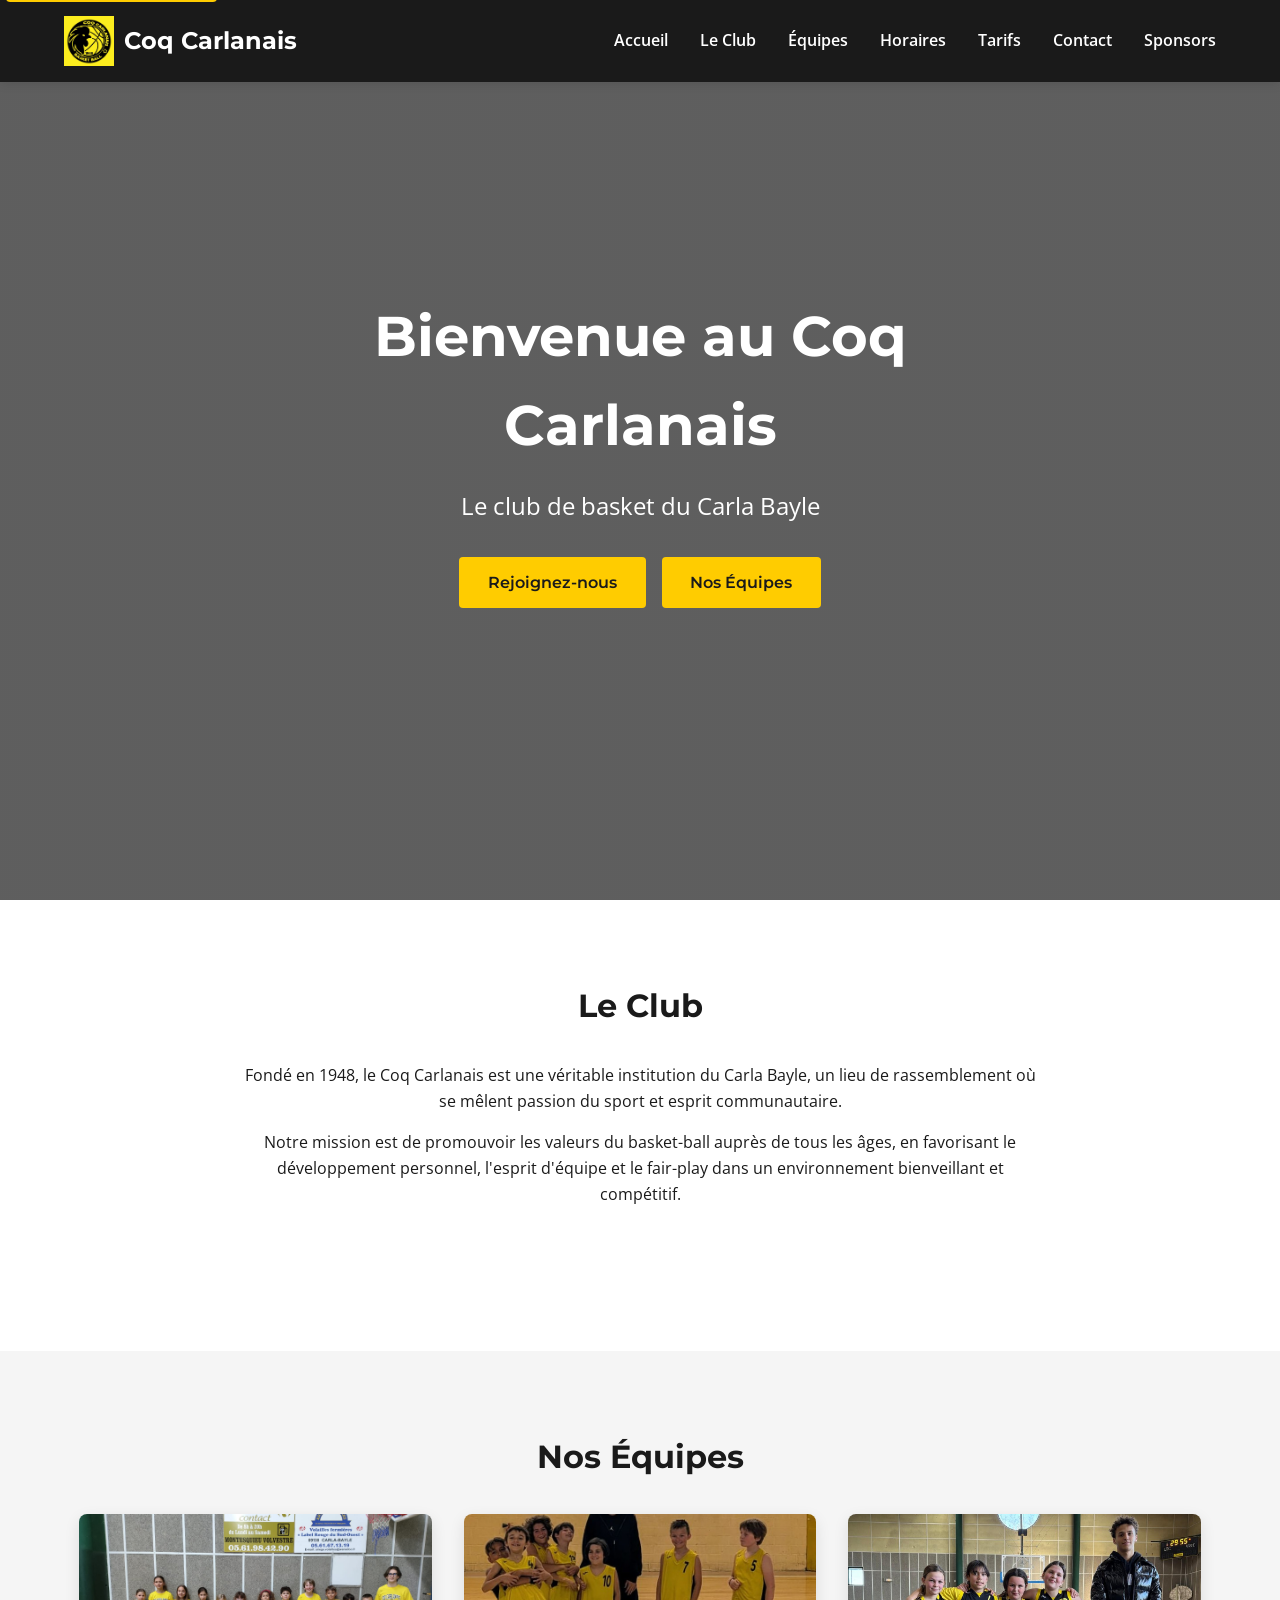
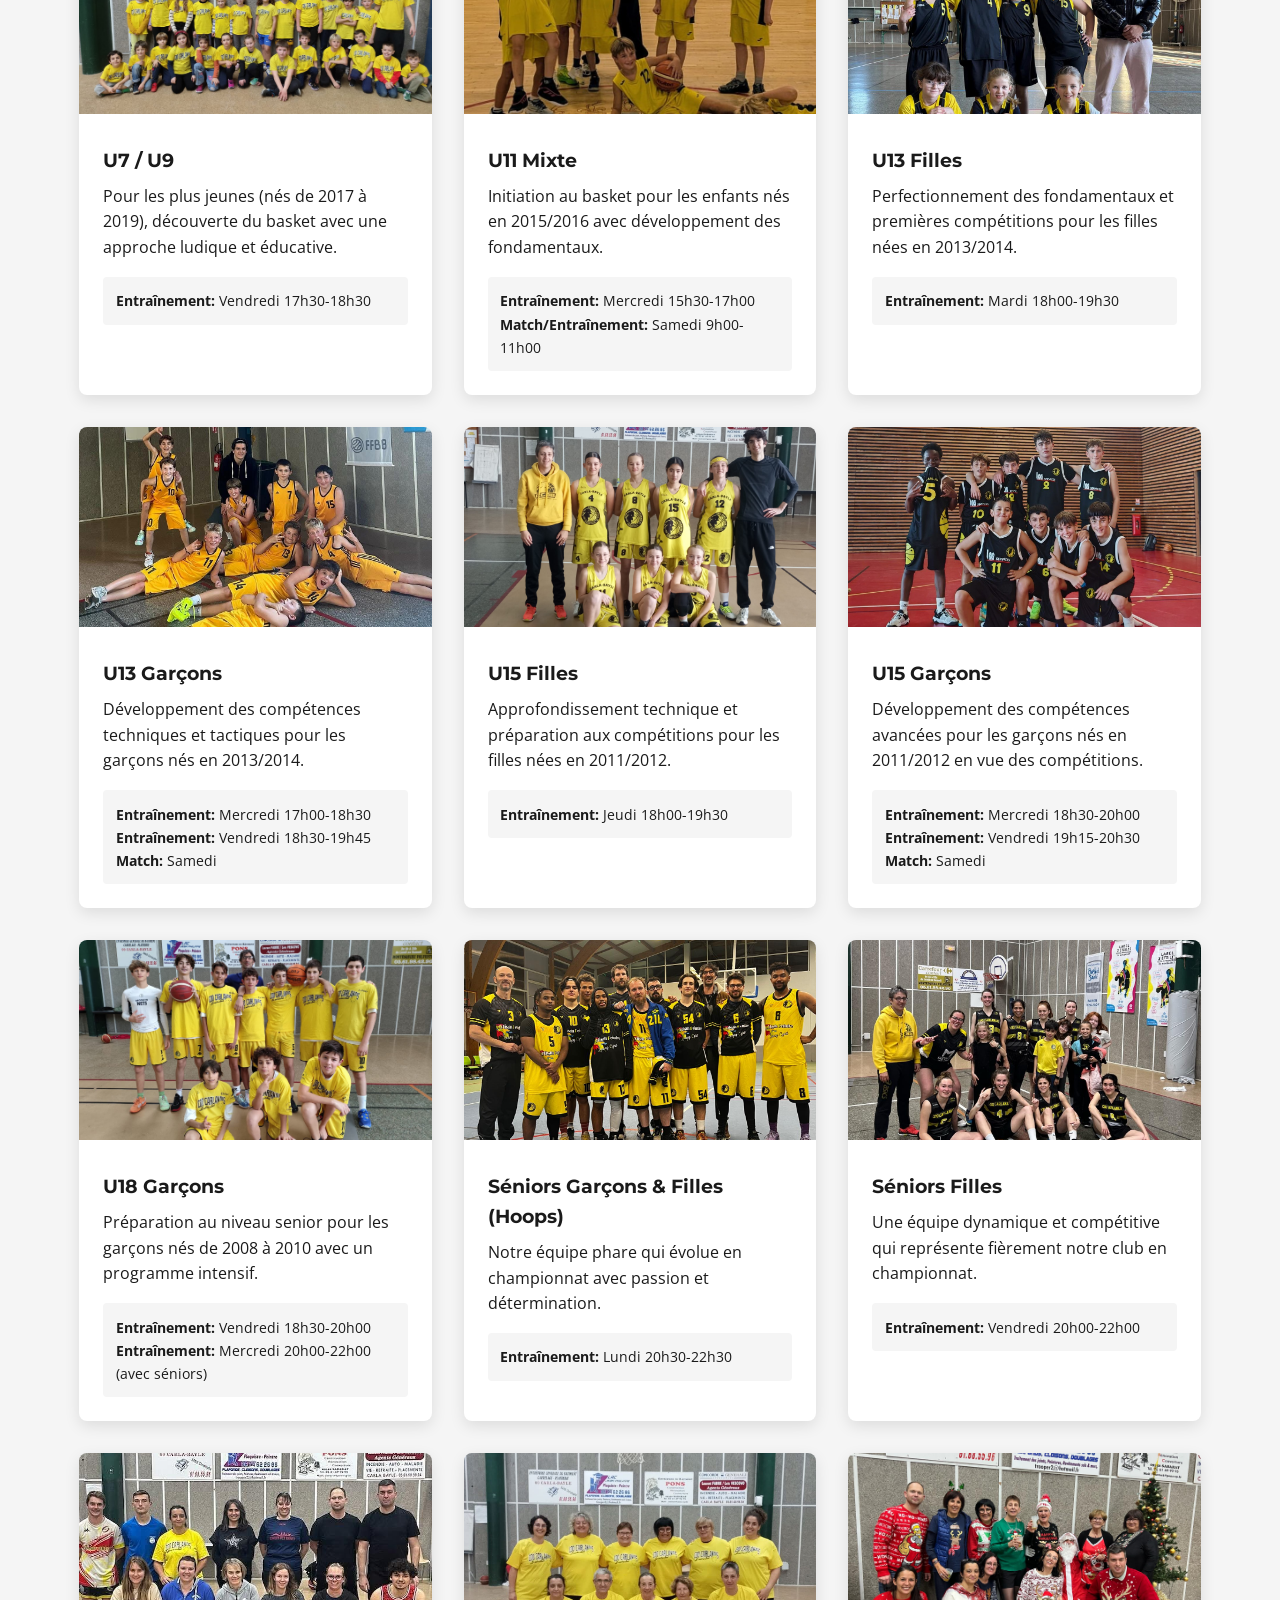
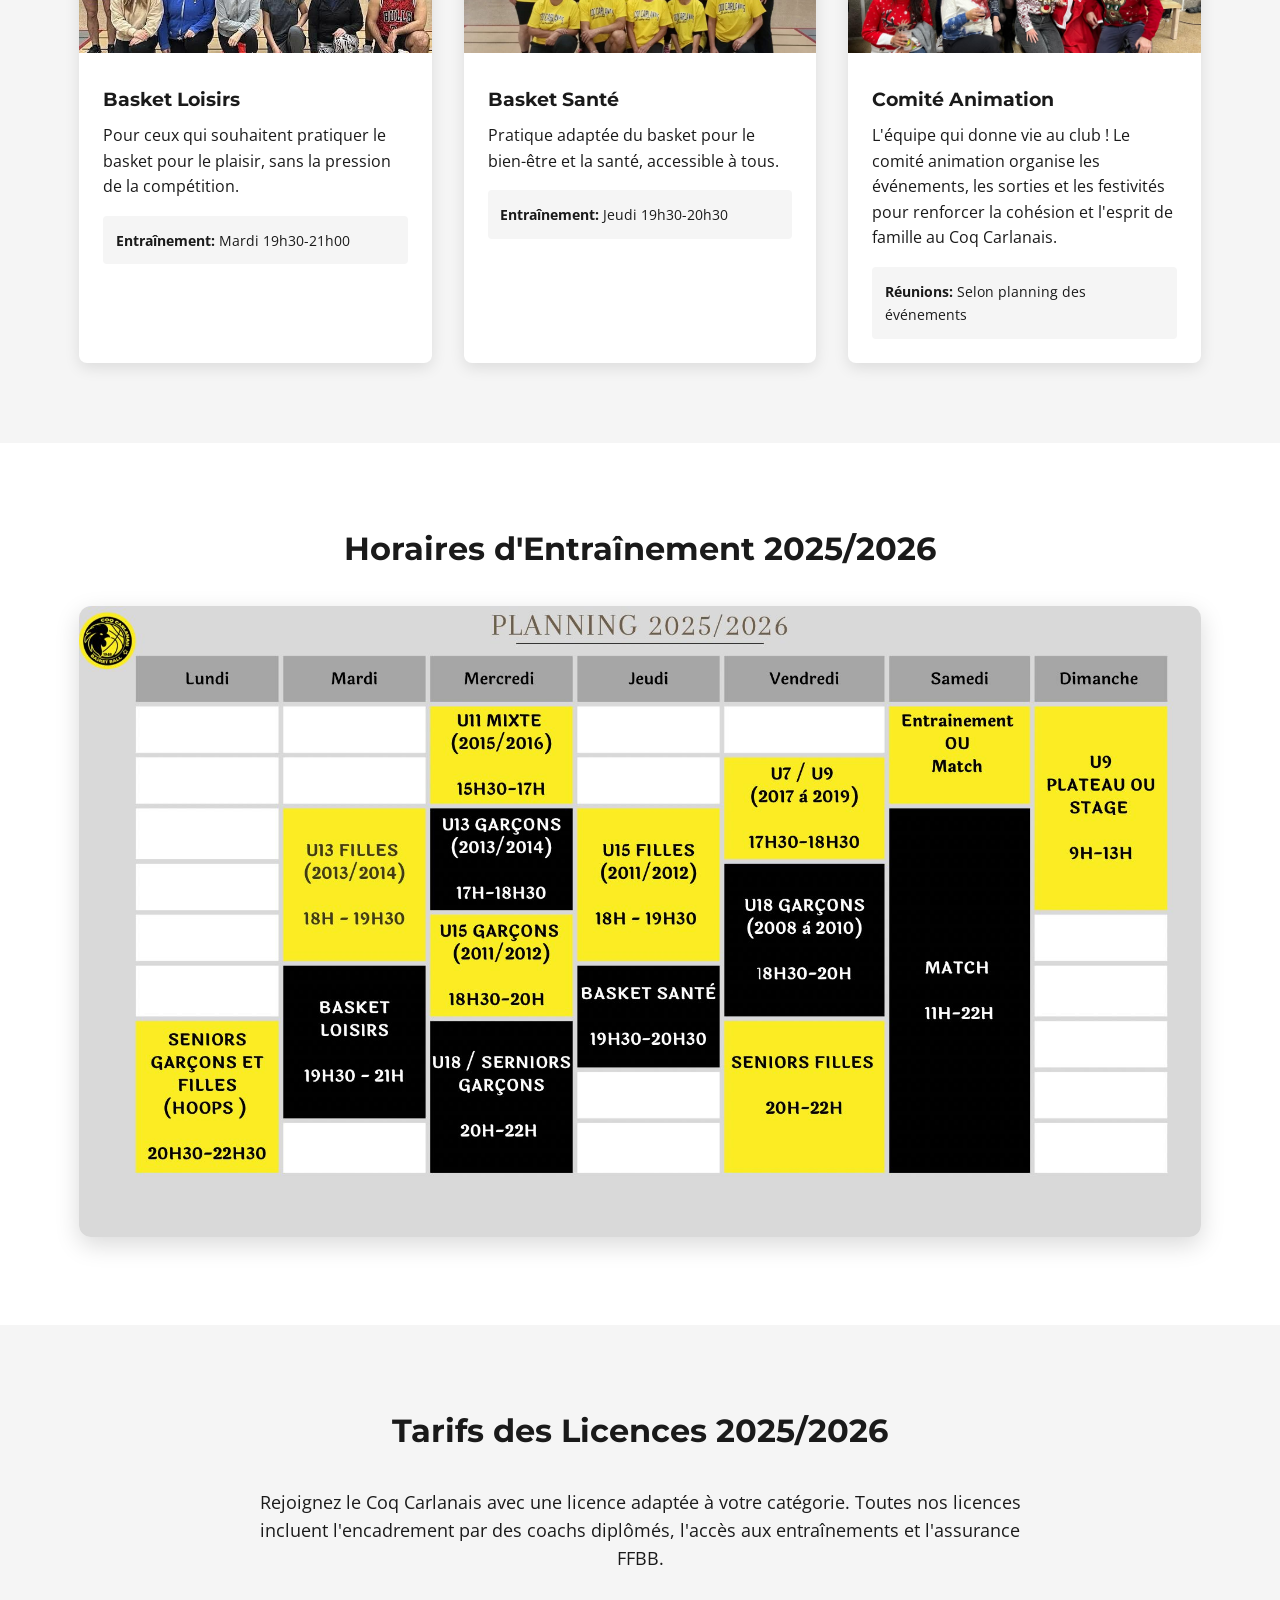
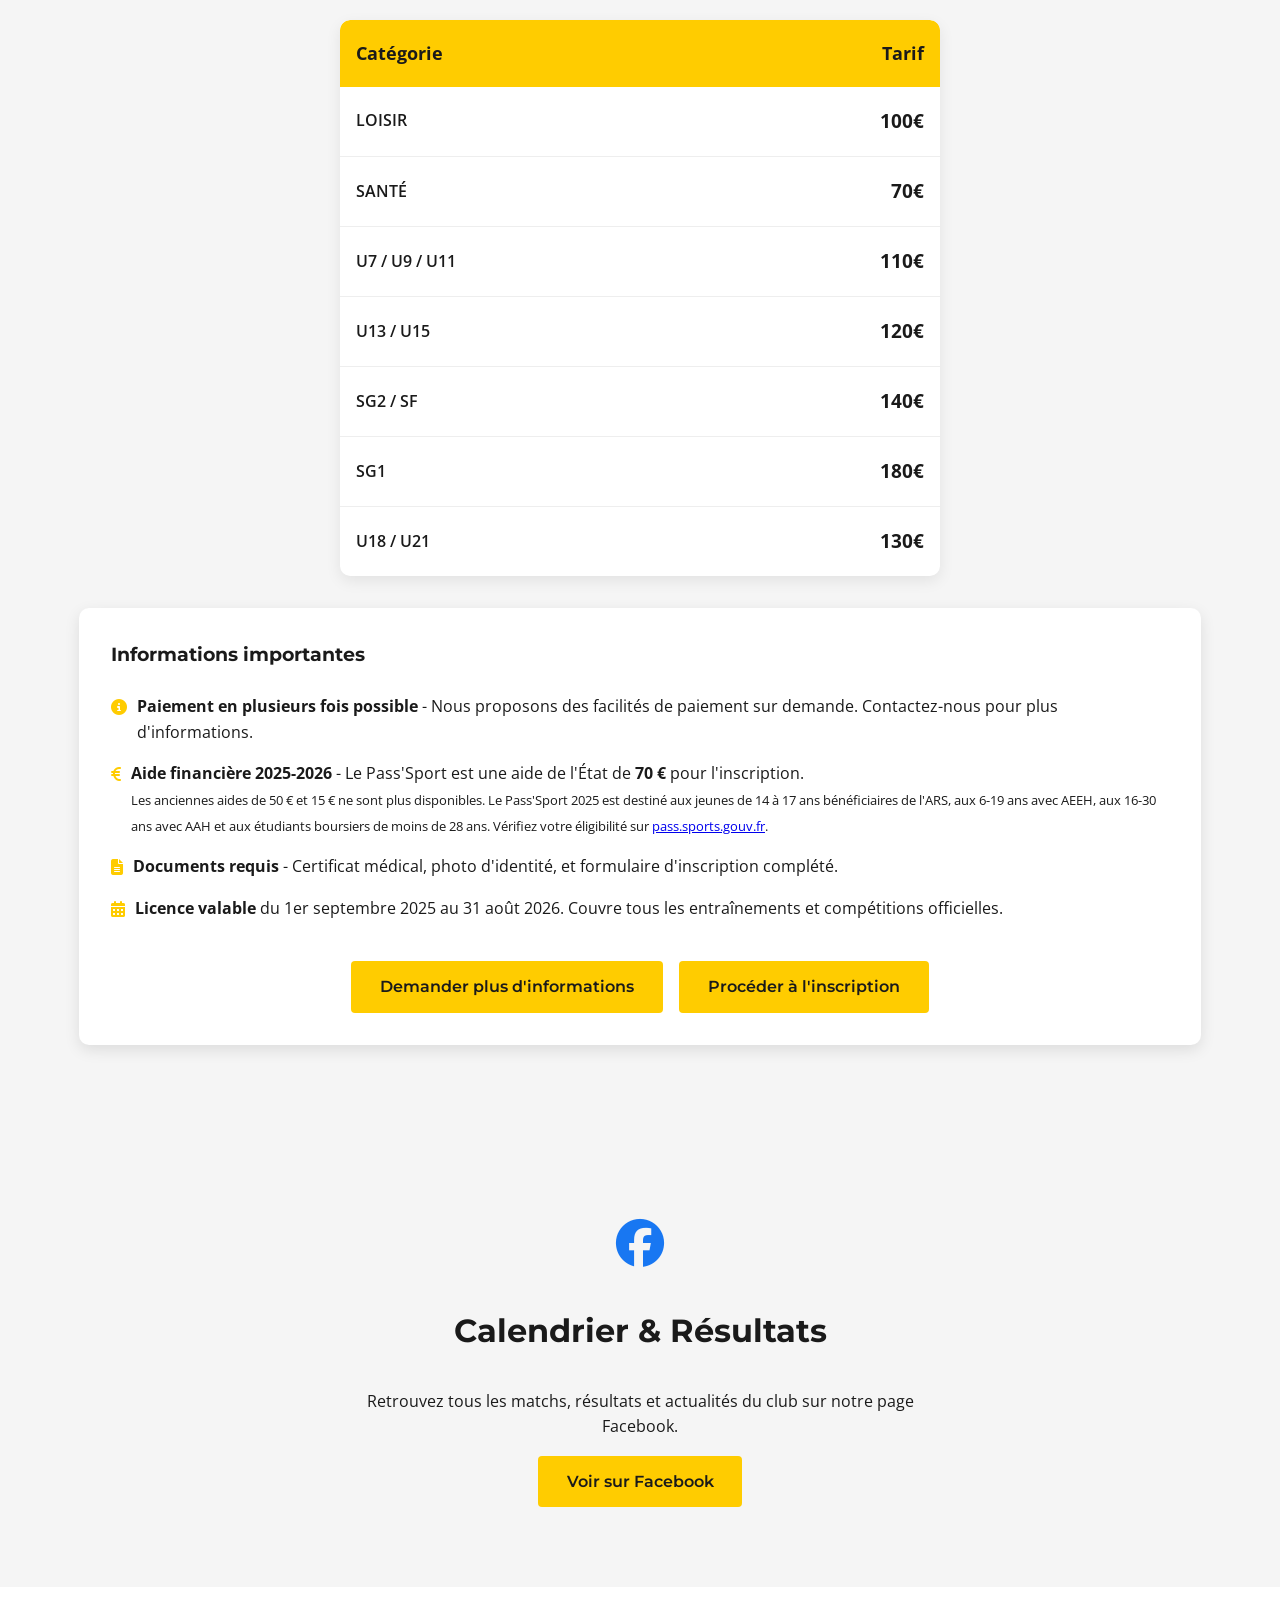
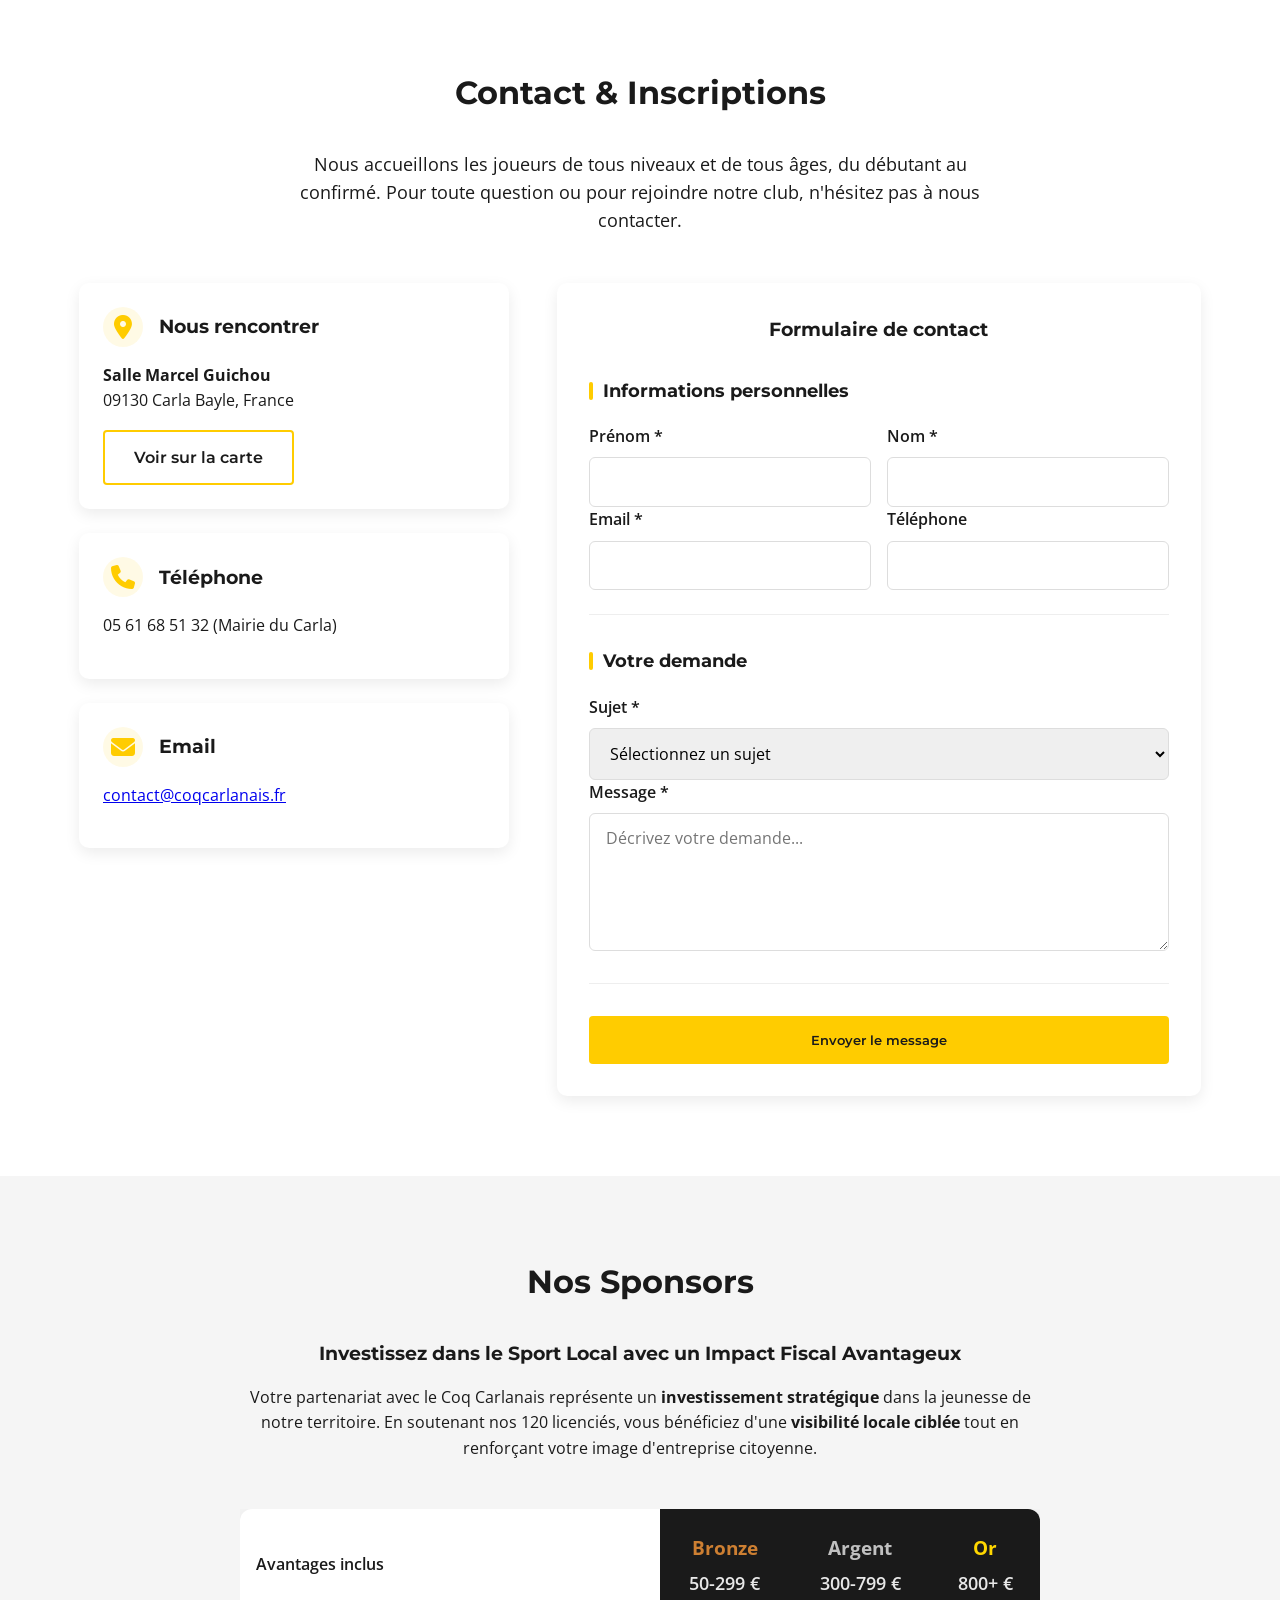
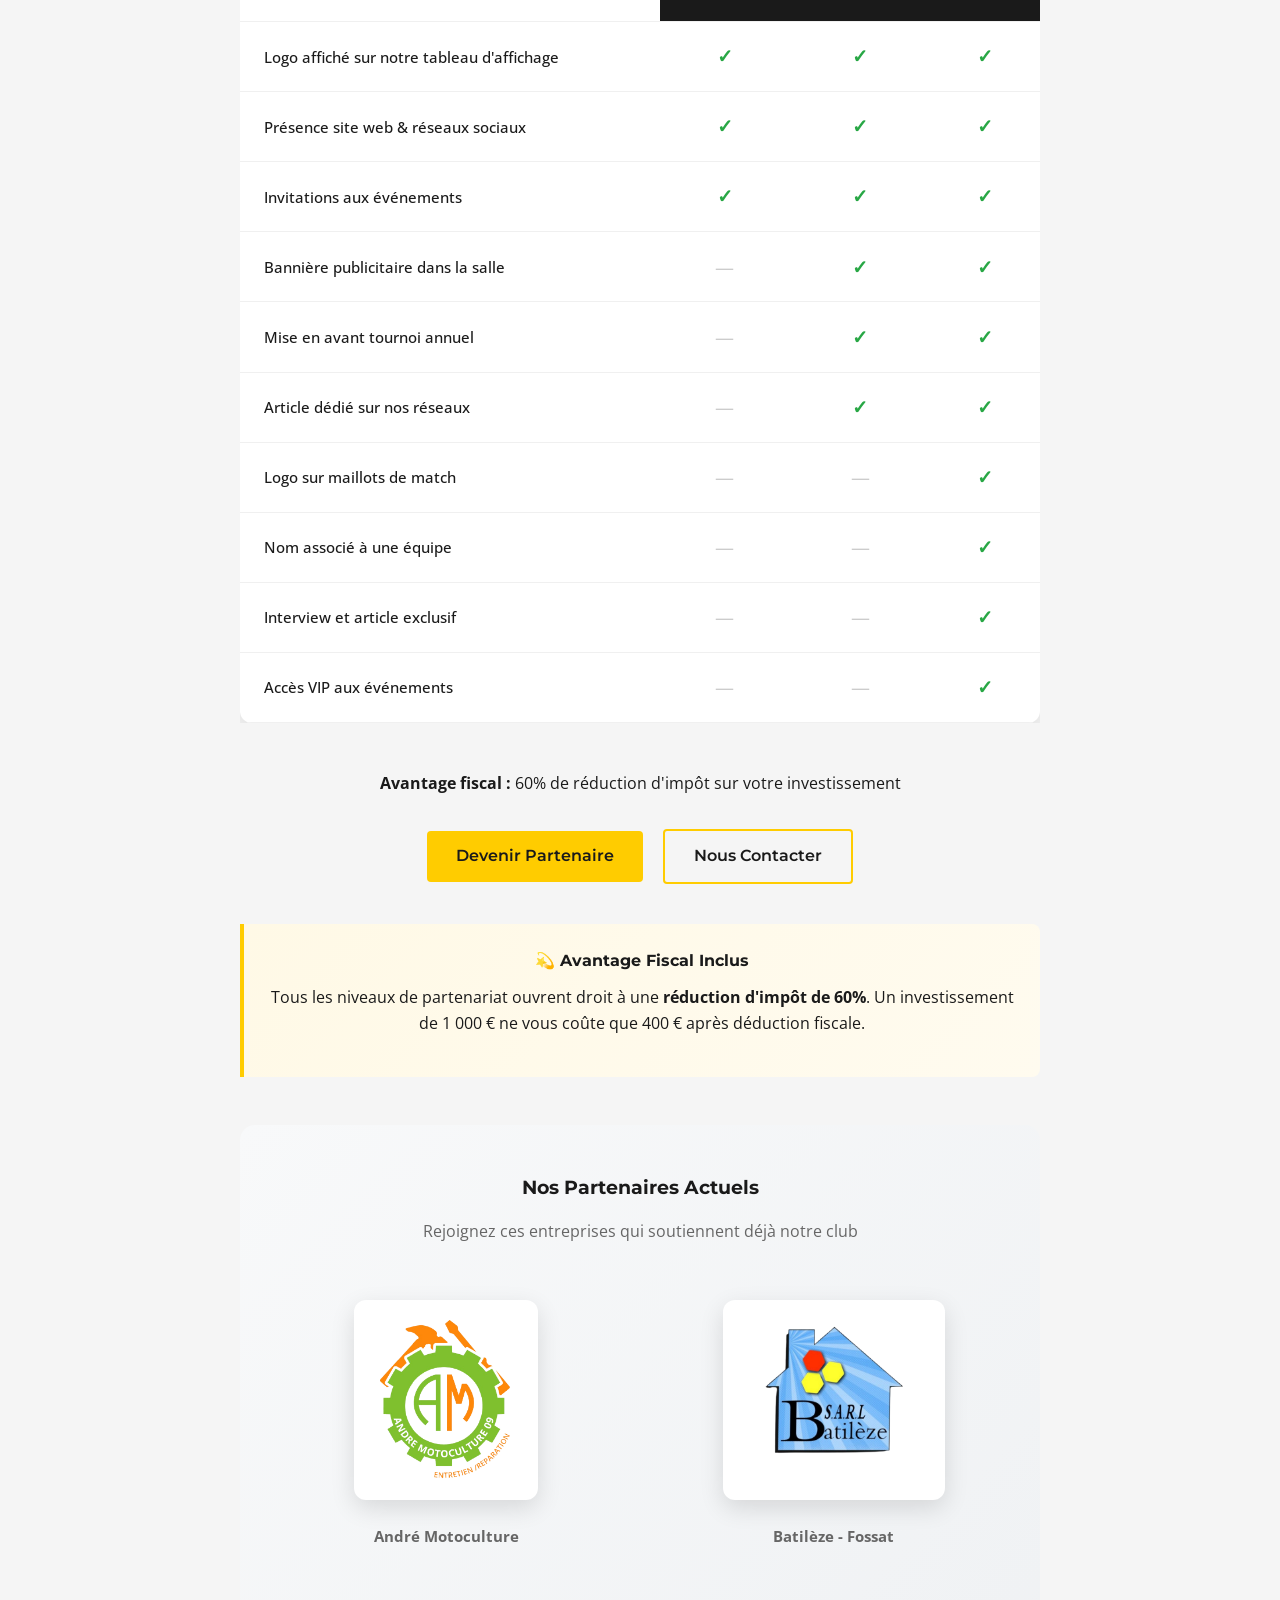
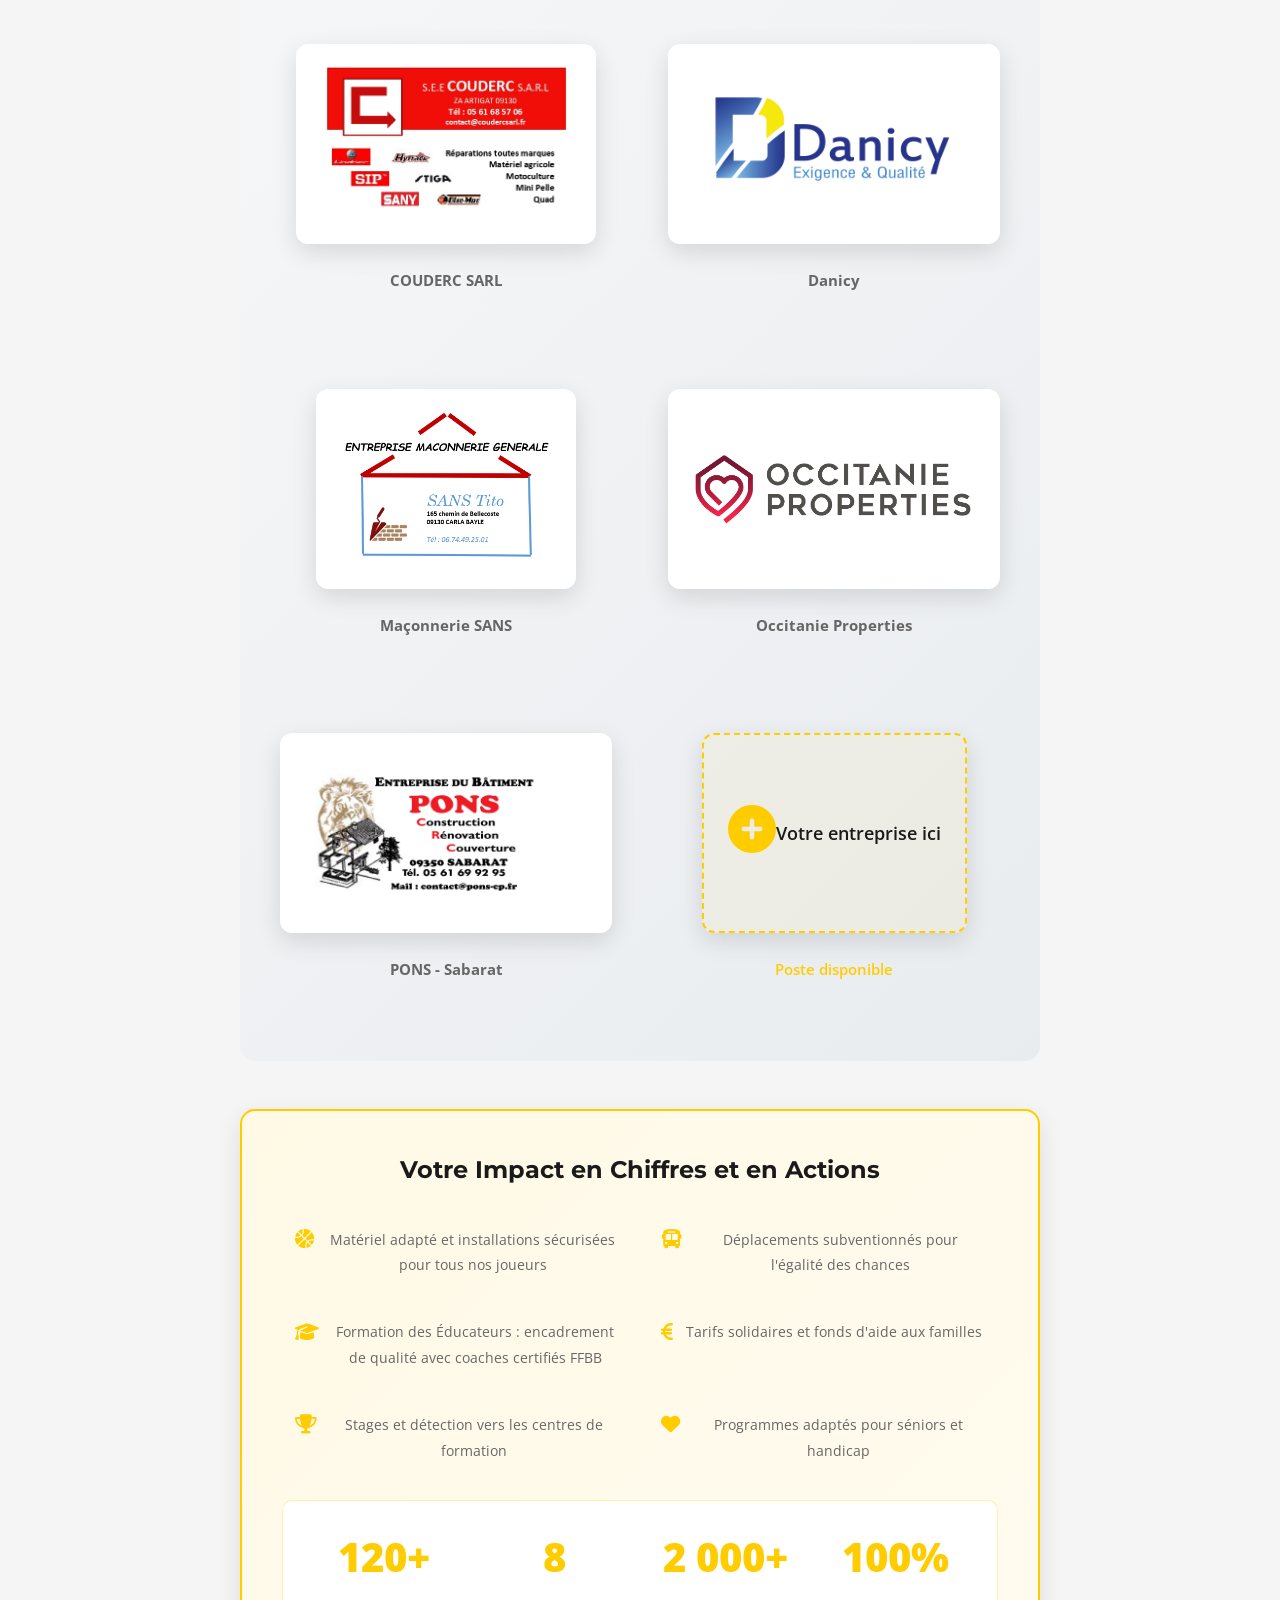
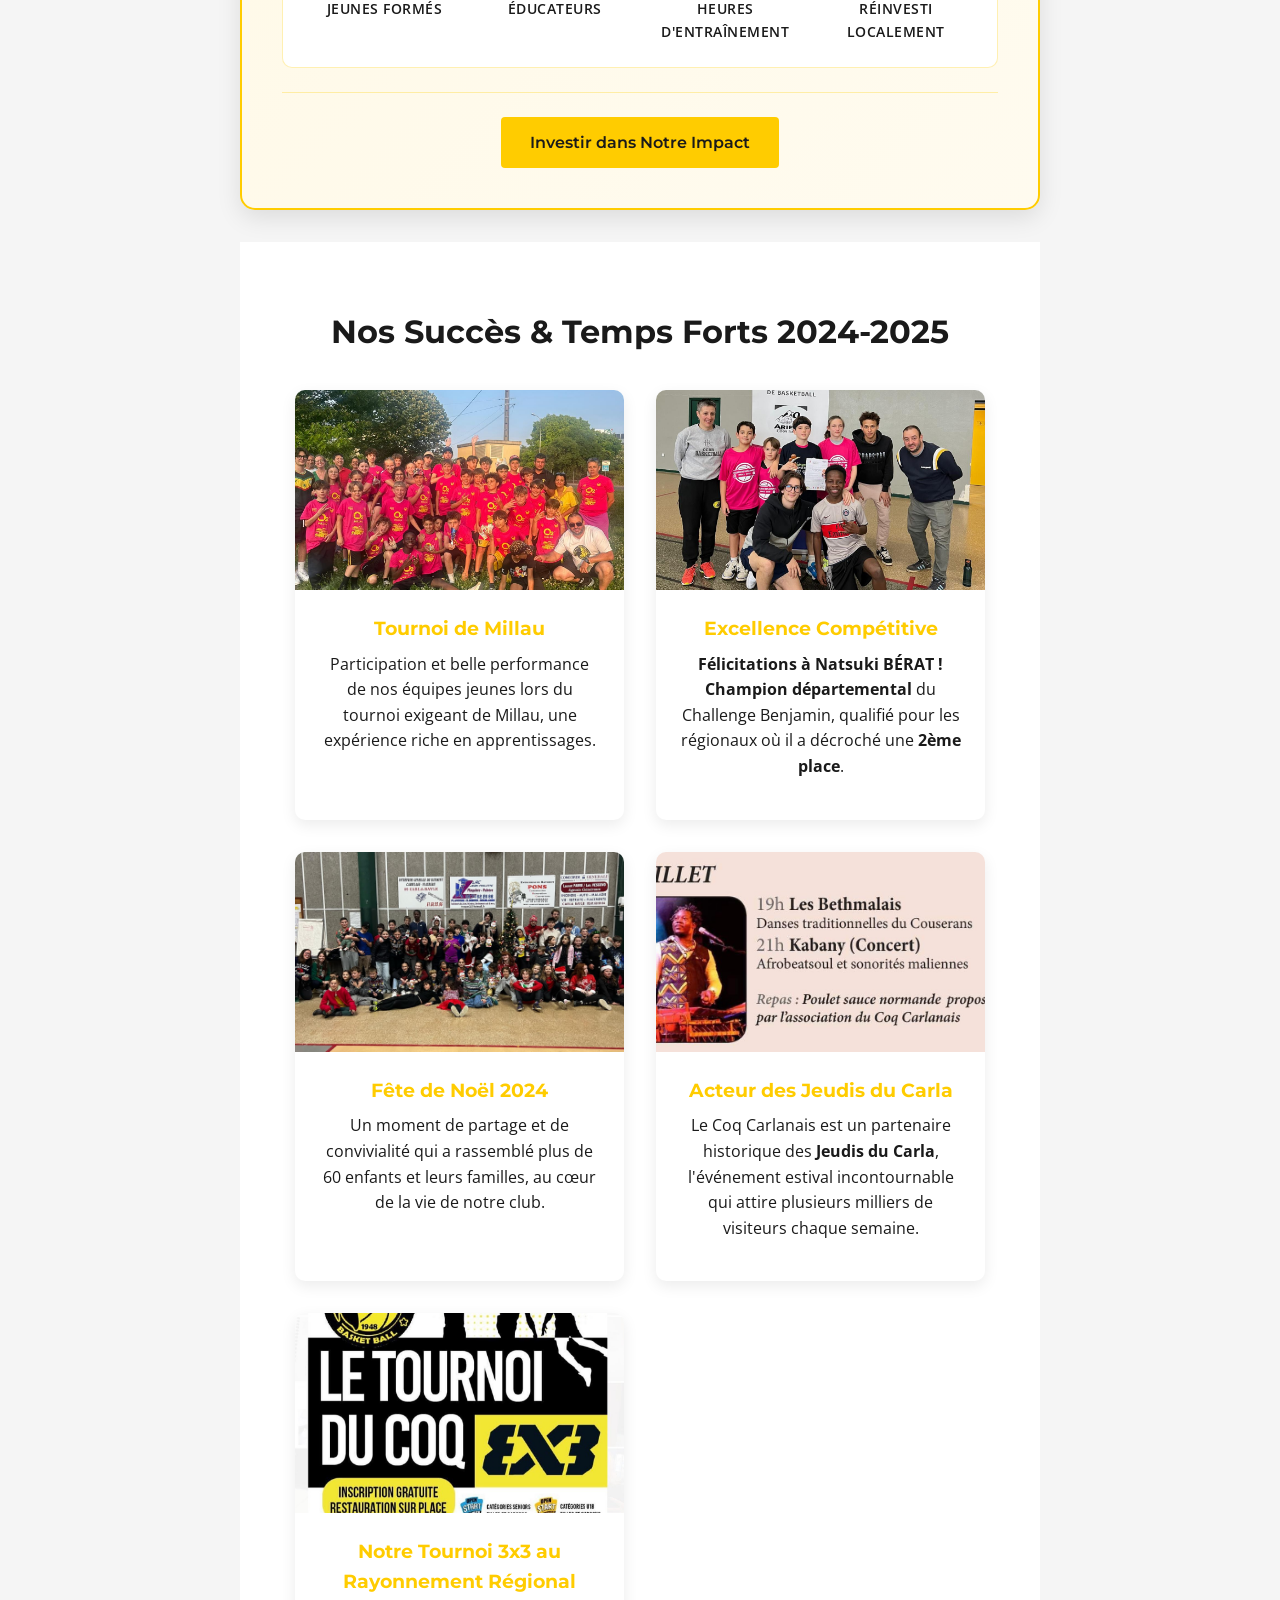
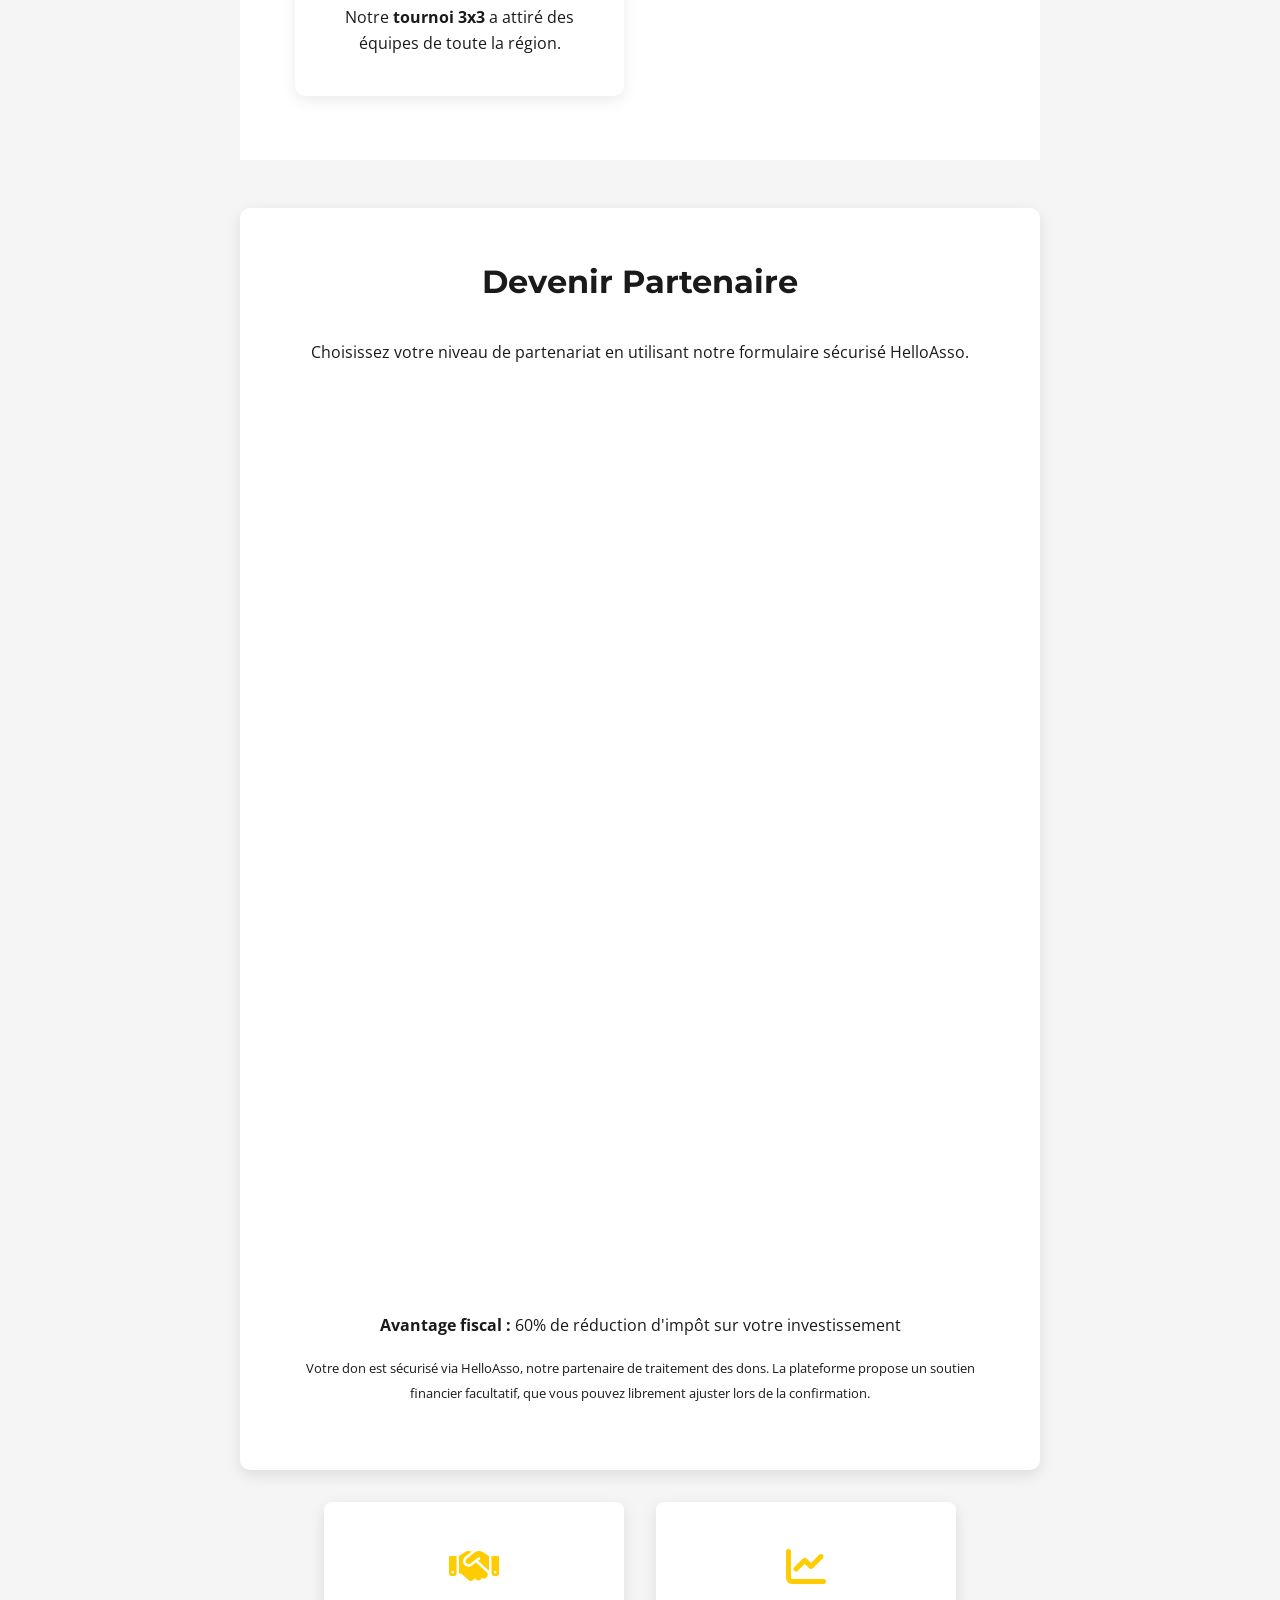
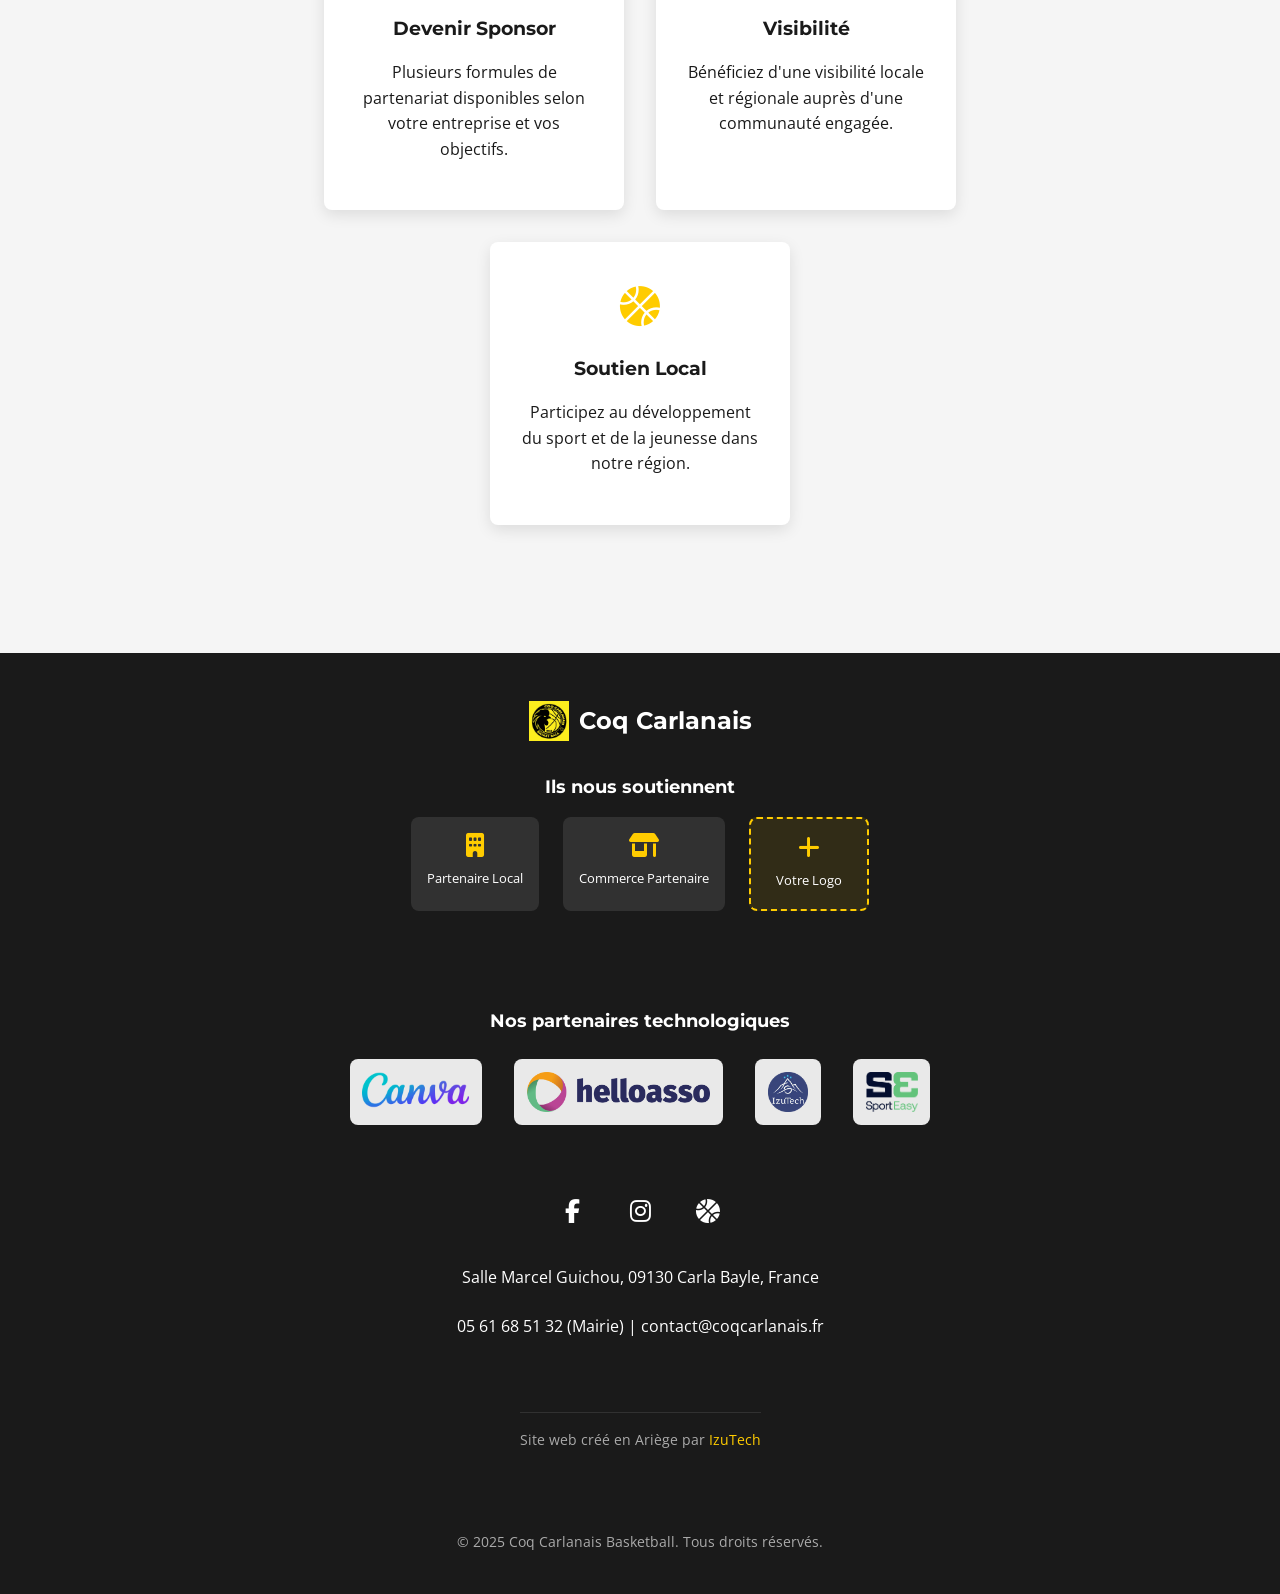
==== commit 40115f26: "Update index.html" ====
--- a/index.html
+++ b/index.html
@@ -855,96 +855,26 @@
                     </section>
                     
                     <!-- Donation Form -->
-                    <div class="donation-section">
+                    <div class="donation-section" id="donation-form">
                         <h2>Devenir Partenaire</h2>
-                        <p>Choisissez votre niveau de partenariat ou saisissez un montant personnalisé.</p>
+                        <p>Choisissez votre niveau de partenariat en utilisant notre formulaire sécurisé HelloAsso.</p>
                         
-                        <form id="donation-form" action="https://formspree.io/f/manpevvz" method="POST">
-                            <div class="form-group">
-                                <label for="sponsor-type">Type de partenariat</label>
-                                <div class="tier-options">
-                                    <div class="tier-option">
-                                        <input type="radio" id="bronze" name="sponsor_tier" value="Bronze (100€)">
-                                        <label for="bronze">Bronze (100€)</label>
-                                    </div>
-                                    <div class="tier-option">
-                                        <input type="radio" id="silver" name="sponsor_tier" value="Argent (500€)">
-                                        <label for="silver">Argent (500€)</label>
-                                    </div>
-                                    <div class="tier-option">
-                                        <input type="radio" id="gold" name="sponsor_tier" value="Or (1 000€)">
-                                        <label for="gold">Or (1000€)</label>
-                                    </div>
-                                    <div class="tier-option">
-                                        <input type="radio" id="custom" name="sponsor_tier" value="Personnalisé" checked>
-                                        <label for="custom">Personnalisé</label>
-                                    </div>
-                                </div>
-                            </div>
-                            
-                            <div class="form-group">
-                                <label for="custom_amount">Montant personnalisé (€)</label>
-                                <div class="custom-amount">
-                                    <input type="number" id="custom_amount" name="custom_amount" class="form-control" min="10" step="5" value="100">
-                                </div>
-                            </div>
-                            
-                            <div class="form-row">
-                                <div class="form-group">
-                                    <label for="first_name">Prénom</label>
-                                    <input type="text" id="first_name" name="first_name" class="form-control" required>
-                                </div>
-                                <div class="form-group">
-                                    <label for="last_name">Nom</label>
-                                    <input type="text" id="last_name" name="last_name" class="form-control" required>
-                                </div>
-                            </div>
-                            
-                            <div class="form-row">
-                                <div class="form-group">
-                                    <label for="email">Email</label>
-                                    <input type="email" id="email" name="email" class="form-control" required>
-                                </div>
-                                <div class="form-group">
-                                    <label for="phone">Téléphone</label>
-                                    <input type="tel" id="phone" name="phone" class="form-control" required>
-                                </div>
-                            </div>
-                            
-                            <div class="form-group">
-                                <label for="company">Entreprise (optionnel)</label>
-                                <input type="text" id="company" name="company" class="form-control">
-                            </div>
-                            
-                            <div class="form-group">
-                                <label for="message">Message (optionnel)</label>
-                                <textarea id="message" name="message" class="form-control" rows="4"></textarea>
-                            </div>
-                            
-                            <div class="donation-summary">
-                                <h3>Récapitulatif de votre don</h3>
-                                <div class="summary-item">
-                                    <span>Type de partenariat:</span>
-                                    <span id="summary-tier">Personnalisé</span>
-                                </div>
-                                <div class="summary-item">
-                                    <span>Montant:</span>
-                                    <span id="summary-amount">100 €</span>
-                                </div>
-                                <div class="summary-item total-amount">
-                                    <span>Total:</span>
-                                    <span id="summary-total">100 €</span>
-                                </div>
-                                
-                                <!-- Hidden fields for Formspree -->
-                                <input type="hidden" name="_subject" value="Nouvelle demande de partenariat - Coq Carlanais">
-                                <input type="hidden" name="_language" value="fr">
-                            </div>
-                            
-                            <div id="form-message"></div>
-                            
-                            <button type="submit" class="btn" style="width: 100%; margin-top: 1.5rem;">Devenir Partenaire</button>
-                        </form>
+                        <!-- Enhanced HelloAsso Widget -->
+                        <div class="helloasso-container">
+                            <iframe 
+                                id="haWidgetLight" 
+                                allowtransparency="true" 
+                                allow="payment" 
+                                scrolling="yes"
+                                src="https://www.helloasso.com/associations/association-coq-carlanais-basket-ball-ccbb/formulaires/1/widget?view=form" 
+                                style="width: 100%; max-width: 26rem; margin: 0 auto; border: none; display: block;"
+                                onload="initHelloAssoIframe()">
+                            </iframe>
+                        </div>
+                        <div style="text-align: center; margin-top: 2rem;">
+                            <p><strong>Avantage fiscal :</strong> 60% de réduction d'impôt sur votre investissement</p>
+                            <p><small>Votre don est sécurisé via HelloAsso, notre partenaire de traitement des dons. La plateforme propose un soutien financier facultatif, que vous pouvez librement ajuster lors de la confirmation.</small></p>
+                        </div>
                     </div>
                     
                     <div class="sponsor-cards">
@@ -1079,134 +1009,7 @@
                 }
             });
         });
-
-        // Donation Form Functionality
-        const donationForm = document.getElementById('donation-form');
-        const tierRadios = document.querySelectorAll('input[name="sponsor_tier"]');
-        const customAmountInput = document.getElementById('custom_amount');
-        const summaryTier = document.getElementById('summary-tier');
-        const summaryAmount = document.getElementById('summary-amount');
-        const summaryTotal = document.getElementById('summary-total');
         
-        // Update donation summary when tier selection changes
-        function updateDonationSummary() {
-            let selectedTier = document.querySelector('input[name="sponsor_tier"]:checked');
-            let amount = 0;
-            let tierName = '';
-            
-            if (selectedTier.id === 'custom') {
-                amount = parseInt(customAmountInput.value) || 0;
-                tierName = 'Personnalisé';
-            } else {
-                // Extract only the numeric value from the tier string (e.g., "Bronze (100€)" -> 100)
-                const tierValue = selectedTier.value;
-                // Extract the number from the string using regex
-                const amountMatch = tierValue.match(/(\d+)/);
-                amount = amountMatch ? parseInt(amountMatch[0]) : 0;
-                tierName = selectedTier.parentElement.querySelector('label').textContent;
-            }
-            
-            summaryTier.textContent = tierName;
-            summaryAmount.textContent = amount + ' €';
-            summaryTotal.textContent = amount + ' €';
-        }
-        
-        // Initialize donation summary
-        updateDonationSummary();
-        
-        // Add event listeners for tier selection
-        tierRadios.forEach(radio => {
-            radio.addEventListener('change', function() {
-                if (this.id === 'custom') {
-                    customAmountInput.disabled = false;
-                    customAmountInput.focus();
-                } else {
-                    customAmountInput.disabled = true;
-                }
-                updateDonationSummary();
-            });
-        });
-        
-        // Update summary when custom amount changes
-        customAmountInput.addEventListener('input', function() {
-            const minAmount = 10; // Minimum custom amount
-            let value = parseInt(this.value) || 0;
-            
-            if (value < minAmount) {
-                this.value = minAmount;
-            }
-            
-            updateDonationSummary();
-        });
-        
-        // Enhanced form validation and submission
-        document.getElementById('donation-form').addEventListener('submit', function(e) {
-            e.preventDefault();
-            
-            if (!validateForm()) {
-                return;
-            }
-            
-            const form = e.target;
-            const messageDiv = document.getElementById('form-message');
-            const submitButton = form.querySelector('button[type="submit"]');
-            
-            // Show sending state
-            const originalButtonText = submitButton.textContent;
-            submitButton.textContent = 'Envoi en cours...';
-            submitButton.disabled = true;
-            messageDiv.style.display = 'none';
-            
-            // Clear previous errors
-            clearErrors();
-            
-            // Send form data
-            fetch(form.action, {
-                method: 'POST',
-                body: new FormData(form),
-                headers: { 'Accept': 'application/json' }
-            })
-            .then(response => {
-                if (response.ok) {
-                    showSuccess(messageDiv, form);
-                } else {
-                    throw new Error('Network response was not ok.');
-                }
-            })
-            .catch(error => {
-                showError(messageDiv);
-            })
-            .finally(() => {
-                submitButton.textContent = originalButtonText;
-                submitButton.disabled = false;
-                messageDiv.scrollIntoView({ behavior: 'smooth', block: 'nearest' });
-            });
-        });
-
-        // Form validation function
-        function validateForm() {
-            let isValid = true;
-            clearErrors();
-            
-            // Validate required fields
-            const requiredFields = document.querySelectorAll('[required]');
-            requiredFields.forEach(field => {
-                if (!field.value.trim()) {
-                    showFieldError(field, 'Ce champ est obligatoire');
-                    isValid = false;
-                }
-            });
-            
-            // Validate email format
-            const emailField = document.getElementById('email');
-            if (emailField.value && !isValidEmail(emailField.value)) {
-                showFieldError(emailField, 'Veuillez entrer une adresse email valide');
-                isValid = false;
-            }
-
-            return isValid;
-        }
-
         // Helper functions
         function isValidEmail(email) {
             return /^[^\s@]+@[^\s@]+\.[^\s@]+$/.test(email);
@@ -1509,6 +1312,59 @@
                 }
             });
         });
+
+        // Robust HelloAsso iframe management with fixed heights
+        function initHelloAssoIframe() {
+            const haWidgetElement = document.getElementById('haWidgetLight');
+            const isMobile = window.innerWidth <= 768;
+            
+            // Set generous fixed heights that work for all steps including payment
+            if (isMobile) {
+                // Mobile: Fixed height that's comfortable for payment forms
+                haWidgetElement.style.height = '800px';
+                haWidgetElement.style.minHeight = '800px';
+            } else {
+                // Desktop: Even more height for better experience
+                haWidgetElement.style.height = '900px';
+                haWidgetElement.style.minHeight = '900px';
+            }
+            
+            // Ensure proper scrolling behavior
+            haWidgetElement.style.overflowY = 'auto';
+            haWidgetElement.style.overflowX = 'hidden';
+            
+            // Basic height adjustment from HelloAsso (as fallback)
+            window.addEventListener('message', function(e) {
+                if (e.data && e.data.height) {
+                    // Use HelloAsso's height but ensure minimum
+                    const minHeight = isMobile ? 800 : 900;
+                    const newHeight = Math.max(e.data.height, minHeight);
+                    haWidgetElement.style.height = newHeight + 'px';
+                }
+            });
+        }
+        
+        // Re-initialize on window resize
+        window.addEventListener('resize', function() {
+            const iframe = document.getElementById('haWidgetLight');
+            if (iframe) {
+                // Small delay to ensure resize is complete
+                setTimeout(() => {
+                    initHelloAssoIframe();
+                }, 250);
+            }
+        });
+        
+        // Initialize on page load
+        document.addEventListener('DOMContentLoaded', function() {
+            const iframe = document.getElementById('haWidgetLight');
+            if (iframe) {
+                // If iframe is already loaded, initialize
+                if (iframe.contentDocument && iframe.contentDocument.readyState === 'complete') {
+                    initHelloAssoIframe();
+                }
+            }
+        });
     </script> 
 </body>
 </html>
--- a/style.css
+++ b/style.css
@@ -2120,4 +2120,98 @@
     .pricing-table td {
         padding: 0.7rem 0.4rem;
     }
-}
+
+    /* ===== HELLOASSO STYLES ===== */
+    .helloasso-container {
+        background: var(--white);
+        border-radius: 10px;
+        padding: 2rem;
+        box-shadow: 0 5px 15px rgba(0, 0, 0, 0.1);
+        margin: 2rem auto;
+        text-align: center;
+        max-width: 26rem;
+        width: 100%;
+        box-sizing: border-box;
+    }
+    
+    .helloasso-container iframe {
+        width: 100% !important;
+        border-radius: 8px;
+        border: 1px solid #e0e0e0;
+        background: white;
+    }
+    
+    /* Ensure iframe has proper scrolling and fixed height */
+    #haWidgetLight {
+        transition: height 0.3s ease;
+        overflow-y: auto !important;
+        overflow-x: hidden !important;
+        -webkit-overflow-scrolling: touch !important; /* Smooth iOS scrolling */
+    }
+    
+    /* Desktop specific styles */
+    @media screen and (min-width: 769px) {
+        .helloasso-container iframe {
+            height: 900px !important;
+            min-height: 900px !important;
+            max-height: 900px !important;
+        }
+        
+        #haWidgetLight {
+            height: 900px !important;
+            min-height: 900px !important;
+        }
+    }
+    
+    /* Mobile specific styles */
+    @media screen and (max-width: 768px) {
+        .helloasso-container {
+            padding: 1rem;
+            margin: 1rem auto;
+            max-width: 100%;
+            width: calc(100% - 2rem);
+        }
+        
+        .helloasso-container iframe {
+            height: 800px !important;
+            min-height: 800px !important;
+            max-height: 800px !important;
+            width: 100% !important;
+        }
+        
+        #haWidgetLight {
+            height: 800px !important;
+            min-height: 800px !important;
+            width: 100% !important;
+        }
+    }
+    
+    /* Small mobile devices */
+    @media screen and (max-width: 480px) {
+        .helloasso-container {
+            padding: 0.5rem;
+            margin: 0.5rem auto;
+            width: calc(100% - 1rem);
+        }
+        
+        .helloasso-container iframe {
+            height: 700px !important;
+            min-height: 700px !important;
+            max-height: 700px !important;
+        }
+        
+        #haWidgetLight {
+            height: 700px !important;
+            min-height: 700px !important;
+        }
+    }
+    
+    /* Ensure no external constraints */
+    .donation-section {
+        overflow: visible !important;
+    }
+    
+    .donation-section .container {
+        overflow: visible !important;
+    }
+}
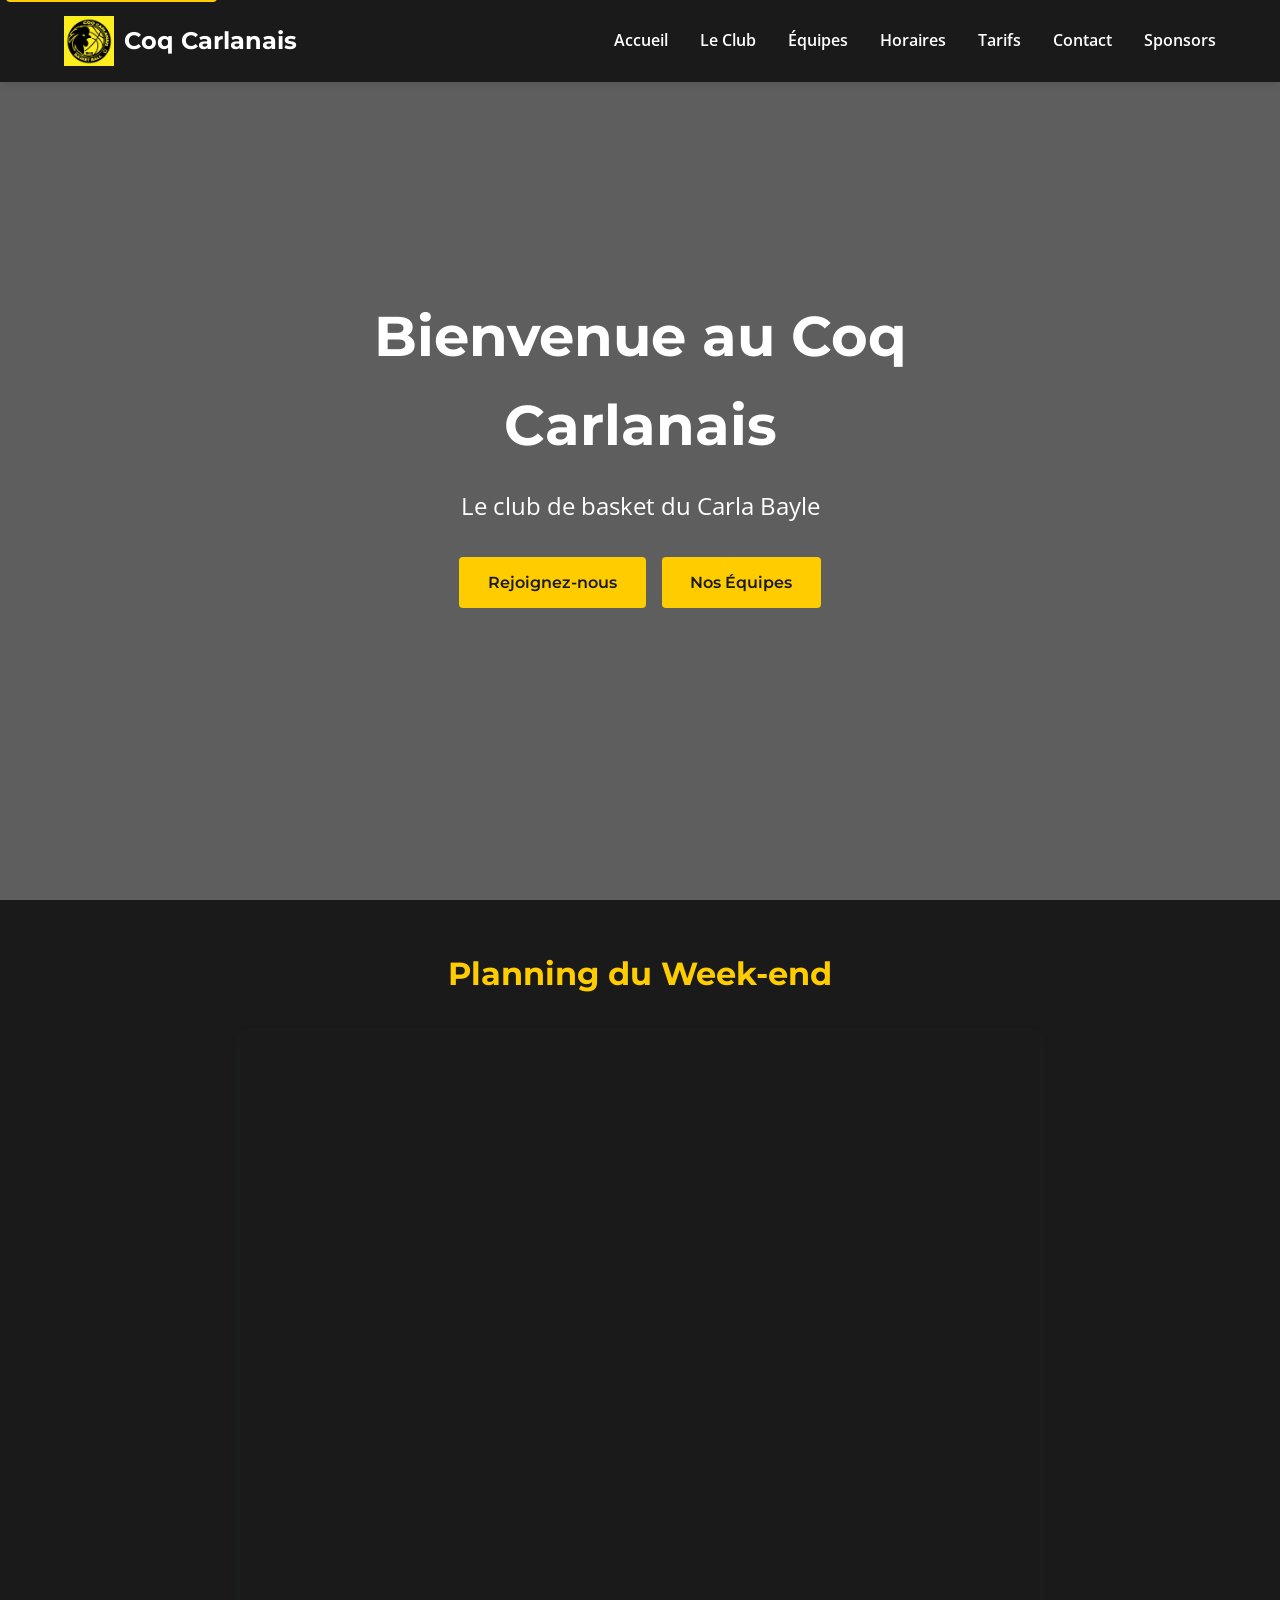
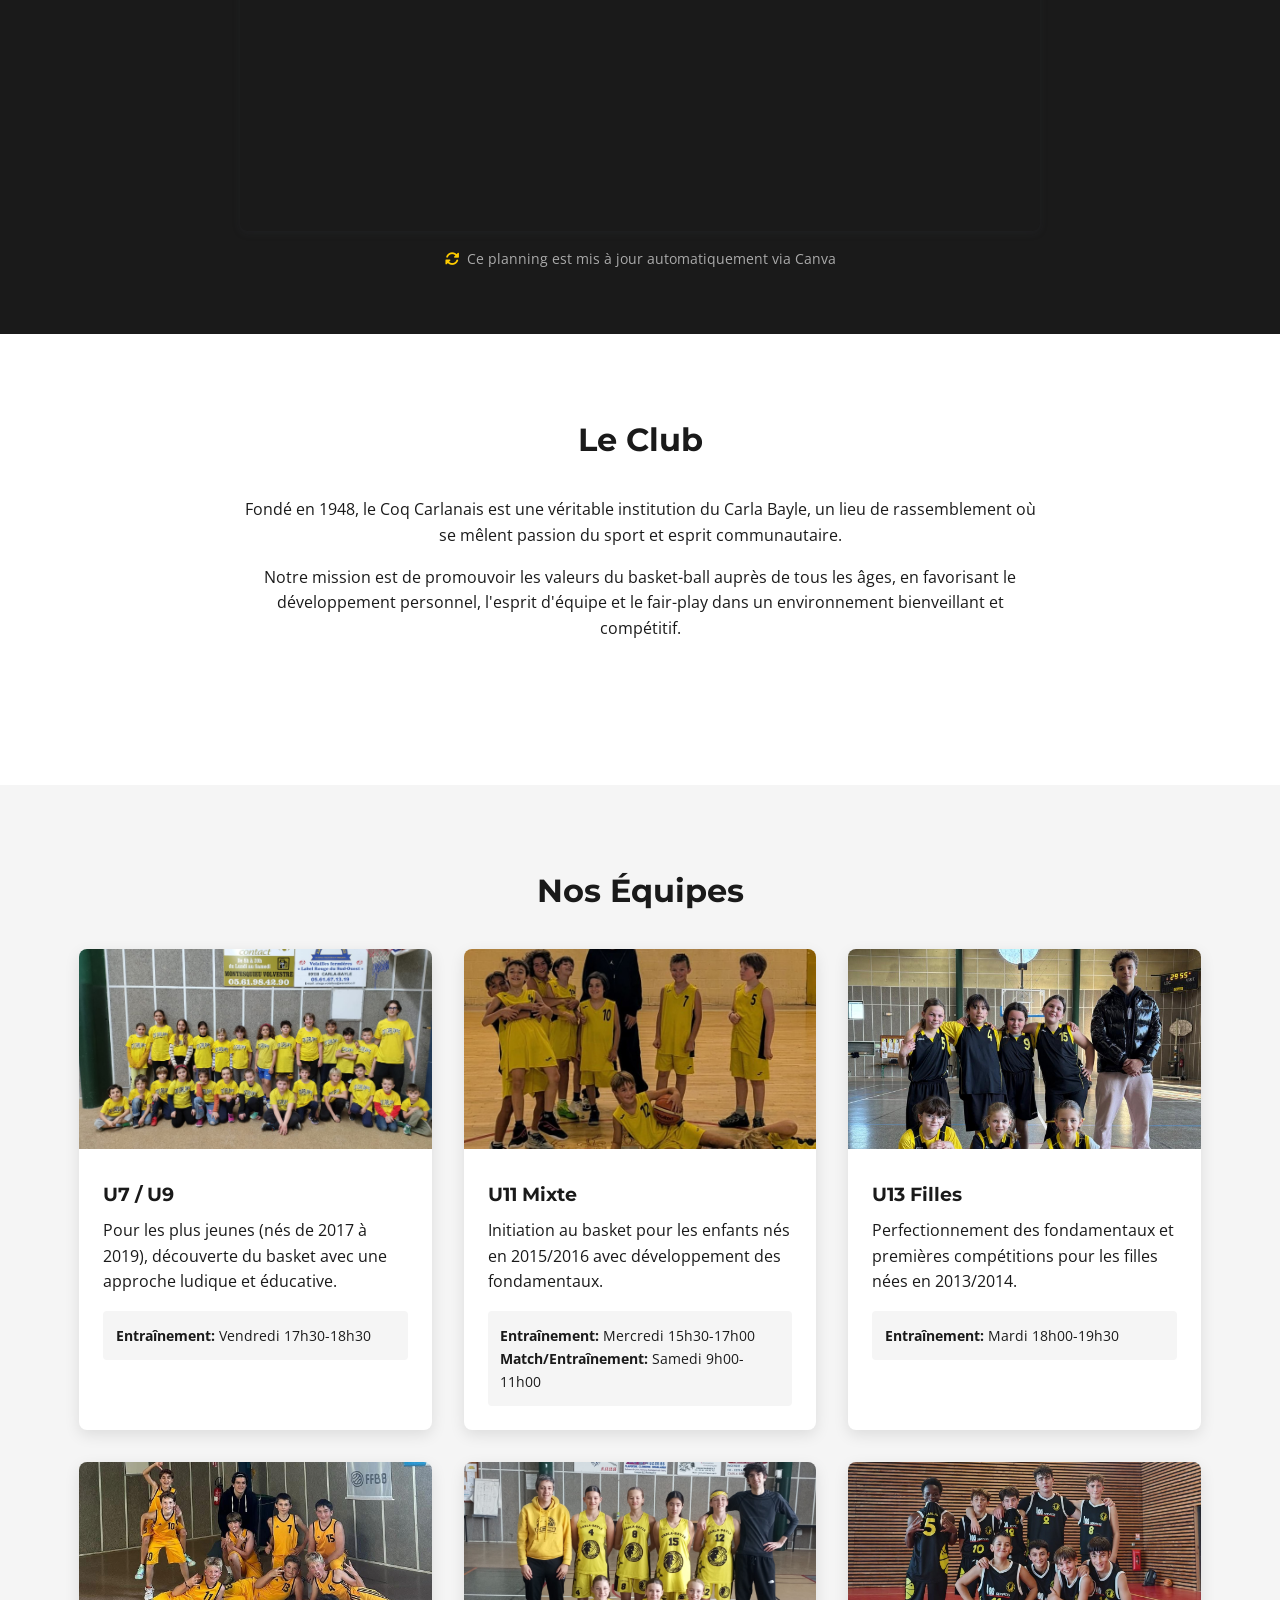
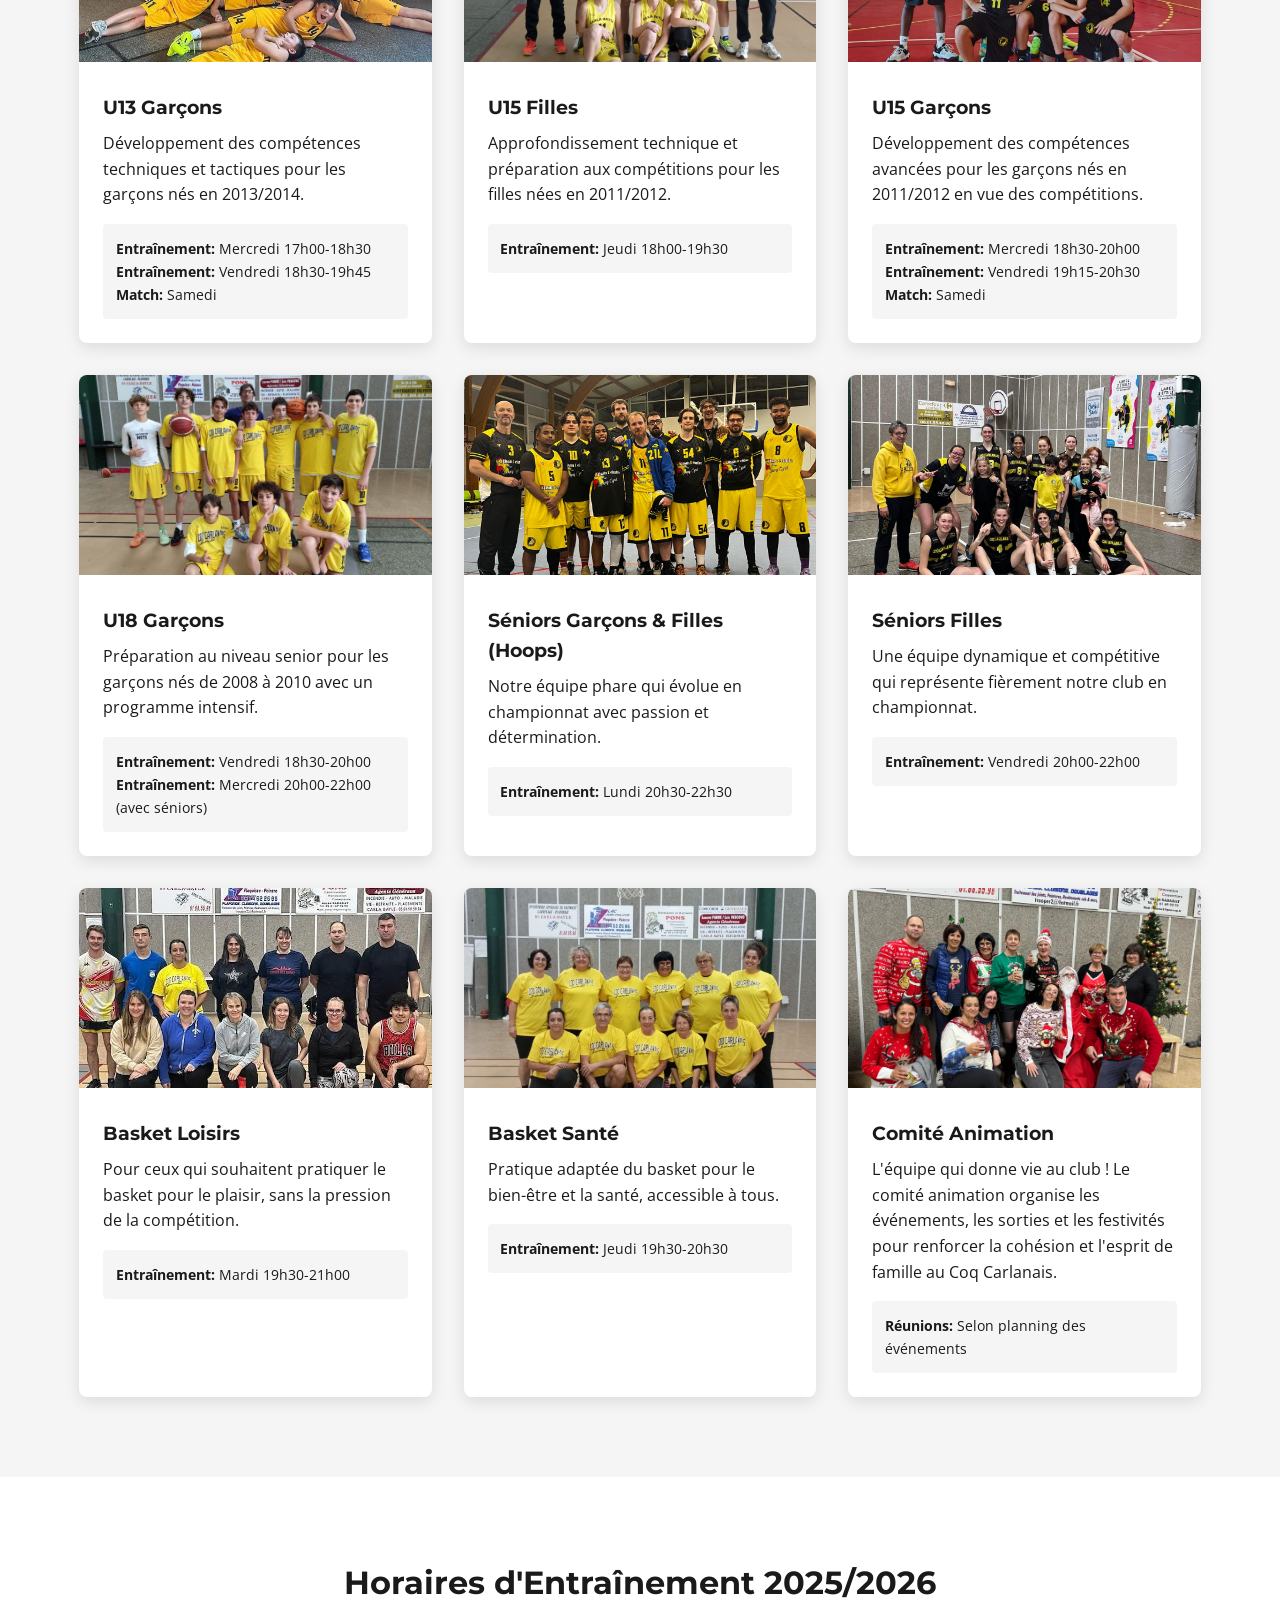
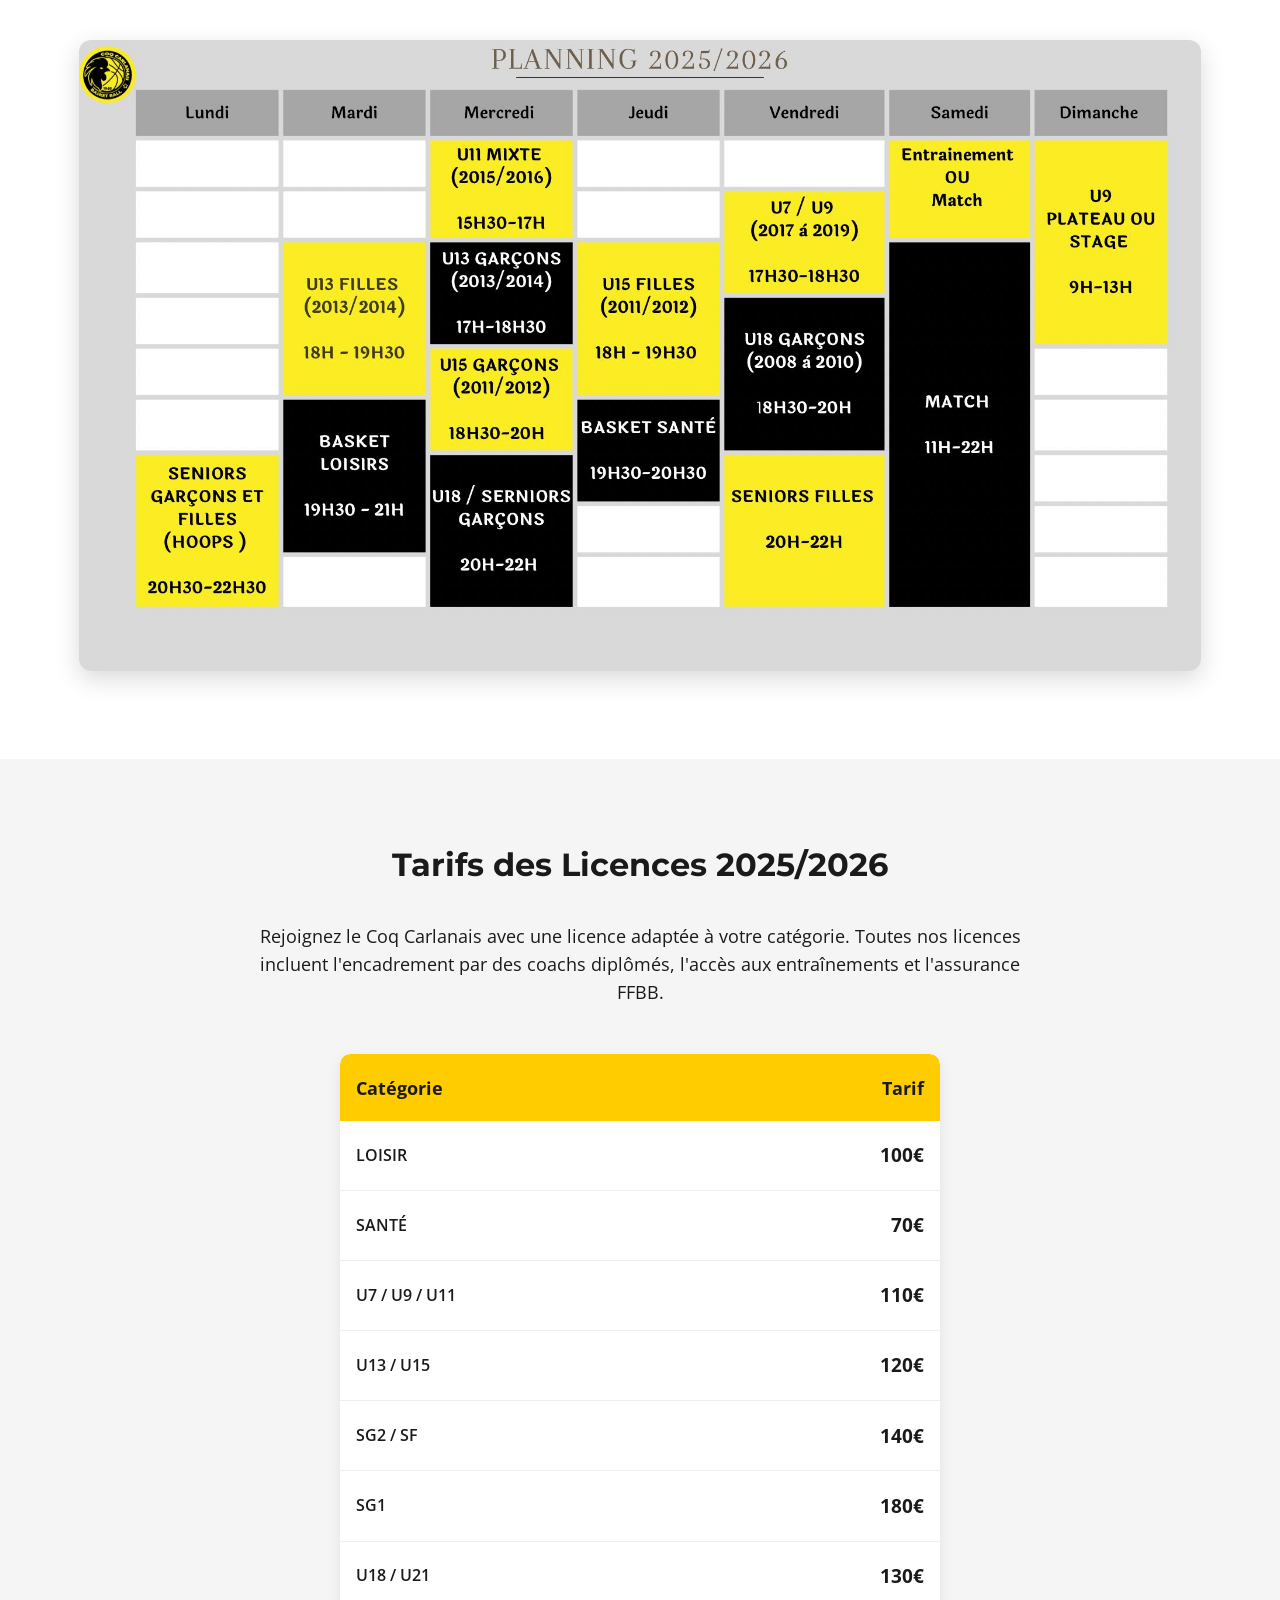
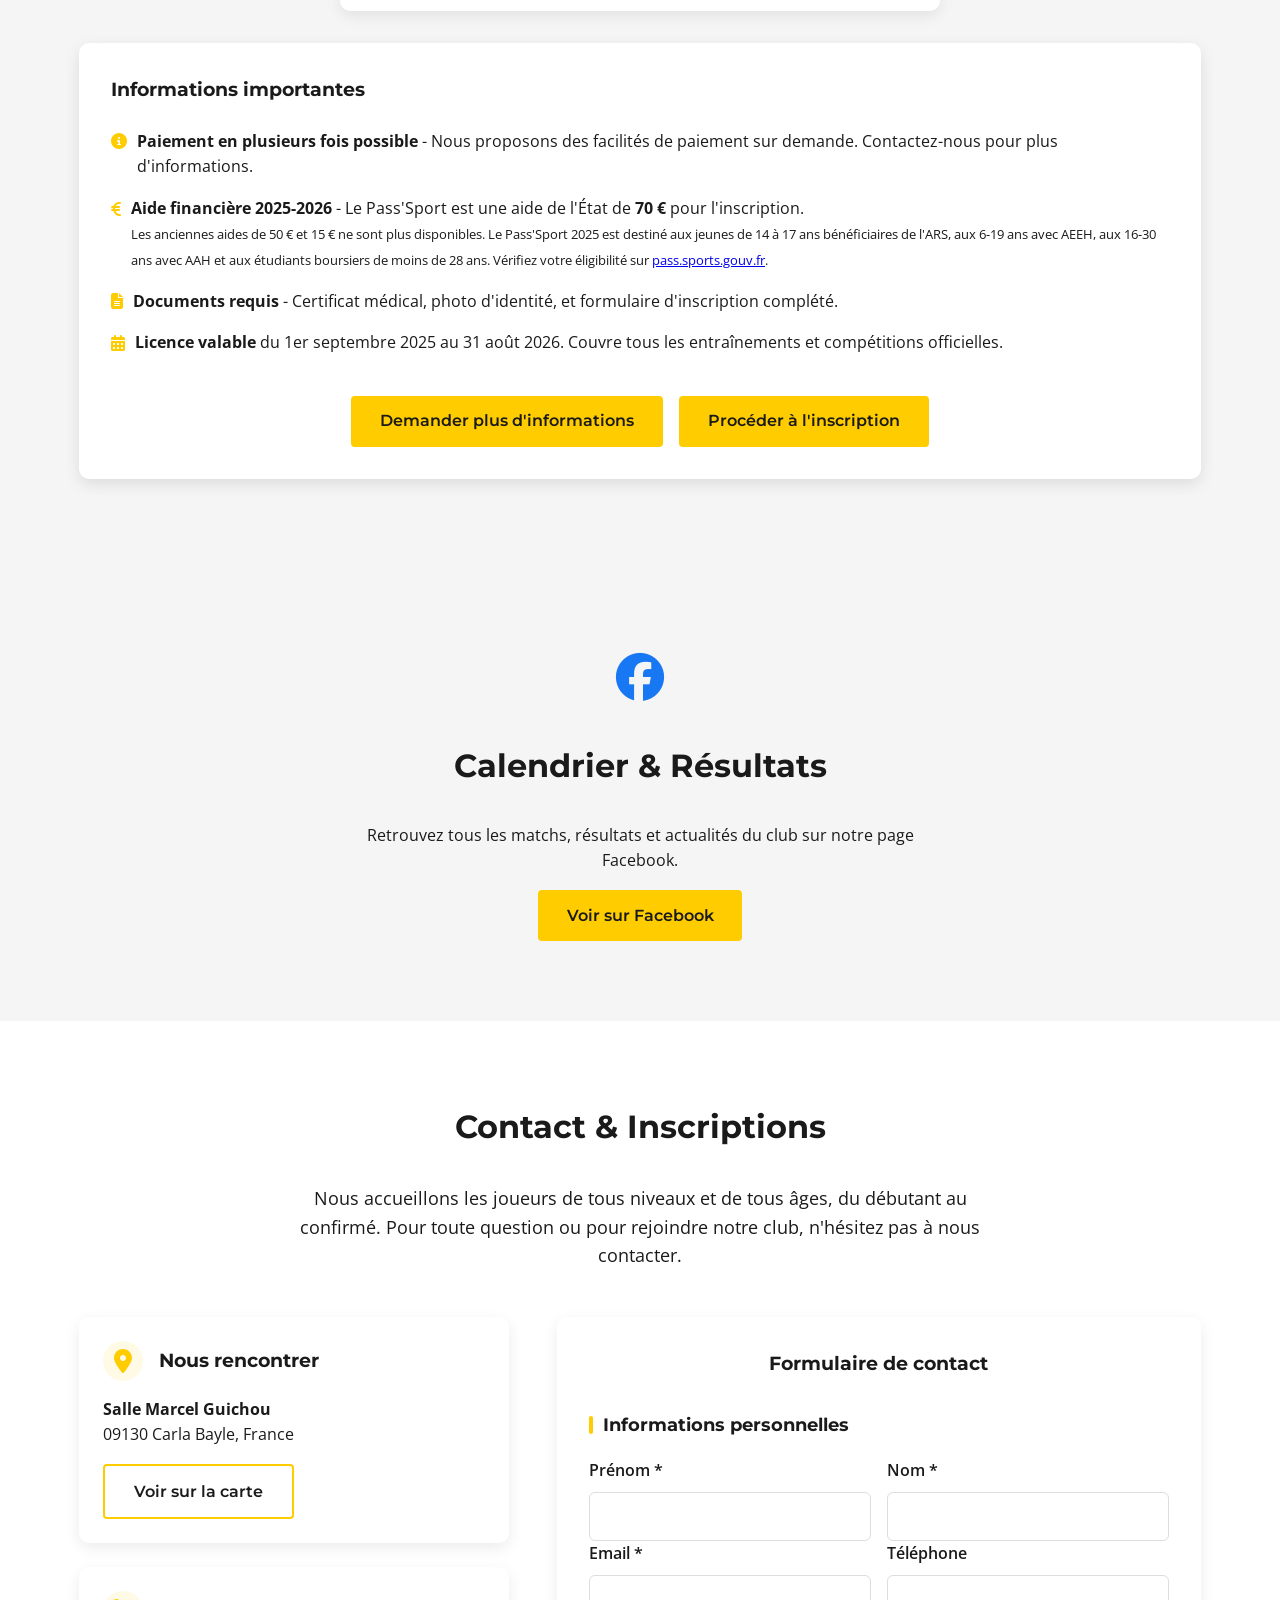
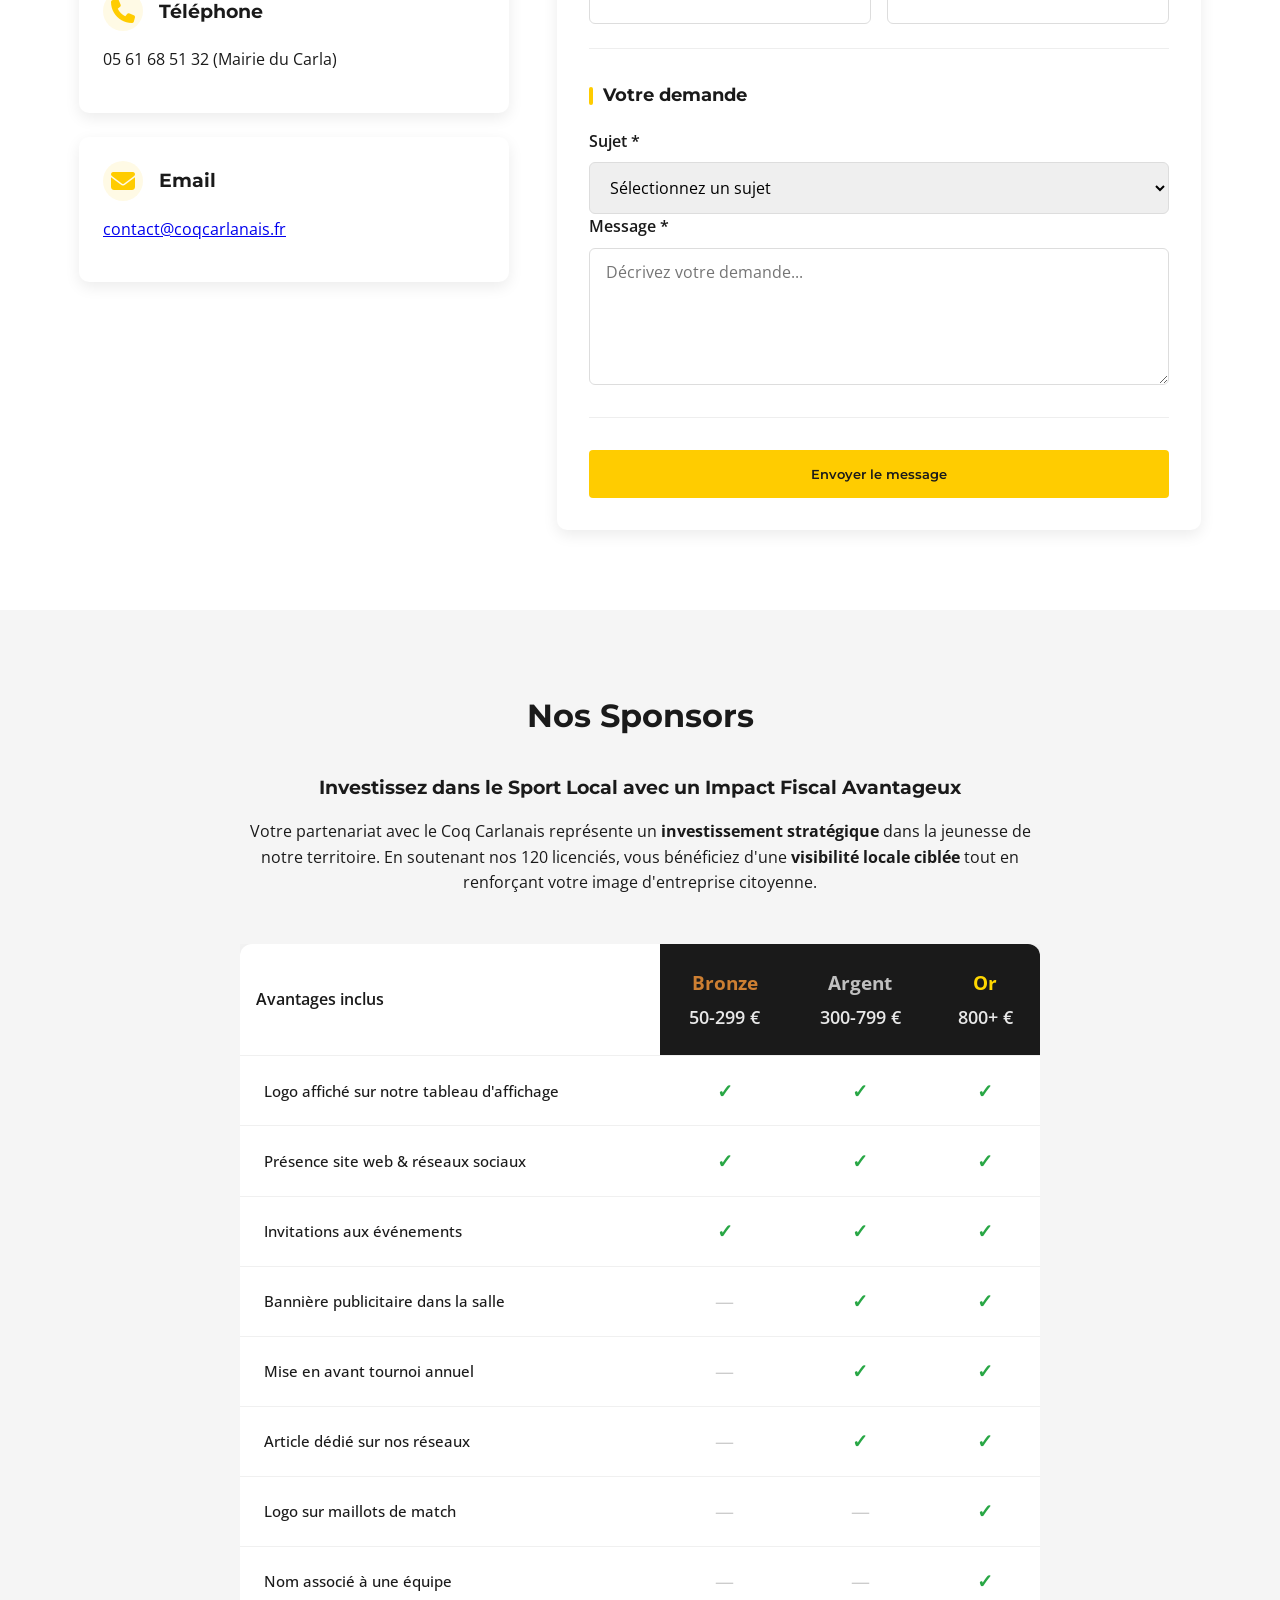
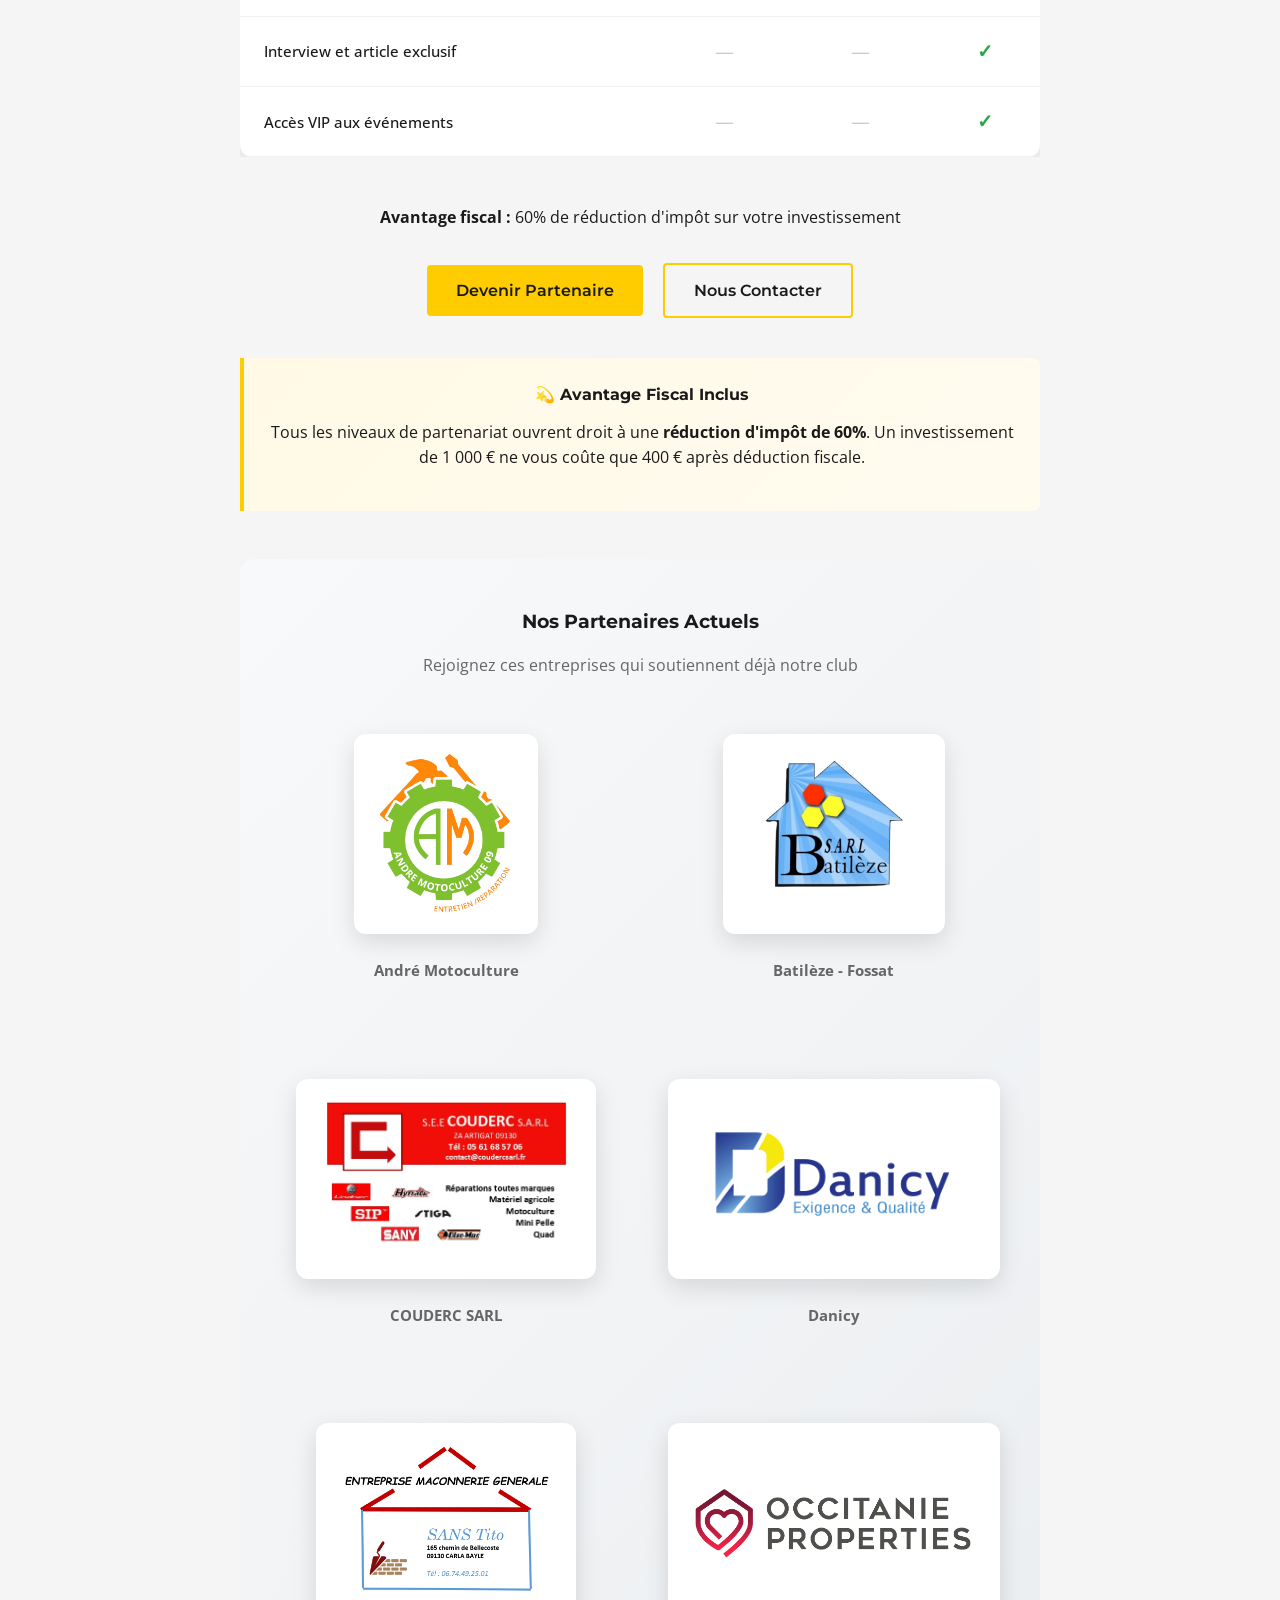
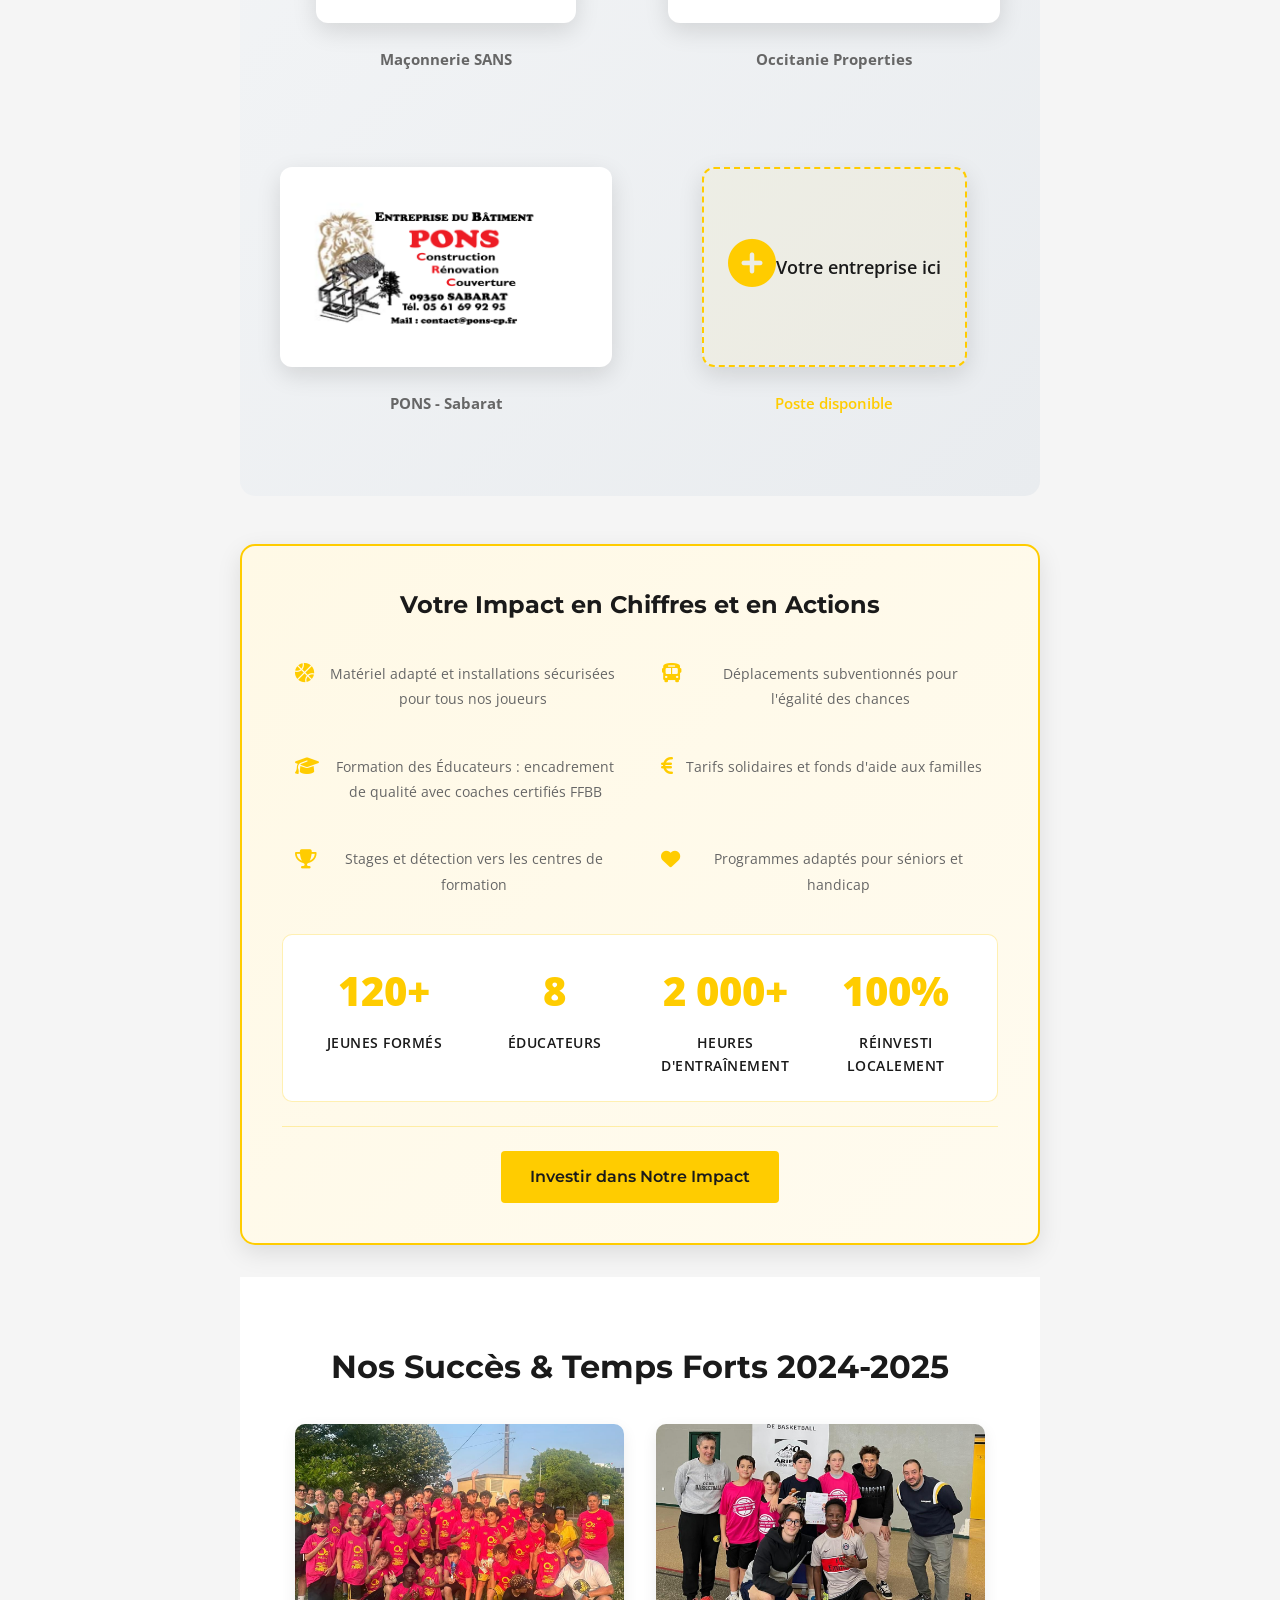
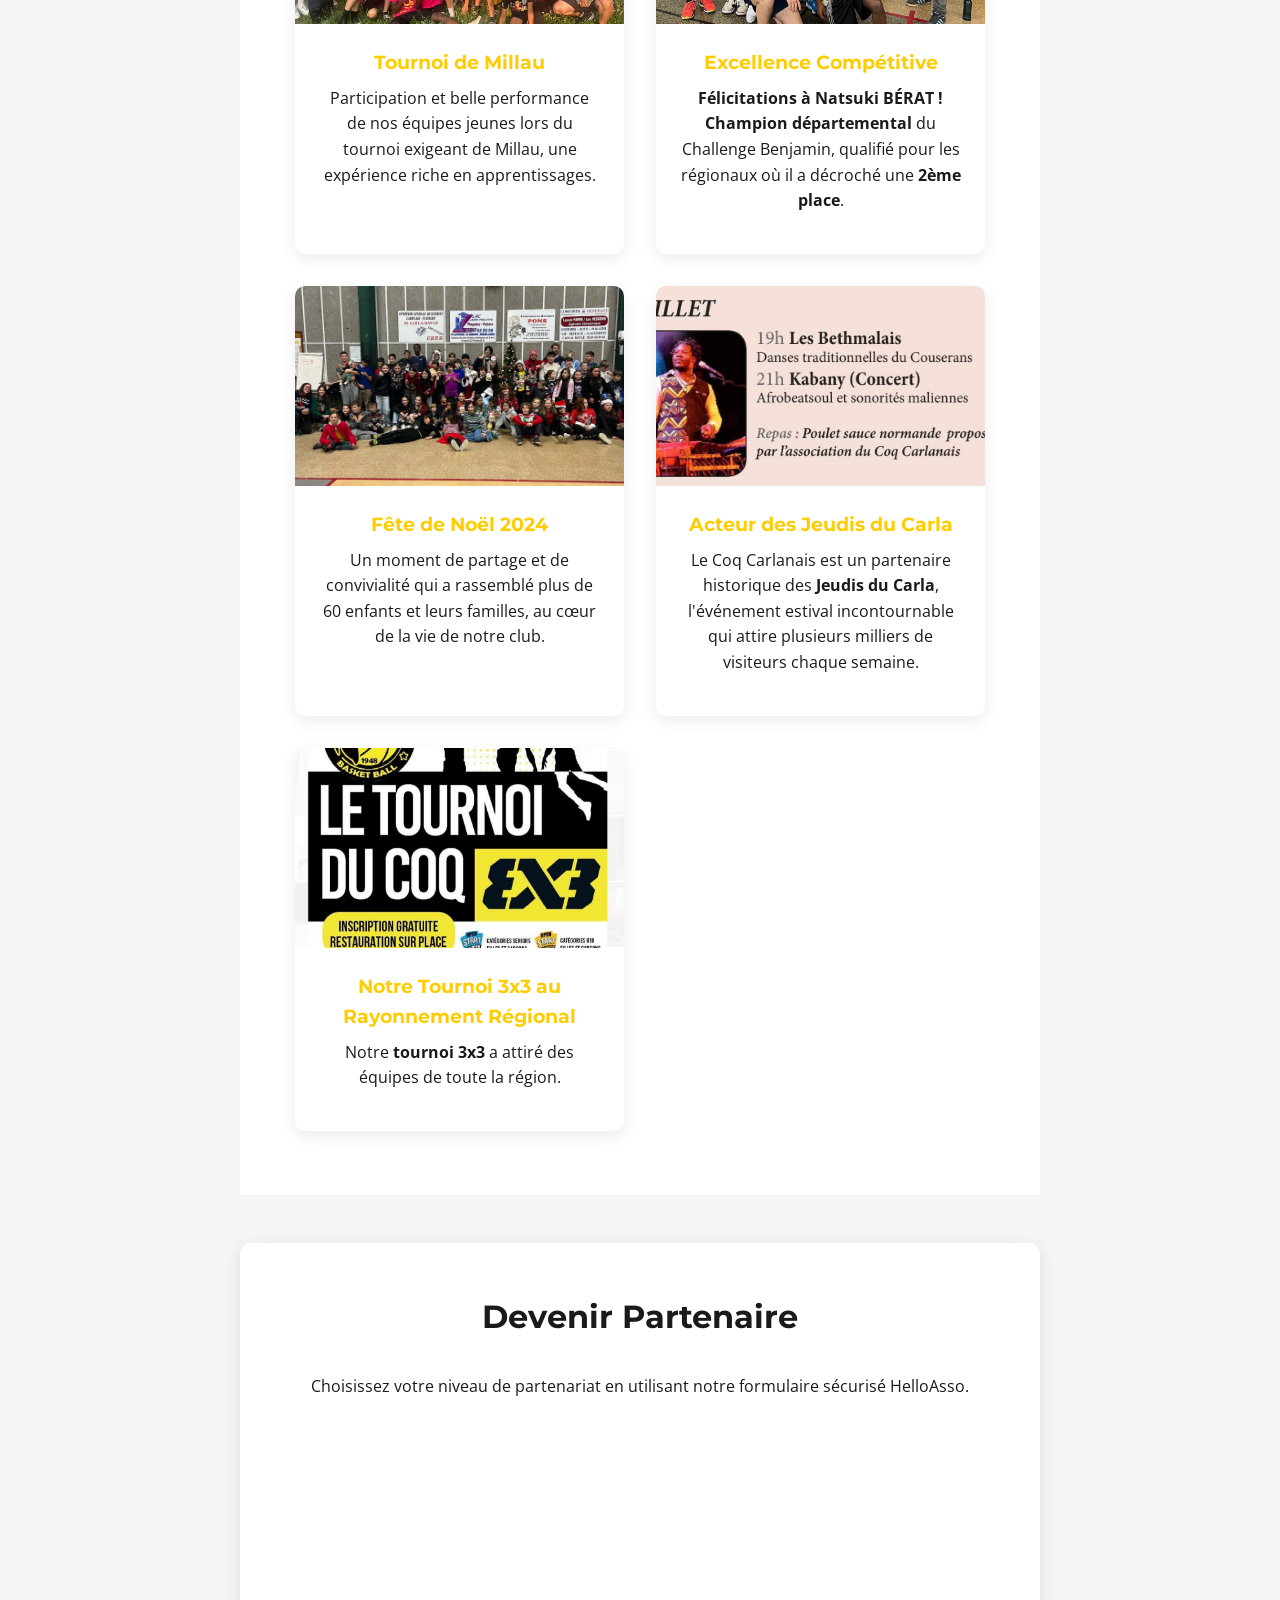
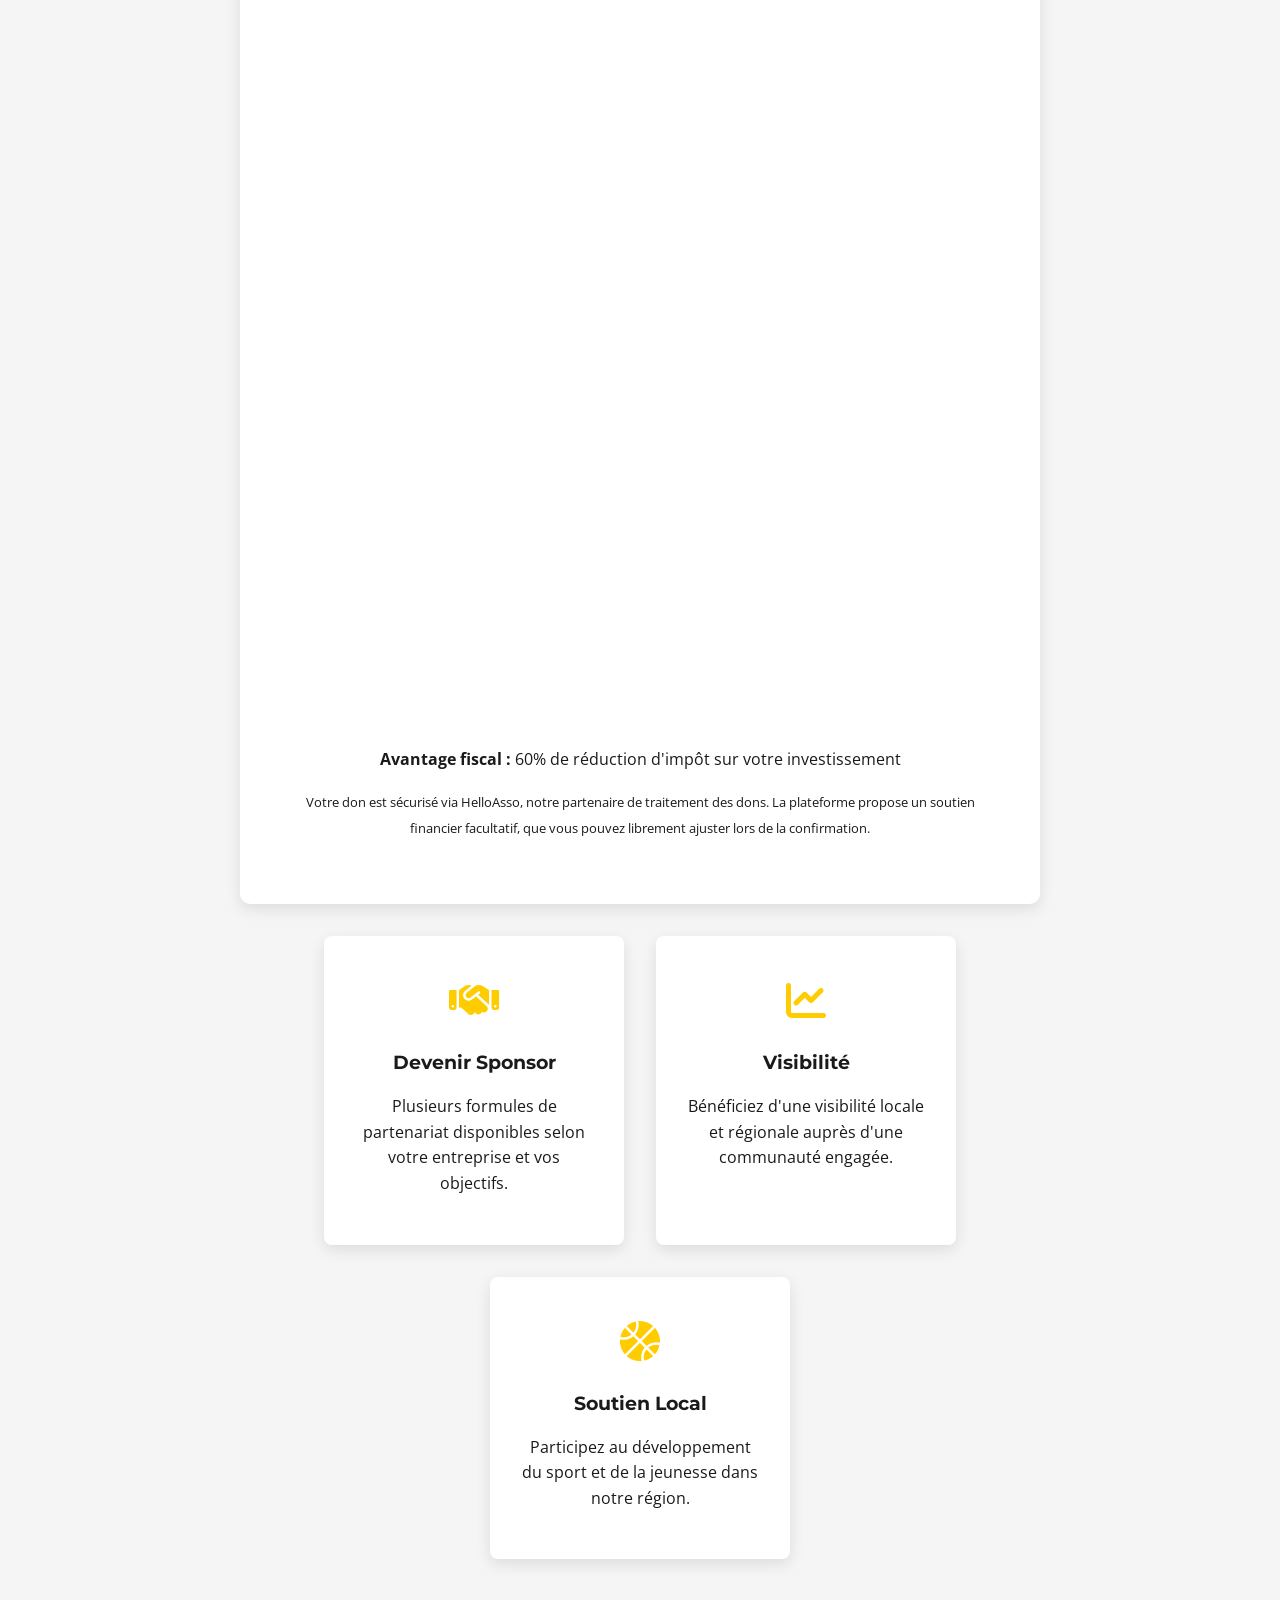
==== commit c7683622: "Update index.html" ====
--- a/index.html
+++ b/index.html
@@ -65,6 +65,29 @@
             <div class="btn-group">
                 <a href="#contact" class="btn">Rejoignez-nous</a>
                 <a href="#equipes" class="btn">Nos Équipes</a>
+            </div>
+        </div>
+    </section>
+
+    <!-- Weekend Planning Section -->
+    <section id="planning-weekend" class="weekend-planning">
+        <div class="container">
+            <h2>Planning du Week-end</h2>
+            <div class="planning-container">
+                <div style="position: relative; width: 100%; height: 0; padding-top: 100.0000%; padding-bottom: 0; box-shadow: 0 2px 8px 0 rgba(63,69,81,0.16); margin-top: 1.6em; margin-bottom: 0.9em; overflow: hidden; border-radius: 8px; will-change: transform;">
+                    <iframe 
+                        loading="lazy" 
+                        style="position: absolute; width: 100%; height: 100%; top: 0; left: 0; border: none; padding: 0;margin: 0;"
+                        src="https://www.canva.com/design/DAG1AhEVvbs/nu8aFoNxR2KJbhimblQWwQ/view?embed" 
+                        allowfullscreen="allowfullscreen" 
+                        allow="fullscreen"
+                        title="Planning des matchs du week-end - Coq Carlanais">
+                    </iframe>
+                </div>
+                <p class="planning-note">
+                    <i class="fas fa-sync-alt"></i>
+                    Ce planning est mis à jour automatiquement via Canva
+                </p>
             </div>
         </div>
     </section>
--- a/style.css
+++ b/style.css
@@ -248,6 +248,52 @@
 .hero p {
     font-size: 1.5rem;
     margin-bottom: 2rem;
+}
+
+/* ===== WEEKEND PLANNING SECTION ===== */
+.weekend-planning {
+    background-color: var(--primary-black);
+    padding: 3rem 0;
+    color: var(--white);
+}
+
+.weekend-planning h2 {
+    color: var(--vibrant-yellow);
+    margin-bottom: 2rem;
+    text-align: center;
+}
+
+.planning-container {
+    max-width: 800px;
+    margin: 0 auto;
+    text-align: center;
+}
+
+.planning-note {
+    color: #aaa;
+    font-size: 0.9rem;
+    margin-top: 1rem;
+    display: flex;
+    align-items: center;
+    justify-content: center;
+    gap: 0.5rem;
+}
+
+.planning-note i {
+    color: var(--vibrant-yellow);
+}
+
+/* Responsive adjustments for planning */
+@media screen and (max-width: 768px) {
+    .weekend-planning {
+        padding: 2rem 0;
+    }
+    
+    .weekend-planning .container {
+        width: 100%;
+        max-width: 100%;
+        padding: 0 10px;
+    }
 }
 
 /* ===== ABOUT SECTION ===== */
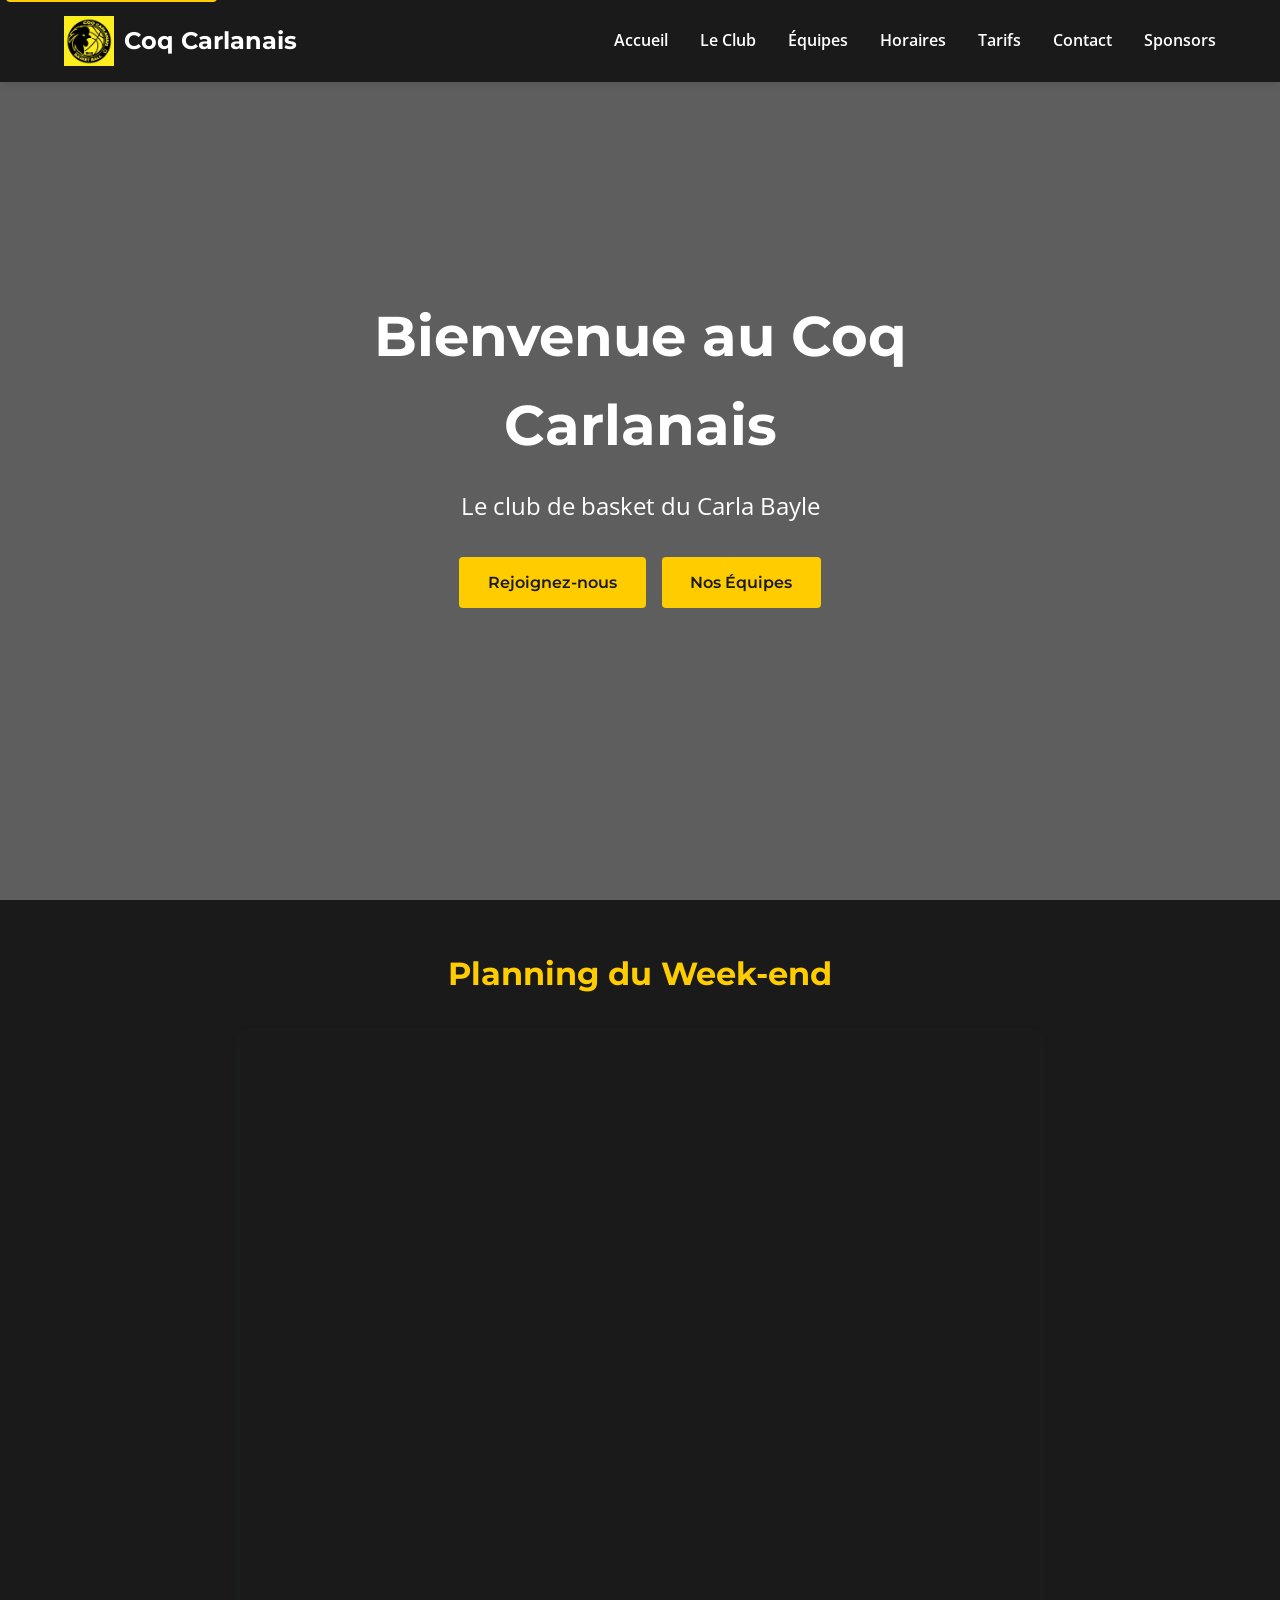
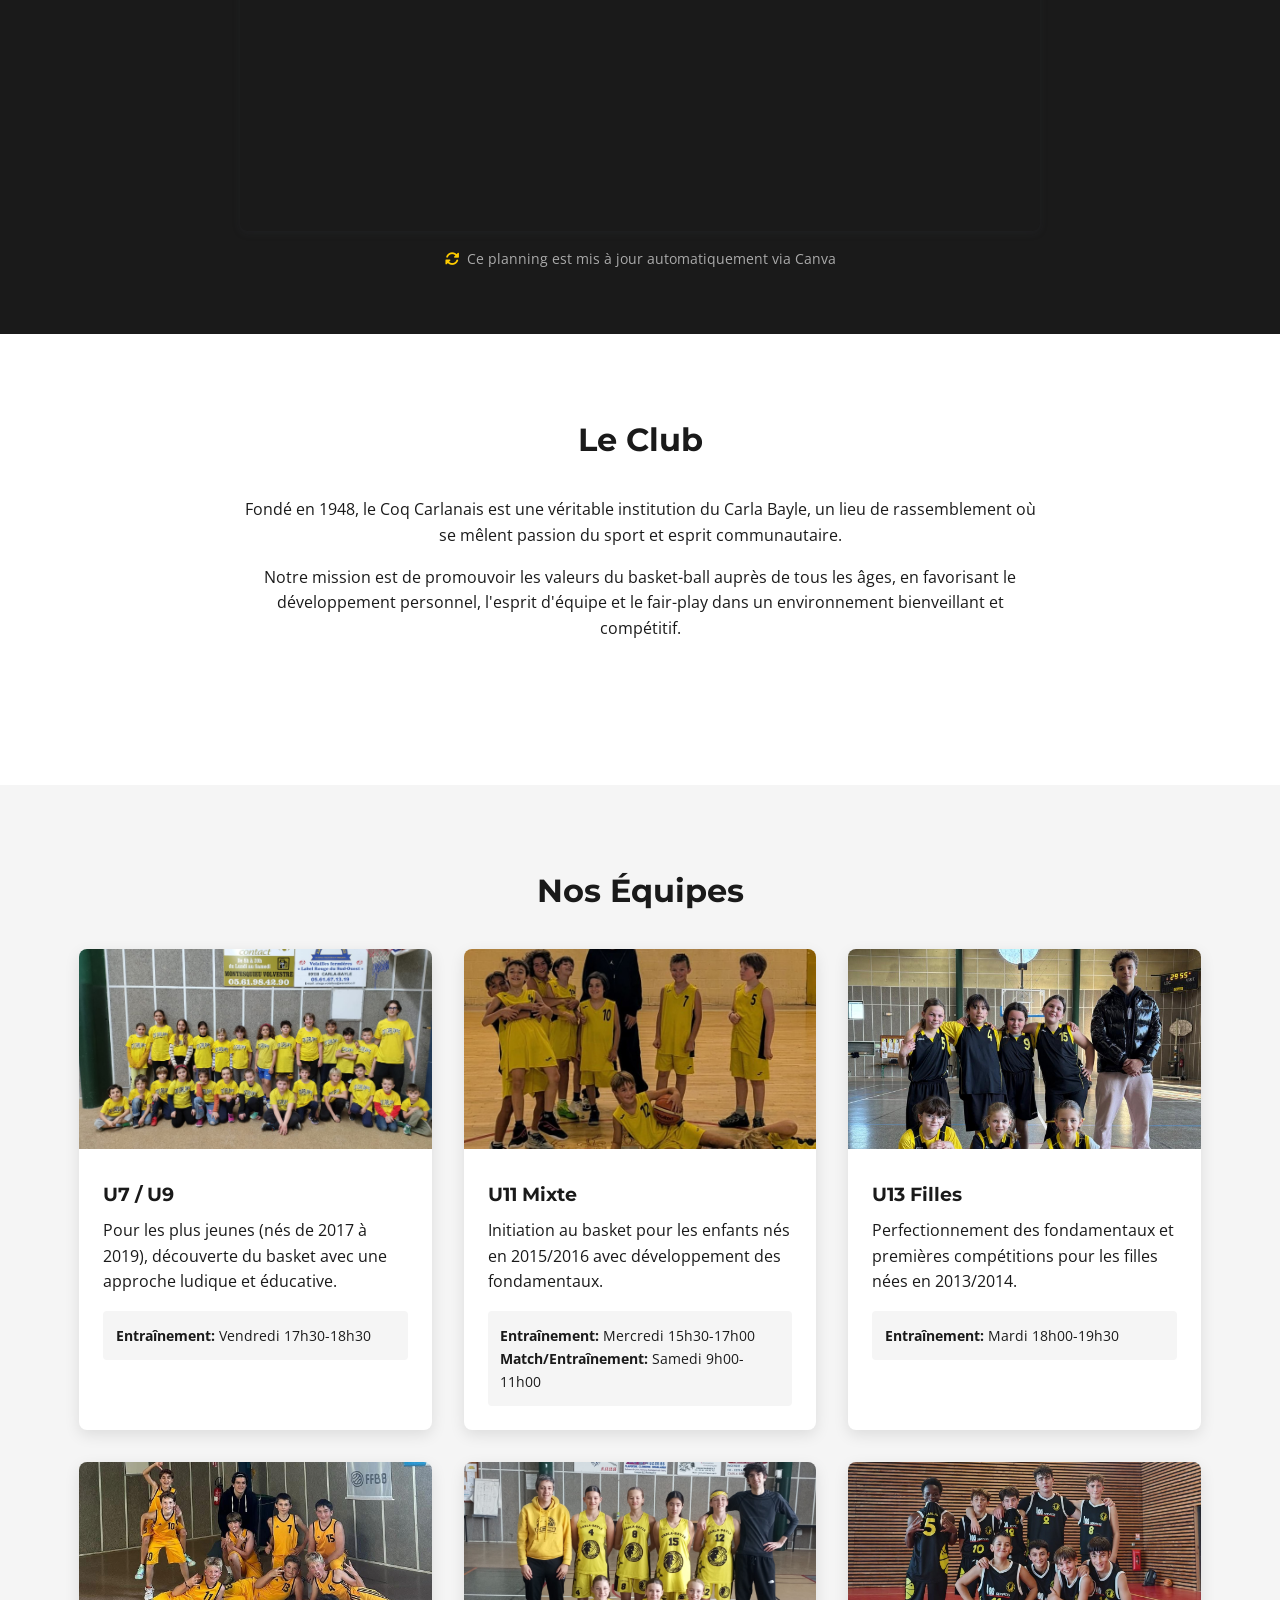
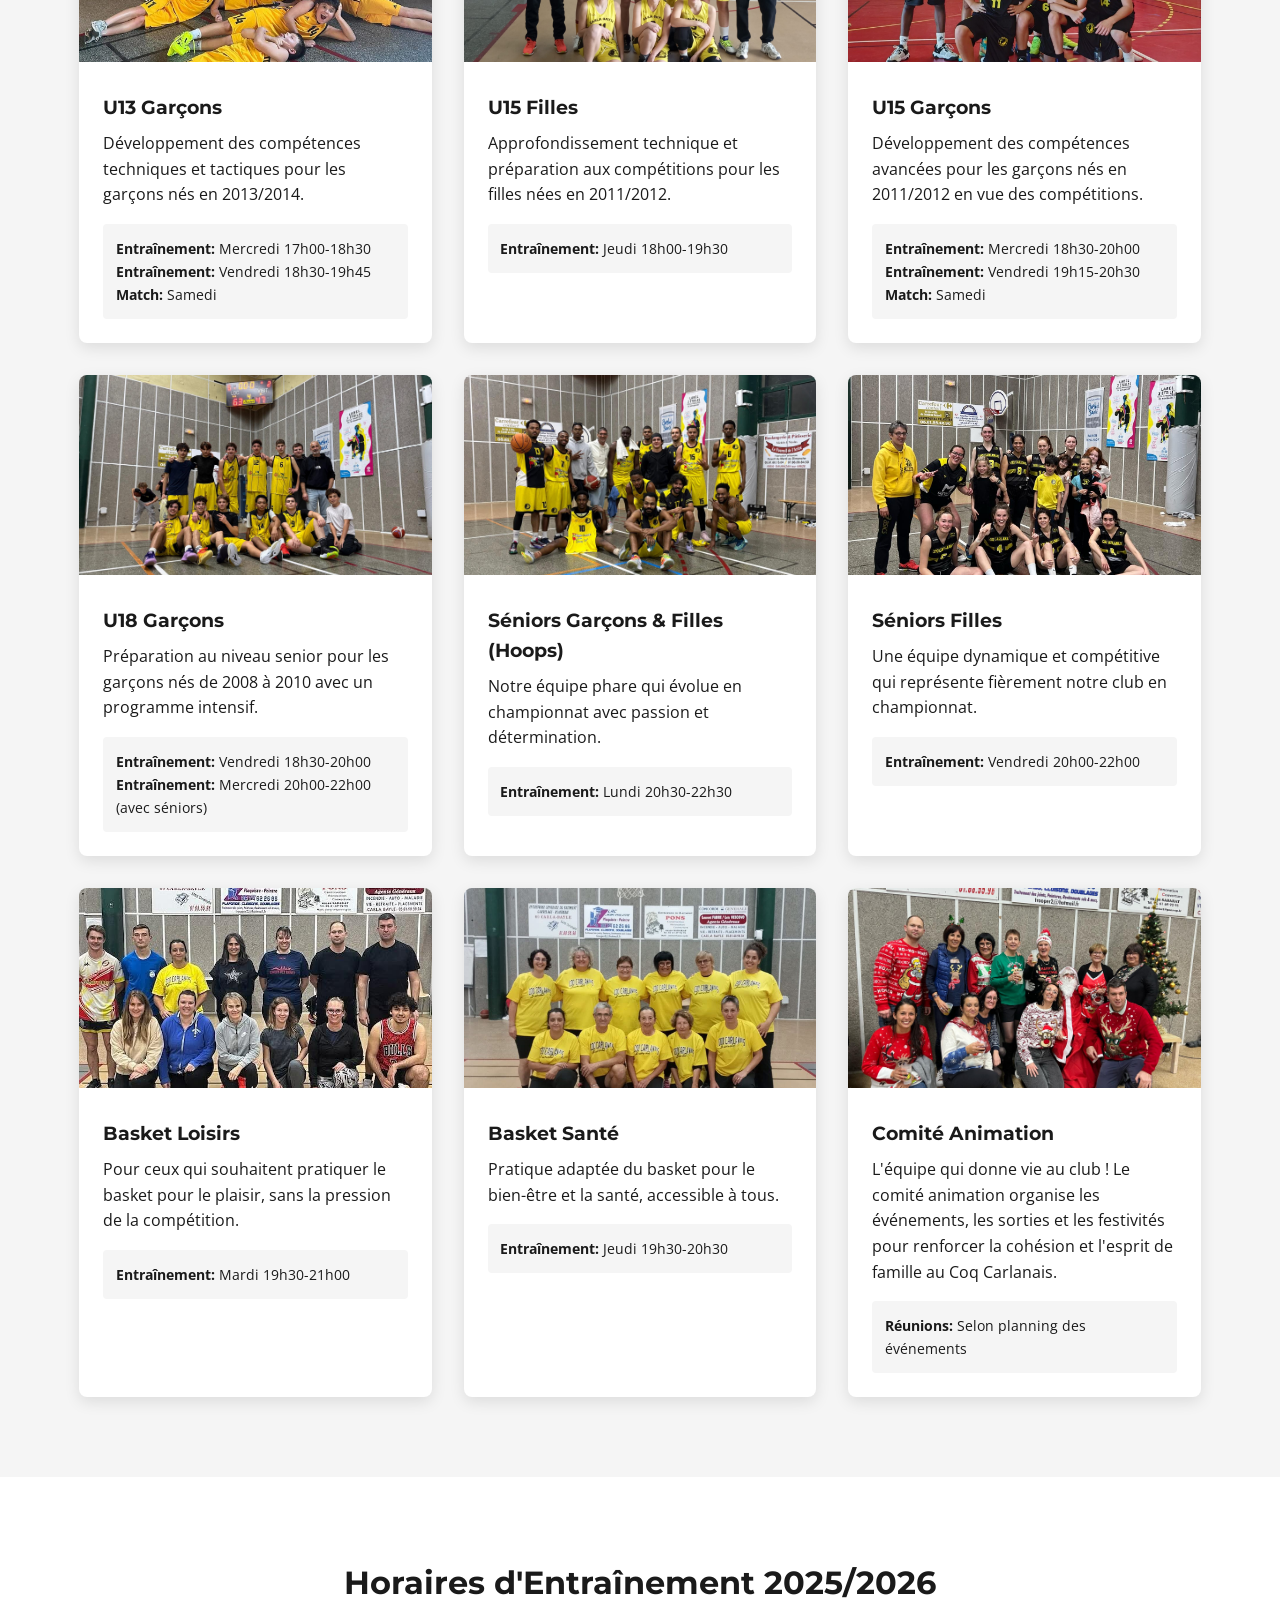
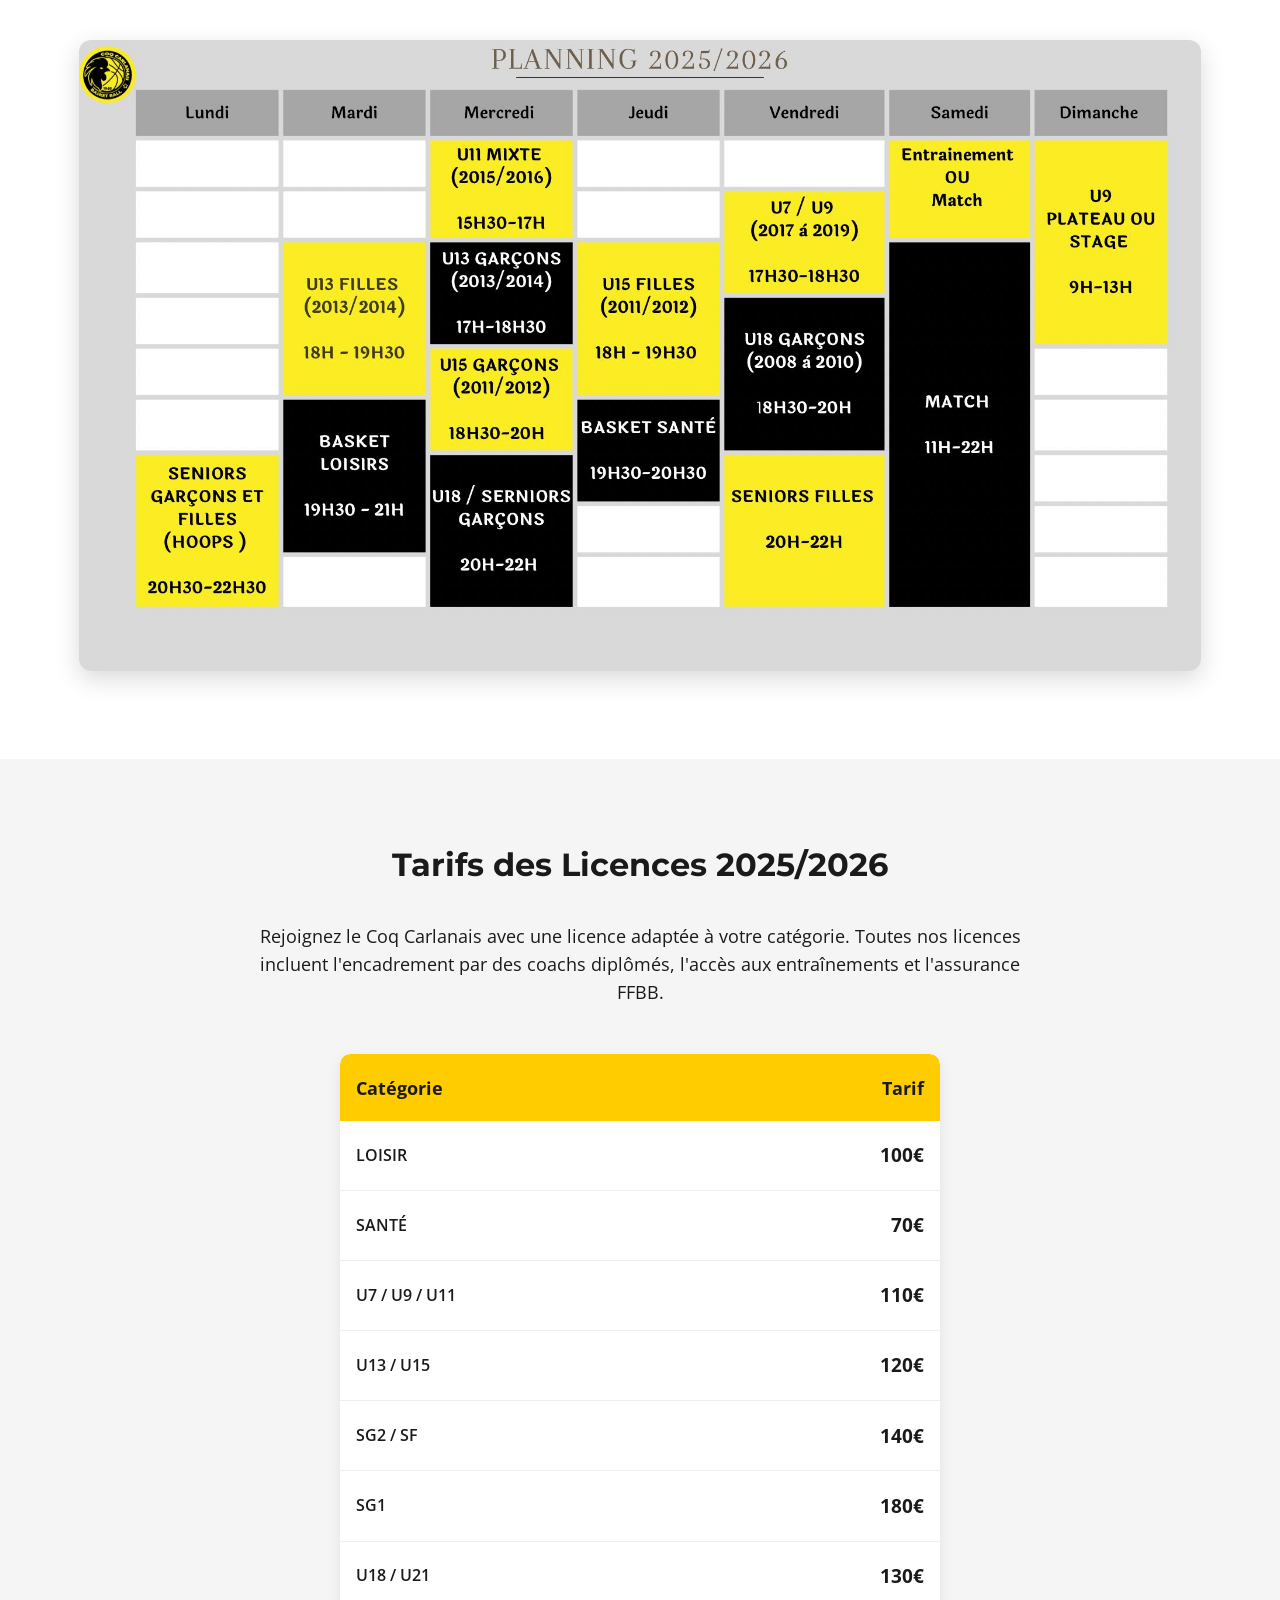
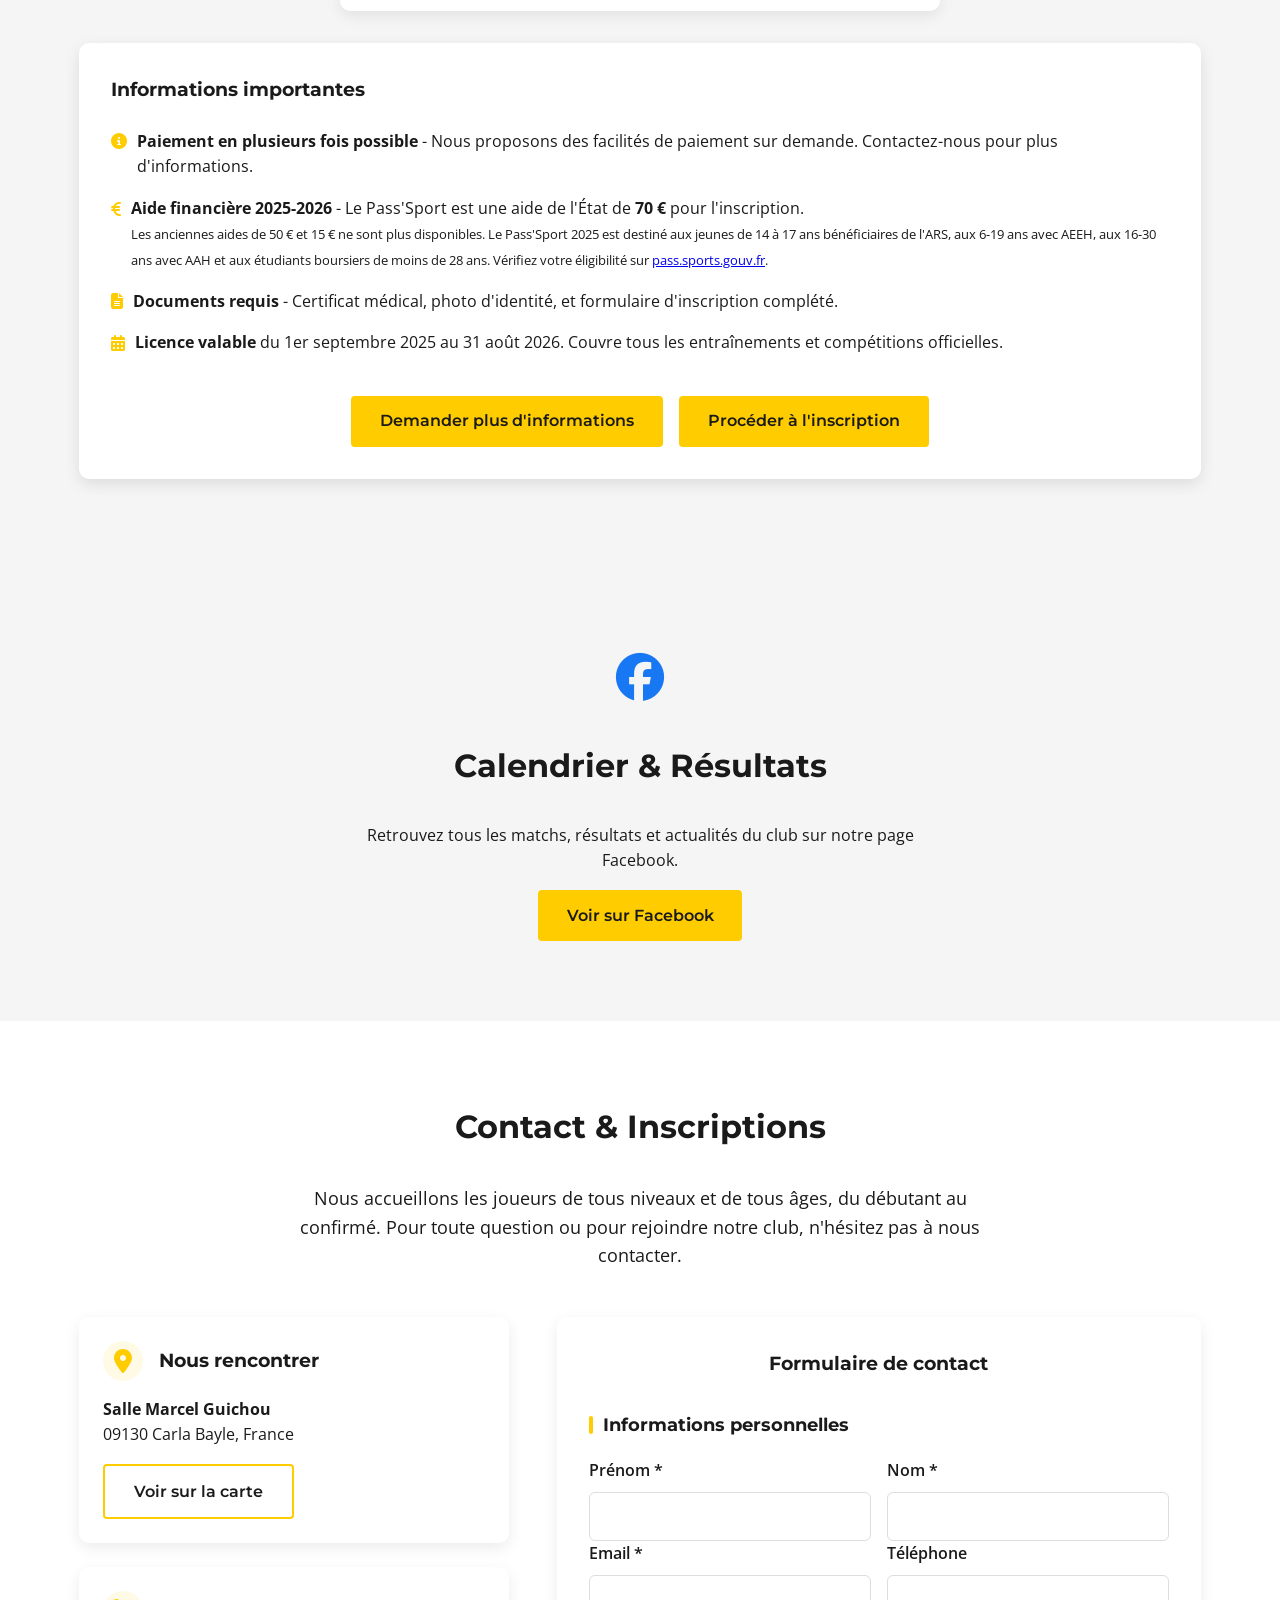
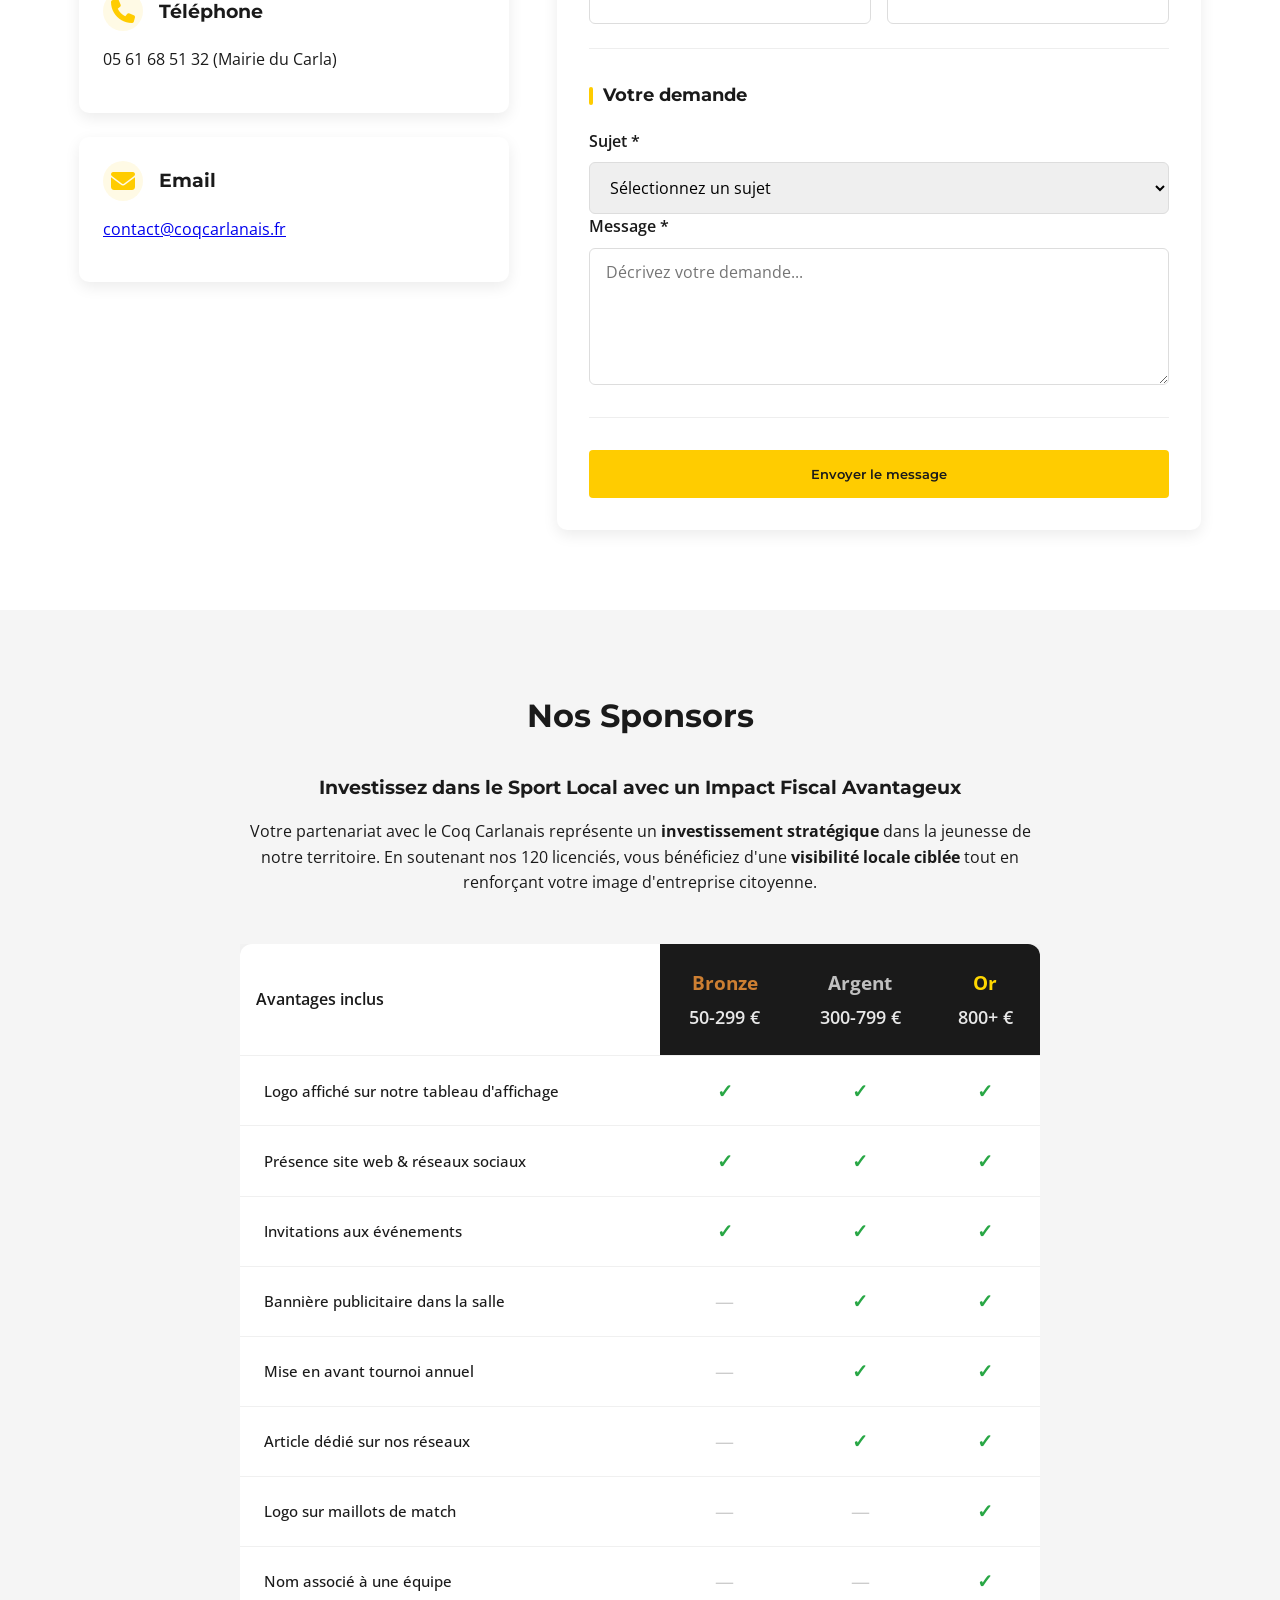
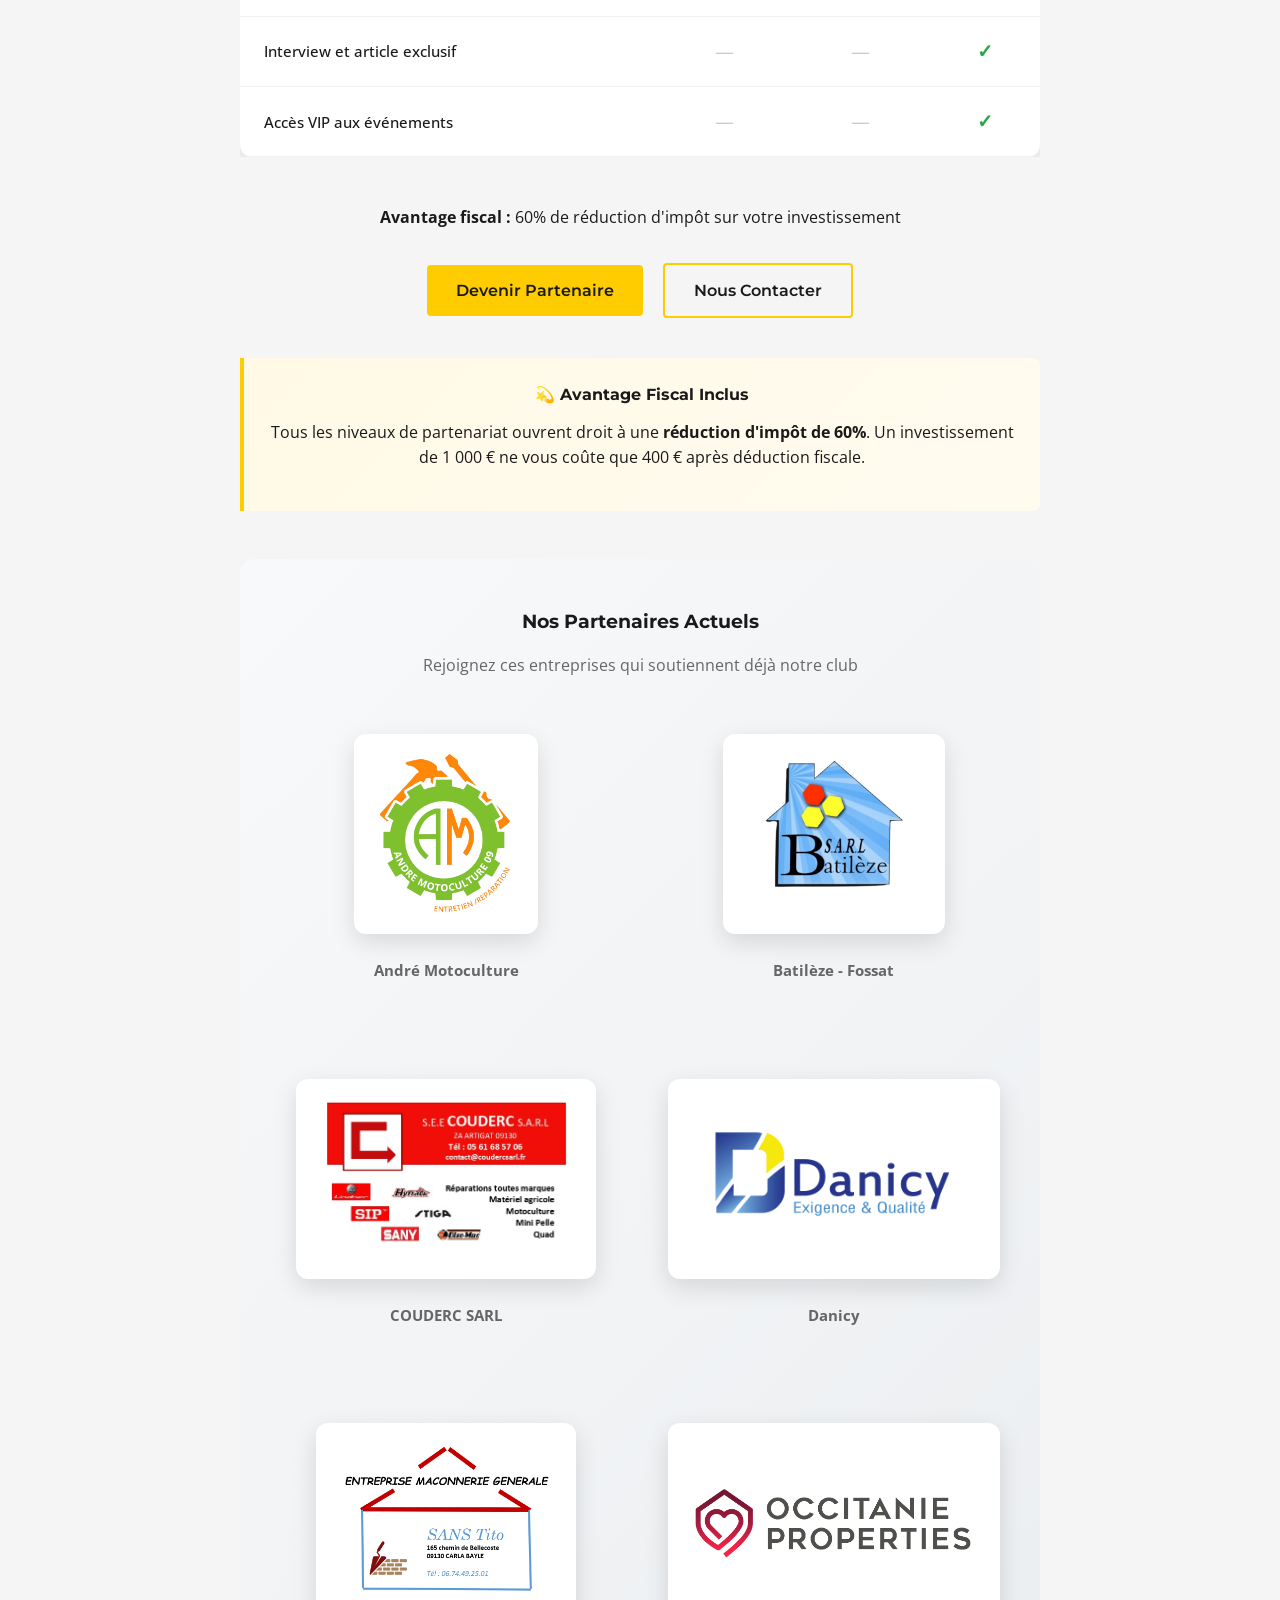
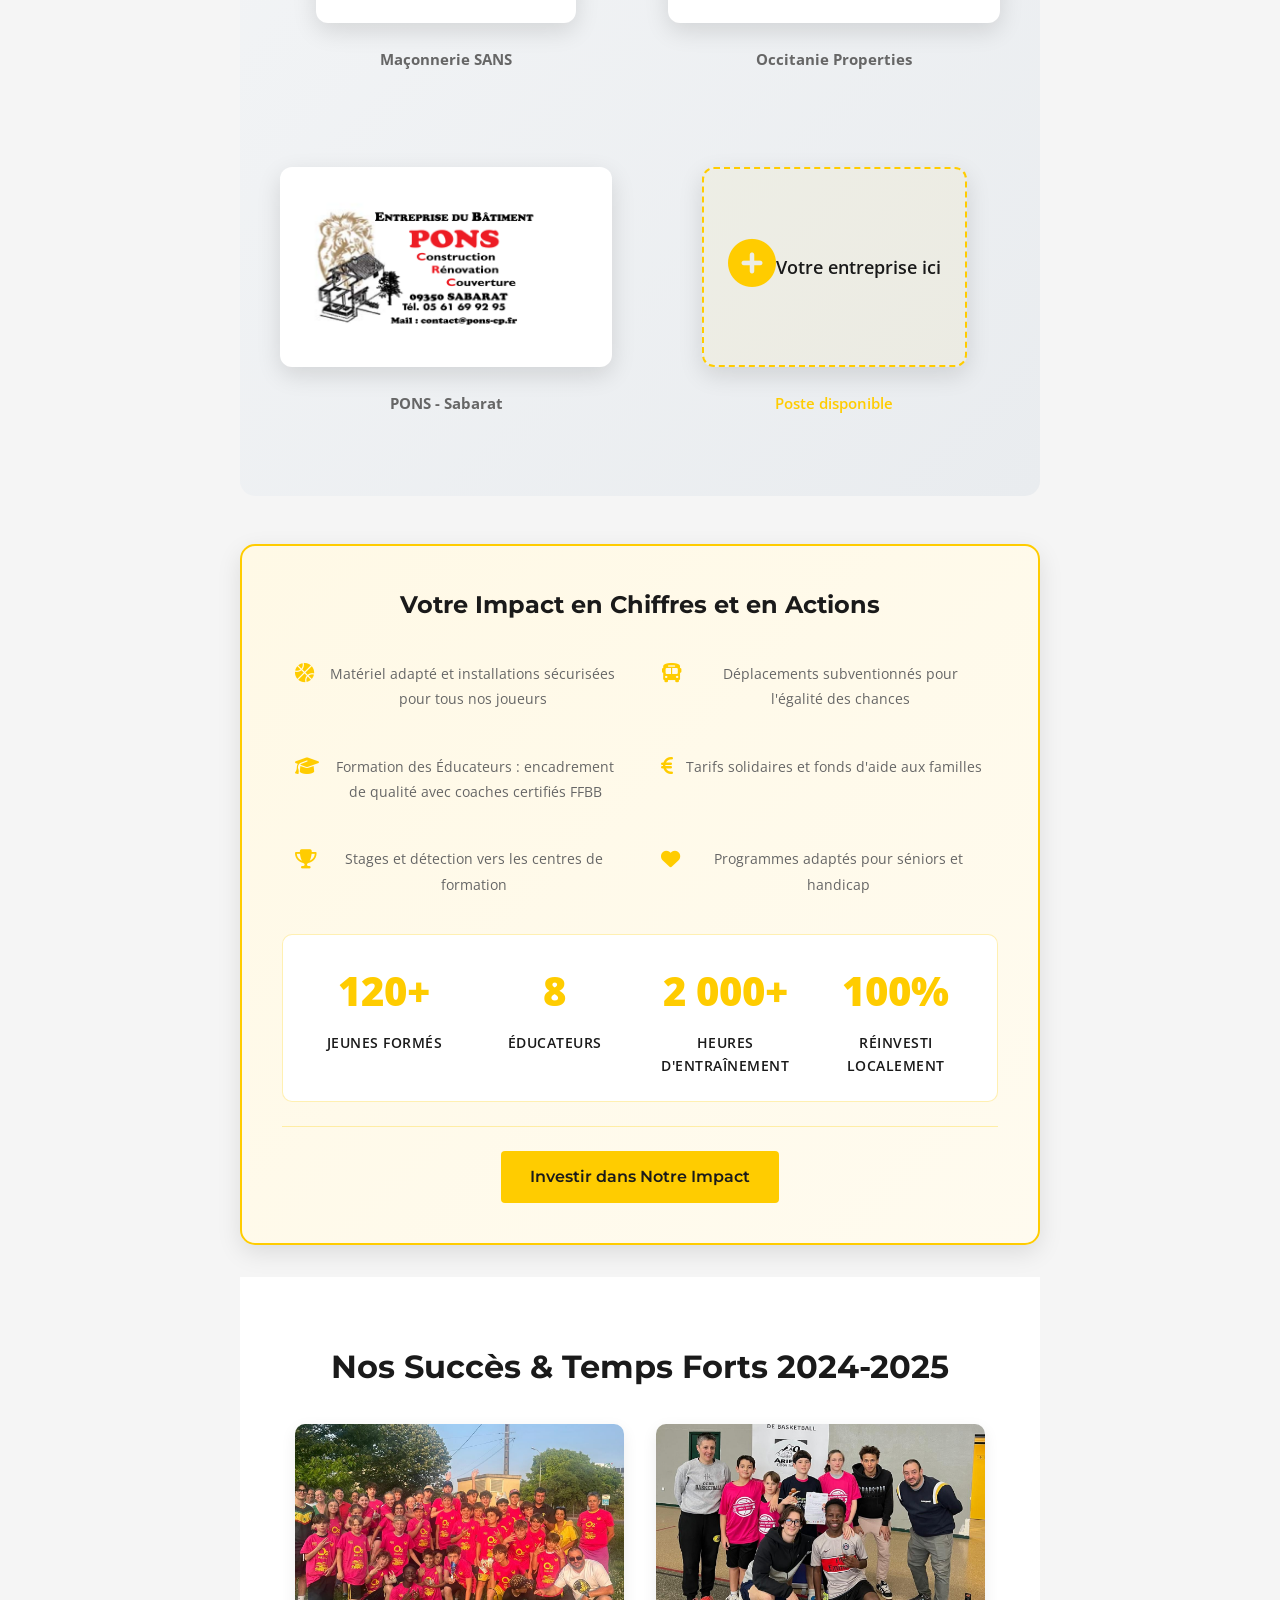
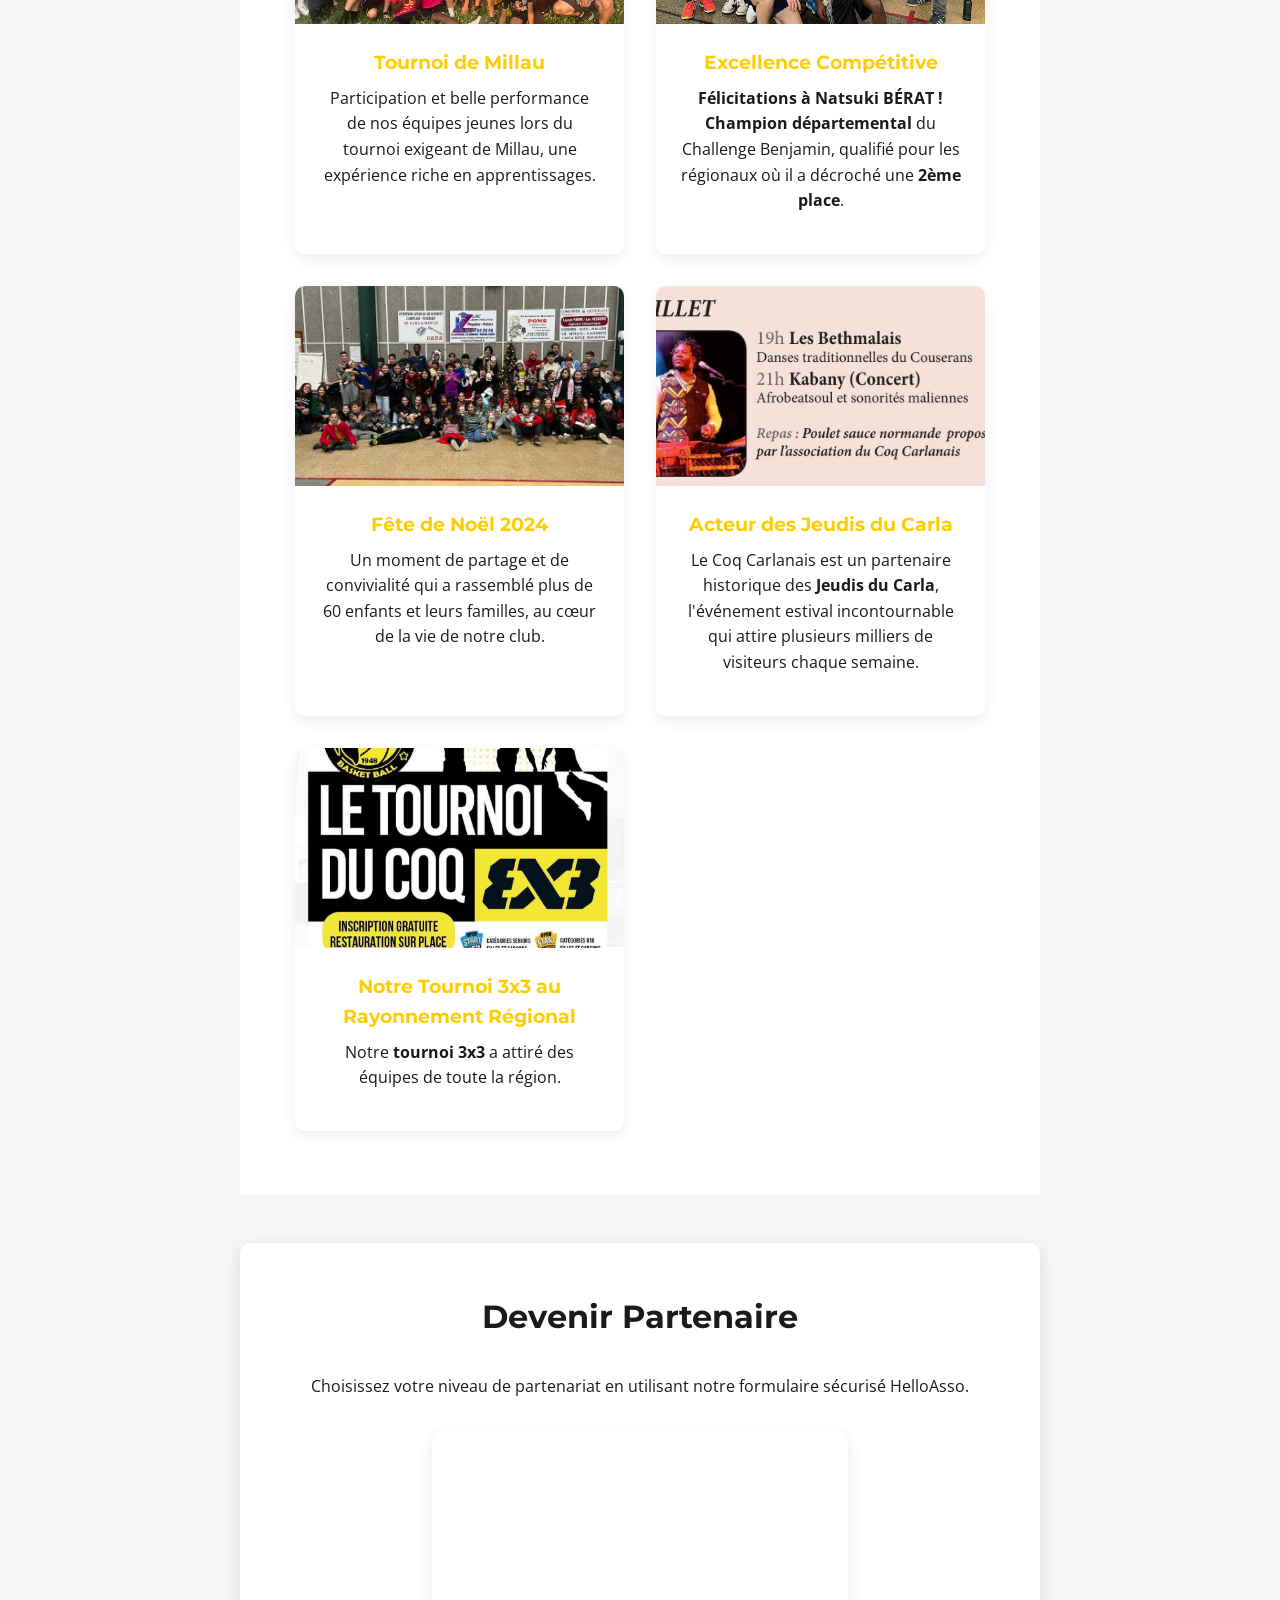
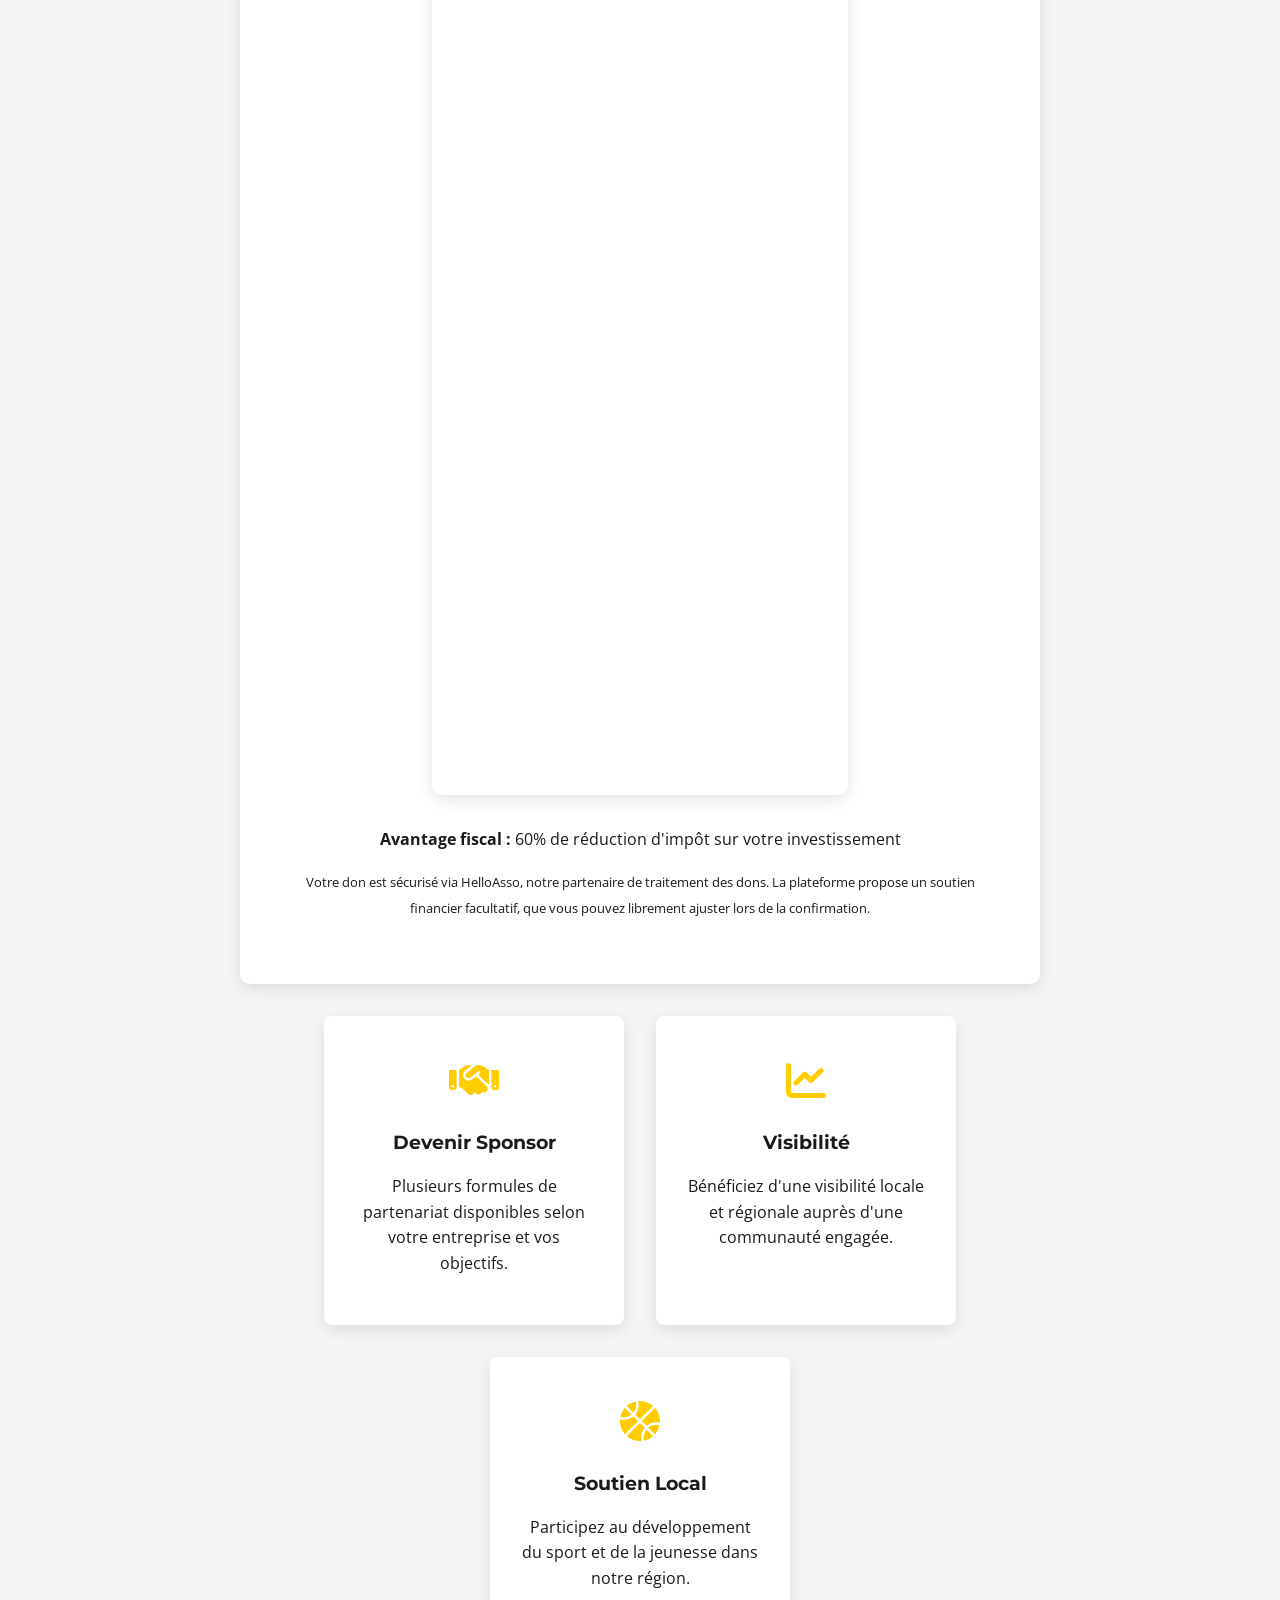
==== commit 0e6fa940: "Update index.html" ====
--- a/index.html
+++ b/index.html
@@ -12,6 +12,10 @@
         </script>
     <meta charset="UTF-8">
     <meta name="viewport" content="width=device-width, initial-scale=1.0">
+    <meta name="apple-mobile-web-app-capable" content="yes">
+    <meta name="apple-mobile-web-app-status-bar-style" content="black">
+    <meta name="format-detection" content="telephone=no">
+    
     <title>Coq Carlanais - Club de Basket du Carla Bayle</title>
     <meta name="description" content="Club de basket-ball Coq Carlanais à Carla Bayle. Équipes pour tous les âges, entraînements, compétitions et inscriptions.">
     <link rel="icon" type="image/jpeg" href="photos/Coq_carlanais_logo.jpg">
@@ -887,7 +891,9 @@
                             <iframe 
                                 id="haWidgetLight" 
                                 allowtransparency="true" 
-                                allow="payment" 
+                                allow="payment *"
+                                allowpaymentrequest="true"
+                                allowfullscreen=""
                                 scrolling="yes"
                                 src="https://www.helloasso.com/associations/association-coq-carlanais-basket-ball-ccbb/formulaires/1/widget?view=form" 
                                 style="width: 100%; max-width: 26rem; margin: 0 auto; border: none; display: block;"
@@ -1336,57 +1342,77 @@
             });
         });
 
-        // Robust HelloAsso iframe management with fixed heights
+        // Enhanced HelloAsso iframe management with payment support
         function initHelloAssoIframe() {
             const haWidgetElement = document.getElementById('haWidgetLight');
             const isMobile = window.innerWidth <= 768;
             
-            // Set generous fixed heights that work for all steps including payment
+            // Set heights for payment forms
             if (isMobile) {
-                // Mobile: Fixed height that's comfortable for payment forms
                 haWidgetElement.style.height = '800px';
                 haWidgetElement.style.minHeight = '800px';
             } else {
-                // Desktop: Even more height for better experience
                 haWidgetElement.style.height = '900px';
                 haWidgetElement.style.minHeight = '900px';
             }
             
-            // Ensure proper scrolling behavior
+            // Enhanced scrolling for payment forms
             haWidgetElement.style.overflowY = 'auto';
             haWidgetElement.style.overflowX = 'hidden';
             
-            // Basic height adjustment from HelloAsso (as fallback)
+            // Payment message handling
             window.addEventListener('message', function(e) {
+                // Height adjustment
                 if (e.data && e.data.height) {
-                    // Use HelloAsso's height but ensure minimum
                     const minHeight = isMobile ? 800 : 900;
                     const newHeight = Math.max(e.data.height, minHeight);
                     haWidgetElement.style.height = newHeight + 'px';
                 }
+                
+                // Payment completion messages
+                if (e.data && e.data.type === 'payment_completed') {
+                    console.log('Payment completed successfully');
+                    // Handle successful payment
+                }
+                
+                if (e.data && e.data.type === 'payment_failed') {
+                    console.log('Payment failed:', e.data.error);
+                    // Handle failed payment
+                }
             });
         }
         
-        // Re-initialize on window resize
-        window.addEventListener('resize', function() {
+        // Payment-specific initialization
+        function initPaymentSupport() {
+            // Ensure proper viewport for mobile payments
+            const viewport = document.querySelector('meta[name="viewport"]');
+            if (!viewport) {
+                const meta = document.createElement('meta');
+                meta.name = 'viewport';
+                meta.content = 'width=device-width, initial-scale=1.0, maximum-scale=1.0, user-scalable=no';
+                document.head.appendChild(meta);
+            }
+        }
+        
+        // Initialize everything - REPLACE YOUR EXISTING DOMContentLoaded LISTENER
+        document.addEventListener('DOMContentLoaded', function() {
+            initPaymentSupport();
+            
             const iframe = document.getElementById('haWidgetLight');
             if (iframe) {
-                // Small delay to ensure resize is complete
-                setTimeout(() => {
+                if (iframe.contentDocument && iframe.contentDocument.readyState === 'complete') {
                     initHelloAssoIframe();
-                }, 250);
+                } else {
+                    iframe.addEventListener('load', initHelloAssoIframe);
+                }
             }
         });
         
-        // Initialize on page load
-        document.addEventListener('DOMContentLoaded', function() {
-            const iframe = document.getElementById('haWidgetLight');
-            if (iframe) {
-                // If iframe is already loaded, initialize
-                if (iframe.contentDocument && iframe.contentDocument.readyState === 'complete') {
-                    initHelloAssoIframe();
-                }
-            }
+        // Re-initialize on window resize - KEEP THIS AS IS
+        window.addEventListener('resize', function() {
+            setTimeout(() => {
+                initHelloAssoIframe();
+            }, 250);
         });
     </script> 
 </body>
--- a/style.css
+++ b/style.css
@@ -2166,8 +2166,9 @@
     .pricing-table td {
         padding: 0.7rem 0.4rem;
     }
-
-    /* ===== HELLOASSO STYLES ===== */
+}
+
+/* ===== HELLOASSO STYLES ===== */
     .helloasso-container {
         background: var(--white);
         border-radius: 10px;
@@ -2260,4 +2261,3 @@
     .donation-section .container {
         overflow: visible !important;
     }
-}
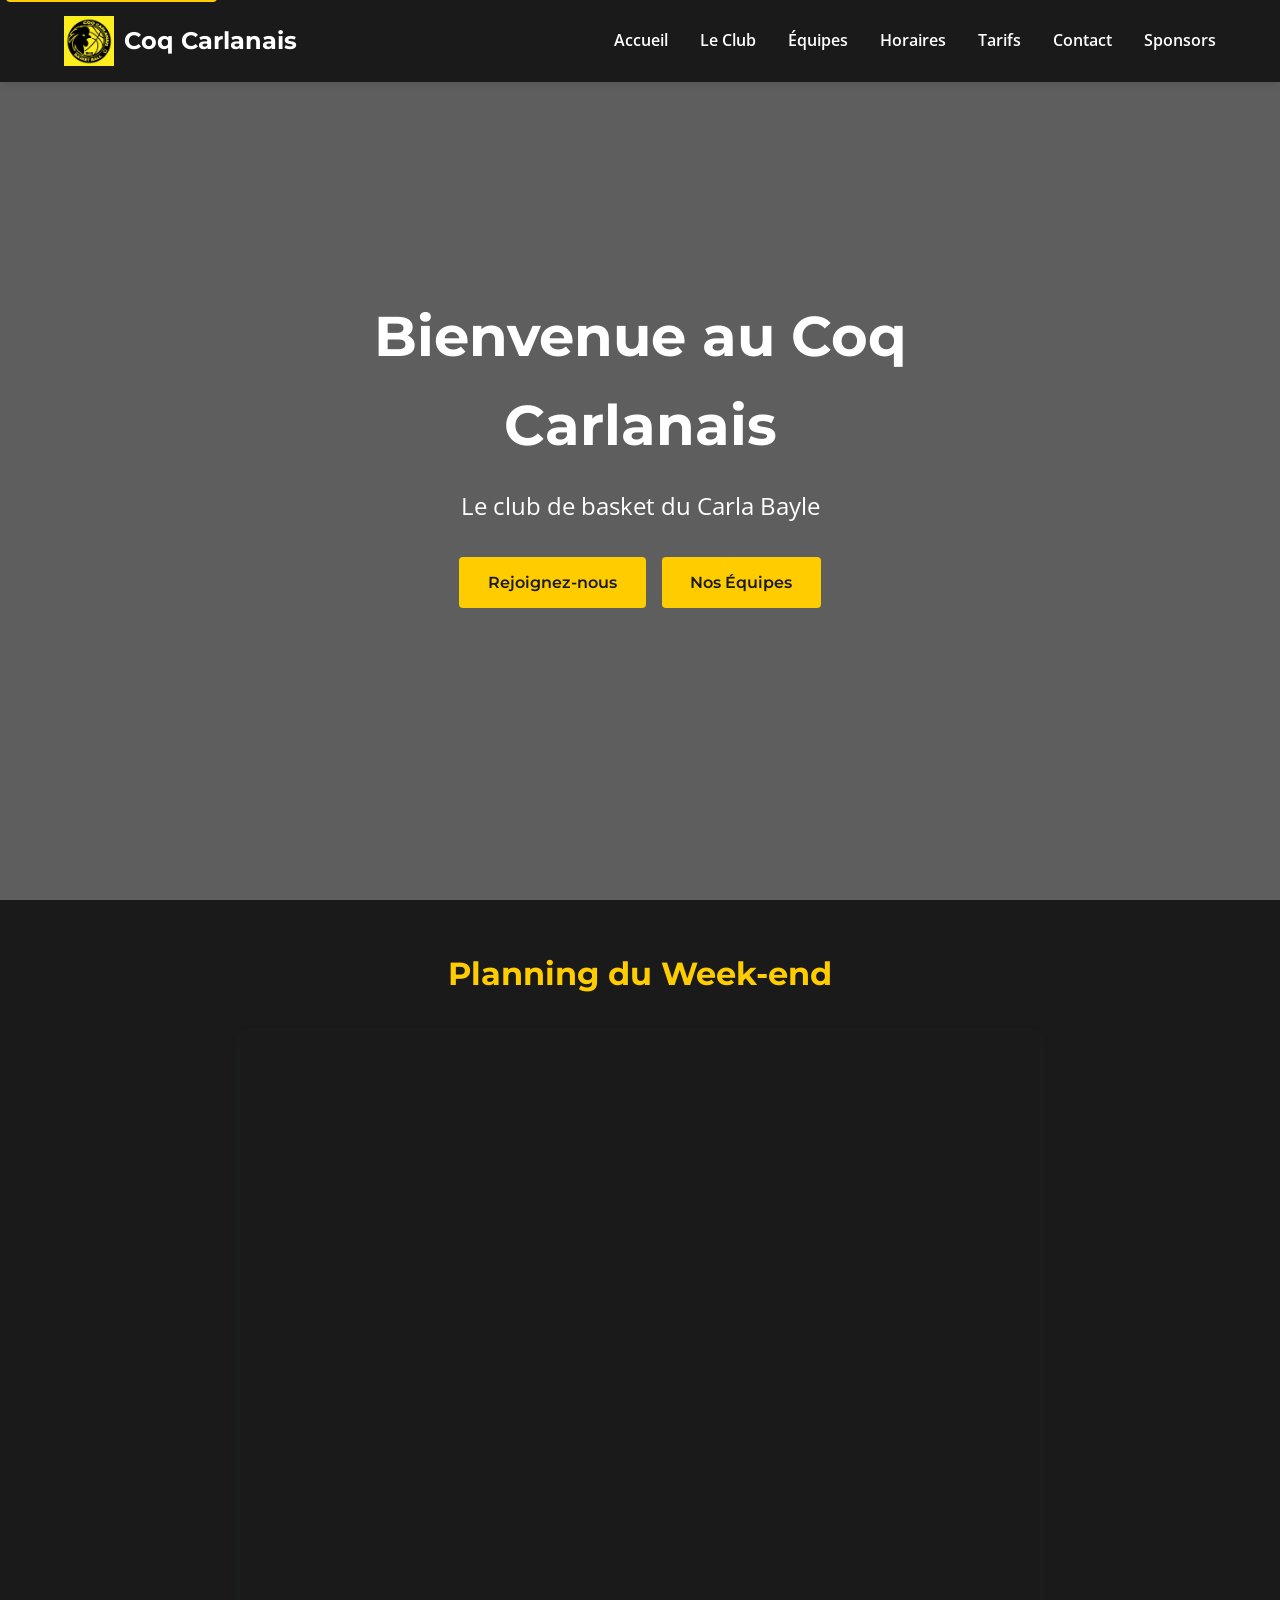
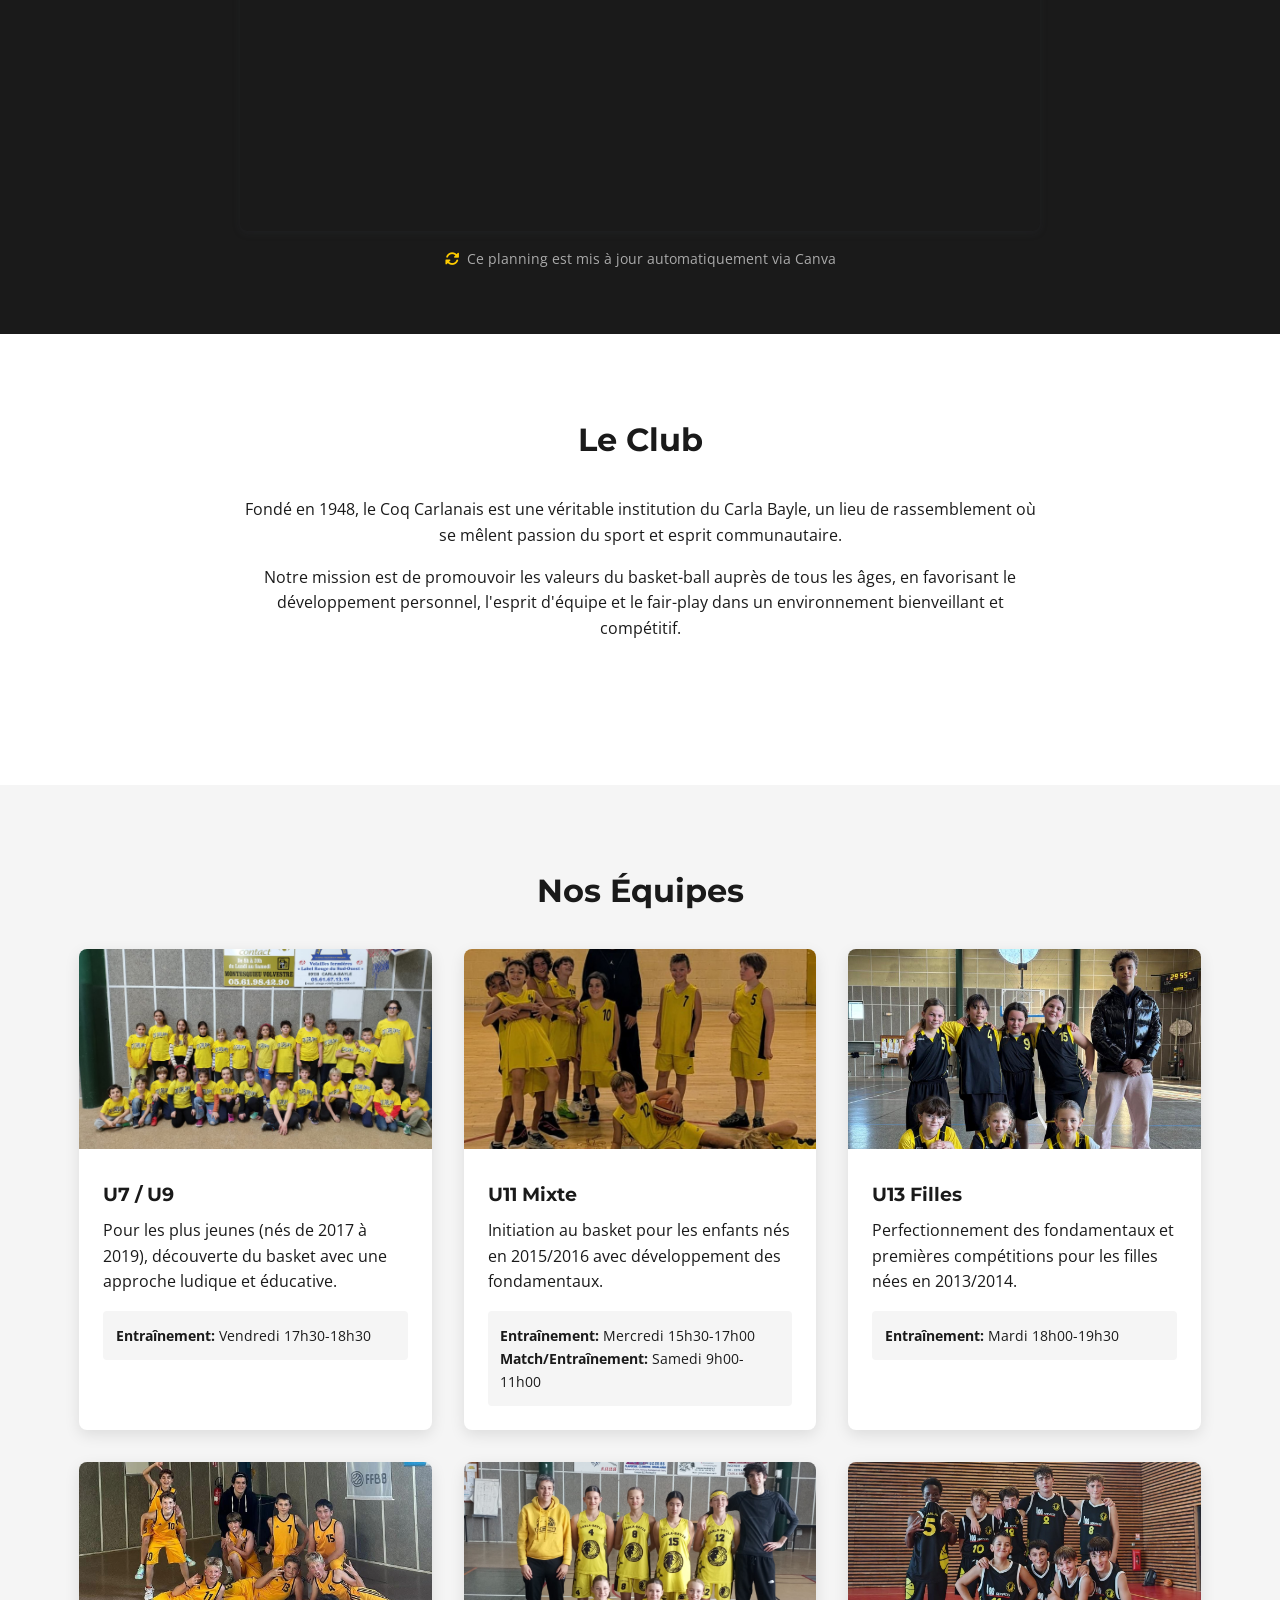
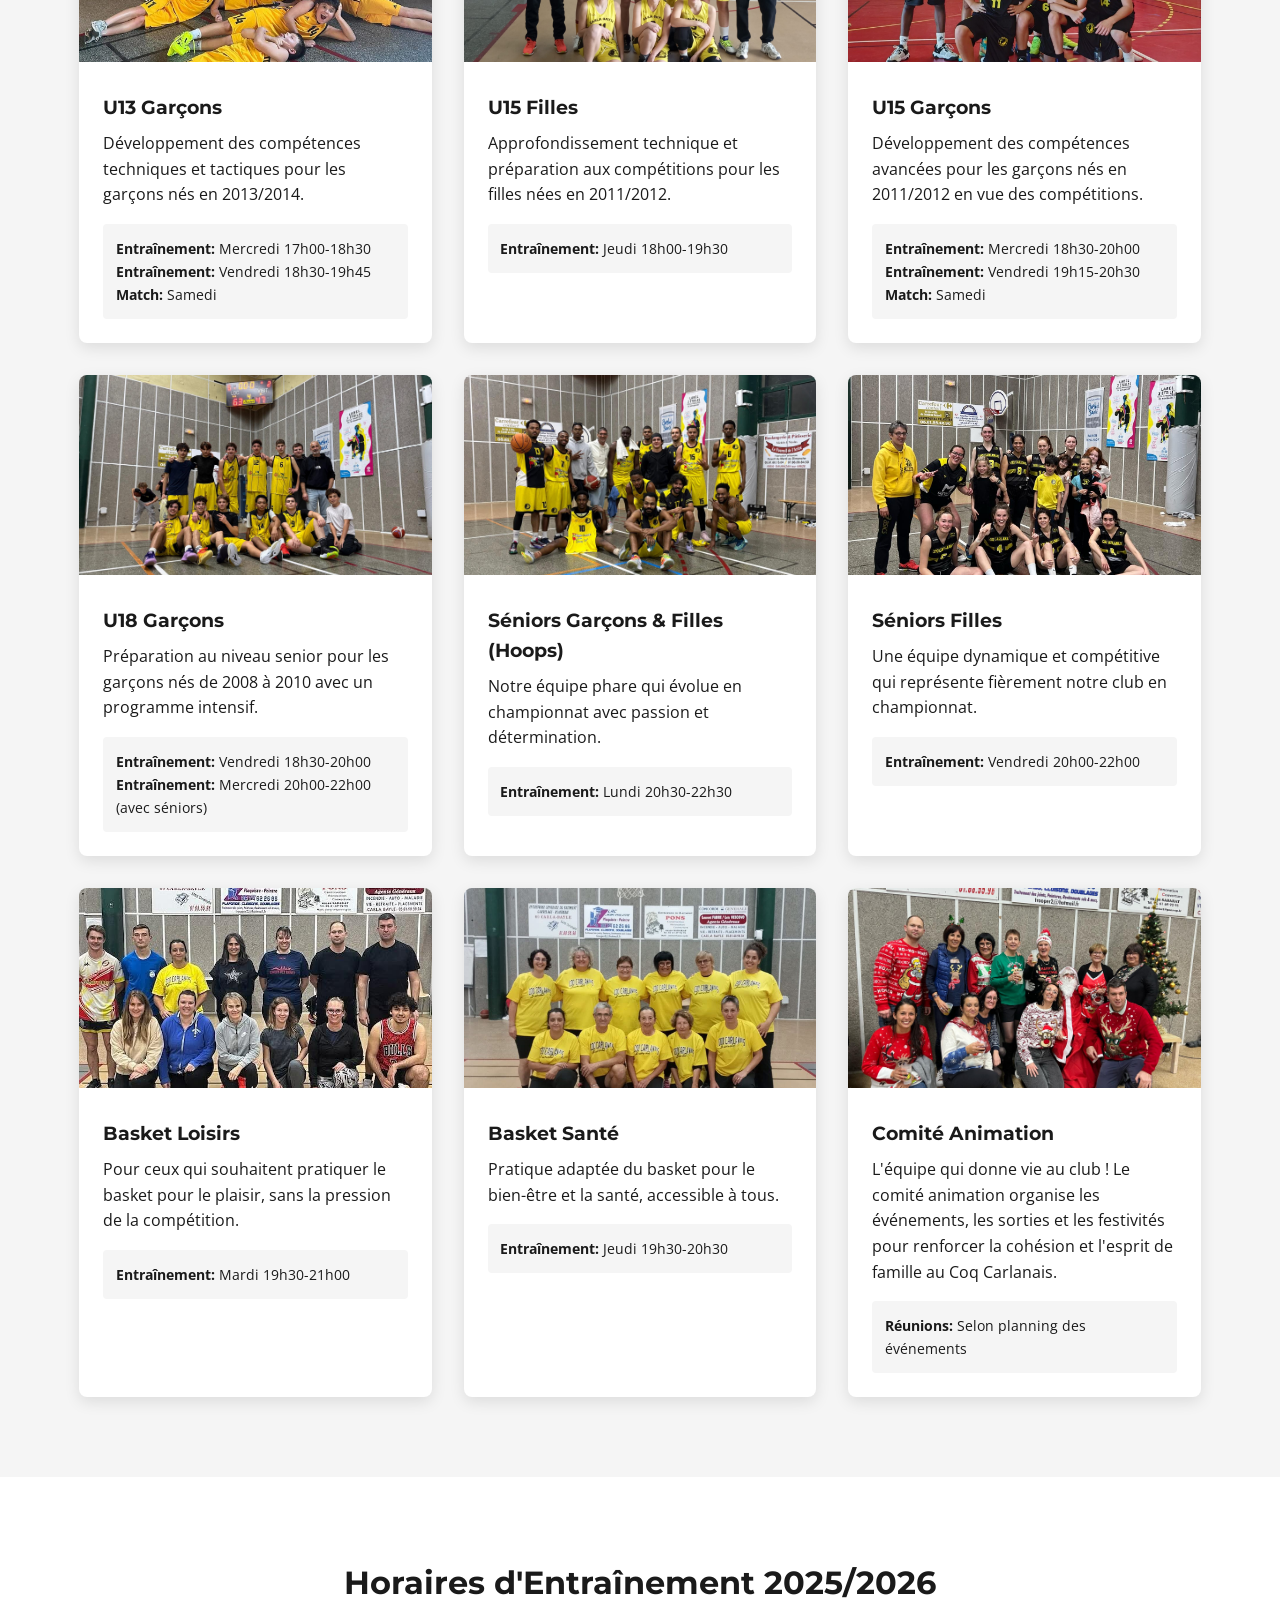
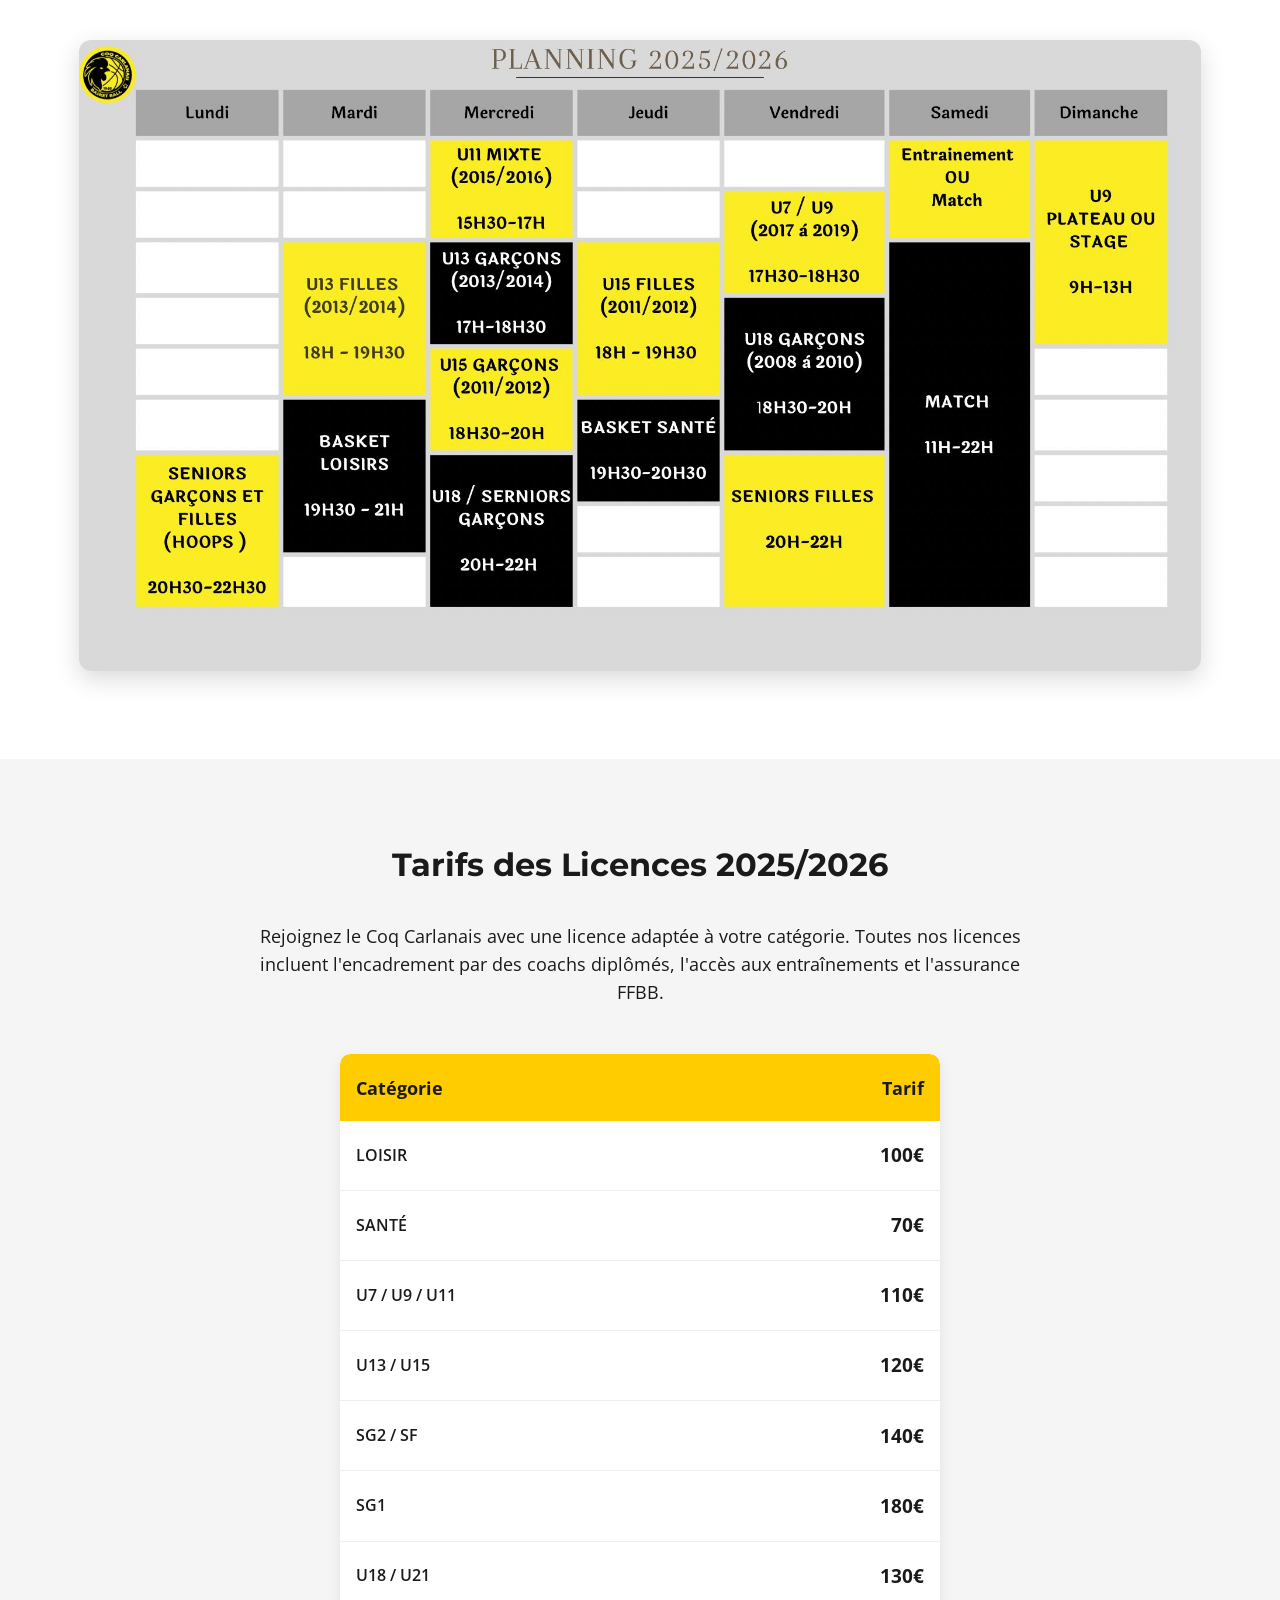
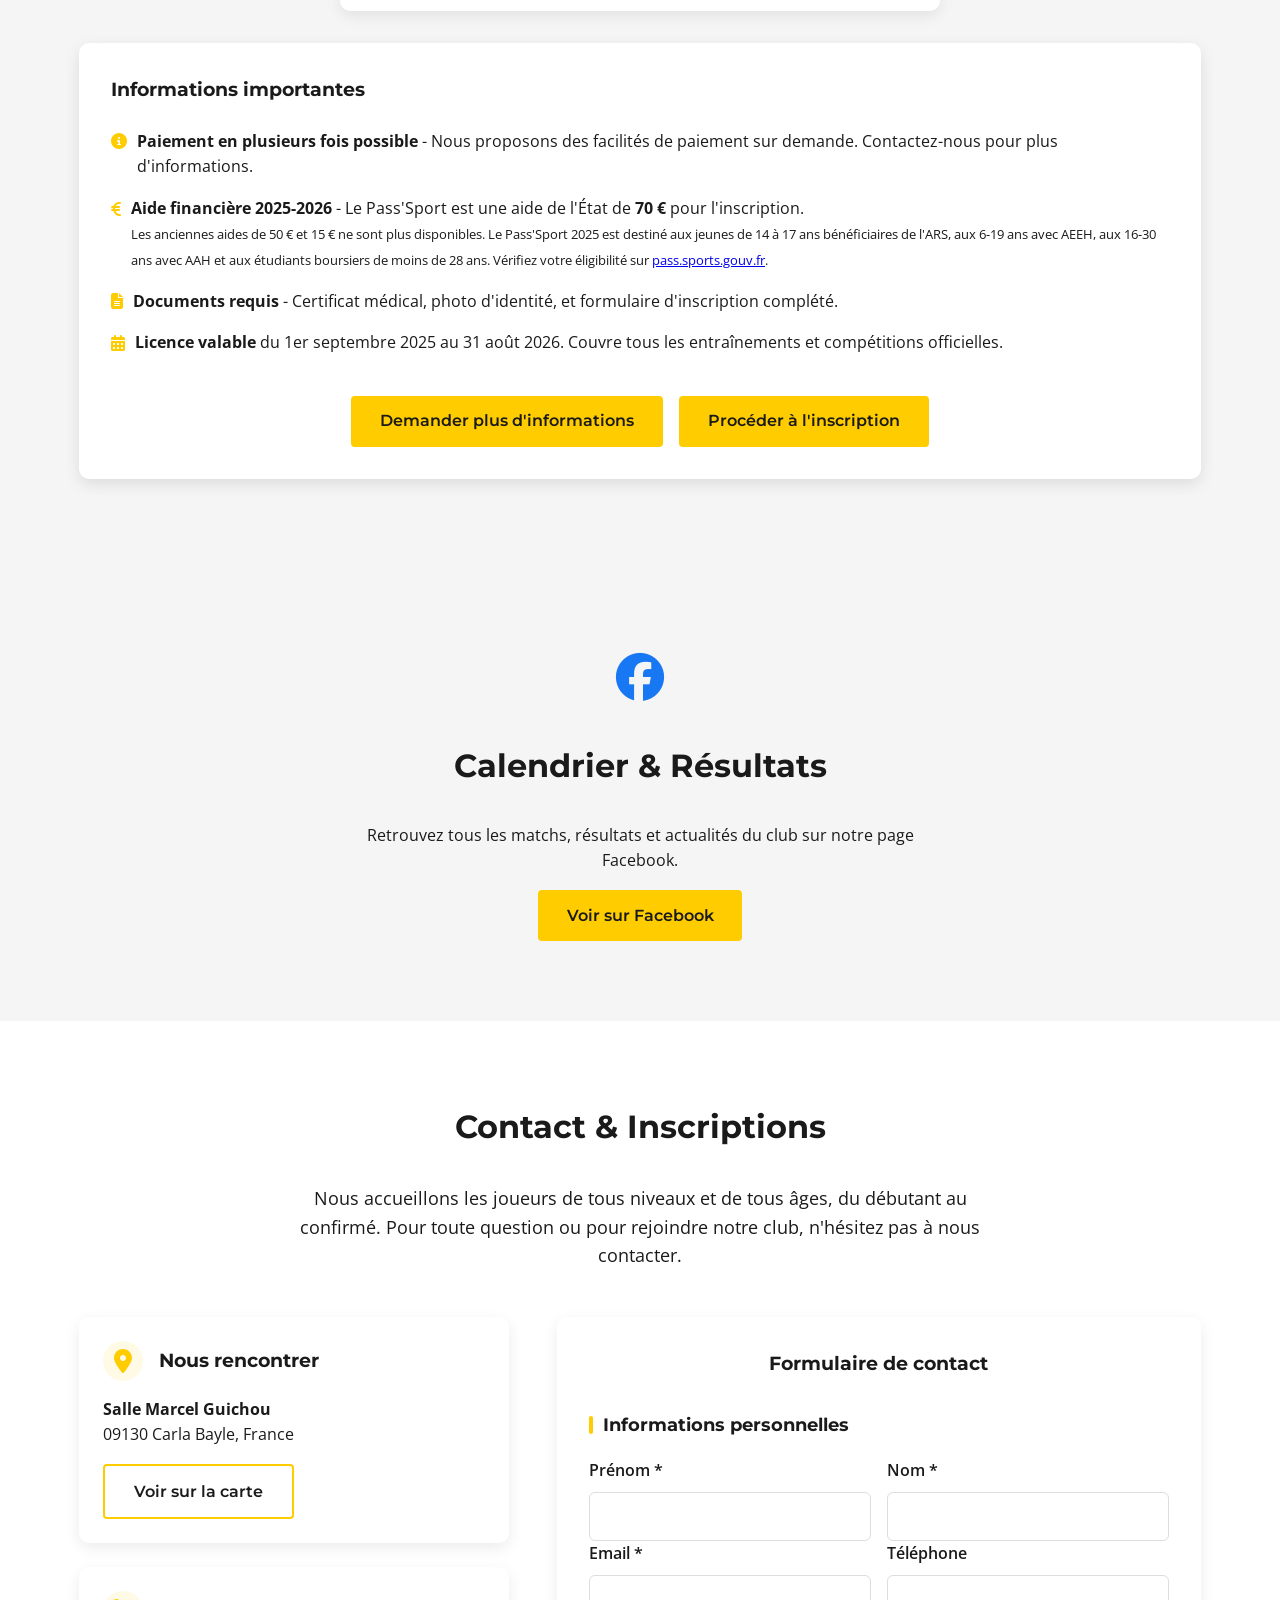
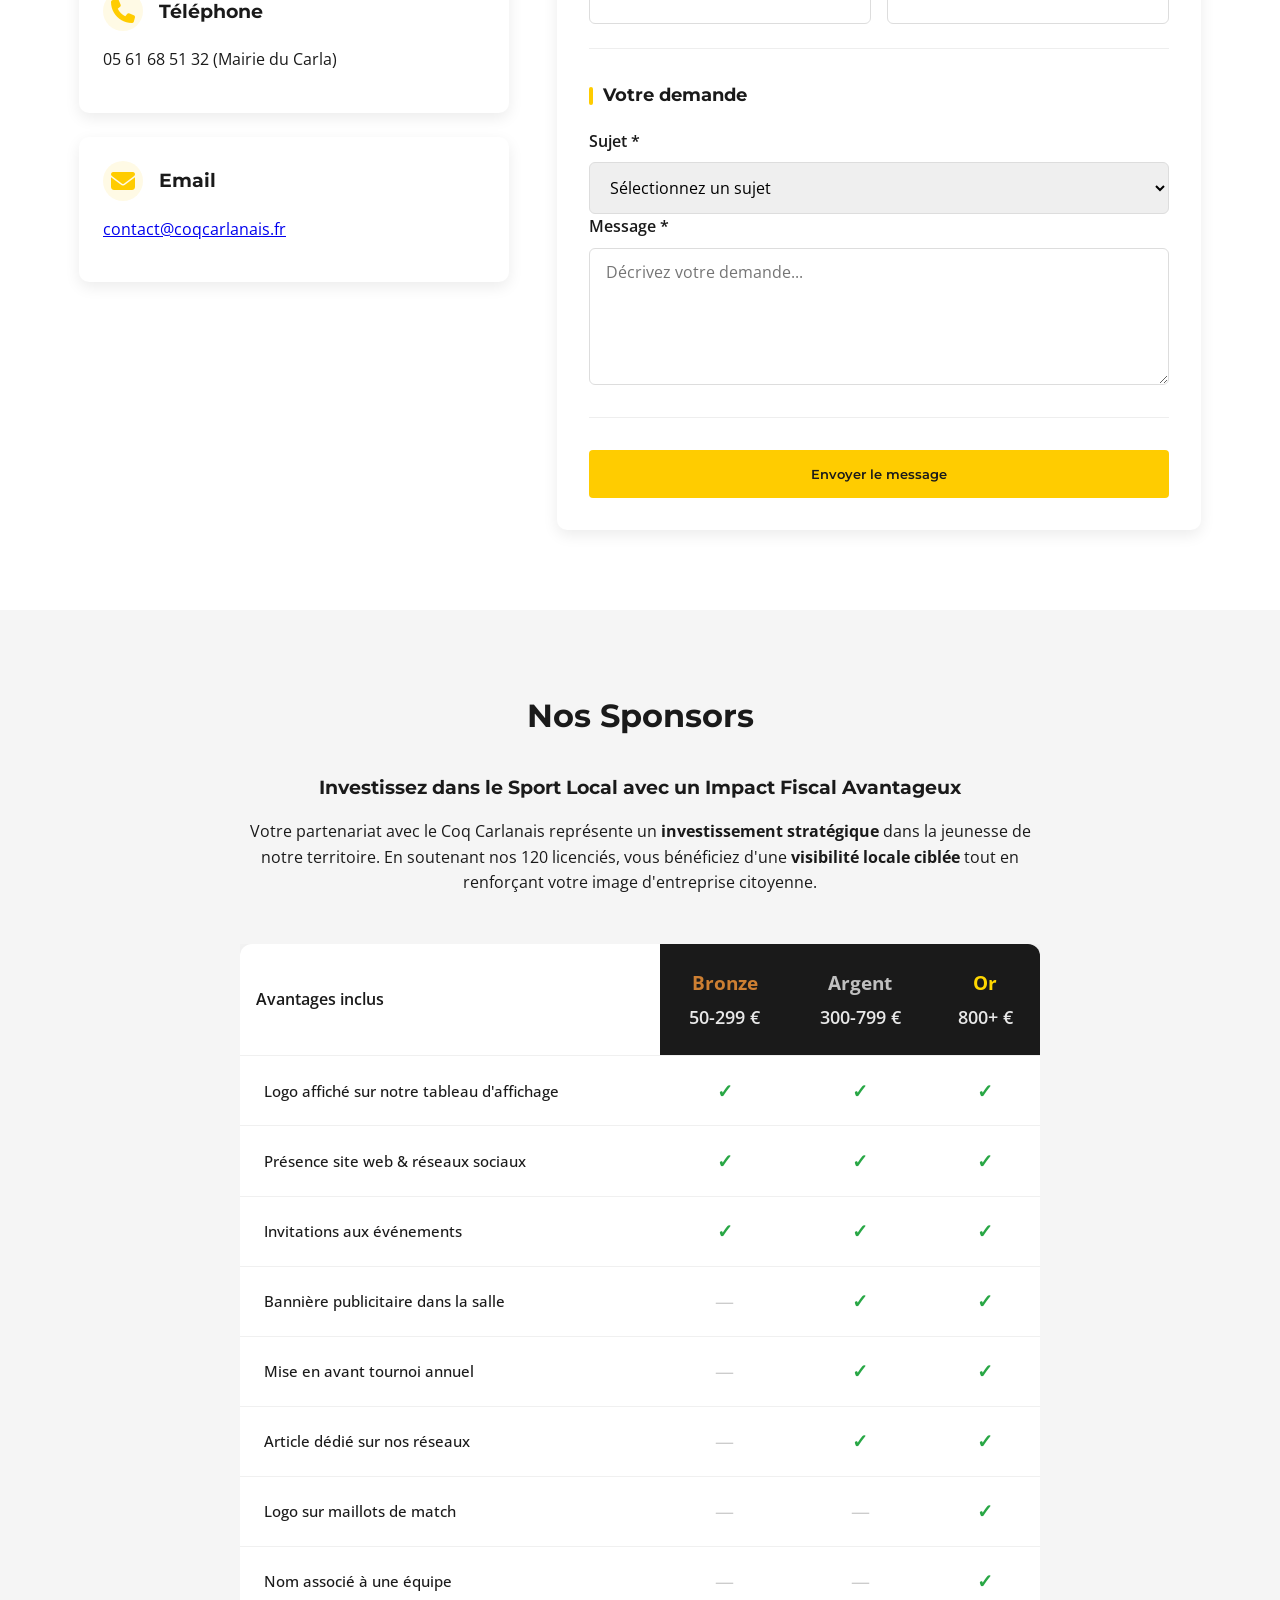
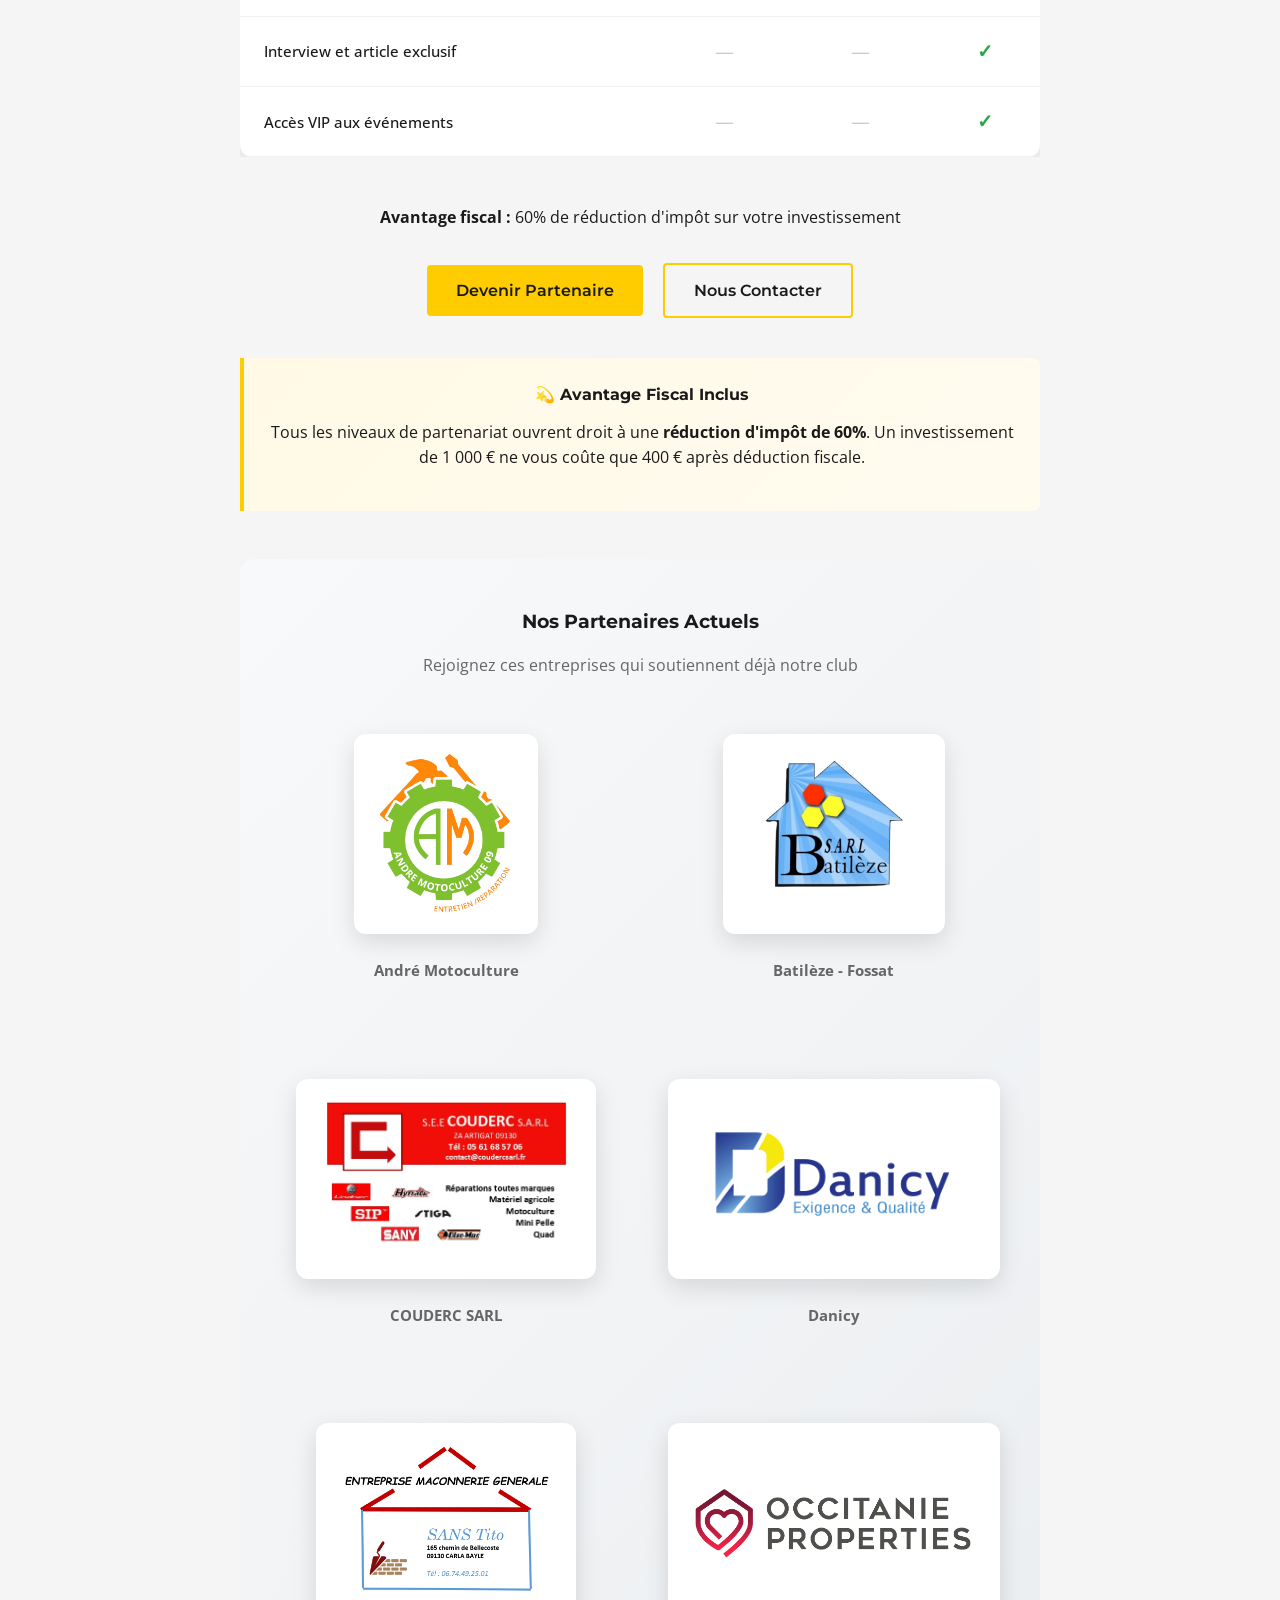
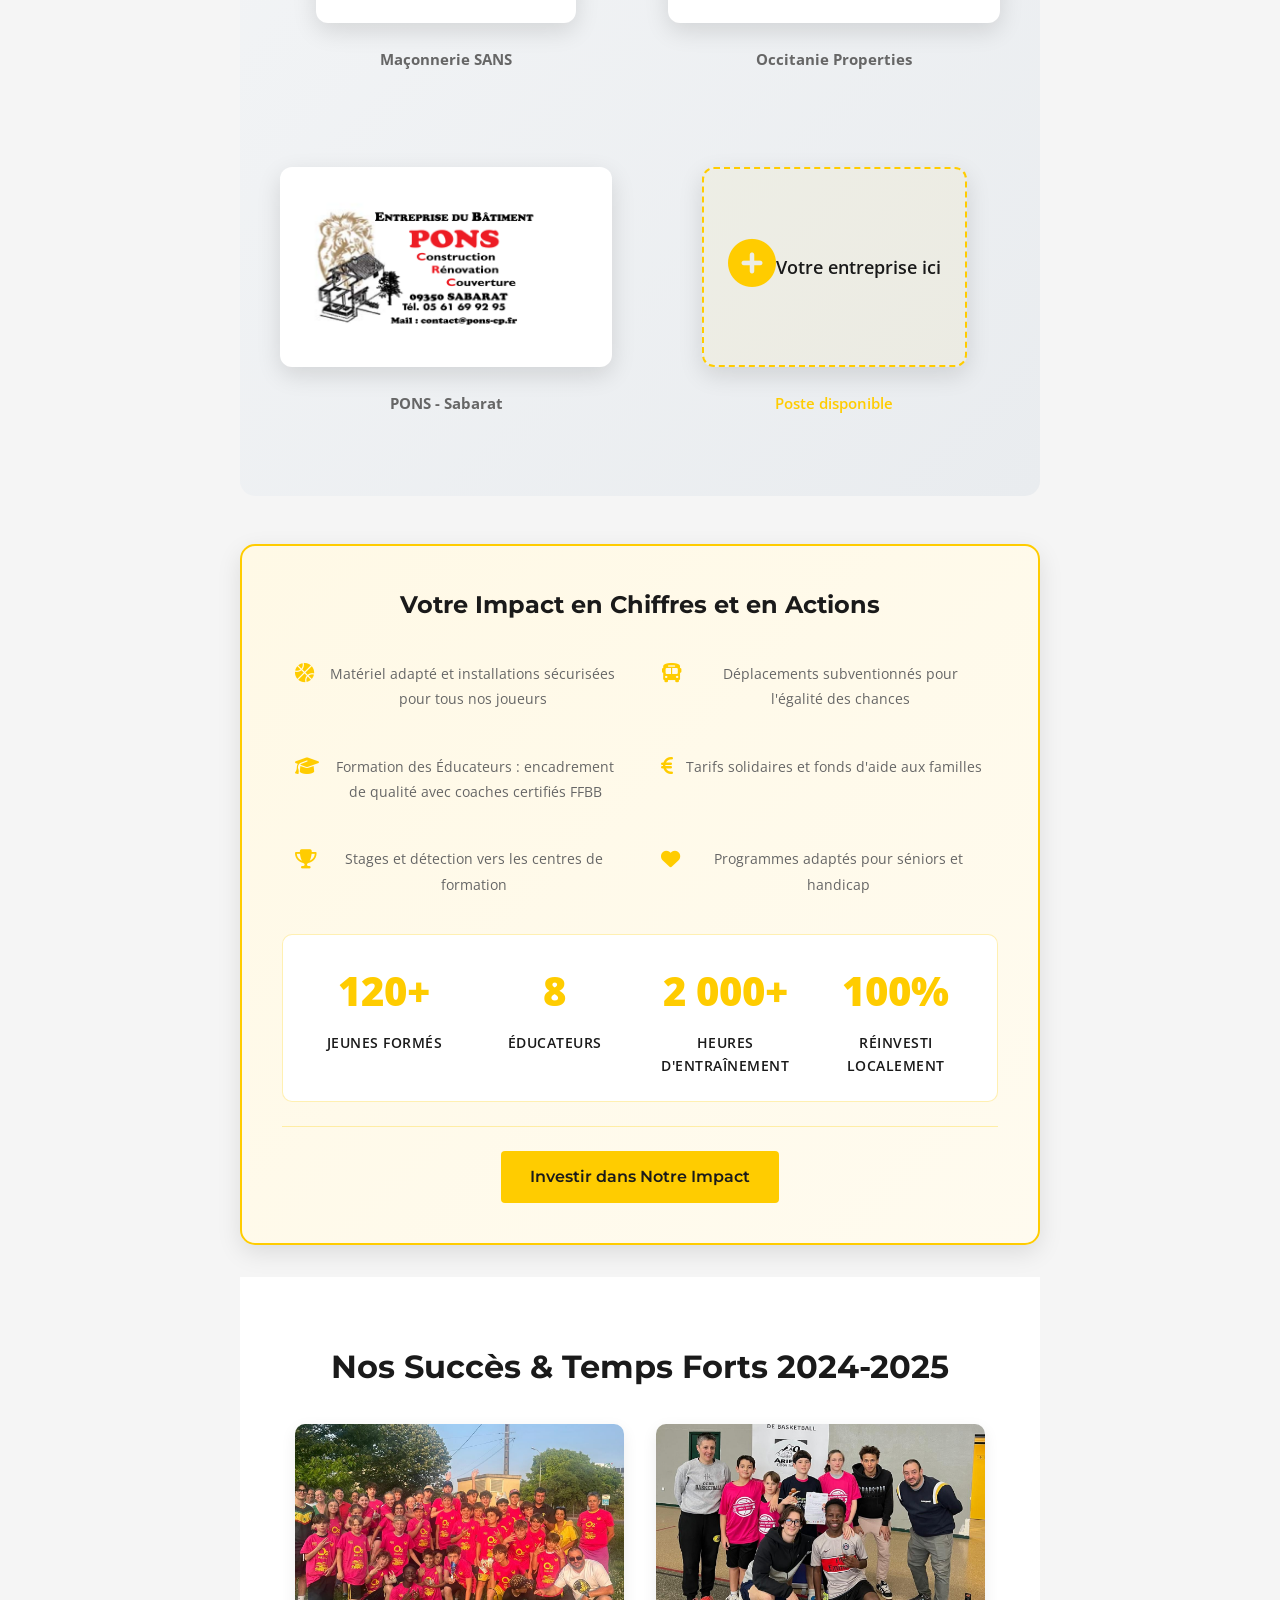
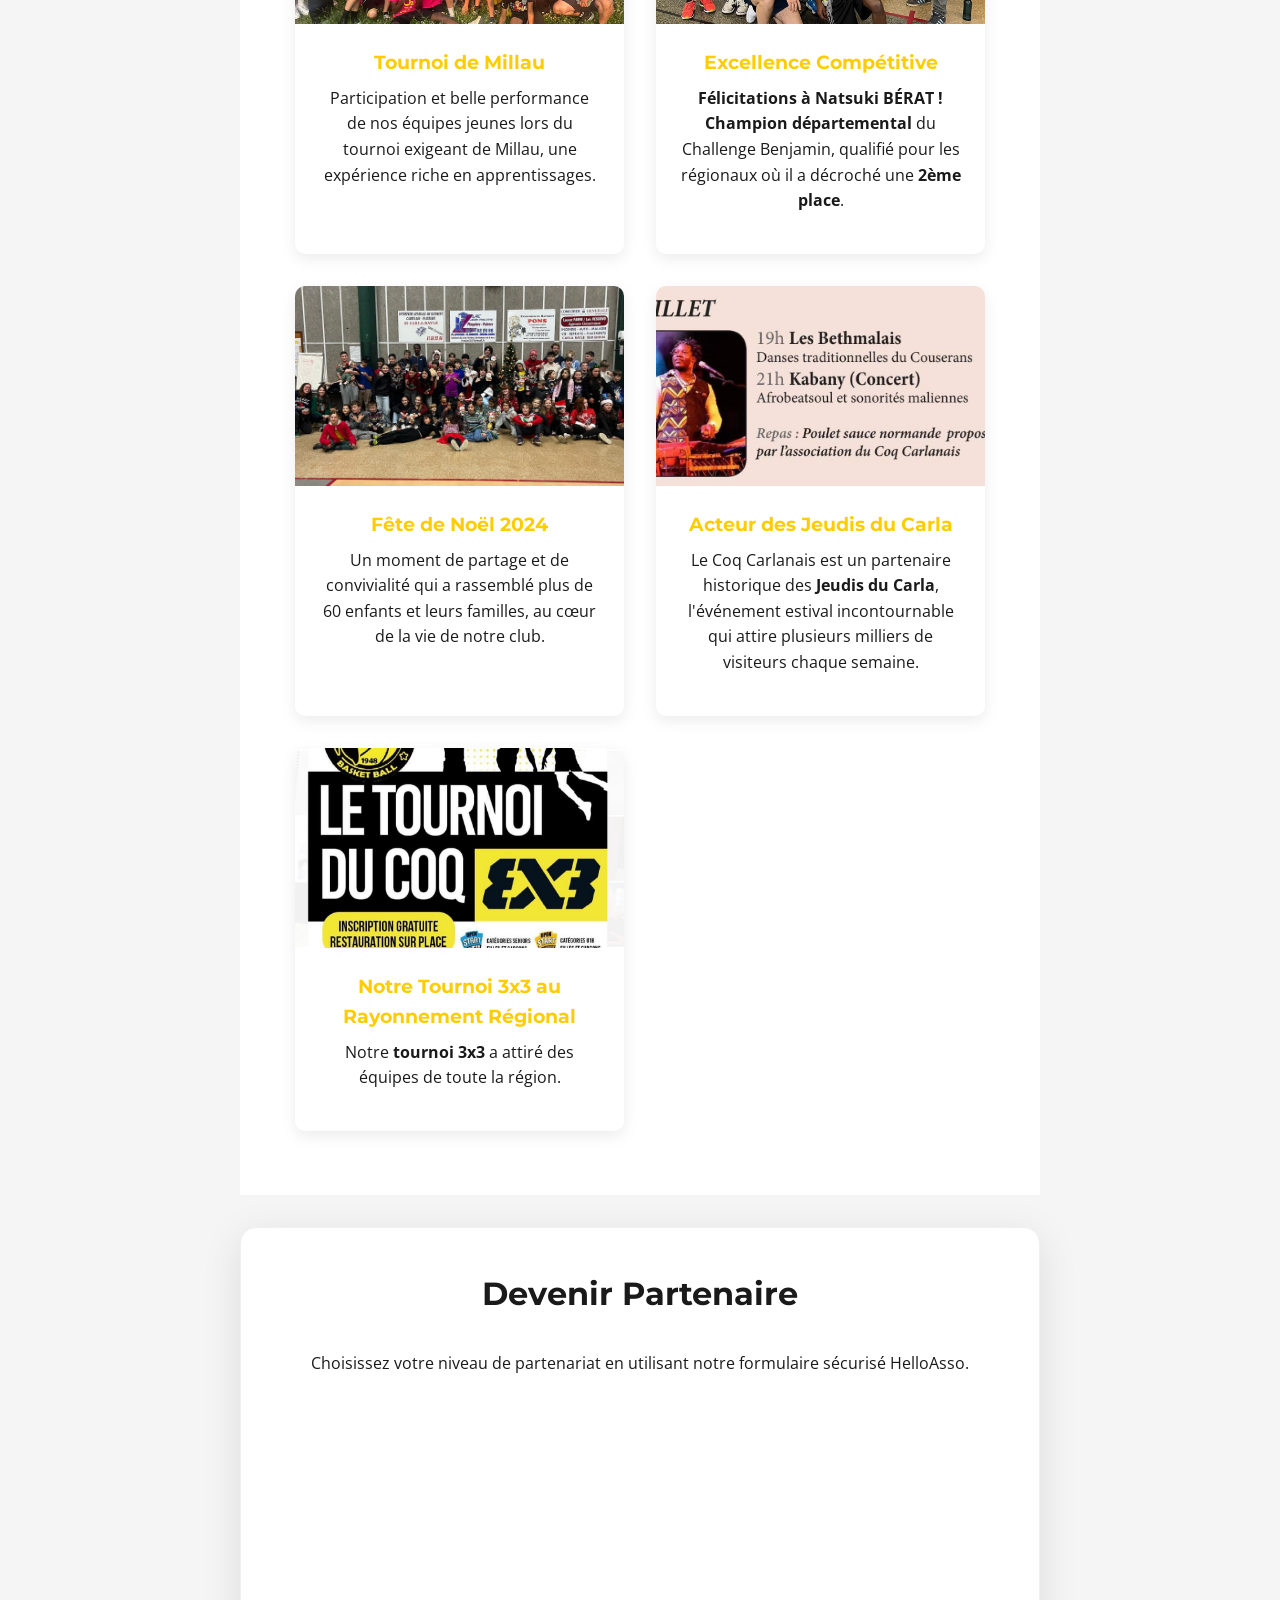
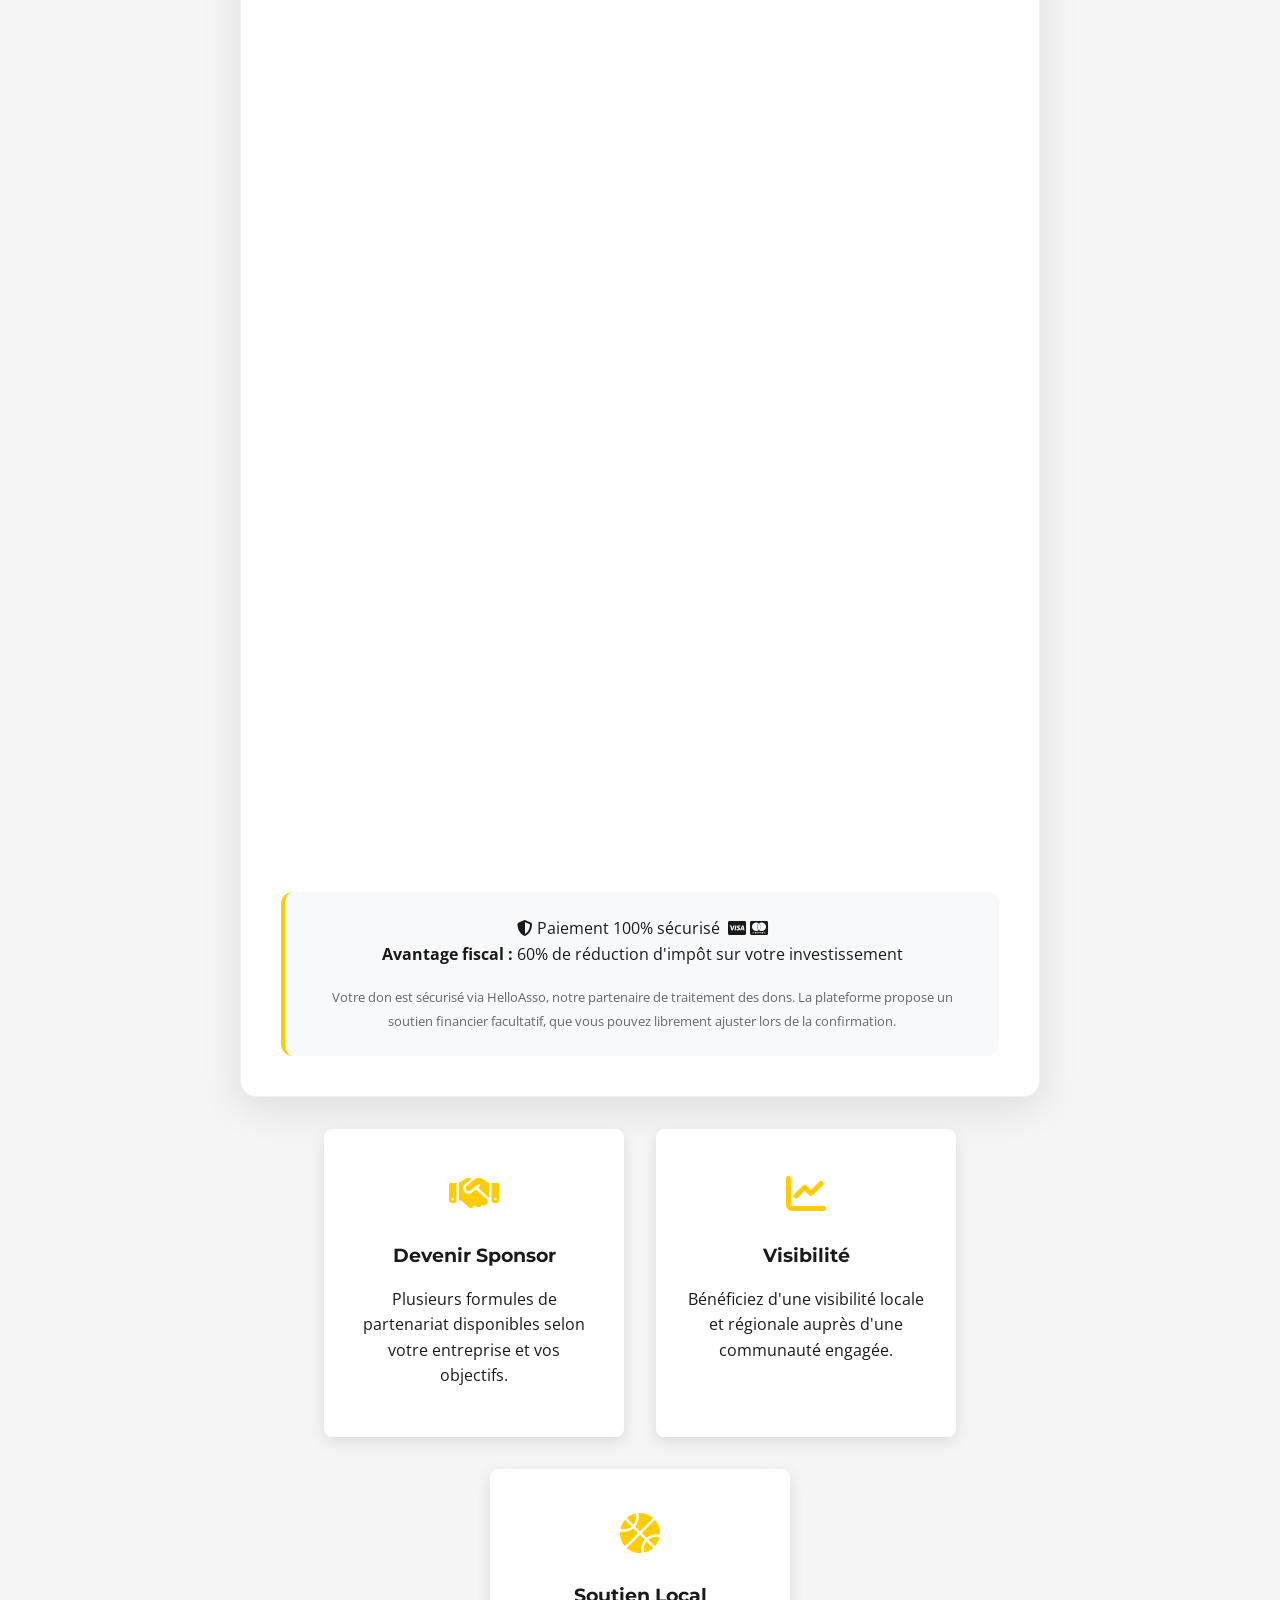
==== commit 722a69b4: "Update index.html" ====
--- a/index.html
+++ b/index.html
@@ -12,9 +12,22 @@
         </script>
     <meta charset="UTF-8">
     <meta name="viewport" content="width=device-width, initial-scale=1.0">
+    
+    <!-- Payment Optimization Meta Tags -->
     <meta name="apple-mobile-web-app-capable" content="yes">
-    <meta name="apple-mobile-web-app-status-bar-style" content="black">
+    <meta name="apple-mobile-web-app-status-bar-style" content="black-translucent">
     <meta name="format-detection" content="telephone=no">
+    <meta name="supported-color-schemes" content="light dark">
+    <meta name="theme-color" content="#FFCC00">
+    <meta name="mobile-web-app-capable" content="yes">
+    
+    <!-- Apple Pay Meta Tags -->
+    <meta name="apple-pay-capable" content="yes">
+    <meta name="apple-pay-supported-networks" content="amex, mastercard, visa, discover">
+    <meta name="apple-pay-merchant-identity" content="merchant.com.example">
+    
+    <!-- Chrome Autofill Support -->
+    <meta name="google-site-verification" content="your-verification-code">
     
     <title>Coq Carlanais - Club de Basket du Carla Bayle</title>
     <meta name="description" content="Club de basket-ball Coq Carlanais à Carla Bayle. Équipes pour tous les âges, entraînements, compétitions et inscriptions.">
@@ -28,7 +41,7 @@
     <!-- Font Awesome pour les icônes -->
     <link rel="stylesheet" href="https://cdnjs.cloudflare.com/ajax/libs/font-awesome/6.4.0/css/all.min.css">
     <!-- External CSS -->
-    <link rel="stylesheet" href="style.css">
+    <link rel="stylesheet" href="styleupdate.css">
 </head>
 <body>
     <!-- Skip to main content link -->
@@ -882,30 +895,45 @@
                     </section>
                     
                     <!-- Donation Form -->
-                    <div class="donation-section" id="donation-form">
-                        <h2>Devenir Partenaire</h2>
-                        <p>Choisissez votre niveau de partenariat en utilisant notre formulaire sécurisé HelloAsso.</p>
-                        
-                        <!-- Enhanced HelloAsso Widget -->
-                        <div class="helloasso-container">
-                            <iframe 
-                                id="haWidgetLight" 
-                                allowtransparency="true" 
-                                allow="payment *"
-                                allowpaymentrequest="true"
-                                allowfullscreen=""
-                                scrolling="yes"
-                                src="https://www.helloasso.com/associations/association-coq-carlanais-basket-ball-ccbb/formulaires/1/widget?view=form" 
-                                style="width: 100%; max-width: 26rem; margin: 0 auto; border: none; display: block;"
-                                onload="initHelloAssoIframe()">
-                            </iframe>
-                        </div>
-                        <div style="text-align: center; margin-top: 2rem;">
+                    <div class="helloasso-container-optimized" id="donation-form">
+                    <h2>Devenir Partenaire</h2>
+                    <p>Choisissez votre niveau de partenariat en utilisant notre formulaire sécurisé HelloAsso.</p>
+                    
+                    <!-- Enhanced HelloAsso Widget -->
+                    <div class="helloasso-wrapper">
+                        <iframe 
+                            id="haWidgetLight" 
+                            allowtransparency="true" 
+                            allow="payment *; publickey-credentials-get *; web-share *"
+                            allowpaymentrequest="true"
+                            allowfullscreen=""
+                            scrolling="yes"
+                            src="https://www.helloasso.com/associations/association-coq-carlanais-basket-ball-ccbb/formulaires/1/widget?view=form&widget-width=100%&widget-height=auto&payment-methods=card,apple-pay,google-pay&display=full" 
+                            style="width: 100%; height: 1000px; border: none; display: block; min-height: 1000px;"
+                            class="helloasso-iframe"
+                            title="Formulaire de don sécurisé HelloAsso"
+                            onload="window.addEventListener('message', function(e) {
+                                if (e.data && e.data.height) {
+                                    const newHeight = Math.max(e.data.height, 1000);
+                                    document.getElementById('haWidgetLight').style.height = newHeight + 'px';
+                                }
+                            })">
+                        </iframe>
+                    </div>
+                    
+                    <div class="payment-security-notice">
+                        <div class="security-badges">
+                            <i class="fas fa-shield-alt"></i>
+                            <span>Paiement 100% sécurisé</span>
+                            <i class="fab fa-cc-google-pay"></i>
+                            <i class="fab fa-cc-visa"></i>
+                            <i class="fab fa-cc-mastercard"></i>
+                        </div>
                             <p><strong>Avantage fiscal :</strong> 60% de réduction d'impôt sur votre investissement</p>
                             <p><small>Votre don est sécurisé via HelloAsso, notre partenaire de traitement des dons. La plateforme propose un soutien financier facultatif, que vous pouvez librement ajuster lors de la confirmation.</small></p>
                         </div>
                     </div>
-                    
+
                     <div class="sponsor-cards">
                         <div class="sponsor-card">
                             <div class="sponsor-icon">
@@ -1342,77 +1370,210 @@
             });
         });
 
-        // Enhanced HelloAsso iframe management with payment support
+        // Enhanced HelloAsso Payment Integration with Height Management
         function initHelloAssoIframe() {
             const haWidgetElement = document.getElementById('haWidgetLight');
+            if (!haWidgetElement) return;
+            
             const isMobile = window.innerWidth <= 768;
             
-            // Set heights for payment forms
+            // Set much larger minimum heights to ensure all content is visible
             if (isMobile) {
-                haWidgetElement.style.height = '800px';
-                haWidgetElement.style.minHeight = '800px';
+                haWidgetElement.style.height = '1200px';
+                haWidgetElement.style.minHeight = '1200px';
             } else {
-                haWidgetElement.style.height = '900px';
-                haWidgetElement.style.minHeight = '900px';
+                haWidgetElement.style.height = '1100px';
+                haWidgetElement.style.minHeight = '1100px';
             }
             
-            // Enhanced scrolling for payment forms
+            // Force full width and better scrolling
+            haWidgetElement.style.width = '100%';
             haWidgetElement.style.overflowY = 'auto';
             haWidgetElement.style.overflowX = 'hidden';
             
-            // Payment message handling
+            // Enhanced message handling for dynamic height adjustment
             window.addEventListener('message', function(e) {
-                // Height adjustment
+                // Height adjustment from HelloAsso - use much larger minimums
                 if (e.data && e.data.height) {
-                    const minHeight = isMobile ? 800 : 900;
+                    const minHeight = isMobile ? 1200 : 1100;
                     const newHeight = Math.max(e.data.height, minHeight);
                     haWidgetElement.style.height = newHeight + 'px';
+                    haWidgetElement.style.minHeight = newHeight + 'px';
+                    
+                    console.log('HelloAsso height adjusted to:', newHeight);
                 }
+                
+                // Additional safety: ensure minimum height is maintained
+                setTimeout(() => {
+                    const currentHeight = parseInt(haWidgetElement.style.height) || 0;
+                    const minRequiredHeight = isMobile ? 1200 : 1100;
+                    if (currentHeight < minRequiredHeight) {
+                        haWidgetElement.style.height = minRequiredHeight + 'px';
+                        haWidgetElement.style.minHeight = minRequiredHeight + 'px';
+                    }
+                }, 1000);
                 
                 // Payment completion messages
                 if (e.data && e.data.type === 'payment_completed') {
                     console.log('Payment completed successfully');
-                    // Handle successful payment
+                    showPaymentSuccess();
                 }
                 
                 if (e.data && e.data.type === 'payment_failed') {
                     console.log('Payment failed:', e.data.error);
-                    // Handle failed payment
+                    showPaymentError(e.data.error);
+                }
+                
+                // Apple Pay availability
+                if (e.data && e.data.applePayAvailable !== undefined) {
+                    console.log('Apple Pay available:', e.data.applePayAvailable);
                 }
             });
+            
+            // Enhanced load handling
+            haWidgetElement.addEventListener('load', function() {
+                console.log('HelloAsso iframe loaded successfully');
+                
+                // Force larger height after load
+                setTimeout(() => {
+                    const minHeight = isMobile ? 1200 : 1100;
+                    haWidgetElement.style.height = minHeight + 'px';
+                    haWidgetElement.style.minHeight = minHeight + 'px';
+                    
+                    // Additional attempt to ensure proper sizing
+                    setTimeout(() => {
+                        haWidgetElement.style.height = (minHeight + 100) + 'px';
+                    }, 2000);
+                }, 1000);
+                
+                // Inject CSS to ensure Apple Pay button visibility
+                setTimeout(() => {
+                    try {
+                        const iframeDoc = haWidgetElement.contentDocument || haWidgetElement.contentWindow.document;
+                        const style = iframeDoc.createElement('style');
+                        style.textContent = `
+                            .apple-pay-button { display: block !important; visibility: visible !important; }
+                            .payment-method-apple-pay { display: block !important; }
+                            .helloasso-payment-form { min-height: 1000px !important; }
+                            .form-page { min-height: 800px !important; }
+                            .form-footer { position: relative !important; bottom: auto !important; }
+                        `;
+                        iframeDoc.head.appendChild(style);
+                    } catch (e) {
+                        console.log('Cannot inject styles into iframe:', e);
+                    }
+                }, 1500);
+            });
+            
+            haWidgetElement.addEventListener('error', function() {
+                console.error('HelloAsso iframe failed to load');
+                showPaymentError('Le formulaire de paiement n\'a pas pu être chargé. Veuillez réessayer.');
+            });
         }
         
-        // Payment-specific initialization
+        // Enhanced payment initialization with Apple Pay support
         function initPaymentSupport() {
             // Ensure proper viewport for mobile payments
             const viewport = document.querySelector('meta[name="viewport"]');
-            if (!viewport) {
-                const meta = document.createElement('meta');
-                meta.name = 'viewport';
-                meta.content = 'width=device-width, initial-scale=1.0, maximum-scale=1.0, user-scalable=no';
-                document.head.appendChild(meta);
+            if (viewport) {
+                viewport.content = 'width=device-width, initial-scale=1.0, maximum-scale=5.0, user-scalable=yes';
             }
+            
+            // Add Apple Pay specific meta tags
+            const applePayMeta = document.createElement('meta');
+            applePayMeta.name = 'apple-pay-capable';
+            applePayMeta.content = 'yes';
+            document.head.appendChild(applePayMeta);
+            
+            const applePayNetworks = document.createElement('meta');
+            applePayNetworks.name = 'apple-pay-supported-networks';
+            applePayNetworks.content = 'amex, mastercard, visa, discover';
+            document.head.appendChild(applePayNetworks);
+            
+            // Initialize HelloAsso iframe
+            setTimeout(() => {
+                const iframe = document.getElementById('haWidgetLight');
+                if (iframe) {
+                    initHelloAssoIframe();
+                    
+                    // Additional height check every 2 seconds for dynamic content
+                    setInterval(() => {
+                        const currentHeight = parseInt(iframe.style.height) || 0;
+                        const minRequiredHeight = window.innerWidth <= 768 ? 1200 : 1100;
+                        if (currentHeight < minRequiredHeight) {
+                            iframe.style.height = minRequiredHeight + 'px';
+                            iframe.style.minHeight = minRequiredHeight + 'px';
+                        }
+                    }, 2000);
+                }
+            }, 500);
         }
         
-        // Initialize everything - REPLACE YOUR EXISTING DOMContentLoaded LISTENER
+        // Enhanced resize handling
+        let resizeTimeout;
+        window.addEventListener('resize', function() {
+            clearTimeout(resizeTimeout);
+            resizeTimeout = setTimeout(() => {
+                const iframe = document.getElementById('haWidgetLight');
+                if (iframe) {
+                    const isMobile = window.innerWidth <= 768;
+                    const newHeight = isMobile ? 1200 : 1100;
+                    iframe.style.height = newHeight + 'px';
+                    iframe.style.minHeight = newHeight + 'px';
+                }
+            }, 300);
+        });
+        
+        // Initialize when DOM is loaded
         document.addEventListener('DOMContentLoaded', function() {
             initPaymentSupport();
-            
-            const iframe = document.getElementById('haWidgetLight');
-            if (iframe) {
-                if (iframe.contentDocument && iframe.contentDocument.readyState === 'complete') {
-                    initHelloAssoIframe();
-                } else {
-                    iframe.addEventListener('load', initHelloAssoIframe);
-                }
+        });
+        
+        // Payment status handlers
+        function showPaymentSuccess() {
+            const successMessage = document.createElement('div');
+            successMessage.className = 'payment-success-message';
+            successMessage.innerHTML = `
+                <div style="text-align: center; padding: 2rem; background: #d4edda; border-radius: 8px; margin: 1rem 0;">
+                    <i class="fas fa-check-circle" style="color: #28a745; font-size: 2rem; margin-bottom: 1rem;"></i>
+                    <h3 style="color: #155724;">Paiement Réussi !</h3>
+                    <p style="color: #155724;">Merci pour votre soutien. Vous recevrez un email de confirmation.</p>
+                </div>
+            `;
+            
+            const container = document.querySelector('.helloasso-container-optimized');
+            container.appendChild(successMessage);
+            
+            // Scroll to success message
+            successMessage.scrollIntoView({ behavior: 'smooth', block: 'center' });
+        }
+        
+        function showPaymentError(error) {
+            const errorMessage = document.createElement('div');
+            errorMessage.className = 'payment-error-message';
+            errorMessage.innerHTML = `
+                <div style="text-align: center; padding: 2rem; background: #f8d7da; border-radius: 8px; margin: 1rem 0;">
+                    <i class="fas fa-exclamation-triangle" style="color: #dc3545; font-size: 2rem; margin-bottom: 1rem;"></i>
+                    <h3 style="color: #721c24;">Erreur de Paiement</h3>
+                    <p style="color: #721c24;">Une erreur est survenue lors du traitement de votre paiement. Veuillez réessayer.</p>
+                    <small style="color: #721c24;">Erreur: ${error || 'Non spécifiée'}</small>
+                </div>
+            `;
+            
+            const container = document.querySelector('.helloasso-container-optimized');
+            const existingError = container.querySelector('.payment-error-message');
+            if (existingError) {
+                existingError.remove();
             }
-        });
-        
-        // Re-initialize on window resize - KEEP THIS AS IS
-        window.addEventListener('resize', function() {
-            setTimeout(() => {
-                initHelloAssoIframe();
-            }, 250);
+            container.appendChild(errorMessage);
+        }
+        
+        // Enhanced error boundary for payment processing
+        window.addEventListener('error', function(e) {
+            if (e.target && e.target.tagName === 'IFRAME') {
+                console.error('Iframe error detected:', e);
+                showPaymentError('Erreur de chargement du formulaire de paiement');
+            }
         });
     </script> 
 </body>
--- a/styleupdate.css
+++ b/styleupdate.css
@@ -0,0 +1,2334 @@
+/* ===== CSS VARIABLES ===== */
+:root {
+    --primary-black: #1A1A1A;
+    --vibrant-yellow: #FFCC00;
+    --hover-yellow: #FFEB3B;
+    --secondary-yellow: #FFC107;
+    --white: #FFFFFF;
+    --light-grey: #F5F5F5;
+    --bronze: #CD7F32;
+    --silver: #C0C0C0;
+    --gold: #FFD700;
+}
+
+/* ===== RESET & BASE STYLES ===== */
+* {
+    margin: 0;
+    padding: 0;
+    box-sizing: border-box;
+}
+
+html {
+    scroll-behavior: smooth;
+}
+
+body {
+    font-family: 'Open Sans', sans-serif;
+    font-weight: 400;
+    line-height: 1.6;
+    color: var(--primary-black);
+    background-color: var(--white);
+}
+
+.container {
+    width: 90%;
+    max-width: 1200px;
+    margin: 0 auto;
+    padding: 0 15px;
+}
+
+section {
+    padding: 5rem 0;
+}
+
+/* ===== TYPOGRAPHY ===== */
+h1, h2, h3, h4, h5, h6 {
+    font-family: 'Montserrat', sans-serif;
+    font-weight: 700;
+    margin-bottom: 1rem;
+}
+
+h1 {
+    font-size: 2.5rem;
+}
+
+h2 {
+    font-size: 2rem;
+    margin-bottom: 2rem;
+    text-align: center;
+}
+
+p {
+    margin-bottom: 1rem;
+}
+
+/* ===== ACCESSIBILITY ===== */
+.skip-link {
+    position: absolute;
+    top: -40px;
+    left: 6px;
+    background: var(--vibrant-yellow);
+    color: var(--primary-black);
+    padding: 8px;
+    z-index: 1001;
+    text-decoration: none;
+    font-weight: 600;
+    border-radius: 4px;
+}
+
+.skip-link:focus {
+    top: 6px;
+}
+
+/* ===== NAVIGATION ===== */
+.navbar {
+    position: fixed;
+    top: 0;
+    left: 0;
+    width: 100%;
+    background-color: var(--primary-black);
+    z-index: 1000;
+    box-shadow: 0 2px 10px rgba(0, 0, 0, 0.1);
+}
+
+.nav-container {
+    display: flex;
+    justify-content: space-between;
+    align-items: center;
+    padding: 1rem 0;
+}
+
+.logo {
+    color: var(--white);
+    font-family: 'Montserrat', sans-serif;
+    font-size: 1.5rem;
+    font-weight: 700;
+    text-decoration: none;
+    display: flex;
+    align-items: center;
+}
+
+.logo-img {
+    height: 50px;
+    width: auto;
+    margin-right: 10px;
+}
+
+.nav-menu {
+    display: flex;
+    list-style: none;
+}
+
+.nav-item {
+    margin-left: 2rem;
+}
+
+.nav-link {
+    color: var(--white);
+    text-decoration: none;
+    font-weight: 600;
+    transition: color 0.3s ease;
+    padding: 0.5rem 0;
+    position: relative;
+}
+
+.nav-link:hover,
+.nav-link:focus {
+    color: var(--vibrant-yellow);
+    outline: none;
+}
+
+.nav-link:focus {
+    outline: 2px solid var(--vibrant-yellow);
+    outline-offset: 4px;
+}
+
+.hamburger {
+    display: none;
+    cursor: pointer;
+    background: transparent;
+    border: none;
+    padding: 0.5rem;
+}
+
+.bar {
+    display: block;
+    width: 25px;
+    height: 3px;
+    margin: 5px auto;
+    background-color: var(--white);
+    transition: all 0.3s ease;
+}
+
+/* ===== BUTTONS ===== */
+.btn {
+    display: inline-block;
+    padding: 0.8rem 1.8rem;
+    background-color: var(--vibrant-yellow);
+    color: var(--primary-black);
+    text-decoration: none;
+    border-radius: 4px;
+    font-weight: 600;
+    transition: all 0.3s ease;
+    border: none;
+    cursor: pointer;
+    font-family: 'Montserrat', sans-serif;
+    min-height: 44px;
+    text-align: center;
+}
+
+.btn:hover,
+.btn:focus {
+    background-color: var(--hover-yellow);
+    transform: translateY(-3px);
+    box-shadow: 0 4px 8px rgba(0, 0, 0, 0.2);
+    outline: none;
+}
+
+.btn:focus {
+    outline: 2px solid var(--primary-black);
+    outline-offset: 2px;
+}
+
+.btn:disabled {
+    background-color: #cccccc;
+    cursor: not-allowed;
+    transform: none;
+    box-shadow: none;
+}
+
+.btn-group {
+    display: flex;
+    gap: 1rem;
+    justify-content: center;
+    flex-wrap: wrap;
+}
+
+.btn-outline {
+    background: transparent;
+    border: 2px solid var(--vibrant-yellow);
+    color: var(--primary-black);
+}
+
+.btn-outline:hover,
+.btn-outline:focus {
+    background: var(--vibrant-yellow);
+}
+
+.btn-primary {
+    background: var(--vibrant-yellow);
+    color: var(--primary-black);
+    font-weight: 600;
+    padding: 1rem 2rem;
+    position: relative;
+}
+
+/* ===== HERO SECTION ===== */
+.hero {
+    height: 100vh;
+    background: linear-gradient(rgba(26, 26, 26, 0.7), rgba(26, 26, 26, 0.7)), 
+                url('https://images.unsplash.com/photo-1546519638-68e109498ffc?ixlib=rb-4.0.3&ixid=M3wxMjA3fDB8MHxwaG90by1wYWdlfHx8fGVufDB8fHx8fA%3D%3D&auto=format&fit=crop&w=1790&q=80') no-repeat center center/cover;
+    display: flex;
+    align-items: center;
+    justify-content: center;
+    text-align: center;
+    color: var(--white);
+}
+
+.hero-content {
+    max-width: 800px;
+    padding: 0 20px;
+}
+
+.hero h1 {
+    font-size: 3.5rem;
+    margin-bottom: 1rem;
+}
+
+.hero p {
+    font-size: 1.5rem;
+    margin-bottom: 2rem;
+}
+
+/* ===== WEEKEND PLANNING SECTION ===== */
+.weekend-planning {
+    background-color: var(--primary-black);
+    padding: 3rem 0;
+    color: var(--white);
+}
+
+.weekend-planning h2 {
+    color: var(--vibrant-yellow);
+    margin-bottom: 2rem;
+    text-align: center;
+}
+
+.planning-container {
+    max-width: 800px;
+    margin: 0 auto;
+    text-align: center;
+}
+
+.planning-note {
+    color: #aaa;
+    font-size: 0.9rem;
+    margin-top: 1rem;
+    display: flex;
+    align-items: center;
+    justify-content: center;
+    gap: 0.5rem;
+}
+
+.planning-note i {
+    color: var(--vibrant-yellow);
+}
+
+/* Responsive adjustments for planning */
+@media screen and (max-width: 768px) {
+    .weekend-planning {
+        padding: 2rem 0;
+    }
+    
+    .weekend-planning .container {
+        width: 100%;
+        max-width: 100%;
+        padding: 0 10px;
+    }
+}
+
+/* ===== ABOUT SECTION ===== */
+.about {
+    background-color: var(--white);
+}
+
+.about-content {
+    display: flex;
+    flex-direction: column;
+    align-items: center;
+    text-align: center;
+    max-width: 800px;
+    margin: 0 auto;
+}
+
+.about-text {
+    margin-bottom: 3rem;
+}
+
+/* ===== TEAMS SECTION ===== */
+.teams {
+    background-color: var(--light-grey);
+}
+
+.team-cards {
+    display: grid;
+    grid-template-columns: repeat(auto-fill, minmax(300px, 1fr));
+    gap: 2rem;
+}
+
+.team-card {
+    background-color: var(--white);
+    border-radius: 8px;
+    overflow: hidden;
+    box-shadow: 0 5px 15px rgba(0, 0, 0, 0.1);
+    transition: transform 0.3s ease;
+}
+
+.team-card:hover {
+    transform: translateY(-5px);
+}
+
+.team-img {
+    width: 100%;
+    height: 200px;
+    object-fit: cover;
+}
+
+.team-info {
+    padding: 1.5rem;
+}
+
+.team-info h3 {
+    margin-bottom: 0.5rem;
+}
+
+.team-info p {
+    margin-bottom: 1rem;
+}
+
+.team-schedule {
+    background-color: var(--light-grey);
+    padding: 0.8rem;
+    border-radius: 4px;
+    margin-top: 1rem;
+    font-size: 0.9rem;
+}
+
+/* ===== SCHEDULE SECTION ===== */
+.schedule {
+    background-color: var(--white);
+}
+
+.schedule-image-container {
+    position: relative;
+    max-width: 100%;
+    margin: 0 auto;
+    text-align: center;
+}
+
+.schedule-image {
+    width: 100%;
+    height: auto;
+    border-radius: 12px;
+    box-shadow: 0 8px 25px rgba(0, 0, 0, 0.15);
+    transition: transform 0.3s ease, box-shadow 0.3s ease;
+    cursor: pointer;
+}
+
+.schedule-image:hover {
+    transform: translateY(-5px);
+    box-shadow: 0 12px 35px rgba(0, 0, 0, 0.2);
+}
+
+.schedule-image:active {
+    transform: scale(0.98);
+}
+
+.image-zoom-hint {
+    display: none;
+    margin-top: 1rem;
+    padding: 0.8rem;
+    background-color: var(--light-grey);
+    border-radius: 6px;
+    font-size: 0.9rem;
+    color: #666;
+}
+
+.image-zoom-hint i {
+    margin-right: 0.5rem;
+    color: var(--vibrant-yellow);
+}
+
+/* Mobile-specific styles for full-width image */
+@media screen and (max-width: 768px) {
+    .schedule {
+        padding-left: 0;
+        padding-right: 0;
+    }
+    
+    .schedule .container {
+        width: 100%;
+        max-width: 100%;
+        padding: 0;
+    }
+    
+    .schedule-image-container {
+        margin: 0;
+        max-width: 100%;
+        width: 100%;
+    }
+    
+    .schedule-image {
+        width: 100%;
+        border-radius: 0;
+        box-shadow: none;
+    }
+    
+    .image-zoom-hint {
+        display: block;
+        margin: 1rem 15px 0;
+    }
+    
+    h2 {
+        padding: 0 15px;
+    }
+}
+
+/* For very small screens, ensure maximum readability */
+@media screen and (max-width: 480px) {
+    .schedule-image-container {
+        margin: 0 -10px;
+    }
+    
+    .image-zoom-hint {
+        font-size: 0.8rem;
+        padding: 0.6rem;
+    }
+}
+
+/* ===== FACEBOOK SECTION ===== */
+.facebook {
+    background-color: var(--light-grey);
+}
+
+.facebook-content {
+    text-align: center;
+    max-width: 600px;
+    margin: 0 auto;
+}
+
+.facebook-icon {
+    font-size: 3rem;
+    color: #1877F2;
+    margin-bottom: 1.5rem;
+}
+
+/* ===== CONTACT SECTION ===== */
+.contact {
+    background-color: var(--white);
+}
+
+.contact-intro {
+    text-align: center;
+    max-width: 700px;
+    margin: 0 auto 3rem;
+    font-size: 1.1rem;
+    line-height: 1.6;
+}
+
+.contact-container {
+    display: grid;
+    grid-template-columns: 1fr 1.5fr;
+    gap: 3rem;
+    align-items: start;
+}
+
+.contact-info {
+    display: flex;
+    flex-direction: column;
+    gap: 1.5rem;
+}
+
+.contact-card {
+    background: var(--white);
+    border-radius: 10px;
+    box-shadow: 0 5px 15px rgba(0, 0, 0, 0.08);
+    overflow: hidden;
+    transition: transform 0.3s ease, box-shadow 0.3s ease;
+}
+
+.contact-card:hover {
+    transform: translateY(-5px);
+    box-shadow: 0 10px 25px rgba(0, 0, 0, 0.12);
+}
+
+.contact-card-header {
+    display: flex;
+    align-items: center;
+    gap: 1rem;
+    padding: 1.5rem 1.5rem 0;
+}
+
+.contact-card-header .contact-icon {
+    color: var(--vibrant-yellow);
+    font-size: 1.5rem;
+    width: 40px;
+    height: 40px;
+    display: flex;
+    align-items: center;
+    justify-content: center;
+    background: rgba(255, 204, 0, 0.1);
+    border-radius: 50%;
+}
+
+.contact-card-header h3 {
+    margin: 0;
+    font-size: 1.2rem;
+}
+
+.contact-card-body {
+    padding: 1rem 1.5rem 1.5rem;
+}
+
+.contact-card-body p {
+    margin-bottom: 1rem;
+}
+
+.highlight-text {
+    color: var(--vibrant-yellow);
+    font-weight: 600;
+    margin-top: 0.5rem;
+}
+
+.contact-note {
+    font-size: 0.9rem;
+    color: #666;
+    margin-top: 0.5rem;
+}
+
+.contact-form-container {
+    background: var(--white);
+    border-radius: 10px;
+    box-shadow: 0 5px 15px rgba(0, 0, 0, 0.08);
+    padding: 2rem;
+}
+
+.form-header {
+    margin-bottom: 2rem;
+    text-align: center;
+}
+
+.form-header h3 {
+    color: var(--primary-black);
+    margin-bottom: 0.5rem;
+}
+
+.form-section {
+    margin-bottom: 2rem;
+    padding-bottom: 1.5rem;
+    border-bottom: 1px solid #eee;
+}
+
+.form-section:last-of-type {
+    border-bottom: none;
+    margin-bottom: 1rem;
+}
+
+.form-section h4 {
+    color: var(--primary-black);
+    margin-bottom: 1.2rem;
+    font-size: 1.1rem;
+    display: flex;
+    align-items: center;
+}
+
+.form-section h4:before {
+    content: "";
+    display: inline-block;
+    width: 4px;
+    height: 18px;
+    background: var(--vibrant-yellow);
+    margin-right: 10px;
+    border-radius: 2px;
+}
+
+.form-group label {
+    display: block;
+    margin-bottom: 0.5rem;
+    font-weight: 600;
+    color: var(--primary-black);
+}
+
+.form-control {
+    width: 100%;
+    padding: 0.8rem 1rem;
+    border: 1px solid #ddd;
+    border-radius: 6px;
+    font-family: 'Open Sans', sans-serif;
+    font-size: 1rem;
+    transition: all 0.3s ease;
+    min-height: 44px;
+}
+
+.form-control:focus {
+    outline: none;
+    border-color: var(--vibrant-yellow);
+    box-shadow: 0 0 0 3px rgba(255, 204, 0, 0.2);
+}
+
+.form-control.error {
+    border-color: #dc3545;
+    box-shadow: 0 0 0 3px rgba(220, 53, 69, 0.1);
+}
+
+.error-message {
+    color: #dc3545;
+    font-size: 0.875rem;
+    margin-top: 0.25rem;
+    display: none;
+}
+
+.form-row {
+    display: flex;
+    gap: 1rem;
+}
+
+.form-row .form-group {
+    flex: 1;
+}
+
+#contact-form-message {
+    display: none;
+    margin-top: 1.5rem;
+    padding: 1rem;
+    border-radius: 4px;
+    text-align: center;
+    font-weight: 600;
+}
+
+#contact-form-message.success {
+    background-color: #d4edda;
+    border: 1px solid #c3e6cb;
+    color: #155724;
+}
+
+#contact-form-message.error {
+    background-color: #f8d7da;
+    border: 1px solid #f5c6cb;
+    color: #721c24;
+}
+
+/* ===== TABLEAU DE COMPARAISON SPONSORSHIP ===== */
+.sponsorship-comparison {
+    margin: 3rem 0;
+    overflow-x: auto;
+}
+
+.comparison-table {
+    width: 100%;
+    border-collapse: collapse;
+    background: var(--white);
+    border-radius: 12px;
+    box-shadow: 0 8px 25px rgba(0, 0, 0, 0.1);
+    overflow: hidden;
+}
+
+.comparison-table th,
+.comparison-table td {
+    padding: 1.2rem 1rem;
+    text-align: center;
+    border-bottom: 1px solid #f0f0f0;
+}
+
+.comparison-table thead th {
+    background: var(--primary-black);
+    color: var(--white);
+    font-weight: 700;
+    font-size: 1.1rem;
+    padding: 1.5rem 1rem;
+}
+
+.comparison-table thead th:first-child {
+    background: transparent;
+    color: var(--primary-black);
+    text-align: left;
+    font-size: 1rem;
+    font-weight: 600;
+}
+
+.comparison-table .tier-header {
+    padding: 0;
+}
+
+.tier-name {
+    font-size: 1.2rem;
+    font-weight: 700;
+    margin-bottom: 0.3rem;
+}
+
+.tier-price {
+    font-size: 1.1rem;
+    font-weight: 600;
+    opacity: 0.9;
+}
+
+.tier-bronze .tier-name { color: var(--bronze); }
+.tier-silver .tier-name { color: var(--silver); }
+.tier-gold .tier-name { color: var(--gold); }
+
+/* Checkmark styling */
+.checkmark {
+    color: #28a745;
+    font-size: 1.2rem;
+    font-weight: bold;
+}
+
+.checkmark::before {
+    content: "✓";
+}
+
+.empty-cell {
+    color: #ccc;
+    font-size: 1.2rem;
+}
+
+.empty-cell::before {
+    content: "—";
+}
+
+/* Feature rows styling */
+.comparison-table tbody th {
+    text-align: left;
+    font-weight: 500;
+    color: var(--primary-black);
+    padding-left: 1.5rem;
+    font-size: 0.95rem;
+}
+
+/* Hover effects */
+.comparison-table tbody tr:hover {
+    background: rgba(255, 204, 0, 0.05);
+}
+
+/* Responsive design */
+@media screen and (max-width: 768px) {
+    .comparison-table {
+        font-size: 0.9rem;
+        min-width: 600px;
+    }
+    
+    .comparison-table th,
+    .comparison-table td {
+        padding: 1rem 0.5rem;
+    }
+    
+    .comparison-table tbody th {
+        padding-left: 1rem;
+        font-size: 0.85rem;
+    }
+    
+    .tier-name {
+        font-size: 1rem;
+    }
+    
+    .tier-price {
+        font-size: 0.9rem;
+    }
+}
+
+@media screen and (max-width: 480px) {
+    .sponsorship-comparison {
+        margin-left: -15px;
+        margin-right: -15px;
+    }
+}
+
+/* ===== SPONSORS SECTION ===== */
+.sponsors {
+    background-color: var(--light-grey);
+}
+
+.sponsors-content {
+    text-align: center;
+    max-width: 800px;
+    margin: 0 auto;
+}
+
+.sponsor-text {
+    margin-bottom: 2rem;
+}
+
+.sponsorship-intro {
+    text-align: center;
+    margin-bottom: 3rem;
+    max-width: 800px;
+    margin-left: auto;
+    margin-right: auto;
+}
+
+.sponsor-cards {
+    display: flex;
+    justify-content: center;
+    flex-wrap: wrap;
+    gap: 2rem;
+    margin-top: 2rem;
+}
+
+.sponsor-card {
+    background-color: var(--white);
+    border-radius: 8px;
+    padding: 2rem;
+    box-shadow: 0 5px 15px rgba(0, 0, 0, 0.1);
+    text-align: center;
+    transition: transform 0.3s ease;
+    max-width: 300px;
+}
+
+.sponsor-card:hover {
+    transform: translateY(-5px);
+}
+
+.sponsor-icon {
+    font-size: 2.5rem;
+    color: var(--vibrant-yellow);
+    margin-bottom: 1rem;
+}
+
+.sponsor-card h3 {
+    margin-bottom: 1rem;
+}
+
+/* ===== DONATION SECTION ===== */
+.donation-section {
+    background-color: var(--white);
+    border-radius: 10px;
+    padding: 3rem;
+    box-shadow: 0 5px 15px rgba(0, 0, 0, 0.1);
+    margin-top: 3rem;
+}
+
+.donation-form {
+    max-width: 600px;
+    margin: 0 auto;
+}
+
+.tier-options {
+    display: flex;
+    flex-wrap: wrap;
+    gap: 0.5rem;
+    margin-bottom: 1.5rem;
+}
+
+.tier-option {
+    flex: 1;
+    min-width: 120px;
+}
+
+.tier-option input[type="radio"] {
+    display: none;
+}
+
+.tier-option label {
+    display: block;
+    padding: 0.8rem 1rem;
+    background-color: var(--light-grey);
+    border: 2px solid transparent;
+    border-radius: 4px;
+    text-align: center;
+    cursor: pointer;
+    transition: all 0.3s ease;
+    min-height: 44px;
+    display: flex;
+    align-items: center;
+    justify-content: center;
+}
+
+.tier-option input[type="radio"]:checked + label {
+    background-color: var(--vibrant-yellow);
+    border-color: var(--secondary-yellow);
+    font-weight: bold;
+}
+
+.tier-option label:focus {
+    outline: 2px solid var(--vibrant-yellow);
+    outline-offset: 2px;
+}
+
+.custom-amount {
+    display: flex;
+    gap: 0.5rem;
+}
+
+.custom-amount .form-control {
+    flex: 1;
+}
+
+.donation-summary {
+    background-color: var(--light-grey);
+    padding: 1.5rem;
+    border-radius: 8px;
+    margin-top: 1.5rem;
+}
+
+.donation-summary h3 {
+    margin-bottom: 1rem;
+    color: var(--vibrant-yellow);
+}
+
+.summary-item {
+    display: flex;
+    justify-content: space-between;
+    margin-bottom: 0.5rem;
+}
+
+.total-amount {
+    font-weight: bold;
+    font-size: 1.2rem;
+    border-top: 1px solid #ddd;
+    padding-top: 0.5rem;
+    margin-top: 0.5rem;
+}
+
+#form-message {
+    display: none;
+    margin-top: 1.5rem;
+    padding: 1rem;
+    border-radius: 4px;
+    text-align: center;
+    font-weight: 600;
+}
+
+#form-message.success {
+    background-color: #d4edda;
+    border: 1px solid #c3e6cb;
+    color: #155724;
+}
+
+#form-message.error {
+    background-color: #f8d7da;
+    border: 1px solid #f5c6cb;
+    color: #721c24;
+}
+
+/* ===== PRICING SECTION ===== */
+.pricing {
+    background-color: var(--light-grey);
+}
+
+.pricing-intro {
+    text-align: center;
+    max-width: 800px;
+    margin: 0 auto 3rem;
+    font-size: 1.1rem;
+    line-height: 1.6;
+}
+
+.pricing-table-container {
+    margin: 2rem 0;
+    overflow-x: auto;
+    box-shadow: 0 5px 15px rgba(0, 0, 0, 0.08);
+    border-radius: 10px;
+    max-width: 600px;
+    margin-left: auto;
+    margin-right: auto;
+}
+
+.pricing-table {
+    width: 100%;
+    border-collapse: collapse;
+    background-color: var(--white);
+    border-radius: 10px;
+    overflow: hidden;
+}
+
+.pricing-table th {
+    background-color: var(--vibrant-yellow);
+    color: var(--primary-black);
+    padding: 1.2rem 1rem;
+    text-align: left;
+    font-weight: 700;
+    font-size: 1.1rem;
+}
+
+.pricing-table th:last-child {
+    text-align: right;
+}
+
+.pricing-table td {
+    padding: 1.2rem 1rem;
+    border-bottom: 1px solid #eee;
+}
+
+.pricing-table tbody tr {
+    transition: background-color 0.3s ease;
+}
+
+.pricing-table tbody tr:hover {
+    background-color: rgba(255, 204, 0, 0.05);
+}
+
+.pricing-table tbody tr:last-child td {
+    border-bottom: none;
+}
+
+.pricing-table td:first-child {
+    font-weight: 600;
+    color: var(--primary-black);
+}
+
+.pricing-table td:last-child {
+    font-weight: 700;
+    color: var(--primary-black);
+    font-size: 1.2rem;
+    text-align: right;
+}
+
+.pricing-notes {
+    background: var(--white);
+    border-radius: 10px;
+    padding: 2rem;
+    box-shadow: 0 5px 15px rgba(0, 0, 0, 0.1);
+    margin-top: 2rem;
+}
+
+.notes-list {
+    list-style: none;
+}
+
+.notes-list li {
+    padding: 0.5rem 0;
+    display: flex;
+    align-items: flex-start;
+}
+
+.notes-list i {
+    margin-right: 10px;
+    color: var(--vibrant-yellow);
+    margin-top: 0.3rem;
+}
+
+.payment-options {
+    display: flex;
+    justify-content: center;
+    flex-wrap: wrap;
+    gap: 1rem;
+    margin-top: 2rem;
+}
+
+/* ===== TAX BENEFIT SECTION ===== */
+.tax-benefit-box {
+    background: linear-gradient(135deg, #fff9e6 0%, #fffbef 100%);
+    border-left: 4px solid var(--vibrant-yellow);
+    padding: 1.5rem;
+    border-radius: 0 8px 8px 0;
+    margin: 2rem 0;
+}
+
+.tax-benefit-box h4 {
+    color: var(--primary-black);
+    margin-bottom: 0.75rem;
+}
+
+.tax-example {
+    background-color: rgba(255, 204, 0, 0.1);
+    padding: 1rem;
+    border-radius: 6px;
+    margin-top: 1rem;
+    text-align: center;
+}
+
+/* ===== HIGHLIGHTS SECTION ===== */
+.highlights-section {
+    background-color: var(--white);
+    padding: 4rem 0;
+}
+
+.highlights-gallery {
+    display: grid;
+    grid-template-columns: repeat(auto-fit, minmax(300px, 1fr));
+    gap: 2rem;
+    margin-top: 2rem;
+}
+
+.highlight-card {
+    background: var(--white);
+    border-radius: 10px;
+    overflow: hidden;
+    box-shadow: 0 5px 15px rgba(0, 0, 0, 0.08);
+    transition: transform 0.3s ease;
+}
+
+.highlight-card:hover {
+    transform: translateY(-5px);
+}
+
+.highlight-img {
+    width: 100%;
+    height: 200px;
+    object-fit: cover;
+    display: block;
+}
+
+.highlight-content {
+    padding: 1.5rem;
+}
+
+.highlight-content h3 {
+    color: var(--vibrant-yellow);
+    margin-bottom: 0.5rem;
+}
+
+/* ===== IMPACT STATEMENT ===== */
+.impact-statement {
+    background: var(--white);
+    border-radius: 15px;
+    padding: 3rem;
+    margin: 3rem 0;
+    box-shadow: 0 10px 30px rgba(0, 0, 0, 0.1);
+    border: 2px solid var(--vibrant-yellow);
+}
+
+.impact-statement h3 {
+    text-align: center;
+    color: var(--primary-black);
+    margin-bottom: 2.5rem;
+    font-size: 2rem;
+}
+
+/* ===== IMPACT CONDENSÉ POUR SUBVENTIONS ===== */
+.impact-condensed {
+    background: linear-gradient(135deg, #fff9e6 0%, #fffbef 100%);
+    border: 2px solid var(--vibrant-yellow);
+    border-radius: 15px;
+    padding: 2.5rem;
+    margin: 2rem 0;
+    box-shadow: 0 8px 25px rgba(0, 0, 0, 0.1);
+}
+
+.impact-condensed h3 {
+    color: var(--primary-black);
+    text-align: center;
+    margin-bottom: 1.5rem;
+    font-size: 1.5rem;
+}
+
+.impact-highlights {
+    display: grid;
+    grid-template-columns: repeat(auto-fit, minmax(250px, 1fr));
+    gap: 1rem;
+    margin-bottom: 1.5rem;
+}
+
+.impact-highlight {
+    display: flex;
+    align-items: flex-start;
+    gap: 0.8rem;
+    padding: 0.8rem;
+}
+
+.impact-highlight i {
+    color: var(--vibrant-yellow);
+    font-size: 1.2rem;
+    margin-top: 0.2rem;
+    flex-shrink: 0;
+}
+
+.impact-highlight strong {
+    color: var(--primary-black);
+    display: block;
+    margin-bottom: 0.3rem;
+}
+
+.impact-highlight span {
+    font-size: 0.9rem;
+    color: #666;
+    line-height: 1.4;
+}
+
+.impact-stats-condensed {
+    display: grid;
+    grid-template-columns: repeat(auto-fit, minmax(120px, 1fr));
+    gap: 1rem;
+    background: var(--white);
+    padding: 1.5rem;
+    border-radius: 10px;
+    margin: 1.5rem 0;
+    border: 1px solid rgba(255, 204, 0, 0.3);
+}
+
+.impact-stat {
+    text-align: center;
+}
+
+.stat-number {
+    font-size: 1.8rem;
+    font-weight: 800;
+    color: var(--vibrant-yellow);
+    margin-bottom: 0.3rem;
+}
+
+.stat-label {
+    font-size: 0.8rem;
+    font-weight: 600;
+    color: var(--primary-black);
+    text-transform: uppercase;
+}
+
+.impact-cta-condensed {
+    text-align: center;
+    padding-top: 1.5rem;
+    border-top: 1px solid rgba(255, 204, 0, 0.3);
+}
+
+.impact-cta-condensed p {
+    font-size: 1.1rem;
+    margin-bottom: 1.5rem;
+    color: var(--primary-black);
+}
+
+@media screen and (max-width: 768px) {
+    .impact-condensed {
+        padding: 2rem 1.5rem;
+    }
+    
+    .impact-highlights {
+        grid-template-columns: 1fr;
+    }
+    
+    .impact-stats-condensed {
+        grid-template-columns: repeat(2, 1fr);
+    }
+}
+
+.impact-stats {
+    display: grid;
+    grid-template-columns: repeat(auto-fit, minmax(150px, 1fr));
+    gap: 2rem;
+    margin: 3rem 0;
+    padding: 2rem;
+    background: linear-gradient(135deg, var(--vibrant-yellow) 0%, var(--secondary-yellow) 100%);
+    border-radius: 10px;
+    text-align: center;
+}
+
+.stat-item {
+    color: var(--primary-black);
+    min-width: 0; /* This prevents text overflow */
+}
+
+.stat-number {
+    font-size: 2.5rem;
+    font-weight: 800;
+    margin-bottom: 0.5rem;
+    word-break: keep-all;
+}
+
+.stat-label {
+    font-size: 0.9rem;
+    font-weight: 600;
+    text-transform: uppercase;
+    letter-spacing: 0.5px;
+    word-wrap: break-word; 
+    hyphens: auto; 
+}
+
+.impact-cta {
+    text-align: center;
+    padding-top: 2rem;
+    border-top: 2px solid var(--light-grey);
+}
+
+.impact-cta p {
+    font-size: 1.1rem;
+    margin-bottom: 2rem;
+    max-width: 800px;
+    margin-left: auto;
+    margin-right: auto;
+}
+
+/* ===== HALLOWEEN SECTION ===== */
+.halloween {
+    background: linear-gradient(135deg, #1A1A1A 0%, #2D1B00 100%);
+    color: var(--white);
+    padding: 5rem 0;
+    position: relative;
+    overflow: hidden;
+}
+
+.halloween:before {
+    content: "";
+    position: absolute;
+    top: 0;
+    left: 0;
+    right: 0;
+    bottom: 0;
+    background-image: 
+        radial-gradient(circle at 20% 30%, rgba(255, 204, 0, 0.1) 0%, transparent 20%),
+        radial-gradient(circle at 80% 70%, rgba(255, 204, 0, 0.1) 0%, transparent 20%);
+    pointer-events: none;
+}
+
+.halloween-title {
+    font-size: 3rem;
+    text-align: center;
+    margin-bottom: 0.5rem;
+    color: var(--vibrant-yellow);
+    text-shadow: 0 0 10px rgba(255, 204, 0, 0.5);
+    position: relative;
+    display: inline-block;
+    left: 50%;
+    transform: translateX(-50%);
+}
+
+.halloween-title:after {
+    content: "";
+    display: block;
+    width: 100px;
+    height: 3px;
+    background: var(--vibrant-yellow);
+    margin: 1rem auto;
+}
+
+.halloween-subtitle {
+    text-align: center;
+    font-size: 1.2rem;
+    margin-bottom: 2rem;
+    color: #ddd;
+}
+
+.halloween-content {
+    display: grid;
+    grid-template-columns: 1fr 1fr;
+    gap: 3rem;
+    align-items: center;
+}
+
+.halloween-image {
+    text-align: center;
+}
+
+.halloween-image img {
+    max-width: 100%;
+    height: auto;
+    border-radius: 10px;
+    box-shadow: 0 10px 30px rgba(0, 0, 0, 0.3);
+    transition: transform 0.3s ease;
+}
+
+.halloween-image img:hover {
+    transform: translateY(-5px);
+}
+
+.halloween-details {
+    display: flex;
+    flex-direction: column;
+    gap: 2rem;
+}
+
+.halloween-date {
+    display: flex;
+    align-items: center;
+    gap: 1.5rem;
+    padding: 1.5rem;
+    background: rgba(255, 204, 0, 0.1);
+    border-radius: 10px;
+    border-left: 4px solid var(--vibrant-yellow);
+}
+
+.date-icon {
+    font-size: 2rem;
+    color: var(--vibrant-yellow);
+}
+
+.date-info h3 {
+    margin-bottom: 0.5rem;
+    color: var(--vibrant-yellow);
+}
+
+.date-info p {
+    margin: 0;
+    color: #ddd;
+}
+
+.halloween-activities h3 {
+    color: var(--vibrant-yellow);
+    margin-bottom: 1rem;
+}
+
+.halloween-activities ul {
+    list-style: none;
+    padding: 0;
+}
+
+.halloween-activities li {
+    display: flex;
+    align-items: center;
+    gap: 1rem;
+    padding: 0.8rem 0;
+    border-bottom: 1px solid rgba(255, 255, 255, 0.1);
+}
+
+.halloween-activities li:last-child {
+    border-bottom: none;
+}
+
+.halloween-activities i {
+    color: var(--vibrant-yellow);
+    font-size: 1.2rem;
+    width: 24px;
+    text-align: center;
+}
+
+.halloween-cta {
+    text-align: center;
+    padding-top: 1rem;
+}
+
+.halloween-btn {
+    background-color: var(--vibrant-yellow);
+    color: var(--primary-black);
+    font-weight: bold;
+    font-size: 1.1rem;
+    padding: 1rem 2rem;
+    margin-bottom: 1rem;
+    box-shadow: 0 4px 15px rgba(255, 204, 0, 0.3);
+}
+
+.halloween-btn:hover {
+    background-color: var(--hover-yellow);
+    transform: translateY(-3px);
+    box-shadow: 0 6px 20px rgba(255, 204, 0, 0.4);
+}
+
+.halloween-note {
+    font-size: 0.9rem;
+    color: #aaa;
+    font-style: italic;
+    margin-bottom: 0.5rem;
+}
+
+.halloween-rsvp-note {
+    font-size: 0.9rem;
+    color: #ddd;
+}
+
+/* ===== HALLOWEEN COUNTER ===== */
+.halloween-counter-simplified {
+    text-align: center;
+    margin-bottom: 3rem;
+    padding: 2.5rem;
+    background: linear-gradient(135deg, rgba(255, 204, 0, 0.15) 0%, rgba(255, 204, 0, 0.05) 100%);
+    border-radius: 20px;
+    border: 2px solid var(--vibrant-yellow);
+    max-width: 500px;
+    margin-left: auto;
+    margin-right: auto;
+    backdrop-filter: blur(10px);
+}
+
+.counter-main {
+    margin-bottom: 2rem;
+}
+
+.counter-total {
+    font-size: 3.5rem;
+    font-weight: bold;
+    color: var(--vibrant-yellow);
+    line-height: 1;
+    margin-bottom: 0.5rem;
+    text-shadow: 0 0 10px rgba(255, 204, 0, 0.3);
+}
+
+.counter-label {
+    font-size: 1.2rem;
+    color: var(--white);
+    font-weight: 500;
+}
+
+.counter-breakdown-simple {
+    display: flex;
+    justify-content: center;
+    gap: 3rem;
+    margin: 2rem 0;
+}
+
+.breakdown-simple-item {
+    text-align: center;
+    flex: 0 0 auto;
+}
+
+.breakdown-simple-number {
+    font-size: 2.2rem;
+    font-weight: bold;
+    color: var(--vibrant-yellow);
+    line-height: 1;
+    margin-bottom: 0.5rem;
+    text-shadow: 0 0 8px rgba(255, 204, 0, 0.2);
+}
+
+.breakdown-simple-label {
+    font-size: 1rem;
+    color: var(--white);
+    font-weight: 500;
+    text-transform: uppercase;
+    letter-spacing: 0.5px;
+}
+
+.counter-cta {
+    margin-top: 1.5rem;
+    padding-top: 1.5rem;
+    border-top: 1px solid rgba(255, 204, 0, 0.3);
+}
+
+.counter-cta p {
+    margin-bottom: 1rem;
+    color: var(--white);
+    font-weight: 600;
+    font-size: 1.1rem;
+}
+
+/* ===== CURRENT SPONSORS SHOWCASE ===== */
+.current-sponsors-showcase {
+    background: linear-gradient(135deg, #f8f9fa 0%, #e9ecef 100%);
+    padding: 3rem 2rem;
+    border-radius: 15px;
+    margin: 3rem 0;
+    text-align: center;
+}
+
+.current-sponsors-showcase h3 {
+    color: var(--primary-black);
+    margin-bottom: 1rem;
+}
+
+.current-sponsors-showcase > p {
+    color: #666;
+    margin-bottom: 2rem;
+}
+
+.sponsors-grid {
+    display: grid;
+    grid-template-columns: repeat(auto-fit, minmax(280px, 1fr));
+    gap: 2.5rem;
+    max-width: 1400px;
+    margin: 0 auto;
+    justify-items: center;
+    align-items: start;
+}
+
+.sponsor-logo {
+    text-align: center;
+    padding: 1.5rem;
+    transition: transform 0.3s ease;
+}
+
+.sponsor-logo:hover {
+    transform: translateY(-5px);
+}
+
+.logo-container {
+    background: var(--white);
+    padding: 2.5rem 1.5rem;
+    border-radius: 12px;
+    box-shadow: 0 8px 25px rgba(0, 0, 0, 0.12);
+    margin-bottom: 1.5rem;
+    transition: all 0.3s ease;
+    border: 2px solid transparent;
+    height: 200px; /* Increased height for larger logos */
+    display: flex;
+    align-items: center;
+    justify-content: center;
+    position: relative;
+}
+
+.available-spot {
+    border: 2px dashed var(--vibrant-yellow) !important;
+    background: rgba(255, 204, 0, 0.05);
+}
+
+.logo-container i {
+    font-size: 3rem;
+    color: var(--vibrant-yellow);
+    margin-bottom: 0.5rem;
+    display: block;
+}
+
+.logo-container span {
+    font-weight: 600;
+    color: var(--primary-black);
+    font-size: 1.1rem;
+}
+
+.sponsor-name {
+    font-weight: 700;
+    color: var(--primary-black);
+    margin-bottom: 0.5rem !important;
+    font-size: 1.1rem;
+}
+
+.sponsor-logo p {
+    font-size: 0.95rem;
+    color: #666;
+    margin: 0;
+}
+
+.available p {
+    color: var(--vibrant-yellow);
+    font-weight: 600;
+}
+
+/* LARGER LOGO SIZES */
+.sponsor-logo-img {
+    max-width: 280px;  /* Increased from 200px */
+    max-height: 160px; /* Increased from 120px */
+    width: auto;
+    height: auto;
+    display: block;
+    margin: 0 auto;
+    transition: transform 0.3s ease;
+    object-fit: contain; /* Ensures entire logo is visible */
+}
+
+.sponsor-logo:hover .sponsor-logo-img {
+    transform: scale(1.08);
+}
+
+/* Remove tier-specific color coding */
+.sponsor-logo[data-category] .sponsor-name,
+.sponsor-logo[data-category] p {
+    color: var(--primary-black) !important;
+    font-weight: 600;
+}
+
+/* Remove tier section styles */
+.sponsor-tier-section,
+.tier-title {
+    display: none;
+}
+
+@media screen and (max-width: 768px) {
+    .sponsors-grid {
+        grid-template-columns: repeat(auto-fit, minmax(200px, 1fr));
+        gap: 2rem;
+    }
+    
+    .logo-container {
+        height: 180px; /* Slightly smaller on mobile but still good */
+        padding: 2rem 1rem;
+    }
+    
+    .sponsor-logo-img {
+        max-width: 220px;
+        max-height: 130px;
+    }
+    
+    .sponsor-logo {
+        padding: 1rem;
+    }
+}
+
+@media screen and (max-width: 480px) {
+    .sponsors-grid {
+        grid-template-columns: repeat(auto-fit, minmax(160px, 1fr));
+        gap: 1.5rem;
+    }
+    
+    .logo-container {
+        height: 160px;
+        padding: 1.5rem 1rem;
+    }
+    
+    .sponsor-logo-img {
+        max-width: 180px;
+        max-height: 110px;
+    }
+    
+    .current-sponsors-showcase {
+        padding: 2rem 1rem;
+    }
+}
+
+/* ===== FOOTER ===== */
+footer {
+    background-color: var(--primary-black);
+    color: var(--white);
+    padding: 3rem 0 1.5rem;
+}
+
+.footer-content {
+    display: flex;
+    flex-direction: column;
+    align-items: center;
+    gap: 2rem;
+    text-align: center;
+}
+
+.footer-logo {
+    display: flex;
+    align-items: center;
+    color: var(--white);
+    font-family: 'Montserrat', sans-serif;
+    font-size: 1.5rem;
+    font-weight: 700;
+    text-decoration: none;
+}
+
+.footer-logo-img {
+    height: 40px;
+    width: auto;
+    margin-right: 10px;
+}
+
+.social-icons {
+    display: flex;
+    gap: 1.5rem;
+}
+
+.social-icon {
+    color: var(--white);
+    font-size: 1.5rem;
+    transition: color 0.3s ease;
+    display: flex;
+    align-items: center;
+    justify-content: center;
+    width: 44px;
+    height: 44px;
+    border-radius: 50%;
+    text-decoration: none;
+}
+
+.social-icon:hover,
+.social-icon:focus {
+    color: var(--vibrant-yellow);
+    outline: none;
+    text-decoration: none;
+}
+
+.social-icon:focus {
+    outline: 2px solid var(--vibrant-yellow);
+    outline-offset: 2px;
+}
+
+.footer-info {
+    display: flex;
+    flex-direction: column;
+    gap: 0.5rem;
+}
+
+.footer-attribution {
+    margin-top: 1.5rem;
+    padding-top: 1rem;
+    border-top: 1px solid rgba(255, 255, 255, 0.1);
+    text-align: center;
+    font-size: 0.85rem;
+    color: #aaa;
+}
+
+.footer-attribution a {
+    color: var(--vibrant-yellow);
+    text-decoration: none;
+    transition: color 0.3s ease;
+}
+
+.footer-attribution a:hover {
+    color: var(--hover-yellow);
+    text-decoration: underline;
+}
+
+.copyright {
+    margin-top: 2rem;
+    font-size: 0.9rem;
+    color: #aaa;
+}
+
+/* ===== FOOTER SPONSORS ===== */
+.footer-sponsors {
+    margin-bottom: 2rem;
+    text-align: center;
+}
+
+.footer-sponsors h4 {
+    color: var(--white);
+    margin-bottom: 1rem;
+    font-size: 1.1rem;
+}
+
+.footer-sponsor-logos {
+    display: flex;
+    justify-content: center;
+    gap: 1.5rem;
+    flex-wrap: wrap;
+}
+
+.footer-sponsor-placeholder {
+    background: rgba(255, 255, 255, 0.1);
+    padding: 1rem;
+    border-radius: 8px;
+    text-align: center;
+    min-width: 120px;
+    transition: all 0.3s ease;
+}
+
+.footer-sponsor-placeholder:hover {
+    background: rgba(255, 255, 255, 0.2);
+}
+
+.footer-sponsor-placeholder.available {
+    border: 2px dashed var(--vibrant-yellow);
+    background: rgba(255, 204, 0, 0.1);
+}
+
+.footer-sponsor-placeholder i {
+    font-size: 1.5rem;
+    color: var(--vibrant-yellow);
+    margin-bottom: 0.5rem;
+    display: block;
+}
+
+.footer-sponsor-placeholder span {
+    font-size: 0.8rem;
+    color: var(--white);
+}
+
+/* Footer Tool Sponsors */
+.footer-tool-sponsors {
+    margin: 2rem 0;
+    text-align: center;
+}
+
+.footer-tool-sponsors h4 {
+    color: var(--white);
+    margin-bottom: 1.5rem;
+    font-size: 1.1rem;
+}
+
+.footer-tool-logos {
+    display: flex;
+    justify-content: center;
+    gap: 2rem;
+    flex-wrap: wrap;
+    align-items: center;
+}
+
+.footer-tool-logo {
+    display: flex;
+    align-items: center;
+    justify-content: center;
+    transition: transform 0.3s ease;
+    padding: 0.8rem; /* Increased padding for better spacing */
+    background: rgba(255, 255, 255, 0.9);
+    border-radius: 8px;
+    /* REMOVED fixed height constraint */
+    min-height: 60px; /* Changed to min-height */
+}
+
+.footer-tool-logo:hover {
+    transform: translateY(-3px);
+    background: var(--white);
+    box-shadow: 0 4px 12px rgba(255, 204, 0, 0.3);
+}
+
+.footer-tool-logo img {
+    height: 40px; /* Fixed height */
+    width: auto; /* Automatic width to preserve aspect ratio */
+    object-fit: contain; /* Ensures entire image is visible */
+    opacity: 1;
+    transition: all 0.3s ease;
+}
+
+.footer-tool-logo:hover img {
+    opacity: 1;
+    filter: brightness(1.1);
+}
+
+/* Responsive adjustments */
+@media screen and (max-width: 768px) {
+    .footer-tool-logos {
+        gap: 1rem;
+    }
+    
+    .footer-tool-logo {
+        min-height: 50px;
+        padding: 0.6rem;
+    }
+    
+    .footer-tool-logo img {
+        height: 35px;
+    }
+}
+
+@media screen and (max-width: 480px) {
+    .footer-tool-logos {
+        gap: 0.8rem;
+    }
+    
+    .footer-tool-logo {
+        min-height: 45px;
+        padding: 0.4rem;
+    }
+    
+    .footer-tool-logo img {
+        height: 30px;
+    }
+}
+
+/* ===== RESPONSIVE DESIGN ===== */
+@media screen and (max-width: 968px) {
+    .contact-container {
+        grid-template-columns: 1fr;
+        gap: 2rem;
+    }
+    
+    .contact-info {
+        display: grid;
+        grid-template-columns: repeat(auto-fit, minmax(250px, 1fr));
+        gap: 1.5rem;
+    }
+    
+    .halloween-content {
+        grid-template-columns: 1fr;
+        gap: 2rem;
+    }
+    
+    .halloween-image {
+        order: 2;
+    }
+    
+    .halloween-details {
+        order: 1;
+    }
+}
+
+@media screen and (max-width: 768px) {
+    .hamburger {
+        display: block;
+    }
+
+    .nav-menu {
+        position: fixed;
+        left: -100%;
+        top: 70px;
+        flex-direction: column;
+        background-color: var(--primary-black);
+        width: 100%;
+        text-align: center;
+        transition: 0.3s;
+        box-shadow: 0 10px 27px rgba(0, 0, 0, 0.05);
+        padding: 2rem 0;
+    }
+
+    .nav-menu.active {
+        left: 0;
+    }
+
+    .nav-item {
+        margin: 1.5rem 0;
+    }
+
+    .hero h1 {
+        font-size: 2.5rem;
+    }
+
+    .hero p {
+        font-size: 1.2rem;
+    }
+
+    .btn-group {
+        flex-direction: column;
+        align-items: center;
+    }
+
+    .btn {
+        width: 100%;
+        max-width: 250px;
+        font-size: 1.1rem;
+        padding: 1rem 1.5rem;
+    }
+    
+    .team-cards {
+        grid-template-columns: 1fr;
+    }
+
+    .sponsorship-tiers {
+        grid-template-columns: 1fr;
+    }
+
+    .form-row {
+        flex-direction: column;
+    }
+
+    .tier-options {
+        flex-direction: column;
+    }
+
+    .donation-section {
+        padding: 2rem 1rem;
+    }
+
+    .contact-form-container {
+        padding: 1.5rem;
+    }
+    
+    .contact-info {
+        grid-template-columns: 1fr;
+    }
+    
+    .pricing-table th,
+    .pricing-table td {
+        padding: 0.8rem 0.5rem;
+        font-size: 0.9rem;
+    }
+    
+    .pricing-table td:last-child {
+        font-size: 1.1rem;
+    }
+    
+    .impact-statement {
+        padding: 2rem 1rem;
+    }
+    
+    .impact-grid {
+        grid-template-columns: 1fr;
+    }
+    
+    .impact-stats {
+        grid-template-columns: repeat(2, 1fr);
+        gap: 1.5rem;
+        padding: 1.5rem;
+        justify-items: center;
+        text-align: center;
+    }
+    
+    .stat-number {
+        font-size: 2rem;
+    }
+    
+    .stat-label {
+        font-size: 0.8rem;
+        line-height: 1.2;
+    }
+    
+    .halloween-title {
+        font-size: 2.5rem;
+    }
+    
+    .halloween-date {
+        flex-direction: column;
+        text-align: center;
+        gap: 1rem;
+    }
+    
+    .date-icon {
+        font-size: 1.8rem;
+    }
+    
+    .counter-total {
+        font-size: 3rem;
+    }
+    
+    .banner-content {
+        flex-direction: column;
+        text-align: center;
+        gap: 1rem;
+    }
+    
+    .countdown-timer {
+        gap: 0.5rem;
+    }
+    
+    .time-unit {
+        min-width: 60px;
+        padding: 0.4rem;
+    }
+    
+    .time-unit span {
+        font-size: 1.5rem;
+    }
+    
+    .banner-text h2 {
+        font-size: 1.3rem;
+    }
+    
+    .banner-text p {
+        font-size: 0.9rem;
+    }
+    
+    .sponsor-btn {
+        width: 100%;
+        max-width: 280px;
+        font-size: 0.95rem;
+        padding: 0.8rem 0.5rem;
+    }
+    
+    .sponsors-grid {
+        grid-template-columns: repeat(auto-fit, minmax(150px, 1fr));
+        gap: 1.5rem;
+    }
+    
+    .footer-sponsor-logos {
+        gap: 1rem;
+    }
+    
+    .highlights-gallery {
+        display: flex;
+        flex-direction: column;
+        align-items: center;
+        gap: 2rem;
+    }
+    
+    .highlight-card {
+        display: flex;
+        flex-direction: column;
+        align-items: center;
+        text-align: center;
+        width: 100%;
+        max-width: 400px;
+    }
+    
+    .highlight-img {
+        object-fit: contain;
+        width: auto;
+        max-height: 200px;
+    }
+}
+
+@media screen and (max-width: 480px) {
+    .impact-stats {
+        grid-template-columns: 1fr;
+        gap: 1rem;
+    }
+    
+    .stat-item {
+        padding: 0.5rem;
+    }
+    
+    .stat-label {
+        font-size: 0.75rem;
+    }
+    
+    .pricing-table {
+        font-size: 0.85rem;
+    }
+    
+    .pricing-table th {
+        padding: 0.7rem 0.4rem;
+    }
+    
+    .pricing-table td {
+        padding: 0.7rem 0.4rem;
+    }
+}
+
+    /* Enhanced HelloAsso Styles with Maximum Height Support */
+    .helloasso-container-optimized {
+        background: var(--white);
+        border-radius: 16px;
+        padding: 2.5rem;
+        box-shadow: 0 10px 40px rgba(0, 0, 0, 0.1);
+        margin: 2rem auto;
+        max-width: 100%;
+        width: 100%;
+        border: 1px solid #f0f0f0;
+    }
+    
+    .donation-header {
+        text-align: center;
+        margin-bottom: 1.5rem;
+    }
+    
+    .donation-header h2 {
+        color: var(--primary-black);
+        margin-bottom: 1rem;
+        font-size: 2.2rem;
+    }
+    
+    /* Trust Section */
+    .trust-section {
+        margin-bottom: 1.5rem;
+    }
+    
+    .trust-badges {
+        display: flex;
+        justify-content: center;
+        gap: 2rem;
+        flex-wrap: wrap;
+    }
+    
+    .trust-badge {
+        display: flex;
+        align-items: center;
+        gap: 0.5rem;
+        padding: 0.8rem 1.2rem;
+        background: #f8f9fa;
+        border-radius: 25px;
+        font-weight: 600;
+        color: var(--primary-black);
+    }
+    
+    .trust-badge i {
+        color: var(--vibrant-yellow);
+    }
+    
+    /* Form Wrapper */
+    .donation-form-wrapper {
+        margin: 1.5rem 0;
+    }
+    
+    .form-notice {
+        display: flex;
+        align-items: center;
+        justify-content: center;
+        gap: 0.5rem;
+        padding: 1rem;
+        background: #fff3cd;
+        border: 1px solid #ffeaa7;
+        border-radius: 8px;
+        margin-bottom: 1.5rem;
+        color: #856404;
+        font-weight: 500;
+    }
+    
+    .form-notice i {
+        color: #f39c12;
+    }
+    
+    /* Iframe Container */
+    .helloasso-iframe-container {
+        background: var(--white);
+        border-radius: 12px;
+        overflow: hidden;
+        box-shadow: 0 4px 20px rgba(0, 0, 0, 0.08);
+        border: 1px solid #e9ecef;
+        margin-bottom: 1.5rem;
+    }
+    
+    .helloasso-iframe {
+        width: 100% !important;
+        border: none !important;
+        background: transparent !important;
+        min-height: 1100px !important;
+        height: 1100px !important;
+        display: block !important;
+    }
+    
+    /* Your Preferred Payment Security Notice */
+    .payment-security-notice {
+        text-align: center;
+        padding: 1.5rem;
+        background: #f8f9fa;
+        border-radius: 12px;
+        border-left: 4px solid var(--vibrant-yellow);
+    }
+    
+    .payment-security-notice p {
+        margin-bottom: 1rem;
+    }
+    
+    .payment-security-notice p:first-child {
+        font-size: 1.1rem;
+        color: var(--primary-black);
+        font-weight: 600;
+    }
+    
+    .payment-security-notice p:last-child {
+        margin-bottom: 0;
+        color: #666;
+        line-height: 1.5;
+    }
+    
+    /* Mobile Optimization */
+    @media screen and (max-width: 768px) {
+        .helloasso-container-optimized {
+            padding: 1.5rem 1rem;
+            margin: 1rem auto;
+            border-radius: 12px;
+        }
+    
+        .donation-header h2 {
+            font-size: 1.8rem;
+        }
+    
+        .trust-badges {
+            gap: 1rem;
+        }
+    
+        .trust-badge {
+            padding: 0.6rem 1rem;
+            font-size: 0.9rem;
+        }
+    
+        .helloasso-iframe {
+            height: 1200px !important;
+            min-height: 1200px !important;
+        }
+    
+        .payment-security-notice {
+            padding: 1.2rem;
+            text-align: left;
+        }
+    }
+    
+    @media screen and (max-width: 480px) {
+        .helloasso-container-optimized {
+            padding: 1rem 0.5rem;
+        }
+    
+        .helloasso-iframe {
+            height: 1300px !important;
+            min-height: 1300px !important;
+        }
+    
+        .trust-badges {
+            flex-direction: column;
+            align-items: center;
+        }
+    }
